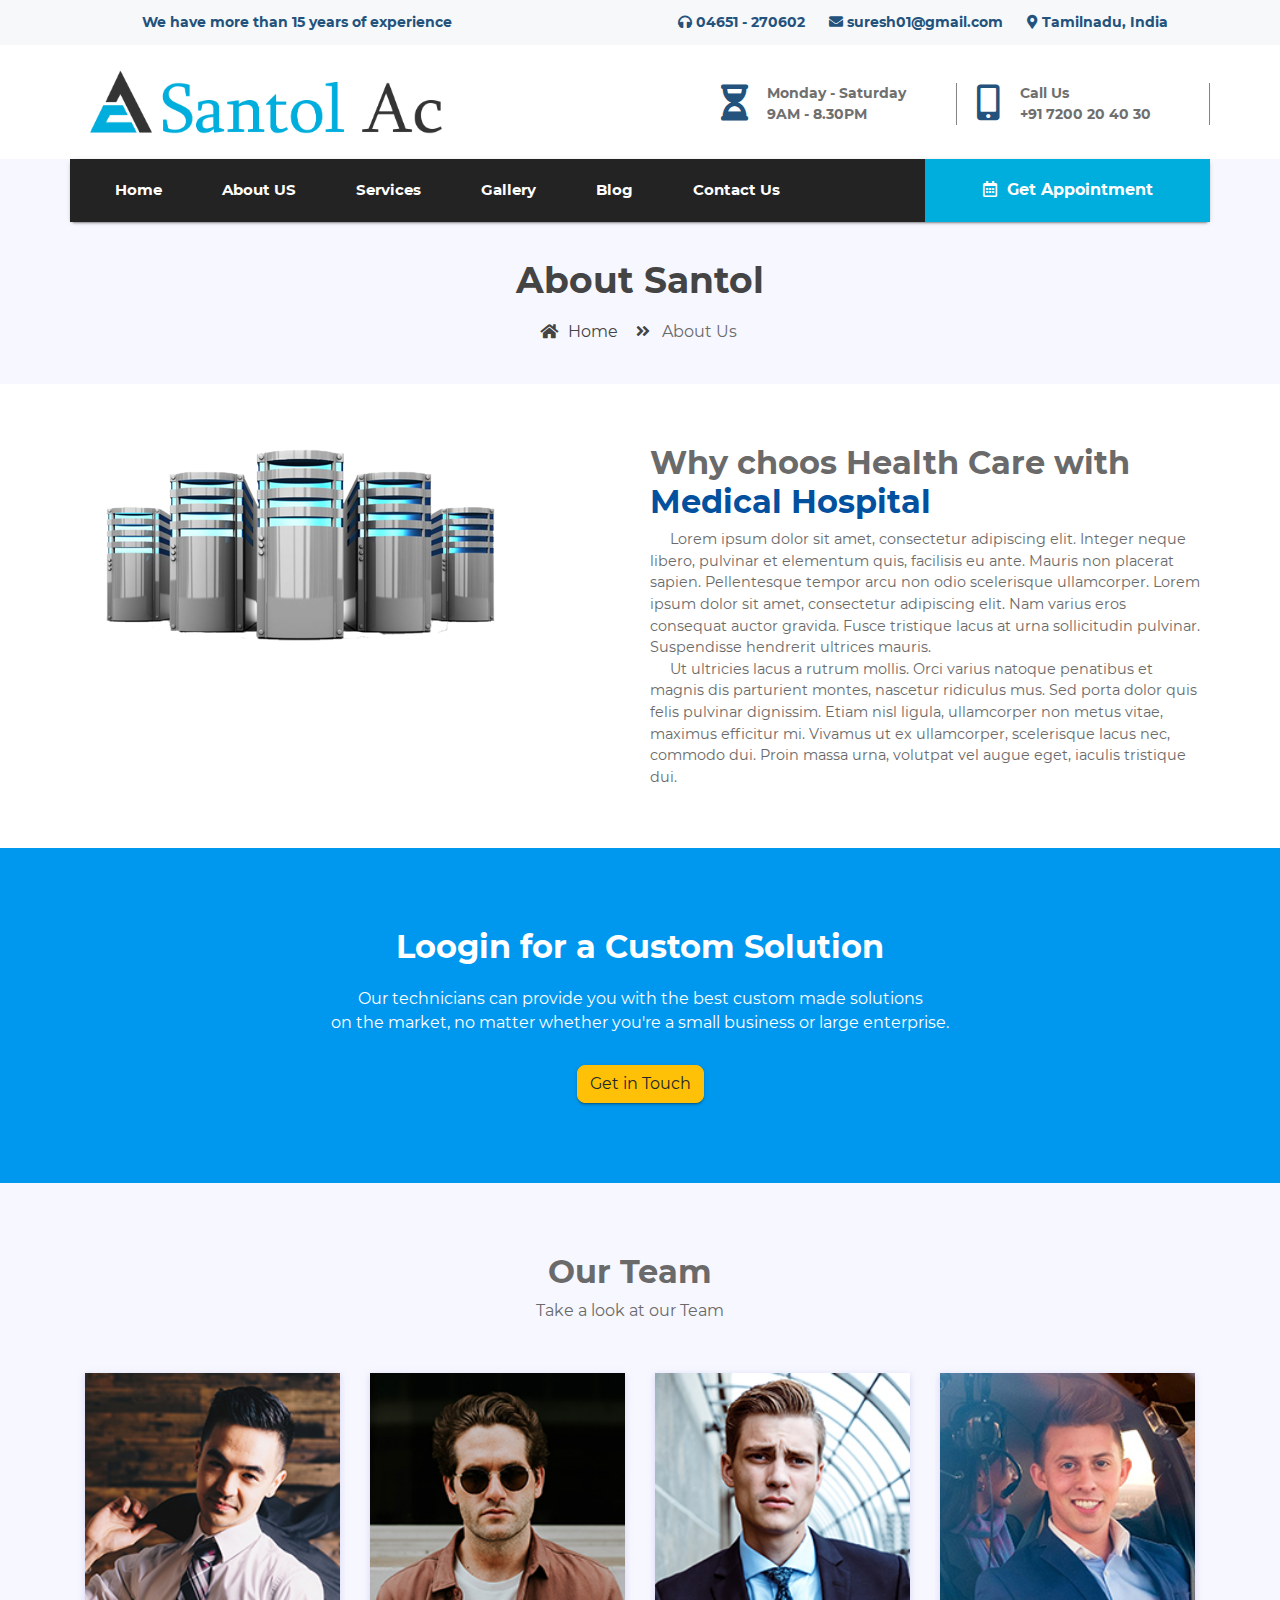
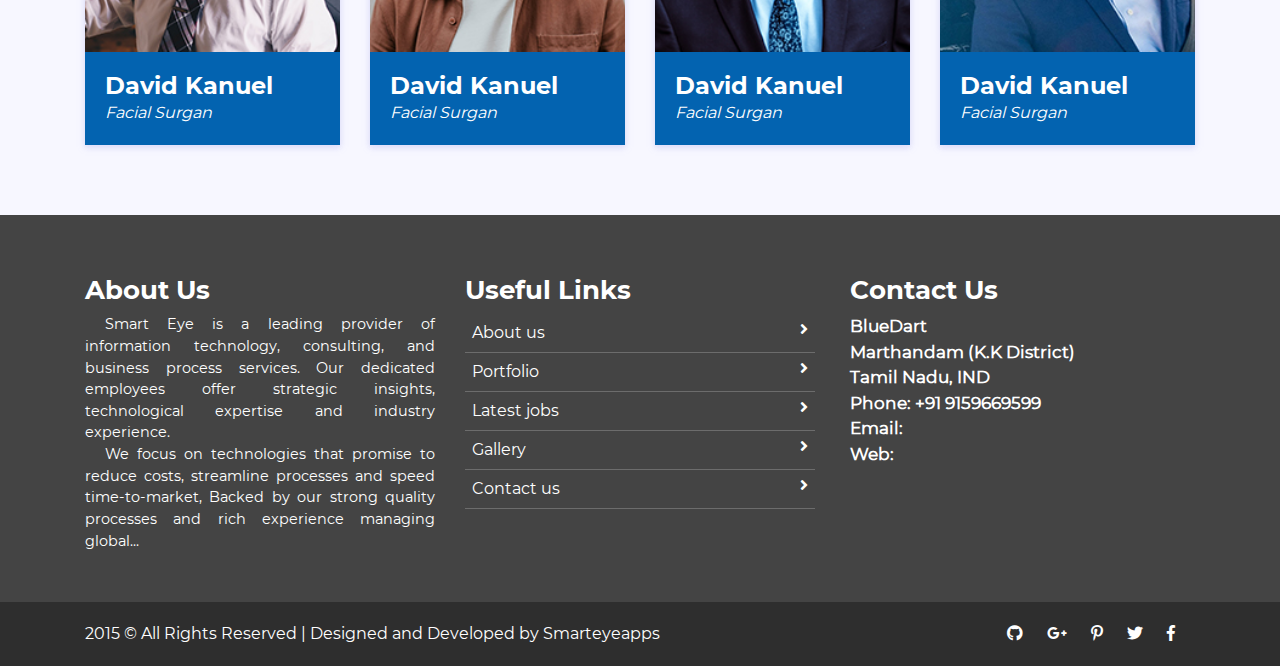
==== about_us.html @ 631ab142 "Initial commit" ====
<!doctype html>
<html lang="en">

<head>
    <meta charset="utf-8">
    <meta name="viewport" content="width=device-width, initial-scale=1, shrink-to-fit=no">
    <title> Free Dental Medical Hospital Website Template | Smarteyeapps.com</title>

    <link rel="shortcut icon" href="assets/images/fav.jpg">
    <link href="https://fonts.googleapis.com/css?family=Source+Sans+Pro" rel="stylesheet"> 
    <link rel="stylesheet" href="assets/css/bootstrap.min.css">
    <link rel="stylesheet" href="assets/css/fontawsom-all.min.css">
    <link rel="stylesheet" href="assets/plugins/slider/css/owl.carousel.min.css">
    <link rel="stylesheet" href="assets/plugins/slider/css/owl.theme.default.css">
    <link rel="stylesheet" type="text/css" href="assets/css/style.css" />
</head>

    <body>
    
    <header>
  	 <div class="top-port">
               <div class="container">
               		<div class="row top-row">
               			  <div class="col-lg-4 header-left-box col-md-5 d-none d-sm-block">
								<p>We have more than 15 years of experience</p>
							</div>
							<div class="col-lg-8 col-md-7 header-right-box">
								<ul>
									<li class="hs-1">
										<i class="fas fa-headphones"></i> 04651 - 270602
									</li>
									<li>
										<i class="fas fa-envelope"></i> suresh01@gmail.com
									</li>
									<li class="hs">
										<i class="fas fa-map-marker-alt"></i> Tamilnadu, India
									</li>
								</ul>
							</div>
               		</div>
               </div>
              
        </div>
        <div id="logo-head" class="logo-port">
            <div class="container ">
                <div class="row logo-port-content">

                    <div class="col-sm-12 logo-box col-md-4">
                        <img src="assets/images/logo.jpg" alt="">
                        <a data-toggle="collapse" data-target="#nav-head" href="#nav-head" ><i class="fas d-block d-md-none small-menu fa-bars"></i></a>
                    </div>
                    <div id="menu" class="col-sm-8 d-none d-md-block ">
                        <div class="row">
                            
                            <div class="col-lg-4 col-md-2">
                                
                            </div>
                            <div class="col-lg-4 col-md-5">
                                <div class="row cvnbj">
                                    <div class="col-sm-3 no-padding center ibk-l">

                                        <i class="fas fa-hourglass-half"></i>
                                    </div>
                                    <div class="col-sm-9 det-li">
                                        <b>Monday - Saturday</b>
                                        <br>
                                        <b>9AM - 8.30PM</b>
                                    </div>
                                </div>
                            </div>
                            <div class="col-lg-4 col-md-5">
                                <div class="row cvnbj">
                                    <div class="col-sm-3 no-padding center ibk-l">

                                        <i class="fas fa-mobile-alt cl3"></i>
                                    </div>
                                    <div class="col-sm-9 det-li">
                                        <b>Call Us</b>
                                        <br>
                                        <b>+91 7200 20 40 30</b>
                                    </div>
                                </div>
                            </div>

                        </div>
                    </div>
                </div>
            </div>
        </div>
        <div id="nav-head" class="nav-port">
        	<div class="container no-padding">
        		<div class="row nav-row no-margin">
        			<div class="col-md-9 nav-coll col-sm-12">
        				<nav>
        					<ul>
        						<li><a href="index.html">Home</a></li>
        						<li><a href="about_us.html">About US</a></li>
        						<li><a href="services.html">Services</a></li>
        						<li><a href="gallery.html">Gallery</a></li>
        						<li><a href="blog.html">Blog</a></li>
        						<li><a href="contact_us.html">Contact Us</a></li>
        					</ul>
        				</nav>
        			</div>
        			<div class="col-md-3 col-sm-12 cart-ap">
        				<ul>
        					
							<li><a onclick="showModel()"><i class="far fa-calendar-alt"></i> Get Appointment</a></li>
        				</ul>
        			</div>
        		</div>
        	</div>
        </div>
  </header><!-- ######## Header End ####### -->
  
       <!--  ************************* Page Title Starts Here ************************** -->
               <div class="page-nav no-margin row">
                   <div class="container">
                       <div class="row">
                           <h2>About Santol</h2>
                           <ul>
                               <li> <a href="#"><i class="fas fa-home"></i> Home</a></li>
                               <li><i class="fas fa-angle-double-right"></i> About Us</li>
                           </ul>
                       </div>
                   </div>
               </div>
       
    <!-- ######## Page  Title End ####### -->
       
    <section class="with-medical">
        <div class="container">
            <div class="row">
               <div class="col-lg-6 col-md-12">
                    <img src="assets/images/server.png" alt="">
                </div>
                <div class="col-lg-6 col-md-12 txtr">
                    <h4>Why choos Health Care with <br>
                     <span>Medical Hospital</span>   
                    </h4>
                    <p>Lorem ipsum dolor sit amet, consectetur adipiscing elit. Integer neque libero, pulvinar et elementum quis, facilisis eu ante. Mauris non placerat sapien. Pellentesque tempor arcu non odio scelerisque ullamcorper. Lorem ipsum dolor sit amet, consectetur adipiscing elit. Nam varius eros consequat auctor gravida. Fusce tristique lacus at urna sollicitudin pulvinar. Suspendisse hendrerit ultrices mauris.</p>
                    <p>Ut ultricies lacus a rutrum mollis. Orci varius natoque penatibus et magnis dis parturient montes, nascetur ridiculus mus. Sed porta dolor quis felis pulvinar dignissim. Etiam nisl ligula, ullamcorper non metus vitae, maximus efficitur mi. Vivamus ut ex ullamcorper, scelerisque lacus nec, commodo dui. Proin massa urna, volutpat vel augue eget, iaculis tristique dui. </p>
                </div>
                
            </div>
        </div>
    </section>
       
            <!-- ################# Custom Message Starts Here#######################--->
    <section class="custom-msg">
        <div class="container">
           <div class=" cust-msg">
                <h2>Loogin for a Custom Solution</h2>
                <p>Our technicians can provide you with the best custom made solutions <br> on the market, no matter whether you're a small business or large enterprise.</p>
                <div class="btn btn-warning">Get in Touch</div>
           </div>
           
        </div>
    </section>

    <!-- ################# Our Team Starts Here#######################--->
    <section class="our-team">
        <div class="container">
            <div class="inner-title row">
                <h2>Our Team</h2>
                <p>Take a look at our Team</p>
            </div>
            <div class="row team-row">
                <div class="col-md-3 col-sm-6">
                    <div class="single-usr">
                        <img src="assets/images/team/team-memb1.jpg" alt="">
                        <div class="det-o">
                            <h4>David Kanuel</h4>
                            <i>Facial Surgan</i>
                        </div>
                    </div>
                </div>
                <div class="col-md-3 col-sm-6">
                    <div class="single-usr">
                        <img src="assets/images/team/team-memb2.jpg" alt="">
                        <div class="det-o">
                            <h4>David Kanuel</h4>
                            <i>Facial Surgan</i>
                        </div>
                    </div>
                </div>
                <div class="col-md-3 col-sm-6">
                    <div class="single-usr">
                        <img src="assets/images/team/team-memb3.jpg" alt="">
                        <div class="det-o">
                            <h4>David Kanuel</h4>
                            <i>Facial Surgan</i>
                        </div>
                    </div>
                </div>
                <div class="col-md-3 col-sm-6">
                    <div class="single-usr">
                        <img src="assets/images/team/team-memb4.jpg" alt="">
                        <div class="det-o">
                            <h4>David Kanuel</h4>
                            <i>Facial Surgan</i>
                        </div>
                    </div>
                </div>
            </div>
        </div>


    </section>
        
<!-- ################# Footer Starts Here#######################--->


    <footer class="footer">
        <div class="container">
            <div class="row">
                <div class="col-md-4 col-sm-12">
                    <h2>About Us</h2>
                    <p>
                        Smart Eye is a leading provider of information technology, consulting, and business process services. Our dedicated employees offer strategic insights, technological expertise and industry experience.
                    </p>
                    <p>We focus on technologies that promise to reduce costs, streamline processes and speed time-to-market, Backed by our strong quality processes and rich experience managing global... </p>
                </div>
                <div class="col-md-4 col-sm-12">
                    <h2>Useful Links</h2>
                    <ul class="list-unstyled link-list">
                        <li><a ui-sref="about" href="#/about">About us</a><i class="fa fa-angle-right"></i></li>
                        <li><a ui-sref="portfolio" href="#/portfolio">Portfolio</a><i class="fa fa-angle-right"></i></li>
                        <li><a ui-sref="products" href="#/products">Latest jobs</a><i class="fa fa-angle-right"></i></li>
                        <li><a ui-sref="gallery" href="#/gallery">Gallery</a><i class="fa fa-angle-right"></i></li>
                        <li><a ui-sref="contact" href="#/contact">Contact us</a><i class="fa fa-angle-right"></i></li>
                    </ul>
                </div>
                <div class="col-md-4 col-sm-12 map-img">
                    <h2>Contact Us</h2>
                    <address class="md-margin-bottom-40">
                        BlueDart <br>
                        Marthandam (K.K District) <br>
                        Tamil Nadu, IND <br>
                        Phone: +91 9159669599 <br>
                        Email: <a href="mailto:info@anybiz.com" class="">info@bluedart.in</a><br>
                        Web: <a href="smart-eye.html" class="">www.bluedart.in</a>
                    </address>

                </div>
            </div>
        </div>
        

    </footer>
    <div class="copy">
            <div class="container">
                <a href="https://www.smarteyeapps.com/">2015 &copy; All Rights Reserved | Designed and Developed by Smarteyeapps</a>
                
                <span>
                <a><i class="fab fa-github"></i></a>
                <a><i class="fab fa-google-plus-g"></i></a>
                <a><i class="fab fa-pinterest-p"></i></a>
                <a><i class="fab fa-twitter"></i></a>
                <a><i class="fab fa-facebook-f"></i></a>
        </span>
            </div>

        </div>   
    
    </body>

<script src="assets/js/jquery-3.2.1.min.js"></script>
<script src="assets/js/popper.min.js"></script>
<script src="assets/js/bootstrap.min.js"></script>
<script src="assets/plugins/slider/js/owl.carousel.min.js"></script>
<script src="assets/plugins/scroll-fixed/jquery-scrolltofixed-min.js"></script>

<script src="assets/js/script.js"></script>



</html>
---- assets/css/fontawsom-all.min.css ----
/*!
 * Font Awesome Free 5.3.1 by @fontawesome - https://fontawesome.com
 * License - https://fontawesome.com/license/free (Icons: CC BY 4.0, Fonts: SIL OFL 1.1, Code: MIT License)
 */
.fa,.fab,.fal,.far,.fas{-moz-osx-font-smoothing:grayscale;-webkit-font-smoothing:antialiased;display:inline-block;font-style:normal;font-variant:normal;text-rendering:auto;line-height:1}.fa-lg{font-size:1.33333em;line-height:.75em;vertical-align:-.0667em}.fa-xs{font-size:.75em}.fa-sm{font-size:.875em}.fa-1x{font-size:1em}.fa-2x{font-size:2em}.fa-3x{font-size:3em}.fa-4x{font-size:4em}.fa-5x{font-size:5em}.fa-6x{font-size:6em}.fa-7x{font-size:7em}.fa-8x{font-size:8em}.fa-9x{font-size:9em}.fa-10x{font-size:10em}.fa-fw{text-align:center;width:1.25em}.fa-ul{list-style-type:none;margin-left:2.5em;padding-left:0}.fa-ul>li{position:relative}.fa-li{left:-2em;position:absolute;text-align:center;width:2em;line-height:inherit}.fa-border{border:.08em solid #eee;border-radius:.1em;padding:.2em .25em .15em}.fa-pull-left{float:left}.fa-pull-right{float:right}.fa.fa-pull-left,.fab.fa-pull-left,.fal.fa-pull-left,.far.fa-pull-left,.fas.fa-pull-left{margin-right:.3em}.fa.fa-pull-right,.fab.fa-pull-right,.fal.fa-pull-right,.far.fa-pull-right,.fas.fa-pull-right{margin-left:.3em}.fa-spin{animation:fa-spin 2s infinite linear}.fa-pulse{animation:fa-spin 1s infinite steps(8)}@keyframes fa-spin{0%{transform:rotate(0deg)}to{transform:rotate(1turn)}}.fa-rotate-90{-ms-filter:"progid:DXImageTransform.Microsoft.BasicImage(rotation=1)";transform:rotate(90deg)}.fa-rotate-180{-ms-filter:"progid:DXImageTransform.Microsoft.BasicImage(rotation=2)";transform:rotate(180deg)}.fa-rotate-270{-ms-filter:"progid:DXImageTransform.Microsoft.BasicImage(rotation=3)";transform:rotate(270deg)}.fa-flip-horizontal{-ms-filter:"progid:DXImageTransform.Microsoft.BasicImage(rotation=0, mirror=1)";transform:scaleX(-1)}.fa-flip-vertical{transform:scaleY(-1)}.fa-flip-horizontal.fa-flip-vertical,.fa-flip-vertical{-ms-filter:"progid:DXImageTransform.Microsoft.BasicImage(rotation=2, mirror=1)"}.fa-flip-horizontal.fa-flip-vertical{transform:scale(-1)}:root .fa-flip-horizontal,:root .fa-flip-vertical,:root .fa-rotate-90,:root .fa-rotate-180,:root .fa-rotate-270{-webkit-filter:none;filter:none}.fa-stack{display:inline-block;height:2em;line-height:2em;position:relative;vertical-align:middle;width:2em}.fa-stack-1x,.fa-stack-2x{left:0;position:absolute;text-align:center;width:100%}.fa-stack-1x{line-height:inherit}.fa-stack-2x{font-size:2em}.fa-inverse{color:#fff}.fa-500px:before{content:"\f26e"}.fa-accessible-icon:before{content:"\f368"}.fa-accusoft:before{content:"\f369"}.fa-ad:before{content:"\f641"}.fa-address-book:before{content:"\f2b9"}.fa-address-card:before{content:"\f2bb"}.fa-adjust:before{content:"\f042"}.fa-adn:before{content:"\f170"}.fa-adversal:before{content:"\f36a"}.fa-affiliatetheme:before{content:"\f36b"}.fa-air-freshener:before{content:"\f5d0"}.fa-algolia:before{content:"\f36c"}.fa-align-center:before{content:"\f037"}.fa-align-justify:before{content:"\f039"}.fa-align-left:before{content:"\f036"}.fa-align-right:before{content:"\f038"}.fa-alipay:before{content:"\f642"}.fa-allergies:before{content:"\f461"}.fa-amazon:before{content:"\f270"}.fa-amazon-pay:before{content:"\f42c"}.fa-ambulance:before{content:"\f0f9"}.fa-american-sign-language-interpreting:before{content:"\f2a3"}.fa-amilia:before{content:"\f36d"}.fa-anchor:before{content:"\f13d"}.fa-android:before{content:"\f17b"}.fa-angellist:before{content:"\f209"}.fa-angle-double-down:before{content:"\f103"}.fa-angle-double-left:before{content:"\f100"}.fa-angle-double-right:before{content:"\f101"}.fa-angle-double-up:before{content:"\f102"}.fa-angle-down:before{content:"\f107"}.fa-angle-left:before{content:"\f104"}.fa-angle-right:before{content:"\f105"}.fa-angle-up:before{content:"\f106"}.fa-angry:before{content:"\f556"}.fa-angrycreative:before{content:"\f36e"}.fa-angular:before{content:"\f420"}.fa-ankh:before{content:"\f644"}.fa-app-store:before{content:"\f36f"}.fa-app-store-ios:before{content:"\f370"}.fa-apper:before{content:"\f371"}.fa-apple:before{content:"\f179"}.fa-apple-alt:before{content:"\f5d1"}.fa-apple-pay:before{content:"\f415"}.fa-archive:before{content:"\f187"}.fa-archway:before{content:"\f557"}.fa-arrow-alt-circle-down:before{content:"\f358"}.fa-arrow-alt-circle-left:before{content:"\f359"}.fa-arrow-alt-circle-right:before{content:"\f35a"}.fa-arrow-alt-circle-up:before{content:"\f35b"}.fa-arrow-circle-down:before{content:"\f0ab"}.fa-arrow-circle-left:before{content:"\f0a8"}.fa-arrow-circle-right:before{content:"\f0a9"}.fa-arrow-circle-up:before{content:"\f0aa"}.fa-arrow-down:before{content:"\f063"}.fa-arrow-left:before{content:"\f060"}.fa-arrow-right:before{content:"\f061"}.fa-arrow-up:before{content:"\f062"}.fa-arrows-alt:before{content:"\f0b2"}.fa-arrows-alt-h:before{content:"\f337"}.fa-arrows-alt-v:before{content:"\f338"}.fa-assistive-listening-systems:before{content:"\f2a2"}.fa-asterisk:before{content:"\f069"}.fa-asymmetrik:before{content:"\f372"}.fa-at:before{content:"\f1fa"}.fa-atlas:before{content:"\f558"}.fa-atom:before{content:"\f5d2"}.fa-audible:before{content:"\f373"}.fa-audio-description:before{content:"\f29e"}.fa-autoprefixer:before{content:"\f41c"}.fa-avianex:before{content:"\f374"}.fa-aviato:before{content:"\f421"}.fa-award:before{content:"\f559"}.fa-aws:before{content:"\f375"}.fa-backspace:before{content:"\f55a"}.fa-backward:before{content:"\f04a"}.fa-balance-scale:before{content:"\f24e"}.fa-ban:before{content:"\f05e"}.fa-band-aid:before{content:"\f462"}.fa-bandcamp:before{content:"\f2d5"}.fa-barcode:before{content:"\f02a"}.fa-bars:before{content:"\f0c9"}.fa-baseball-ball:before{content:"\f433"}.fa-basketball-ball:before{content:"\f434"}.fa-bath:before{content:"\f2cd"}.fa-battery-empty:before{content:"\f244"}.fa-battery-full:before{content:"\f240"}.fa-battery-half:before{content:"\f242"}.fa-battery-quarter:before{content:"\f243"}.fa-battery-three-quarters:before{content:"\f241"}.fa-bed:before{content:"\f236"}.fa-beer:before{content:"\f0fc"}.fa-behance:before{content:"\f1b4"}.fa-behance-square:before{content:"\f1b5"}.fa-bell:before{content:"\f0f3"}.fa-bell-slash:before{content:"\f1f6"}.fa-bezier-curve:before{content:"\f55b"}.fa-bible:before{content:"\f647"}.fa-bicycle:before{content:"\f206"}.fa-bimobject:before{content:"\f378"}.fa-binoculars:before{content:"\f1e5"}.fa-birthday-cake:before{content:"\f1fd"}.fa-bitbucket:before{content:"\f171"}.fa-bitcoin:before{content:"\f379"}.fa-bity:before{content:"\f37a"}.fa-black-tie:before{content:"\f27e"}.fa-blackberry:before{content:"\f37b"}.fa-blender:before{content:"\f517"}.fa-blind:before{content:"\f29d"}.fa-blogger:before{content:"\f37c"}.fa-blogger-b:before{content:"\f37d"}.fa-bluetooth:before{content:"\f293"}.fa-bluetooth-b:before{content:"\f294"}.fa-bold:before{content:"\f032"}.fa-bolt:before{content:"\f0e7"}.fa-bomb:before{content:"\f1e2"}.fa-bone:before{content:"\f5d7"}.fa-bong:before{content:"\f55c"}.fa-book:before{content:"\f02d"}.fa-book-open:before{content:"\f518"}.fa-book-reader:before{content:"\f5da"}.fa-bookmark:before{content:"\f02e"}.fa-bowling-ball:before{content:"\f436"}.fa-box:before{content:"\f466"}.fa-box-open:before{content:"\f49e"}.fa-boxes:before{content:"\f468"}.fa-braille:before{content:"\f2a1"}.fa-brain:before{content:"\f5dc"}.fa-briefcase:before{content:"\f0b1"}.fa-briefcase-medical:before{content:"\f469"}.fa-broadcast-tower:before{content:"\f519"}.fa-broom:before{content:"\f51a"}.fa-brush:before{content:"\f55d"}.fa-btc:before{content:"\f15a"}.fa-bug:before{content:"\f188"}.fa-building:before{content:"\f1ad"}.fa-bullhorn:before{content:"\f0a1"}.fa-bullseye:before{content:"\f140"}.fa-burn:before{content:"\f46a"}.fa-buromobelexperte:before{content:"\f37f"}.fa-bus:before{content:"\f207"}.fa-bus-alt:before{content:"\f55e"}.fa-business-time:before{content:"\f64a"}.fa-buysellads:before{content:"\f20d"}.fa-calculator:before{content:"\f1ec"}.fa-calendar:before{content:"\f133"}.fa-calendar-alt:before{content:"\f073"}.fa-calendar-check:before{content:"\f274"}.fa-calendar-minus:before{content:"\f272"}.fa-calendar-plus:before{content:"\f271"}.fa-calendar-times:before{content:"\f273"}.fa-camera:before{content:"\f030"}.fa-camera-retro:before{content:"\f083"}.fa-cannabis:before{content:"\f55f"}.fa-capsules:before{content:"\f46b"}.fa-car:before{content:"\f1b9"}.fa-car-alt:before{content:"\f5de"}.fa-car-battery:before{content:"\f5df"}.fa-car-crash:before{content:"\f5e1"}.fa-car-side:before{content:"\f5e4"}.fa-caret-down:before{content:"\f0d7"}.fa-caret-left:before{content:"\f0d9"}.fa-caret-right:before{content:"\f0da"}.fa-caret-square-down:before{content:"\f150"}.fa-caret-square-left:before{content:"\f191"}.fa-caret-square-right:before{content:"\f152"}.fa-caret-square-up:before{content:"\f151"}.fa-caret-up:before{content:"\f0d8"}.fa-cart-arrow-down:before{content:"\f218"}.fa-cart-plus:before{content:"\f217"}.fa-cc-amazon-pay:before{content:"\f42d"}.fa-cc-amex:before{content:"\f1f3"}.fa-cc-apple-pay:before{content:"\f416"}.fa-cc-diners-club:before{content:"\f24c"}.fa-cc-discover:before{content:"\f1f2"}.fa-cc-jcb:before{content:"\f24b"}.fa-cc-mastercard:before{content:"\f1f1"}.fa-cc-paypal:before{content:"\f1f4"}.fa-cc-stripe:before{content:"\f1f5"}.fa-cc-visa:before{content:"\f1f0"}.fa-centercode:before{content:"\f380"}.fa-certificate:before{content:"\f0a3"}.fa-chalkboard:before{content:"\f51b"}.fa-chalkboard-teacher:before{content:"\f51c"}.fa-charging-station:before{content:"\f5e7"}.fa-chart-area:before{content:"\f1fe"}.fa-chart-bar:before{content:"\f080"}.fa-chart-line:before{content:"\f201"}.fa-chart-pie:before{content:"\f200"}.fa-check:before{content:"\f00c"}.fa-check-circle:before{content:"\f058"}.fa-check-double:before{content:"\f560"}.fa-check-square:before{content:"\f14a"}.fa-chess:before{content:"\f439"}.fa-chess-bishop:before{content:"\f43a"}.fa-chess-board:before{content:"\f43c"}.fa-chess-king:before{content:"\f43f"}.fa-chess-knight:before{content:"\f441"}.fa-chess-pawn:before{content:"\f443"}.fa-chess-queen:before{content:"\f445"}.fa-chess-rook:before{content:"\f447"}.fa-chevron-circle-down:before{content:"\f13a"}.fa-chevron-circle-left:before{content:"\f137"}.fa-chevron-circle-right:before{content:"\f138"}.fa-chevron-circle-up:before{content:"\f139"}.fa-chevron-down:before{content:"\f078"}.fa-chevron-left:before{content:"\f053"}.fa-chevron-right:before{content:"\f054"}.fa-chevron-up:before{content:"\f077"}.fa-child:before{content:"\f1ae"}.fa-chrome:before{content:"\f268"}.fa-church:before{content:"\f51d"}.fa-circle:before{content:"\f111"}.fa-circle-notch:before{content:"\f1ce"}.fa-city:before{content:"\f64f"}.fa-clipboard:before{content:"\f328"}.fa-clipboard-check:before{content:"\f46c"}.fa-clipboard-list:before{content:"\f46d"}.fa-clock:before{content:"\f017"}.fa-clone:before{content:"\f24d"}.fa-closed-captioning:before{content:"\f20a"}.fa-cloud:before{content:"\f0c2"}.fa-cloud-download-alt:before{content:"\f381"}.fa-cloud-upload-alt:before{content:"\f382"}.fa-cloudscale:before{content:"\f383"}.fa-cloudsmith:before{content:"\f384"}.fa-cloudversify:before{content:"\f385"}.fa-cocktail:before{content:"\f561"}.fa-code:before{content:"\f121"}.fa-code-branch:before{content:"\f126"}.fa-codepen:before{content:"\f1cb"}.fa-codiepie:before{content:"\f284"}.fa-coffee:before{content:"\f0f4"}.fa-cog:before{content:"\f013"}.fa-cogs:before{content:"\f085"}.fa-coins:before{content:"\f51e"}.fa-columns:before{content:"\f0db"}.fa-comment:before{content:"\f075"}.fa-comment-alt:before{content:"\f27a"}.fa-comment-dollar:before{content:"\f651"}.fa-comment-dots:before{content:"\f4ad"}.fa-comment-slash:before{content:"\f4b3"}.fa-comments:before{content:"\f086"}.fa-comments-dollar:before{content:"\f653"}.fa-compact-disc:before{content:"\f51f"}.fa-compass:before{content:"\f14e"}.fa-compress:before{content:"\f066"}.fa-concierge-bell:before{content:"\f562"}.fa-connectdevelop:before{content:"\f20e"}.fa-contao:before{content:"\f26d"}.fa-cookie:before{content:"\f563"}.fa-cookie-bite:before{content:"\f564"}.fa-copy:before{content:"\f0c5"}.fa-copyright:before{content:"\f1f9"}.fa-couch:before{content:"\f4b8"}.fa-cpanel:before{content:"\f388"}.fa-creative-commons:before{content:"\f25e"}.fa-creative-commons-by:before{content:"\f4e7"}.fa-creative-commons-nc:before{content:"\f4e8"}.fa-creative-commons-nc-eu:before{content:"\f4e9"}.fa-creative-commons-nc-jp:before{content:"\f4ea"}.fa-creative-commons-nd:before{content:"\f4eb"}.fa-creative-commons-pd:before{content:"\f4ec"}.fa-creative-commons-pd-alt:before{content:"\f4ed"}.fa-creative-commons-remix:before{content:"\f4ee"}.fa-creative-commons-sa:before{content:"\f4ef"}.fa-creative-commons-sampling:before{content:"\f4f0"}.fa-creative-commons-sampling-plus:before{content:"\f4f1"}.fa-creative-commons-share:before{content:"\f4f2"}.fa-credit-card:before{content:"\f09d"}.fa-crop:before{content:"\f125"}.fa-crop-alt:before{content:"\f565"}.fa-cross:before{content:"\f654"}.fa-crosshairs:before{content:"\f05b"}.fa-crow:before{content:"\f520"}.fa-crown:before{content:"\f521"}.fa-css3:before{content:"\f13c"}.fa-css3-alt:before{content:"\f38b"}.fa-cube:before{content:"\f1b2"}.fa-cubes:before{content:"\f1b3"}.fa-cut:before{content:"\f0c4"}.fa-cuttlefish:before{content:"\f38c"}.fa-d-and-d:before{content:"\f38d"}.fa-dashcube:before{content:"\f210"}.fa-database:before{content:"\f1c0"}.fa-deaf:before{content:"\f2a4"}.fa-delicious:before{content:"\f1a5"}.fa-deploydog:before{content:"\f38e"}.fa-deskpro:before{content:"\f38f"}.fa-desktop:before{content:"\f108"}.fa-deviantart:before{content:"\f1bd"}.fa-dharmachakra:before{content:"\f655"}.fa-diagnoses:before{content:"\f470"}.fa-dice:before{content:"\f522"}.fa-dice-five:before{content:"\f523"}.fa-dice-four:before{content:"\f524"}.fa-dice-one:before{content:"\f525"}.fa-dice-six:before{content:"\f526"}.fa-dice-three:before{content:"\f527"}.fa-dice-two:before{content:"\f528"}.fa-digg:before{content:"\f1a6"}.fa-digital-ocean:before{content:"\f391"}.fa-digital-tachograph:before{content:"\f566"}.fa-directions:before{content:"\f5eb"}.fa-discord:before{content:"\f392"}.fa-discourse:before{content:"\f393"}.fa-divide:before{content:"\f529"}.fa-dizzy:before{content:"\f567"}.fa-dna:before{content:"\f471"}.fa-dochub:before{content:"\f394"}.fa-docker:before{content:"\f395"}.fa-dollar-sign:before{content:"\f155"}.fa-dolly:before{content:"\f472"}.fa-dolly-flatbed:before{content:"\f474"}.fa-donate:before{content:"\f4b9"}.fa-door-closed:before{content:"\f52a"}.fa-door-open:before{content:"\f52b"}.fa-dot-circle:before{content:"\f192"}.fa-dove:before{content:"\f4ba"}.fa-download:before{content:"\f019"}.fa-draft2digital:before{content:"\f396"}.fa-drafting-compass:before{content:"\f568"}.fa-draw-polygon:before{content:"\f5ee"}.fa-dribbble:before{content:"\f17d"}.fa-dribbble-square:before{content:"\f397"}.fa-dropbox:before{content:"\f16b"}.fa-drum:before{content:"\f569"}.fa-drum-steelpan:before{content:"\f56a"}.fa-drupal:before{content:"\f1a9"}.fa-dumbbell:before{content:"\f44b"}.fa-dyalog:before{content:"\f399"}.fa-earlybirds:before{content:"\f39a"}.fa-ebay:before{content:"\f4f4"}.fa-edge:before{content:"\f282"}.fa-edit:before{content:"\f044"}.fa-eject:before{content:"\f052"}.fa-elementor:before{content:"\f430"}.fa-ellipsis-h:before{content:"\f141"}.fa-ellipsis-v:before{content:"\f142"}.fa-ello:before{content:"\f5f1"}.fa-ember:before{content:"\f423"}.fa-empire:before{content:"\f1d1"}.fa-envelope:before{content:"\f0e0"}.fa-envelope-open:before{content:"\f2b6"}.fa-envelope-open-text:before{content:"\f658"}.fa-envelope-square:before{content:"\f199"}.fa-envira:before{content:"\f299"}.fa-equals:before{content:"\f52c"}.fa-eraser:before{content:"\f12d"}.fa-erlang:before{content:"\f39d"}.fa-ethereum:before{content:"\f42e"}.fa-etsy:before{content:"\f2d7"}.fa-euro-sign:before{content:"\f153"}.fa-exchange-alt:before{content:"\f362"}.fa-exclamation:before{content:"\f12a"}.fa-exclamation-circle:before{content:"\f06a"}.fa-exclamation-triangle:before{content:"\f071"}.fa-expand:before{content:"\f065"}.fa-expand-arrows-alt:before{content:"\f31e"}.fa-expeditedssl:before{content:"\f23e"}.fa-external-link-alt:before{content:"\f35d"}.fa-external-link-square-alt:before{content:"\f360"}.fa-eye:before{content:"\f06e"}.fa-eye-dropper:before{content:"\f1fb"}.fa-eye-slash:before{content:"\f070"}.fa-facebook:before{content:"\f09a"}.fa-facebook-f:before{content:"\f39e"}.fa-facebook-messenger:before{content:"\f39f"}.fa-facebook-square:before{content:"\f082"}.fa-fast-backward:before{content:"\f049"}.fa-fast-forward:before{content:"\f050"}.fa-fax:before{content:"\f1ac"}.fa-feather:before{content:"\f52d"}.fa-feather-alt:before{content:"\f56b"}.fa-female:before{content:"\f182"}.fa-fighter-jet:before{content:"\f0fb"}.fa-file:before{content:"\f15b"}.fa-file-alt:before{content:"\f15c"}.fa-file-archive:before{content:"\f1c6"}.fa-file-audio:before{content:"\f1c7"}.fa-file-code:before{content:"\f1c9"}.fa-file-contract:before{content:"\f56c"}.fa-file-download:before{content:"\f56d"}.fa-file-excel:before{content:"\f1c3"}.fa-file-export:before{content:"\f56e"}.fa-file-image:before{content:"\f1c5"}.fa-file-import:before{content:"\f56f"}.fa-file-invoice:before{content:"\f570"}.fa-file-invoice-dollar:before{content:"\f571"}.fa-file-medical:before{content:"\f477"}.fa-file-medical-alt:before{content:"\f478"}.fa-file-pdf:before{content:"\f1c1"}.fa-file-powerpoint:before{content:"\f1c4"}.fa-file-prescription:before{content:"\f572"}.fa-file-signature:before{content:"\f573"}.fa-file-upload:before{content:"\f574"}.fa-file-video:before{content:"\f1c8"}.fa-file-word:before{content:"\f1c2"}.fa-fill:before{content:"\f575"}.fa-fill-drip:before{content:"\f576"}.fa-film:before{content:"\f008"}.fa-filter:before{content:"\f0b0"}.fa-fingerprint:before{content:"\f577"}.fa-fire:before{content:"\f06d"}.fa-fire-extinguisher:before{content:"\f134"}.fa-firefox:before{content:"\f269"}.fa-first-aid:before{content:"\f479"}.fa-first-order:before{content:"\f2b0"}.fa-first-order-alt:before{content:"\f50a"}.fa-firstdraft:before{content:"\f3a1"}.fa-fish:before{content:"\f578"}.fa-flag:before{content:"\f024"}.fa-flag-checkered:before{content:"\f11e"}.fa-flask:before{content:"\f0c3"}.fa-flickr:before{content:"\f16e"}.fa-flipboard:before{content:"\f44d"}.fa-flushed:before{content:"\f579"}.fa-fly:before{content:"\f417"}.fa-folder:before{content:"\f07b"}.fa-folder-minus:before{content:"\f65d"}.fa-folder-open:before{content:"\f07c"}.fa-folder-plus:before{content:"\f65e"}.fa-font:before{content:"\f031"}.fa-font-awesome:before{content:"\f2b4"}.fa-font-awesome-alt:before{content:"\f35c"}.fa-font-awesome-flag:before{content:"\f425"}.fa-font-awesome-logo-full:before{content:"\f4e6"}.fa-fonticons:before{content:"\f280"}.fa-fonticons-fi:before{content:"\f3a2"}.fa-football-ball:before{content:"\f44e"}.fa-fort-awesome:before{content:"\f286"}.fa-fort-awesome-alt:before{content:"\f3a3"}.fa-forumbee:before{content:"\f211"}.fa-forward:before{content:"\f04e"}.fa-foursquare:before{content:"\f180"}.fa-free-code-camp:before{content:"\f2c5"}.fa-freebsd:before{content:"\f3a4"}.fa-frog:before{content:"\f52e"}.fa-frown:before{content:"\f119"}.fa-frown-open:before{content:"\f57a"}.fa-fulcrum:before{content:"\f50b"}.fa-funnel-dollar:before{content:"\f662"}.fa-futbol:before{content:"\f1e3"}.fa-galactic-republic:before{content:"\f50c"}.fa-galactic-senate:before{content:"\f50d"}.fa-gamepad:before{content:"\f11b"}.fa-gas-pump:before{content:"\f52f"}.fa-gavel:before{content:"\f0e3"}.fa-gem:before{content:"\f3a5"}.fa-genderless:before{content:"\f22d"}.fa-get-pocket:before{content:"\f265"}.fa-gg:before{content:"\f260"}.fa-gg-circle:before{content:"\f261"}.fa-gift:before{content:"\f06b"}.fa-git:before{content:"\f1d3"}.fa-git-square:before{content:"\f1d2"}.fa-github:before{content:"\f09b"}.fa-github-alt:before{content:"\f113"}.fa-github-square:before{content:"\f092"}.fa-gitkraken:before{content:"\f3a6"}.fa-gitlab:before{content:"\f296"}.fa-gitter:before{content:"\f426"}.fa-glass-martini:before{content:"\f000"}.fa-glass-martini-alt:before{content:"\f57b"}.fa-glasses:before{content:"\f530"}.fa-glide:before{content:"\f2a5"}.fa-glide-g:before{content:"\f2a6"}.fa-globe:before{content:"\f0ac"}.fa-globe-africa:before{content:"\f57c"}.fa-globe-americas:before{content:"\f57d"}.fa-globe-asia:before{content:"\f57e"}.fa-gofore:before{content:"\f3a7"}.fa-golf-ball:before{content:"\f450"}.fa-goodreads:before{content:"\f3a8"}.fa-goodreads-g:before{content:"\f3a9"}.fa-google:before{content:"\f1a0"}.fa-google-drive:before{content:"\f3aa"}.fa-google-play:before{content:"\f3ab"}.fa-google-plus:before{content:"\f2b3"}.fa-google-plus-g:before{content:"\f0d5"}.fa-google-plus-square:before{content:"\f0d4"}.fa-google-wallet:before{content:"\f1ee"}.fa-gopuram:before{content:"\f664"}.fa-graduation-cap:before{content:"\f19d"}.fa-gratipay:before{content:"\f184"}.fa-grav:before{content:"\f2d6"}.fa-greater-than:before{content:"\f531"}.fa-greater-than-equal:before{content:"\f532"}.fa-grimace:before{content:"\f57f"}.fa-grin:before{content:"\f580"}.fa-grin-alt:before{content:"\f581"}.fa-grin-beam:before{content:"\f582"}.fa-grin-beam-sweat:before{content:"\f583"}.fa-grin-hearts:before{content:"\f584"}.fa-grin-squint:before{content:"\f585"}.fa-grin-squint-tears:before{content:"\f586"}.fa-grin-stars:before{content:"\f587"}.fa-grin-tears:before{content:"\f588"}.fa-grin-tongue:before{content:"\f589"}.fa-grin-tongue-squint:before{content:"\f58a"}.fa-grin-tongue-wink:before{content:"\f58b"}.fa-grin-wink:before{content:"\f58c"}.fa-grip-horizontal:before{content:"\f58d"}.fa-grip-vertical:before{content:"\f58e"}.fa-gripfire:before{content:"\f3ac"}.fa-grunt:before{content:"\f3ad"}.fa-gulp:before{content:"\f3ae"}.fa-h-square:before{content:"\f0fd"}.fa-hacker-news:before{content:"\f1d4"}.fa-hacker-news-square:before{content:"\f3af"}.fa-hackerrank:before{content:"\f5f7"}.fa-hamsa:before{content:"\f665"}.fa-hand-holding:before{content:"\f4bd"}.fa-hand-holding-heart:before{content:"\f4be"}.fa-hand-holding-usd:before{content:"\f4c0"}.fa-hand-lizard:before{content:"\f258"}.fa-hand-paper:before{content:"\f256"}.fa-hand-peace:before{content:"\f25b"}.fa-hand-point-down:before{content:"\f0a7"}.fa-hand-point-left:before{content:"\f0a5"}.fa-hand-point-right:before{content:"\f0a4"}.fa-hand-point-up:before{content:"\f0a6"}.fa-hand-pointer:before{content:"\f25a"}.fa-hand-rock:before{content:"\f255"}.fa-hand-scissors:before{content:"\f257"}.fa-hand-spock:before{content:"\f259"}.fa-hands:before{content:"\f4c2"}.fa-hands-helping:before{content:"\f4c4"}.fa-handshake:before{content:"\f2b5"}.fa-hashtag:before{content:"\f292"}.fa-haykal:before{content:"\f666"}.fa-hdd:before{content:"\f0a0"}.fa-heading:before{content:"\f1dc"}.fa-headphones:before{content:"\f025"}.fa-headphones-alt:before{content:"\f58f"}.fa-headset:before{content:"\f590"}.fa-heart:before{content:"\f004"}.fa-heartbeat:before{content:"\f21e"}.fa-helicopter:before{content:"\f533"}.fa-highlighter:before{content:"\f591"}.fa-hips:before{content:"\f452"}.fa-hire-a-helper:before{content:"\f3b0"}.fa-history:before{content:"\f1da"}.fa-hockey-puck:before{content:"\f453"}.fa-home:before{content:"\f015"}.fa-hooli:before{content:"\f427"}.fa-hornbill:before{content:"\f592"}.fa-hospital:before{content:"\f0f8"}.fa-hospital-alt:before{content:"\f47d"}.fa-hospital-symbol:before{content:"\f47e"}.fa-hot-tub:before{content:"\f593"}.fa-hotel:before{content:"\f594"}.fa-hotjar:before{content:"\f3b1"}.fa-hourglass:before{content:"\f254"}.fa-hourglass-end:before{content:"\f253"}.fa-hourglass-half:before{content:"\f252"}.fa-hourglass-start:before{content:"\f251"}.fa-houzz:before{content:"\f27c"}.fa-html5:before{content:"\f13b"}.fa-hubspot:before{content:"\f3b2"}.fa-i-cursor:before{content:"\f246"}.fa-id-badge:before{content:"\f2c1"}.fa-id-card:before{content:"\f2c2"}.fa-id-card-alt:before{content:"\f47f"}.fa-image:before{content:"\f03e"}.fa-images:before{content:"\f302"}.fa-imdb:before{content:"\f2d8"}.fa-inbox:before{content:"\f01c"}.fa-indent:before{content:"\f03c"}.fa-industry:before{content:"\f275"}.fa-infinity:before{content:"\f534"}.fa-info:before{content:"\f129"}.fa-info-circle:before{content:"\f05a"}.fa-instagram:before{content:"\f16d"}.fa-internet-explorer:before{content:"\f26b"}.fa-ioxhost:before{content:"\f208"}.fa-italic:before{content:"\f033"}.fa-itunes:before{content:"\f3b4"}.fa-itunes-note:before{content:"\f3b5"}.fa-java:before{content:"\f4e4"}.fa-jedi:before{content:"\f669"}.fa-jedi-order:before{content:"\f50e"}.fa-jenkins:before{content:"\f3b6"}.fa-joget:before{content:"\f3b7"}.fa-joint:before{content:"\f595"}.fa-joomla:before{content:"\f1aa"}.fa-journal-whills:before{content:"\f66a"}.fa-js:before{content:"\f3b8"}.fa-js-square:before{content:"\f3b9"}.fa-jsfiddle:before{content:"\f1cc"}.fa-kaaba:before{content:"\f66b"}.fa-kaggle:before{content:"\f5fa"}.fa-key:before{content:"\f084"}.fa-keybase:before{content:"\f4f5"}.fa-keyboard:before{content:"\f11c"}.fa-keycdn:before{content:"\f3ba"}.fa-khanda:before{content:"\f66d"}.fa-kickstarter:before{content:"\f3bb"}.fa-kickstarter-k:before{content:"\f3bc"}.fa-kiss:before{content:"\f596"}.fa-kiss-beam:before{content:"\f597"}.fa-kiss-wink-heart:before{content:"\f598"}.fa-kiwi-bird:before{content:"\f535"}.fa-korvue:before{content:"\f42f"}.fa-landmark:before{content:"\f66f"}.fa-language:before{content:"\f1ab"}.fa-laptop:before{content:"\f109"}.fa-laptop-code:before{content:"\f5fc"}.fa-laravel:before{content:"\f3bd"}.fa-lastfm:before{content:"\f202"}.fa-lastfm-square:before{content:"\f203"}.fa-laugh:before{content:"\f599"}.fa-laugh-beam:before{content:"\f59a"}.fa-laugh-squint:before{content:"\f59b"}.fa-laugh-wink:before{content:"\f59c"}.fa-layer-group:before{content:"\f5fd"}.fa-leaf:before{content:"\f06c"}.fa-leanpub:before{content:"\f212"}.fa-lemon:before{content:"\f094"}.fa-less:before{content:"\f41d"}.fa-less-than:before{content:"\f536"}.fa-less-than-equal:before{content:"\f537"}.fa-level-down-alt:before{content:"\f3be"}.fa-level-up-alt:before{content:"\f3bf"}.fa-life-ring:before{content:"\f1cd"}.fa-lightbulb:before{content:"\f0eb"}.fa-line:before{content:"\f3c0"}.fa-link:before{content:"\f0c1"}.fa-linkedin:before{content:"\f08c"}.fa-linkedin-in:before{content:"\f0e1"}.fa-linode:before{content:"\f2b8"}.fa-linux:before{content:"\f17c"}.fa-lira-sign:before{content:"\f195"}.fa-list:before{content:"\f03a"}.fa-list-alt:before{content:"\f022"}.fa-list-ol:before{content:"\f0cb"}.fa-list-ul:before{content:"\f0ca"}.fa-location-arrow:before{content:"\f124"}.fa-lock:before{content:"\f023"}.fa-lock-open:before{content:"\f3c1"}.fa-long-arrow-alt-down:before{content:"\f309"}.fa-long-arrow-alt-left:before{content:"\f30a"}.fa-long-arrow-alt-right:before{content:"\f30b"}.fa-long-arrow-alt-up:before{content:"\f30c"}.fa-low-vision:before{content:"\f2a8"}.fa-luggage-cart:before{content:"\f59d"}.fa-lyft:before{content:"\f3c3"}.fa-magento:before{content:"\f3c4"}.fa-magic:before{content:"\f0d0"}.fa-magnet:before{content:"\f076"}.fa-mail-bulk:before{content:"\f674"}.fa-mailchimp:before{content:"\f59e"}.fa-male:before{content:"\f183"}.fa-mandalorian:before{content:"\f50f"}.fa-map:before{content:"\f279"}.fa-map-marked:before{content:"\f59f"}.fa-map-marked-alt:before{content:"\f5a0"}.fa-map-marker:before{content:"\f041"}.fa-map-marker-alt:before{content:"\f3c5"}.fa-map-pin:before{content:"\f276"}.fa-map-signs:before{content:"\f277"}.fa-markdown:before{content:"\f60f"}.fa-marker:before{content:"\f5a1"}.fa-mars:before{content:"\f222"}.fa-mars-double:before{content:"\f227"}.fa-mars-stroke:before{content:"\f229"}.fa-mars-stroke-h:before{content:"\f22b"}.fa-mars-stroke-v:before{content:"\f22a"}.fa-mastodon:before{content:"\f4f6"}.fa-maxcdn:before{content:"\f136"}.fa-medal:before{content:"\f5a2"}.fa-medapps:before{content:"\f3c6"}.fa-medium:before{content:"\f23a"}.fa-medium-m:before{content:"\f3c7"}.fa-medkit:before{content:"\f0fa"}.fa-medrt:before{content:"\f3c8"}.fa-meetup:before{content:"\f2e0"}.fa-megaport:before{content:"\f5a3"}.fa-meh:before{content:"\f11a"}.fa-meh-blank:before{content:"\f5a4"}.fa-meh-rolling-eyes:before{content:"\f5a5"}.fa-memory:before{content:"\f538"}.fa-menorah:before{content:"\f676"}.fa-mercury:before{content:"\f223"}.fa-microchip:before{content:"\f2db"}.fa-microphone:before{content:"\f130"}.fa-microphone-alt:before{content:"\f3c9"}.fa-microphone-alt-slash:before{content:"\f539"}.fa-microphone-slash:before{content:"\f131"}.fa-microscope:before{content:"\f610"}.fa-microsoft:before{content:"\f3ca"}.fa-minus:before{content:"\f068"}.fa-minus-circle:before{content:"\f056"}.fa-minus-square:before{content:"\f146"}.fa-mix:before{content:"\f3cb"}.fa-mixcloud:before{content:"\f289"}.fa-mizuni:before{content:"\f3cc"}.fa-mobile:before{content:"\f10b"}.fa-mobile-alt:before{content:"\f3cd"}.fa-modx:before{content:"\f285"}.fa-monero:before{content:"\f3d0"}.fa-money-bill:before{content:"\f0d6"}.fa-money-bill-alt:before{content:"\f3d1"}.fa-money-bill-wave:before{content:"\f53a"}.fa-money-bill-wave-alt:before{content:"\f53b"}.fa-money-check:before{content:"\f53c"}.fa-money-check-alt:before{content:"\f53d"}.fa-monument:before{content:"\f5a6"}.fa-moon:before{content:"\f186"}.fa-mortar-pestle:before{content:"\f5a7"}.fa-mosque:before{content:"\f678"}.fa-motorcycle:before{content:"\f21c"}.fa-mouse-pointer:before{content:"\f245"}.fa-music:before{content:"\f001"}.fa-napster:before{content:"\f3d2"}.fa-neos:before{content:"\f612"}.fa-neuter:before{content:"\f22c"}.fa-newspaper:before{content:"\f1ea"}.fa-nimblr:before{content:"\f5a8"}.fa-nintendo-switch:before{content:"\f418"}.fa-node:before{content:"\f419"}.fa-node-js:before{content:"\f3d3"}.fa-not-equal:before{content:"\f53e"}.fa-notes-medical:before{content:"\f481"}.fa-npm:before{content:"\f3d4"}.fa-ns8:before{content:"\f3d5"}.fa-nutritionix:before{content:"\f3d6"}.fa-object-group:before{content:"\f247"}.fa-object-ungroup:before{content:"\f248"}.fa-odnoklassniki:before{content:"\f263"}.fa-odnoklassniki-square:before{content:"\f264"}.fa-oil-can:before{content:"\f613"}.fa-old-republic:before{content:"\f510"}.fa-om:before{content:"\f679"}.fa-opencart:before{content:"\f23d"}.fa-openid:before{content:"\f19b"}.fa-opera:before{content:"\f26a"}.fa-optin-monster:before{content:"\f23c"}.fa-osi:before{content:"\f41a"}.fa-outdent:before{content:"\f03b"}.fa-page4:before{content:"\f3d7"}.fa-pagelines:before{content:"\f18c"}.fa-paint-brush:before{content:"\f1fc"}.fa-paint-roller:before{content:"\f5aa"}.fa-palette:before{content:"\f53f"}.fa-palfed:before{content:"\f3d8"}.fa-pallet:before{content:"\f482"}.fa-paper-plane:before{content:"\f1d8"}.fa-paperclip:before{content:"\f0c6"}.fa-parachute-box:before{content:"\f4cd"}.fa-paragraph:before{content:"\f1dd"}.fa-parking:before{content:"\f540"}.fa-passport:before{content:"\f5ab"}.fa-pastafarianism:before{content:"\f67b"}.fa-paste:before{content:"\f0ea"}.fa-patreon:before{content:"\f3d9"}.fa-pause:before{content:"\f04c"}.fa-pause-circle:before{content:"\f28b"}.fa-paw:before{content:"\f1b0"}.fa-paypal:before{content:"\f1ed"}.fa-peace:before{content:"\f67c"}.fa-pen:before{content:"\f304"}.fa-pen-alt:before{content:"\f305"}.fa-pen-fancy:before{content:"\f5ac"}.fa-pen-nib:before{content:"\f5ad"}.fa-pen-square:before{content:"\f14b"}.fa-pencil-alt:before{content:"\f303"}.fa-pencil-ruler:before{content:"\f5ae"}.fa-people-carry:before{content:"\f4ce"}.fa-percent:before{content:"\f295"}.fa-percentage:before{content:"\f541"}.fa-periscope:before{content:"\f3da"}.fa-phabricator:before{content:"\f3db"}.fa-phoenix-framework:before{content:"\f3dc"}.fa-phoenix-squadron:before{content:"\f511"}.fa-phone:before{content:"\f095"}.fa-phone-slash:before{content:"\f3dd"}.fa-phone-square:before{content:"\f098"}.fa-phone-volume:before{content:"\f2a0"}.fa-php:before{content:"\f457"}.fa-pied-piper:before{content:"\f2ae"}.fa-pied-piper-alt:before{content:"\f1a8"}.fa-pied-piper-hat:before{content:"\f4e5"}.fa-pied-piper-pp:before{content:"\f1a7"}.fa-piggy-bank:before{content:"\f4d3"}.fa-pills:before{content:"\f484"}.fa-pinterest:before{content:"\f0d2"}.fa-pinterest-p:before{content:"\f231"}.fa-pinterest-square:before{content:"\f0d3"}.fa-place-of-worship:before{content:"\f67f"}.fa-plane:before{content:"\f072"}.fa-plane-arrival:before{content:"\f5af"}.fa-plane-departure:before{content:"\f5b0"}.fa-play:before{content:"\f04b"}.fa-play-circle:before{content:"\f144"}.fa-playstation:before{content:"\f3df"}.fa-plug:before{content:"\f1e6"}.fa-plus:before{content:"\f067"}.fa-plus-circle:before{content:"\f055"}.fa-plus-square:before{content:"\f0fe"}.fa-podcast:before{content:"\f2ce"}.fa-poll:before{content:"\f681"}.fa-poll-h:before{content:"\f682"}.fa-poo:before{content:"\f2fe"}.fa-poop:before{content:"\f619"}.fa-portrait:before{content:"\f3e0"}.fa-pound-sign:before{content:"\f154"}.fa-power-off:before{content:"\f011"}.fa-pray:before{content:"\f683"}.fa-praying-hands:before{content:"\f684"}.fa-prescription:before{content:"\f5b1"}.fa-prescription-bottle:before{content:"\f485"}.fa-prescription-bottle-alt:before{content:"\f486"}.fa-print:before{content:"\f02f"}.fa-procedures:before{content:"\f487"}.fa-product-hunt:before{content:"\f288"}.fa-project-diagram:before{content:"\f542"}.fa-pushed:before{content:"\f3e1"}.fa-puzzle-piece:before{content:"\f12e"}.fa-python:before{content:"\f3e2"}.fa-qq:before{content:"\f1d6"}.fa-qrcode:before{content:"\f029"}.fa-question:before{content:"\f128"}.fa-question-circle:before{content:"\f059"}.fa-quidditch:before{content:"\f458"}.fa-quinscape:before{content:"\f459"}.fa-quora:before{content:"\f2c4"}.fa-quote-left:before{content:"\f10d"}.fa-quote-right:before{content:"\f10e"}.fa-quran:before{content:"\f687"}.fa-r-project:before{content:"\f4f7"}.fa-random:before{content:"\f074"}.fa-ravelry:before{content:"\f2d9"}.fa-react:before{content:"\f41b"}.fa-readme:before{content:"\f4d5"}.fa-rebel:before{content:"\f1d0"}.fa-receipt:before{content:"\f543"}.fa-recycle:before{content:"\f1b8"}.fa-red-river:before{content:"\f3e3"}.fa-reddit:before{content:"\f1a1"}.fa-reddit-alien:before{content:"\f281"}.fa-reddit-square:before{content:"\f1a2"}.fa-redo:before{content:"\f01e"}.fa-redo-alt:before{content:"\f2f9"}.fa-registered:before{content:"\f25d"}.fa-rendact:before{content:"\f3e4"}.fa-renren:before{content:"\f18b"}.fa-reply:before{content:"\f3e5"}.fa-reply-all:before{content:"\f122"}.fa-replyd:before{content:"\f3e6"}.fa-researchgate:before{content:"\f4f8"}.fa-resolving:before{content:"\f3e7"}.fa-retweet:before{content:"\f079"}.fa-rev:before{content:"\f5b2"}.fa-ribbon:before{content:"\f4d6"}.fa-road:before{content:"\f018"}.fa-robot:before{content:"\f544"}.fa-rocket:before{content:"\f135"}.fa-rocketchat:before{content:"\f3e8"}.fa-rockrms:before{content:"\f3e9"}.fa-route:before{content:"\f4d7"}.fa-rss:before{content:"\f09e"}.fa-rss-square:before{content:"\f143"}.fa-ruble-sign:before{content:"\f158"}.fa-ruler:before{content:"\f545"}.fa-ruler-combined:before{content:"\f546"}.fa-ruler-horizontal:before{content:"\f547"}.fa-ruler-vertical:before{content:"\f548"}.fa-rupee-sign:before{content:"\f156"}.fa-sad-cry:before{content:"\f5b3"}.fa-sad-tear:before{content:"\f5b4"}.fa-safari:before{content:"\f267"}.fa-sass:before{content:"\f41e"}.fa-save:before{content:"\f0c7"}.fa-schlix:before{content:"\f3ea"}.fa-school:before{content:"\f549"}.fa-screwdriver:before{content:"\f54a"}.fa-scribd:before{content:"\f28a"}.fa-search:before{content:"\f002"}.fa-search-dollar:before{content:"\f688"}.fa-search-location:before{content:"\f689"}.fa-search-minus:before{content:"\f010"}.fa-search-plus:before{content:"\f00e"}.fa-searchengin:before{content:"\f3eb"}.fa-seedling:before{content:"\f4d8"}.fa-sellcast:before{content:"\f2da"}.fa-sellsy:before{content:"\f213"}.fa-server:before{content:"\f233"}.fa-servicestack:before{content:"\f3ec"}.fa-shapes:before{content:"\f61f"}.fa-share:before{content:"\f064"}.fa-share-alt:before{content:"\f1e0"}.fa-share-alt-square:before{content:"\f1e1"}.fa-share-square:before{content:"\f14d"}.fa-shekel-sign:before{content:"\f20b"}.fa-shield-alt:before{content:"\f3ed"}.fa-ship:before{content:"\f21a"}.fa-shipping-fast:before{content:"\f48b"}.fa-shirtsinbulk:before{content:"\f214"}.fa-shoe-prints:before{content:"\f54b"}.fa-shopping-bag:before{content:"\f290"}.fa-shopping-basket:before{content:"\f291"}.fa-shopping-cart:before{content:"\f07a"}.fa-shopware:before{content:"\f5b5"}.fa-shower:before{content:"\f2cc"}.fa-shuttle-van:before{content:"\f5b6"}.fa-sign:before{content:"\f4d9"}.fa-sign-in-alt:before{content:"\f2f6"}.fa-sign-language:before{content:"\f2a7"}.fa-sign-out-alt:before{content:"\f2f5"}.fa-signal:before{content:"\f012"}.fa-signature:before{content:"\f5b7"}.fa-simplybuilt:before{content:"\f215"}.fa-sistrix:before{content:"\f3ee"}.fa-sitemap:before{content:"\f0e8"}.fa-sith:before{content:"\f512"}.fa-skull:before{content:"\f54c"}.fa-skyatlas:before{content:"\f216"}.fa-skype:before{content:"\f17e"}.fa-slack:before{content:"\f198"}.fa-slack-hash:before{content:"\f3ef"}.fa-sliders-h:before{content:"\f1de"}.fa-slideshare:before{content:"\f1e7"}.fa-smile:before{content:"\f118"}.fa-smile-beam:before{content:"\f5b8"}.fa-smile-wink:before{content:"\f4da"}.fa-smoking:before{content:"\f48d"}.fa-smoking-ban:before{content:"\f54d"}.fa-snapchat:before{content:"\f2ab"}.fa-snapchat-ghost:before{content:"\f2ac"}.fa-snapchat-square:before{content:"\f2ad"}.fa-snowflake:before{content:"\f2dc"}.fa-socks:before{content:"\f696"}.fa-solar-panel:before{content:"\f5ba"}.fa-sort:before{content:"\f0dc"}.fa-sort-alpha-down:before{content:"\f15d"}.fa-sort-alpha-up:before{content:"\f15e"}.fa-sort-amount-down:before{content:"\f160"}.fa-sort-amount-up:before{content:"\f161"}.fa-sort-down:before{content:"\f0dd"}.fa-sort-numeric-down:before{content:"\f162"}.fa-sort-numeric-up:before{content:"\f163"}.fa-sort-up:before{content:"\f0de"}.fa-soundcloud:before{content:"\f1be"}.fa-spa:before{content:"\f5bb"}.fa-space-shuttle:before{content:"\f197"}.fa-speakap:before{content:"\f3f3"}.fa-spinner:before{content:"\f110"}.fa-splotch:before{content:"\f5bc"}.fa-spotify:before{content:"\f1bc"}.fa-spray-can:before{content:"\f5bd"}.fa-square:before{content:"\f0c8"}.fa-square-full:before{content:"\f45c"}.fa-square-root-alt:before{content:"\f698"}.fa-squarespace:before{content:"\f5be"}.fa-stack-exchange:before{content:"\f18d"}.fa-stack-overflow:before{content:"\f16c"}.fa-stamp:before{content:"\f5bf"}.fa-star:before{content:"\f005"}.fa-star-and-crescent:before{content:"\f699"}.fa-star-half:before{content:"\f089"}.fa-star-half-alt:before{content:"\f5c0"}.fa-star-of-david:before{content:"\f69a"}.fa-star-of-life:before{content:"\f621"}.fa-staylinked:before{content:"\f3f5"}.fa-steam:before{content:"\f1b6"}.fa-steam-square:before{content:"\f1b7"}.fa-steam-symbol:before{content:"\f3f6"}.fa-step-backward:before{content:"\f048"}.fa-step-forward:before{content:"\f051"}.fa-stethoscope:before{content:"\f0f1"}.fa-sticker-mule:before{content:"\f3f7"}.fa-sticky-note:before{content:"\f249"}.fa-stop:before{content:"\f04d"}.fa-stop-circle:before{content:"\f28d"}.fa-stopwatch:before{content:"\f2f2"}.fa-store:before{content:"\f54e"}.fa-store-alt:before{content:"\f54f"}.fa-strava:before{content:"\f428"}.fa-stream:before{content:"\f550"}.fa-street-view:before{content:"\f21d"}.fa-strikethrough:before{content:"\f0cc"}.fa-stripe:before{content:"\f429"}.fa-stripe-s:before{content:"\f42a"}.fa-stroopwafel:before{content:"\f551"}.fa-studiovinari:before{content:"\f3f8"}.fa-stumbleupon:before{content:"\f1a4"}.fa-stumbleupon-circle:before{content:"\f1a3"}.fa-subscript:before{content:"\f12c"}.fa-subway:before{content:"\f239"}.fa-suitcase:before{content:"\f0f2"}.fa-suitcase-rolling:before{content:"\f5c1"}.fa-sun:before{content:"\f185"}.fa-superpowers:before{content:"\f2dd"}.fa-superscript:before{content:"\f12b"}.fa-supple:before{content:"\f3f9"}.fa-surprise:before{content:"\f5c2"}.fa-swatchbook:before{content:"\f5c3"}.fa-swimmer:before{content:"\f5c4"}.fa-swimming-pool:before{content:"\f5c5"}.fa-synagogue:before{content:"\f69b"}.fa-sync:before{content:"\f021"}.fa-sync-alt:before{content:"\f2f1"}.fa-syringe:before{content:"\f48e"}.fa-table:before{content:"\f0ce"}.fa-table-tennis:before{content:"\f45d"}.fa-tablet:before{content:"\f10a"}.fa-tablet-alt:before{content:"\f3fa"}.fa-tablets:before{content:"\f490"}.fa-tachometer-alt:before{content:"\f3fd"}.fa-tag:before{content:"\f02b"}.fa-tags:before{content:"\f02c"}.fa-tape:before{content:"\f4db"}.fa-tasks:before{content:"\f0ae"}.fa-taxi:before{content:"\f1ba"}.fa-teamspeak:before{content:"\f4f9"}.fa-teeth:before{content:"\f62e"}.fa-teeth-open:before{content:"\f62f"}.fa-telegram:before{content:"\f2c6"}.fa-telegram-plane:before{content:"\f3fe"}.fa-tencent-weibo:before{content:"\f1d5"}.fa-terminal:before{content:"\f120"}.fa-text-height:before{content:"\f034"}.fa-text-width:before{content:"\f035"}.fa-th:before{content:"\f00a"}.fa-th-large:before{content:"\f009"}.fa-th-list:before{content:"\f00b"}.fa-the-red-yeti:before{content:"\f69d"}.fa-theater-masks:before{content:"\f630"}.fa-themeco:before{content:"\f5c6"}.fa-themeisle:before{content:"\f2b2"}.fa-thermometer:before{content:"\f491"}.fa-thermometer-empty:before{content:"\f2cb"}.fa-thermometer-full:before{content:"\f2c7"}.fa-thermometer-half:before{content:"\f2c9"}.fa-thermometer-quarter:before{content:"\f2ca"}.fa-thermometer-three-quarters:before{content:"\f2c8"}.fa-thumbs-down:before{content:"\f165"}.fa-thumbs-up:before{content:"\f164"}.fa-thumbtack:before{content:"\f08d"}.fa-ticket-alt:before{content:"\f3ff"}.fa-times:before{content:"\f00d"}.fa-times-circle:before{content:"\f057"}.fa-tint:before{content:"\f043"}.fa-tint-slash:before{content:"\f5c7"}.fa-tired:before{content:"\f5c8"}.fa-toggle-off:before{content:"\f204"}.fa-toggle-on:before{content:"\f205"}.fa-toolbox:before{content:"\f552"}.fa-tooth:before{content:"\f5c9"}.fa-torah:before{content:"\f6a0"}.fa-torii-gate:before{content:"\f6a1"}.fa-trade-federation:before{content:"\f513"}.fa-trademark:before{content:"\f25c"}.fa-traffic-light:before{content:"\f637"}.fa-train:before{content:"\f238"}.fa-transgender:before{content:"\f224"}.fa-transgender-alt:before{content:"\f225"}.fa-trash:before{content:"\f1f8"}.fa-trash-alt:before{content:"\f2ed"}.fa-tree:before{content:"\f1bb"}.fa-trello:before{content:"\f181"}.fa-tripadvisor:before{content:"\f262"}.fa-trophy:before{content:"\f091"}.fa-truck:before{content:"\f0d1"}.fa-truck-loading:before{content:"\f4de"}.fa-truck-monster:before{content:"\f63b"}.fa-truck-moving:before{content:"\f4df"}.fa-truck-pickup:before{content:"\f63c"}.fa-tshirt:before{content:"\f553"}.fa-tty:before{content:"\f1e4"}.fa-tumblr:before{content:"\f173"}.fa-tumblr-square:before{content:"\f174"}.fa-tv:before{content:"\f26c"}.fa-twitch:before{content:"\f1e8"}.fa-twitter:before{content:"\f099"}.fa-twitter-square:before{content:"\f081"}.fa-typo3:before{content:"\f42b"}.fa-uber:before{content:"\f402"}.fa-uikit:before{content:"\f403"}.fa-umbrella:before{content:"\f0e9"}.fa-umbrella-beach:before{content:"\f5ca"}.fa-underline:before{content:"\f0cd"}.fa-undo:before{content:"\f0e2"}.fa-undo-alt:before{content:"\f2ea"}.fa-uniregistry:before{content:"\f404"}.fa-universal-access:before{content:"\f29a"}.fa-university:before{content:"\f19c"}.fa-unlink:before{content:"\f127"}.fa-unlock:before{content:"\f09c"}.fa-unlock-alt:before{content:"\f13e"}.fa-untappd:before{content:"\f405"}.fa-upload:before{content:"\f093"}.fa-usb:before{content:"\f287"}.fa-user:before{content:"\f007"}.fa-user-alt:before{content:"\f406"}.fa-user-alt-slash:before{content:"\f4fa"}.fa-user-astronaut:before{content:"\f4fb"}.fa-user-check:before{content:"\f4fc"}.fa-user-circle:before{content:"\f2bd"}.fa-user-clock:before{content:"\f4fd"}.fa-user-cog:before{content:"\f4fe"}.fa-user-edit:before{content:"\f4ff"}.fa-user-friends:before{content:"\f500"}.fa-user-graduate:before{content:"\f501"}.fa-user-lock:before{content:"\f502"}.fa-user-md:before{content:"\f0f0"}.fa-user-minus:before{content:"\f503"}.fa-user-ninja:before{content:"\f504"}.fa-user-plus:before{content:"\f234"}.fa-user-secret:before{content:"\f21b"}.fa-user-shield:before{content:"\f505"}.fa-user-slash:before{content:"\f506"}.fa-user-tag:before{content:"\f507"}.fa-user-tie:before{content:"\f508"}.fa-user-times:before{content:"\f235"}.fa-users:before{content:"\f0c0"}.fa-users-cog:before{content:"\f509"}.fa-ussunnah:before{content:"\f407"}.fa-utensil-spoon:before{content:"\f2e5"}.fa-utensils:before{content:"\f2e7"}.fa-vaadin:before{content:"\f408"}.fa-vector-square:before{content:"\f5cb"}.fa-venus:before{content:"\f221"}.fa-venus-double:before{content:"\f226"}.fa-venus-mars:before{content:"\f228"}.fa-viacoin:before{content:"\f237"}.fa-viadeo:before{content:"\f2a9"}.fa-viadeo-square:before{content:"\f2aa"}.fa-vial:before{content:"\f492"}.fa-vials:before{content:"\f493"}.fa-viber:before{content:"\f409"}.fa-video:before{content:"\f03d"}.fa-video-slash:before{content:"\f4e2"}.fa-vihara:before{content:"\f6a7"}.fa-vimeo:before{content:"\f40a"}.fa-vimeo-square:before{content:"\f194"}.fa-vimeo-v:before{content:"\f27d"}.fa-vine:before{content:"\f1ca"}.fa-vk:before{content:"\f189"}.fa-vnv:before{content:"\f40b"}.fa-volleyball-ball:before{content:"\f45f"}.fa-volume-down:before{content:"\f027"}.fa-volume-off:before{content:"\f026"}.fa-volume-up:before{content:"\f028"}.fa-vuejs:before{content:"\f41f"}.fa-walking:before{content:"\f554"}.fa-wallet:before{content:"\f555"}.fa-warehouse:before{content:"\f494"}.fa-weebly:before{content:"\f5cc"}.fa-weibo:before{content:"\f18a"}.fa-weight:before{content:"\f496"}.fa-weight-hanging:before{content:"\f5cd"}.fa-weixin:before{content:"\f1d7"}.fa-whatsapp:before{content:"\f232"}.fa-whatsapp-square:before{content:"\f40c"}.fa-wheelchair:before{content:"\f193"}.fa-whmcs:before{content:"\f40d"}.fa-wifi:before{content:"\f1eb"}.fa-wikipedia-w:before{content:"\f266"}.fa-window-close:before{content:"\f410"}.fa-window-maximize:before{content:"\f2d0"}.fa-window-minimize:before{content:"\f2d1"}.fa-window-restore:before{content:"\f2d2"}.fa-windows:before{content:"\f17a"}.fa-wine-glass:before{content:"\f4e3"}.fa-wine-glass-alt:before{content:"\f5ce"}.fa-wix:before{content:"\f5cf"}.fa-wolf-pack-battalion:before{content:"\f514"}.fa-won-sign:before{content:"\f159"}.fa-wordpress:before{content:"\f19a"}.fa-wordpress-simple:before{content:"\f411"}.fa-wpbeginner:before{content:"\f297"}.fa-wpexplorer:before{content:"\f2de"}.fa-wpforms:before{content:"\f298"}.fa-wrench:before{content:"\f0ad"}.fa-x-ray:before{content:"\f497"}.fa-xbox:before{content:"\f412"}.fa-xing:before{content:"\f168"}.fa-xing-square:before{content:"\f169"}.fa-y-combinator:before{content:"\f23b"}.fa-yahoo:before{content:"\f19e"}.fa-yandex:before{content:"\f413"}.fa-yandex-international:before{content:"\f414"}.fa-yelp:before{content:"\f1e9"}.fa-yen-sign:before{content:"\f157"}.fa-yin-yang:before{content:"\f6ad"}.fa-yoast:before{content:"\f2b1"}.fa-youtube:before{content:"\f167"}.fa-youtube-square:before{content:"\f431"}.fa-zhihu:before{content:"\f63f"}.sr-only{border:0;clip:rect(0,0,0,0);height:1px;margin:-1px;overflow:hidden;padding:0;position:absolute;width:1px}.sr-only-focusable:active,.sr-only-focusable:focus{clip:auto;height:auto;margin:0;overflow:visible;position:static;width:auto}@font-face{font-family:"Font Awesome 5 Brands";font-style:normal;font-weight:normal;src:url(../webfonts/fa-brands-400.eot);src:url(../webfonts/fa-brands-400.eot?#iefix) format("embedded-opentype"),url(../webfonts/fa-brands-400.woff2) format("woff2"),url(../webfonts/fa-brands-400.woff) format("woff"),url(../webfonts/fa-brands-400.ttf) format("truetype"),url(../webfonts/fa-brands-400.svg#fontawesome) format("svg")}.fab{font-family:"Font Awesome 5 Brands"}@font-face{font-family:"Font Awesome 5 Free";font-style:normal;font-weight:400;src:url(../webfonts/fa-regular-400.eot);src:url(../webfonts/fa-regular-400.eot?#iefix) format("embedded-opentype"),url(../webfonts/fa-regular-400.woff2) format("woff2"),url(../webfonts/fa-regular-400.woff) format("woff"),url(../webfonts/fa-regular-400.ttf) format("truetype"),url(../webfonts/fa-regular-400.svg#fontawesome) format("svg")}.far{font-weight:400}@font-face{font-family:"Font Awesome 5 Free";font-style:normal;font-weight:900;src:url(../webfonts/fa-solid-900.eot);src:url(../webfonts/fa-solid-900.eot?#iefix) format("embedded-opentype"),url(../webfonts/fa-solid-900.woff2) format("woff2"),url(../webfonts/fa-solid-900.woff) format("woff"),url(../webfonts/fa-solid-900.ttf) format("truetype"),url(../webfonts/fa-solid-900.svg#fontawesome) format("svg")}.fa,.far,.fas{font-family:"Font Awesome 5 Free"}.fa,.fas{font-weight:900}
---- assets/css/style.css ----
/* =======================================================================
Template Name: Dil Hospital
Author:  SmartEye Adminpanel
Author URI: www.smarteyeapps.com
Version: 1.0
coder name:Prabin Raja
Description: This Template is created for web template
======================================================================= */
/* ===================================== Import Less ================================== */
@font-face {
  font-family: 'mouse-300';
  src: url("../fonts/Montserrat-Regular.ttf") format("truetype"); }
@font-face {
  font-family: 'mouse-500';
  src: url("../fonts/Montserrat-Bold.ttf") format("truetype"); }
/* ===================================== Basic CSS ================================== */
* {
  margin: 0px;
  padding: 0px;
  list-style: none; }

img {
  max-width: 100%; }

a {
  text-decoration: none;
  outline: none;
  color: #444; }

a:hover {
  color: #444; }

ul {
  margin-bottom: 0;
  padding-left: 0; }

a:hover,
a:focus,
input,
textarea {
  text-decoration: none;
  outline: none; }

.center {
  text-align: center; }

.left {
  text-align: left; }

.right {
  text-align: right; }

.cp {
  cursor: pointer; }

html, body {
  height: 100%; }

p {
  margin-bottom: 0px;
  width: 100%; }

.no-padding {
  padding: 0px; }

.no-margin {
  margin: 0px; }

.hid {
  display: none; }

.top-mar {
  margin-top: 15px; }

.h-100 {
  height: 100%; }

::placeholder {
  color: #747f8a !important;
  font-size: 13px;
  opacity: .5 !important; }

.container-fluid {
  padding: 0px; }

h1, h2, h3, h4, h5, h6 {
  font-family: "mouse-500", Arial, Helvetica, sans-serif; }

strong {
  font-family: "mouse-500", Arial, Helvetica, sans-serif; }

body {
  background-color: #f7f7ff !important;
  font-family: "mouse-300", Arial, Helvetica, sans-serif;
  color: #6A6A6A; }

.session-title {
  padding: 30px;
  margin: 0px; }
  .session-title h2 {
    width: 100%;
    text-align: center; }
  .session-title p {
    max-width: 850px;
    text-align: center;
    float: none;
    margin: auto; }
  .session-title span {
    float: right;
    font-style: italic; }

.inner-title {
  padding: 20px;
  padding-left: 0px;
  margin-bottom: 30px; }
  .inner-title h2 {
    width: 100%;
    text-align: center;
    font-size: 2rem;
    font-weight: 600; }
  .inner-title p {
    width: 100%;
    text-align: center; }

.page-nav {
  padding: 40px;
  text-align: center;
  padding-top: 100px; }
  @media screen and (max-width: 767px) {
    .page-nav {
      padding-top: 50px; } }
  .page-nav ul {
    float: none;
    margin: auto; }
  .page-nav h2 {
    font-size: 36px;
    width: 100%;
    color: #444; }
    @media screen and (max-width: 600px) {
      .page-nav h2 {
        font-size: 26px; } }
  .page-nav ul li {
    float: left;
    margin-right: 10px;
    margin-top: 10px;
    font-size: 16px; }
    .page-nav ul li i {
      width: 30px;
      text-align: center;
      color: #444; }
    .page-nav ul li a {
      color: #444; }

.btn-success {
  background-color: #00ab9f;
  border-color: #00ab9f; }
  .btn-success:hover {
    background-color: #00ab9f !important;
    border-color: #00ab9f !important; }
  .btn-success:active {
    background-color: #00ab9f !important;
    border-color: #00ab9f !important; }
  .btn-success:focus {
    background-color: #00ab9f !important;
    border-color: #00ab9f !important;
    box-shadow: none !important; }

.btn-info {
  background-color: #0363b0;
  border-color: #0363b0; }
  .btn-info:hover {
    background-color: #0363b0 !important;
    border-color: #0363b0 !important; }
  .btn-info:active {
    background-color: #0363b0 !important;
    border-color: #0363b0 !important; }
  .btn-info:focus {
    background-color: #0363b0 !important;
    border-color: #0363b0 !important;
    box-shadow: none !important; }

.btn {
  box-shadow: 0 3px 1px -2px rgba(0, 0, 0, 0.2), 0 2px 2px 0 rgba(0, 0, 0, 0.14), 0 1px 5px 0 rgba(0, 0, 0, 0.12);
  border-radius: 2px; }

.form-control:focus {
  box-shadow: none !important;
  border: 2px solid  #00a8df; }

.btn-light {
  background-color: #FFF;
  color: #3F3F3F; }

@media screen and (max-width: 1199px) {
  .container {
    max-width: 100%; } }
.collapse.show {
  display: block !important; }

.form-control:focus {
  box-shadow: none;
  border: 2px solid #0d7a40 !important; }

.form-control {
  background-color: #F8F8F8;
  margin-bottom: 20px; }
  .form-control:focus {
    background-color: #FFF;
    border-color: #CCC; }

/* ===================================== Header CSS ================================== */
body {
  overflow-x: hidden; }

/* ===================================== Header CSS ================================== */
header {
  background-color: #FFF; }
  header .top-port {
    background-color: #f6f8f9; }
    header .top-port .top-row {
      margin: 0px;
      background-color: #f6f8f9;
      color: #23527c; }
      @media screen and (max-width: 1050px) {
        header .top-port .top-row .header-left-box {
          padding: 0px; }
          header .top-port .top-row .header-left-box p {
            margin-left: 0px; } }
      @media screen and (max-width: 1050px) {
        header .top-port .top-row ul li {
          font-size: 13px !important;
          padding: 12px 7px !important; } }
      header .top-port .top-row ul {
        float: right; }
        header .top-port .top-row ul li {
          float: left;
          padding: 12px;
          font-size: 14px;
          font-family: "mouse-500", Arial, Helvetica, sans-serif;
          color: #23527c; }
      header .top-port .top-row p {
        font-size: 14px;
        padding: 12px;
        margin-left: 30px;
        font-family: "mouse-500", Arial, Helvetica, sans-serif; }
      @media screen and (max-width: 1199px) {
        header .top-port .top-row::before {
          display: none; }
        header .top-port .top-row::after {
          display: none; } }
      @media screen and (max-width: 889px) {
        header .top-port .top-row .header-left-box {
          display: none !important; }
        header .top-port .top-row .header-right-box {
          width: 100% !important;
          max-width: 100% !important;
          flex: 100%; } }
      @media screen and (max-width: 523px) {
        header .top-port .top-row .hs {
          display: none; } }
      @media screen and (max-width: 369px) {
        header .top-port .top-row .hs-1 {
          display: none; } }
  header .logo-port-content {
    background-color: #FFF;
    padding-top: 15px;
    padding-bottom: 15px; }
    header .logo-port-content .logo-box {
      padding-right: 0px; }
      header .logo-port-content .logo-box img {
        margin-top: 4px;
        margin-bottom: 5px; }
    header .logo-port-content .det-li {
      font-size: 11px;
      padding-left: 0;
      margin-top: 18px;
      color: #6f6f6f;
      border-right: 1px solid #848484;
      font-family: "mouse-500", Arial, Helvetica, sans-serif; }
      header .logo-port-content .det-li b {
        font-weight: 300;
        font-size: 14px; }
    header .logo-port-content .cvnbj {
      padding-top: 5px; }
    header .logo-port-content .ibk-l {
      text-align: center;
      padding-top: 20px; }
    header .logo-port-content .ibk-l i {
      color: #23527c;
      font-size: 36px;
      text-align: right; }
    @media screen and (max-width: 1007px) {
      header .logo-port-content .det-li b {
        font-size: 13px; } }
    @media screen and (max-width: 767px) {
      header .logo-port-content {
        padding-top: 10px;
        padding-bottom: 10px;
        box-shadow: 0 2px 5px 0 rgba(0, 0, 0, 0.16), 0 2px 10px 0 rgba(0, 0, 0, 0.12); }
        header .logo-port-content img {
          width: 200px; } }
  header .nav-port {
    position: absolute;
    z-index: 999;
    width: 100%; }
    @media screen and (max-width: 767px) {
      header .nav-port {
        display: none; } }
    header .nav-port .nav-coll {
      background-color: #232323; }
    header .nav-port .nav-row {
      background-color: #00aedd;
      box-shadow: 0 3px 1px -2px rgba(0, 0, 0, 0.2), 0 2px 2px 0 rgba(0, 0, 0, 0.14), 0 1px 5px 0 rgba(0, 0, 0, 0.12);
      border-radius: 2px;
      border-radius: 5px; }
      header .nav-port .nav-row nav ul li {
        float: left;
        padding: 20px 30px;
        font-family: "mouse-500", Arial, Helvetica, sans-serif;
        font-size: 15px; }
        header .nav-port .nav-row nav ul li a {
          color: #FFFFFF; }
      header .nav-port .nav-row .cart-ap {
        padding: 0px;
        background-color: #00aedd;
        width: 100%; }
        header .nav-port .nav-row .cart-ap ul li {
          float: left;
          padding: 19px 20px;
          font-family: "mouse-500", Arial, Helvetica, sans-serif;
          font-size: 16px;
          width: 100%;
          text-align: center; }
          header .nav-port .nav-row .cart-ap ul li a {
            color: #FFFFFF; }
        header .nav-port .nav-row .cart-ap ul .fa-calendar-alt {
          margin-right: 5px; }
        header .nav-port .nav-row .cart-ap ul .shop-b {
          border-right: 1px solid #00aedd; }
    @media screen and (max-width: 1032px) {
      header .nav-port nav ul li {
        padding: 13px 20px !important;
        font-size: 14px !important; }
      header .nav-port .cart-ap ul li {
        padding: 13px 11px !important;
        font-size: 13px !important; } }
    @media screen and (max-width: 767px) {
      header .nav-port nav ul li {
        width: 100%;
        float: none;
        padding: 13px 20px !important;
        font-size: 14px !important; }
      header .nav-port .cart-ap ul li {
        padding: 13px 11px !important;
        font-size: 13px !important; } }

.small-menu {
  float: right;
  color: #0098ef;
  font-size: 32px;
  margin-top: 10px;
  margin-right: 12px; }

/* ===================================== Slider Style CSS ================================== */
.slider {
  position: relative; }

.slider-captions {
  position: absolute;
  bottom: 132px;
  text-align: center; }
  @media screen and (max-width: 1050px) {
    .slider-captions {
      bottom: 100px !important; }
      .slider-captions .slider-title {
        font-size: 42px; } }
  @media screen and (max-width: 810px) {
    .slider-captions {
      bottom: 50px !important; }
      .slider-captions .slider-title {
        font-size: 32px; } }
  @media screen and (max-width: 572px) {
    .slider-captions {
      display: none; } }

.slider-title {
  font-size: 66px;
  font-weight: 600;
  color: #fff;
  letter-spacing: -3px; }

.slider-text {
  margin-bottom: 20px;
  color: #fff; }

.slider-img {
  background: -moz-linear-gradient(top, rgba(45, 32, 44, 0.3) 0%, rgba(45, 32, 44, 0.3) 100%);
  background: -webkit-linear-gradient(top, rgba(45, 32, 44, 0.3) 0%, rgba(45, 32, 44, 0.3) 100%);
  background: linear-gradient(to bottom, rgba(45, 32, 44, 0.3) 0%, rgba(45, 32, 44, 0.3) 100%);
  filter: progid:DXImageTransform.Microsoft.gradient(startColorstr='#cc1b2429', endColorstr='#cc1b2429', GradientType=0);
  position: relative; }

.slider-img img {
  position: relative;
  z-index: -1; }

.slider .owl-nav .owl-prev, .slider .owl-nav .owl-next {
  color: #fff;
  display: inline-block;
  zoom: 1;
  margin: 5px;
  padding: 6px 12px;
  font-size: 22px;
  -webkit-border-radius: 23px;
  -moz-border-radius: 23px;
  border-radius: 23px;
  background: transparent;
  filter: Alpha(Opacity=50);
  line-height: 1;
  border: 2px solid #fff; }

.owl-controls.clickable .owl-buttons div:hover {
  filter: Alpha(Opacity=100);
  opacity: 1;
  text-decoration: none;
  background-color: #fff; }

.slider .owl-nav .owl-prev {
  position: absolute;
  top: 40%;
  left: 25px; }

.slider .owl-nav .owl-next {
  position: absolute;
  top: 40%;
  right: 25px; }

.slider .owl-dots .owl-dot {
  position: relative;
  text-align: center;
  bottom: 40px;
  max-width: 1140px;
  margin: 0 auto; }

.slider .owl-dots .owl-dot span {
  display: block;
  width: 14px;
  height: 14px;
  margin: 0px 0px 10px 10px;
  filter: Alpha(Opacity=50);
  /*IE7 fix*/
  opacity: 0.8;
  -webkit-border-radius: 20px;
  -moz-border-radius: 20px;
  border-radius: 20px;
  border: 2px solid #fff;
  float: left; }

.slider .owl-dots .owl-dot.active span {
  background-color: #fff; }

.slider .owl-dots .owl-dot.active span, .slider .owl-controls.clickable .owl-page:hover span {
  background-color: #fff;
  filter: Alpha(Opacity=100);
  /*IE7 fix*/
  opacity: 1; }

.slider .col-lg-offset-2 {
  float: none;
  margin: auto; }

/* ===================================== Why Choos Us CSS ================================== */
.why-shoos {
  padding: 50px; }
  @media screen and (max-width: 940px) {
    .why-shoos {
      padding: 50px 10px; } }
  .why-shoos .wc-txt p {
    text-align: justify;
    text-indent: 15px;
    font-size: .9rem; }
  @media screen and (max-width: 767px) {
    .why-shoos .wc-txt h2 {
      font-size: 1.2rem; } }
  .why-shoos .wc-txt .wc-res {
    margin-top: 20px; }
    .why-shoos .wc-txt .wc-res .wc-cov {
      background-color: #FFF;
      box-shadow: 0 3px 1px -2px rgba(0, 0, 0, 0.2), 0 2px 2px 0 rgba(0, 0, 0, 0.14), 0 1px 5px 0 rgba(0, 0, 0, 0.12);
      border-radius: 2px;
      text-align: center;
      padding: 40px 20px;
      margin-bottom: 20px; }
      .why-shoos .wc-txt .wc-res .wc-cov i {
        font-size: 42px;
        margin-bottom: 20px;
        color: #00aedd; }
      .why-shoos .wc-txt .wc-res .wc-cov b {
        font-size: 1.1rem;
        font-family: "mouse-500", Arial, Helvetica, sans-serif; }
  .why-shoos .form-box {
    background-color: #FFF;
    box-shadow: 0 3px 1px -2px rgba(0, 0, 0, 0.2), 0 2px 2px 0 rgba(0, 0, 0, 0.14), 0 1px 5px 0 rgba(0, 0, 0, 0.12);
    border-radius: 2px;
    margin-top: -130px;
    z-index: 999;
    position: absolute;
    width: 97%; }
    @media screen and (max-width: 767px) {
      .why-shoos .form-box {
        margin-top: 0px;
        position: relative; } }
    .why-shoos .form-box .fb-title {
      padding: 25px 20px;
      background-color: #00aedd;
      color: #FFF;
      text-align: center; }
      .why-shoos .form-box .fb-title h3 {
        margin-bottom: 0px;
        font-size: 1.5rem; }
    .why-shoos .form-box .fb-det {
      padding: 20px; }
      .why-shoos .form-box .fb-det .btn {
        width: 100%; }

/* ===================================== Key Features CSS ================================== */
.key-features {
  padding: 50px;
  background-color: #FFF; }
  @media screen and (max-width: 940px) {
    .key-features {
      padding: 50px 10px; } }
  .key-features .single-key {
    background-color: #FFF;
    margin-bottom: 30px;
    text-align: center;
    padding: 30px; }
    .key-features .single-key h5 {
      font-family: "mouse-300", Arial, Helvetica, sans-serif;
      font-size: 1.5rem; }
    .key-features .single-key i {
      background-color: #0098ef;
      padding: 20px;
      font-size: 42px;
      color: #FFF;
      margin-bottom: 30px;
      border-radius: 50px; }
    .key-features .single-key:hover {
      box-shadow: 0 2px 5px 0 rgba(0, 0, 0, 0.16), 0 2px 10px 0 rgba(0, 0, 0, 0.12); }
    .key-features .single-key p {
      font-family: "mouse-300", Arial, Helvetica, sans-serif;
      font-size: 15px; }

/* ===================================== Gallery Style  ================================== */
.gallery-filter {
  width: 100%;
  text-align: center; }

.gallery-filter .btn {
  background-color: #FFF; }

.gallery {
  padding: 30px;
  background-color: #fbfbfb; }

.gallery-title {
  font-size: 36px;
  color: #00a8df;
  text-align: center;
  font-weight: 500;
  margin-bottom: 70px; }

.gallery-title:after {
  content: "";
  position: absolute;
  width: 7.5%;
  left: 46.5%;
  height: 45px;
  border-bottom: 1px solid #00a8df; }

.filter-button {
  font-size: 18px;
  border: 1px solid #00a8df;
  border-radius: 5px;
  text-align: center;
  color: #00a8df;
  margin-bottom: 30px; }

.filter-button:hover {
  font-size: 18px;
  border: 1px solid #00a8df;
  border-radius: 5px;
  text-align: center;
  color: #ffffff;
  background-color: #00a8df; }

.btn-default:active .filter-button:active {
  background-color: #00a8df;
  color: white; }

.port-image {
  width: 100%; }

.gallery_product {
  margin-bottom: 30px; }

/* ===================================== Custom Message Style  ================================== */
.custom-msg {
  padding: 80px 50px;
  background-color: #0098ef;
  color: #FFF; }
  @media screen and (max-width: 767px) {
    .custom-msg {
      padding: 30px; } }
  .custom-msg .cust-msg {
    text-align: center; }
    .custom-msg .cust-msg h2 {
      width: 100%;
      margin-bottom: 20px; }
    .custom-msg .cust-msg p {
      margin-bottom: 30px; }
    .custom-msg .cust-msg .btn {
      font-family: "mouse-300", Arial, Helvetica, sans-serif;
      border-radius: 8px; }

/* ===================================== Testimonial Style  ================================== */
.customer-serv {
  background-color: #FFF;
  padding: 60px; }
  @media screen and (max-width: 554px) {
    .customer-serv {
      padding: 40px 20px; } }
  .customer-serv .ro-clo {
    padding: 30px 0px; }
  .customer-serv .card-b::after {
    box-sizing: border-box;
    background-color: #FFF;
    content: "";
    position: absolute;
    z-index: 100;
    height: 25px;
    left: 35px;
    top: 75px;
    transform: rotate(135deg);
    width: 25px; }
  .customer-serv .card-b {
    box-shadow: 0 2px 5px 0 rgba(0, 0, 0, 0.16), 0 2px 10px 0 rgba(0, 0, 0, 0.12);
    padding: 20px;
    text-align: center;
    font-size: 12px;
    background: url(../images/quotes.png) no-repeat bottom right;
    background-color: rgba(0, 0, 0, 0);
    background-position-x: right;
    background-position-y: bottom;
    background-size: auto auto;
    background-color: #FFF;
    background-size: 40px;
    background-position: right 10px bottom 5px; }
  .customer-serv .an-mtc {
    padding-top: 23px; }
  .customer-serv .stars {
    padding-top: 33px; }
    .customer-serv .stars li {
      list-style: none;
      color: #f8b739;
      float: right;
      font-size: 13px;
      margin-left: 4px; }
  .customer-serv .img-circl {
    margin-top: 20px;
    text-align: center; }
  .customer-serv .img-circl img {
    width: 80%;
    border-radius: 50%; }
  .customer-serv .bghn {
    margin-bottom: 20px; }

/* ===================================== Fooer CSS ================================== */
.footer {
  padding: 50px;
  background-color: #444;
  color: #FFF; }
  @media screen and (max-width: 940px) {
    .footer {
      padding: 50px 10px; } }
  .footer h2 {
    font-size: 26px;
    margin-top: 10px; }
  .footer p {
    text-align: justify;
    text-indent: 20px;
    font-size: .9rem; }
  .footer .link-list li {
    padding: 7px;
    border-bottom: 1px solid #6C6C6C; }
    .footer .link-list li a {
      color: #FFF; }
    .footer .link-list li i {
      float: right; }
  .footer .map-img {
    font-weight: 600;
    font-size: 17px;
    padding-left: 20px; }

.copy {
  padding: 20px;
  background-color: #2E2E2E;
  color: #FFF; }
  .copy a {
    color: #FFF; }
  .copy span {
    float: right; }
    .copy span i {
      margin-right: 20px; }
    @media screen and (max-width: 777px) {
      .copy span {
        display: none; } }

/* ===================================== About Us CSS ================================== */
.with-medical {
  padding: 50px;
  background-color: #FFF; }
  @media screen and (max-width: 940px) {
    .with-medical {
      padding: 50px 10px; } }
  .with-medical .txtr {
    padding: 10px; }
    .with-medical .txtr h4 {
      font-size: 32px; }
      .with-medical .txtr h4 span {
        color: #03509e; }
    .with-medical .txtr p {
      text-indent: 20px;
      font-size: .9rem; }

.team-11 {
  background-color: #FBFBFB; }

.contact-rooo {
  padding: 50px;
  background-color: #FFF; }
  @media screen and (max-width: 940px) {
    .contact-rooo {
      padding: 50px 10px; } }

/* ===================================== Our Team Style  ================================== */
.our-team {
  padding: 50px; }
  @media screen and (max-width: 940px) {
    .our-team {
      padding: 50px 10px; } }
  .our-team .team-row {
    margin-top: 20px; }
    .our-team .team-row .single-usr {
      box-shadow: 0 2px 6px 0 rgba(218, 218, 253, 0.65), 0 2px 6px 0 rgba(206, 206, 238, 0.54);
      margin-bottom: 20px; }
      .our-team .team-row .single-usr img {
        width: 100%; }
      .our-team .team-row .single-usr .det-o {
        padding: 20px;
        background-color: #0363b0; }
        .our-team .team-row .single-usr .det-o h4 {
          color: #FFF;
          margin-bottom: 0px; }
        .our-team .team-row .single-usr .det-o i {
          color: #FFF; }

/*====================================== Blog Style ====================================*/
.blog {
  padding: 50px;
  background-color: #FBFBFB; }
  @media screen and (max-width: 990px) {
    .blog {
      padding: 50px 10px; } }
  @media screen and (max-width: 1199px) {
    .blog .container {
      max-width: 100%; } }
  .blog .blog-singe {
    box-shadow: 0 3px 1px -2px rgba(0, 0, 0, 0.2), 0 2px 2px 0 rgba(0, 0, 0, 0.14), 0 1px 5px 0 rgba(0, 0, 0, 0.12);
    border-radius: 2px;
    background-color: #FFF;
    margin-bottom: 30px; }
    .blog .blog-singe .blog-img-tab {
      padding: 0px; }
    .blog .blog-singe .blog-content-tab {
      padding: 15px; }
      .blog .blog-singe .blog-content-tab h2 {
        font-size: 19px; }
      .blog .blog-singe .blog-content-tab i {
        margin-right: 10px;
        font-size: 12px; }
        .blog .blog-singe .blog-content-tab i small {
          margin-left: 5px;
          font-size: 100%; }
      .blog .blog-singe .blog-content-tab .blog-desic {
        margin-top: 8px;
        font-size: 12px;
        text-indent: 20px;
        margin-bottom: 10px; }
      .blog .blog-singe .blog-content-tab a {
        color: #06b2b6;
        font-size: 12px; }
        .blog .blog-singe .blog-content-tab a i {
          margin-left: 15px;
          font-size: 13px; }

.blog-new-page {
  background-color: #FFF; }

/*# sourceMappingURL=style.css.map */
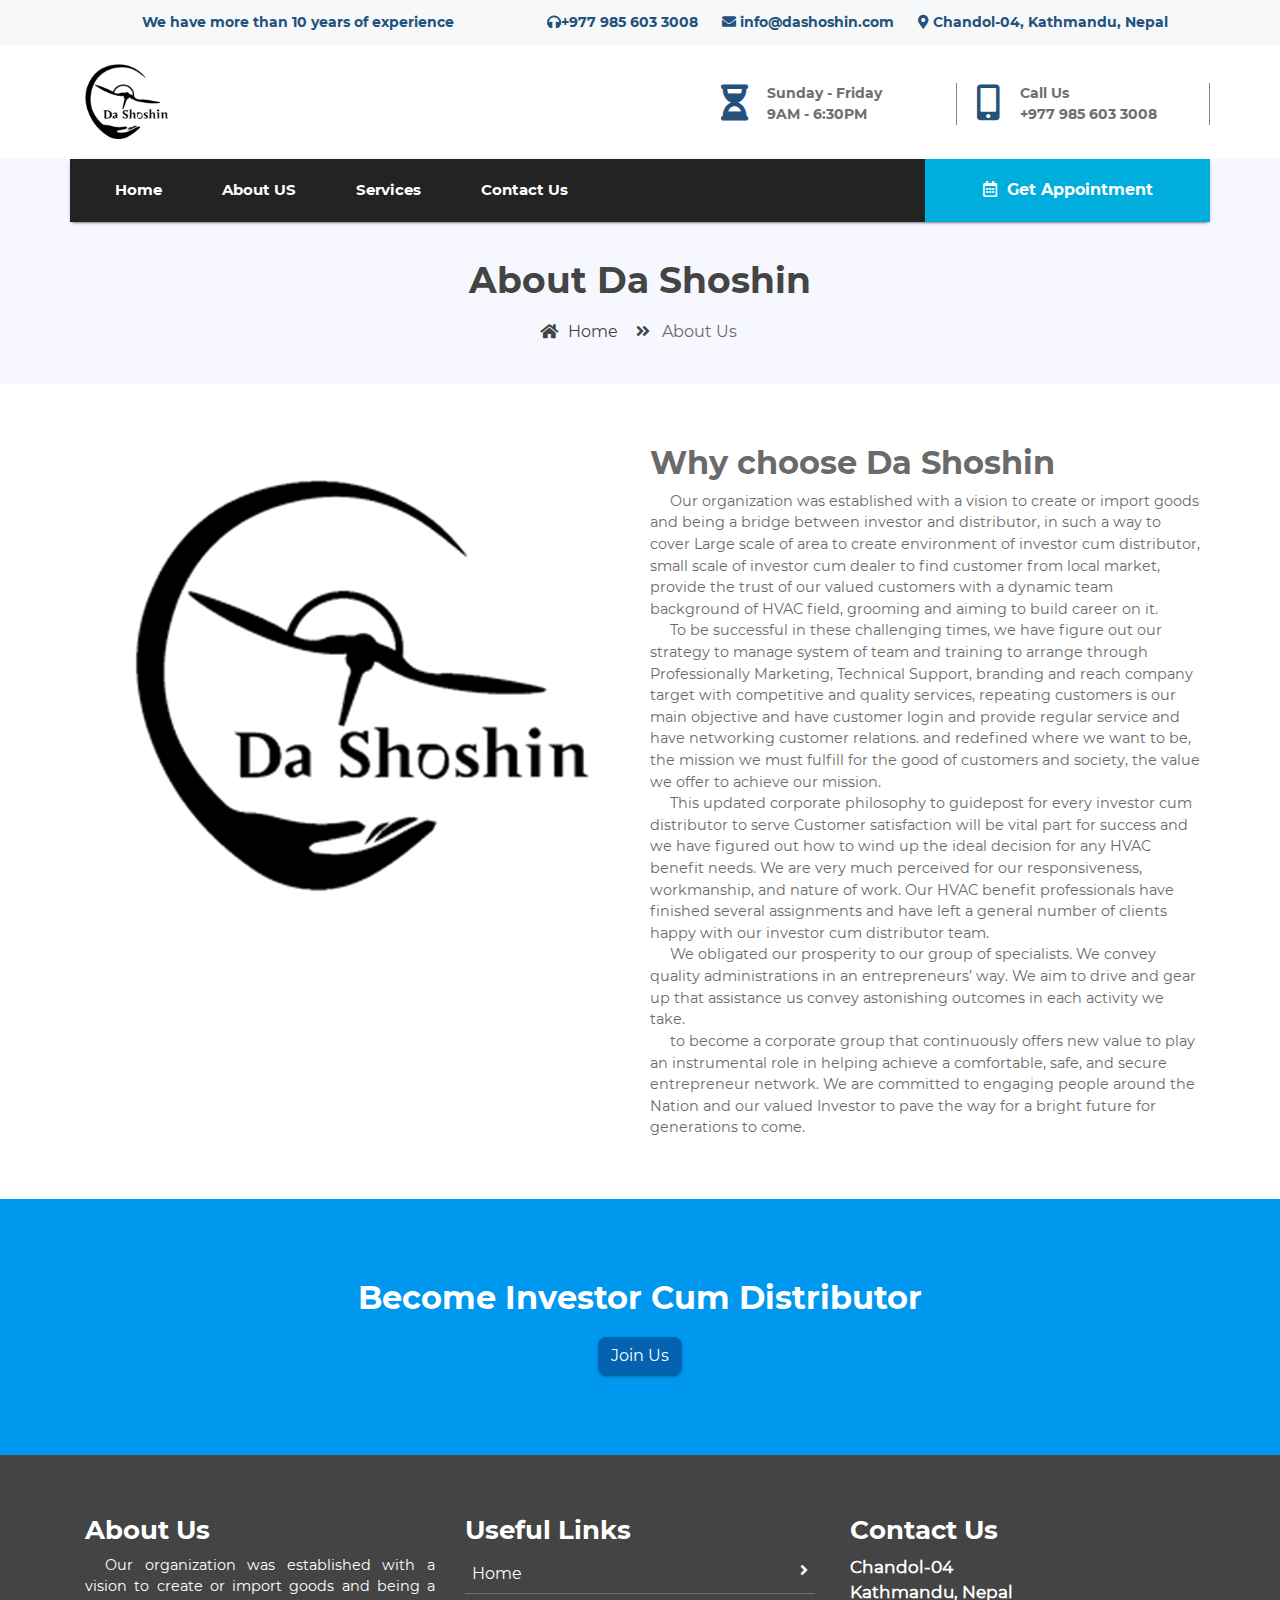
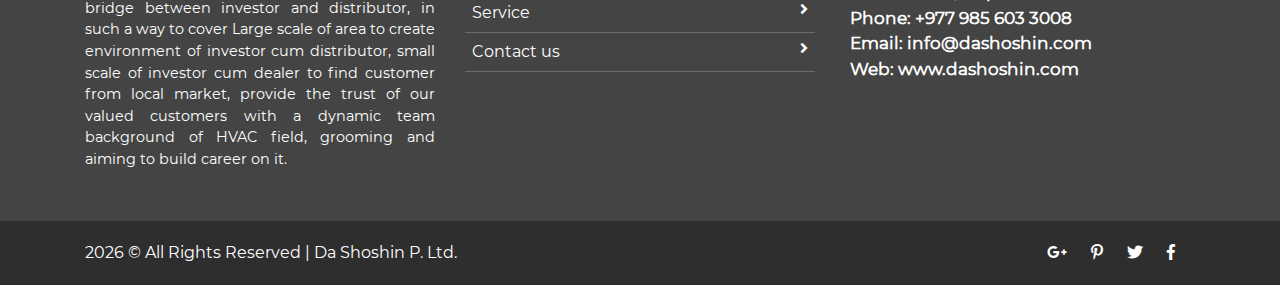
==== commit dbd5cb38: "new-update" ====
--- a/about_us.html
+++ b/about_us.html
@@ -4,266 +4,307 @@
 <head>
     <meta charset="utf-8">
     <meta name="viewport" content="width=device-width, initial-scale=1, shrink-to-fit=no">
-    <title> Free Dental Medical Hospital Website Template | Smarteyeapps.com</title>
-
-    <link rel="shortcut icon" href="assets/images/fav.jpg">
-    <link href="https://fonts.googleapis.com/css?family=Source+Sans+Pro" rel="stylesheet"> 
+    <title> Da Shoshin</title>
+
+    <link rel="shortcut icon" href="assets/images/Da_shoshin_logo.png">
+    <link href="https://fonts.googleapis.com/css?family=Source+Sans+Pro" rel="stylesheet">
     <link rel="stylesheet" href="assets/css/bootstrap.min.css">
     <link rel="stylesheet" href="assets/css/fontawsom-all.min.css">
     <link rel="stylesheet" href="assets/plugins/slider/css/owl.carousel.min.css">
     <link rel="stylesheet" href="assets/plugins/slider/css/owl.theme.default.css">
-    <link rel="stylesheet" type="text/css" href="assets/css/style.css" />
+    <link rel="stylesheet" type="text/css" href="assets/css/style.css"/>
 </head>
 
-    <body>
-    
-    <header>
-  	 <div class="top-port">
-               <div class="container">
-               		<div class="row top-row">
-               			  <div class="col-lg-4 header-left-box col-md-5 d-none d-sm-block">
-								<p>We have more than 15 years of experience</p>
-							</div>
-							<div class="col-lg-8 col-md-7 header-right-box">
-								<ul>
-									<li class="hs-1">
-										<i class="fas fa-headphones"></i> 04651 - 270602
-									</li>
-									<li>
-										<i class="fas fa-envelope"></i> suresh01@gmail.com
-									</li>
-									<li class="hs">
-										<i class="fas fa-map-marker-alt"></i> Tamilnadu, India
-									</li>
-								</ul>
-							</div>
-               		</div>
-               </div>
-              
-        </div>
-        <div id="logo-head" class="logo-port">
-            <div class="container ">
-                <div class="row logo-port-content">
-
-                    <div class="col-sm-12 logo-box col-md-4">
-                        <img src="assets/images/logo.jpg" alt="">
-                        <a data-toggle="collapse" data-target="#nav-head" href="#nav-head" ><i class="fas d-block d-md-none small-menu fa-bars"></i></a>
-                    </div>
-                    <div id="menu" class="col-sm-8 d-none d-md-block ">
-                        <div class="row">
-                            
-                            <div class="col-lg-4 col-md-2">
-                                
-                            </div>
-                            <div class="col-lg-4 col-md-5">
-                                <div class="row cvnbj">
-                                    <div class="col-sm-3 no-padding center ibk-l">
-
-                                        <i class="fas fa-hourglass-half"></i>
-                                    </div>
-                                    <div class="col-sm-9 det-li">
-                                        <b>Monday - Saturday</b>
-                                        <br>
-                                        <b>9AM - 8.30PM</b>
-                                    </div>
+<body>
+
+<!--***************************** Header Starts Here *****************************-->
+<header>
+    <div class="top-port">
+        <div class="container">
+            <div class="row top-row">
+                <div class="col-lg-4 header-left-box col-md-5 d-none d-sm-block">
+                    <p>We have more than 10 years of experience</p>
+                </div>
+                <div class="col-lg-8 col-md-7 header-right-box">
+                    <ul>
+                        <li class="hs-1">
+                            <i class="fas fa-headphones"></i>+977 985 603 3008
+                        </li>
+                        <li>
+                            <i class="fas fa-envelope"></i> info@dashoshin.com
+                        </li>
+                        <li class="hs">
+                            <i class="fas fa-map-marker-alt"></i> Chandol-04, Kathmandu, Nepal
+                        </li>
+                    </ul>
+                </div>
+            </div>
+        </div>
+
+    </div>
+    <div id="logo-head" class="logo-port">
+        <div class="container ">
+            <div class="row logo-port-content">
+
+                <div class="col-sm-12 logo-box col-md-4">
+                    <img src="assets/images/Da_shoshin_header_logo.png" alt="">
+                    <a data-toggle="collapse" data-target="#nav-head" href="#nav-head"><i
+                            class="fas d-block d-md-none small-menu fa-bars"></i></a>
+                </div>
+                <div id="menu" class="col-sm-8 d-none d-md-block ">
+                    <div class="row">
+
+                        <div class="col-lg-4 col-md-2">
+
+                        </div>
+                        <div class="col-lg-4 col-md-5">
+                            <div class="row cvnbj">
+                                <div class="col-sm-3 no-padding center ibk-l">
+
+                                    <i class="fas fa-hourglass-half"></i>
+                                </div>
+                                <div class="col-sm-9 det-li">
+                                    <b>Sunday - Friday</b>
+                                    <br>
+                                    <b>9AM - 6:30PM</b>
                                 </div>
                             </div>
-                            <div class="col-lg-4 col-md-5">
-                                <div class="row cvnbj">
-                                    <div class="col-sm-3 no-padding center ibk-l">
-
-                                        <i class="fas fa-mobile-alt cl3"></i>
-                                    </div>
-                                    <div class="col-sm-9 det-li">
-                                        <b>Call Us</b>
-                                        <br>
-                                        <b>+91 7200 20 40 30</b>
-                                    </div>
+                        </div>
+                        <div class="col-lg-4 col-md-5">
+                            <div class="row cvnbj">
+                                <div class="col-sm-3 no-padding center ibk-l">
+
+                                    <i class="fas fa-mobile-alt cl3"></i>
+                                </div>
+                                <div class="col-sm-9 det-li">
+                                    <b>Call Us</b>
+                                    <br>
+                                    <b>+977 985 603 3008</b>
                                 </div>
                             </div>
-
                         </div>
-                    </div>
-                </div>
-            </div>
-        </div>
-        <div id="nav-head" class="nav-port">
-        	<div class="container no-padding">
-        		<div class="row nav-row no-margin">
-        			<div class="col-md-9 nav-coll col-sm-12">
-        				<nav>
-        					<ul>
-        						<li><a href="index.html">Home</a></li>
-        						<li><a href="about_us.html">About US</a></li>
-        						<li><a href="services.html">Services</a></li>
-        						<li><a href="gallery.html">Gallery</a></li>
-        						<li><a href="blog.html">Blog</a></li>
-        						<li><a href="contact_us.html">Contact Us</a></li>
-        					</ul>
-        				</nav>
-        			</div>
-        			<div class="col-md-3 col-sm-12 cart-ap">
-        				<ul>
-        					
-							<li><a onclick="showModel()"><i class="far fa-calendar-alt"></i> Get Appointment</a></li>
-        				</ul>
-        			</div>
-        		</div>
-        	</div>
-        </div>
-  </header><!-- ######## Header End ####### -->
-  
-       <!--  ************************* Page Title Starts Here ************************** -->
-               <div class="page-nav no-margin row">
-                   <div class="container">
-                       <div class="row">
-                           <h2>About Santol</h2>
-                           <ul>
-                               <li> <a href="#"><i class="fas fa-home"></i> Home</a></li>
-                               <li><i class="fas fa-angle-double-right"></i> About Us</li>
-                           </ul>
-                       </div>
-                   </div>
-               </div>
-       
-    <!-- ######## Page  Title End ####### -->
-       
-    <section class="with-medical">
-        <div class="container">
-            <div class="row">
-               <div class="col-lg-6 col-md-12">
-                    <img src="assets/images/server.png" alt="">
-                </div>
-                <div class="col-lg-6 col-md-12 txtr">
-                    <h4>Why choos Health Care with <br>
-                     <span>Medical Hospital</span>   
-                    </h4>
-                    <p>Lorem ipsum dolor sit amet, consectetur adipiscing elit. Integer neque libero, pulvinar et elementum quis, facilisis eu ante. Mauris non placerat sapien. Pellentesque tempor arcu non odio scelerisque ullamcorper. Lorem ipsum dolor sit amet, consectetur adipiscing elit. Nam varius eros consequat auctor gravida. Fusce tristique lacus at urna sollicitudin pulvinar. Suspendisse hendrerit ultrices mauris.</p>
-                    <p>Ut ultricies lacus a rutrum mollis. Orci varius natoque penatibus et magnis dis parturient montes, nascetur ridiculus mus. Sed porta dolor quis felis pulvinar dignissim. Etiam nisl ligula, ullamcorper non metus vitae, maximus efficitur mi. Vivamus ut ex ullamcorper, scelerisque lacus nec, commodo dui. Proin massa urna, volutpat vel augue eget, iaculis tristique dui. </p>
-                </div>
-                
-            </div>
-        </div>
-    </section>
-       
-            <!-- ################# Custom Message Starts Here#######################--->
-    <section class="custom-msg">
-        <div class="container">
-           <div class=" cust-msg">
-                <h2>Loogin for a Custom Solution</h2>
-                <p>Our technicians can provide you with the best custom made solutions <br> on the market, no matter whether you're a small business or large enterprise.</p>
-                <div class="btn btn-warning">Get in Touch</div>
-           </div>
-           
-        </div>
-    </section>
-
-    <!-- ################# Our Team Starts Here#######################--->
-    <section class="our-team">
-        <div class="container">
-            <div class="inner-title row">
-                <h2>Our Team</h2>
-                <p>Take a look at our Team</p>
-            </div>
-            <div class="row team-row">
-                <div class="col-md-3 col-sm-6">
-                    <div class="single-usr">
-                        <img src="assets/images/team/team-memb1.jpg" alt="">
-                        <div class="det-o">
-                            <h4>David Kanuel</h4>
-                            <i>Facial Surgan</i>
-                        </div>
-                    </div>
-                </div>
-                <div class="col-md-3 col-sm-6">
-                    <div class="single-usr">
-                        <img src="assets/images/team/team-memb2.jpg" alt="">
-                        <div class="det-o">
-                            <h4>David Kanuel</h4>
-                            <i>Facial Surgan</i>
-                        </div>
-                    </div>
-                </div>
-                <div class="col-md-3 col-sm-6">
-                    <div class="single-usr">
-                        <img src="assets/images/team/team-memb3.jpg" alt="">
-                        <div class="det-o">
-                            <h4>David Kanuel</h4>
-                            <i>Facial Surgan</i>
-                        </div>
-                    </div>
-                </div>
-                <div class="col-md-3 col-sm-6">
-                    <div class="single-usr">
-                        <img src="assets/images/team/team-memb4.jpg" alt="">
-                        <div class="det-o">
-                            <h4>David Kanuel</h4>
-                            <i>Facial Surgan</i>
-                        </div>
-                    </div>
-                </div>
-            </div>
-        </div>
-
-
-    </section>
-        
-<!-- ################# Footer Starts Here#######################--->
-
-
-    <footer class="footer">
-        <div class="container">
-            <div class="row">
-                <div class="col-md-4 col-sm-12">
-                    <h2>About Us</h2>
-                    <p>
-                        Smart Eye is a leading provider of information technology, consulting, and business process services. Our dedicated employees offer strategic insights, technological expertise and industry experience.
-                    </p>
-                    <p>We focus on technologies that promise to reduce costs, streamline processes and speed time-to-market, Backed by our strong quality processes and rich experience managing global... </p>
-                </div>
-                <div class="col-md-4 col-sm-12">
-                    <h2>Useful Links</h2>
-                    <ul class="list-unstyled link-list">
-                        <li><a ui-sref="about" href="#/about">About us</a><i class="fa fa-angle-right"></i></li>
-                        <li><a ui-sref="portfolio" href="#/portfolio">Portfolio</a><i class="fa fa-angle-right"></i></li>
-                        <li><a ui-sref="products" href="#/products">Latest jobs</a><i class="fa fa-angle-right"></i></li>
-                        <li><a ui-sref="gallery" href="#/gallery">Gallery</a><i class="fa fa-angle-right"></i></li>
-                        <li><a ui-sref="contact" href="#/contact">Contact us</a><i class="fa fa-angle-right"></i></li>
+
+                    </div>
+                </div>
+            </div>
+        </div>
+    </div>
+    <div id="nav-head" class="nav-port">
+        <div class="container no-padding">
+            <div class="row nav-row no-margin">
+                <div class="col-md-9 nav-coll col-sm-12">
+                    <nav>
+                        <ul>
+                            <li><a href="index.html">Home</a></li>
+                            <li><a href="about_us.html">About US</a></li>
+                            <li><a href="services.html">Services</a></li>
+                            <li><a href="contact_us.html">Contact Us</a></li>
+                        </ul>
+                    </nav>
+                </div>
+                <div class="col-md-3 col-sm-12 cart-ap">
+                    <ul>
+
+                        <li><a onclick="showModel()"><i class="far fa-calendar-alt"></i> Get Appointment</a></li>
                     </ul>
                 </div>
-                <div class="col-md-4 col-sm-12 map-img">
-                    <h2>Contact Us</h2>
-                    <address class="md-margin-bottom-40">
-                        BlueDart <br>
-                        Marthandam (K.K District) <br>
-                        Tamil Nadu, IND <br>
-                        Phone: +91 9159669599 <br>
-                        Email: <a href="mailto:info@anybiz.com" class="">info@bluedart.in</a><br>
-                        Web: <a href="smart-eye.html" class="">www.bluedart.in</a>
-                    </address>
-
-                </div>
-            </div>
-        </div>
-        
-
-    </footer>
-    <div class="copy">
-            <div class="container">
-                <a href="https://www.smarteyeapps.com/">2015 &copy; All Rights Reserved | Designed and Developed by Smarteyeapps</a>
-                
-                <span>
-                <a><i class="fab fa-github"></i></a>
+            </div>
+        </div>
+    </div>
+</header><!-- ######## Header End ####### -->
+
+<!--  ************************* Page Title Starts Here ************************** -->
+<div class="page-nav no-margin row">
+    <div class="container">
+        <div class="row">
+            <h2>About Da Shoshin</h2>
+            <ul>
+                <li><a href="index.html"><i class="fas fa-home"></i> Home</a></li>
+                <li><i class="fas fa-angle-double-right"></i> About Us</li>
+            </ul>
+        </div>
+    </div>
+</div>
+
+<!-- ######## Page  Title End ####### -->
+<section class="with-medical">
+    <div class="container">
+        <div class="row">
+            <div class="col-lg-6 col-md-12">
+                <img src="assets/images/Da_shoshin_logo.png" alt="">
+            </div>
+            <div class="col-lg-6 col-md-12 txtr">
+                <h4>Why choose Da Shoshin <br>
+                    <span></span>
+                </h4>
+                <p>Our organization was established with a vision to create or import goods and being a bridge between
+                    investor and distributor, in such a way to cover Large scale of area to create environment of
+                    investor
+                    cum distributor, small scale of investor cum dealer to find customer from local market, provide the
+                    trust of our valued customers with a dynamic team background of HVAC field, grooming and aiming to
+                    build
+                    career on it.</p>
+                <p>
+                    To be successful in these challenging times, we have figure out our strategy to manage system of
+                    team
+                    and training to arrange through Professionally Marketing, Technical Support, branding and reach
+                    company
+                    target with competitive and quality services, repeating customers is our main objective and have
+                    customer login and provide regular service and have networking customer relations. and redefined
+                    where
+                    we want to be, the mission we must fulfill for the good of customers and society, the value we offer
+                    to
+                    achieve our mission.</p>
+                <p>
+                    This updated corporate philosophy to guidepost for every investor cum distributor to serve Customer
+                    satisfaction will be vital part for success and we have figured out how to wind up the ideal
+                    decision
+                    for any HVAC benefit needs. We are very much perceived for our responsiveness, workmanship, and
+                    nature
+                    of work. Our HVAC benefit professionals have finished several assignments and have left a general
+                    number
+                    of clients happy with our investor cum distributor team.</p>
+                <p>
+                    We obligated our prosperity to our group of specialists. We convey quality administrations in an
+                    entrepreneurs’ way. We aim to drive and gear up that assistance us convey astonishing outcomes in
+                    each
+                    activity we take.</p>
+                <p>
+                    to become a corporate group that continuously offers new value to play an instrumental role in
+                    helping
+                    achieve a comfortable, safe, and secure entrepreneur network.
+                    We are committed to engaging people around the Nation and our valued Investor to pave the way for a
+                    bright future for generations to come.</p>
+
+            </div>
+
+        </div>
+    </div>
+</section>
+
+<!-- ################# Custom Message Starts Here#######################--->
+<section class="custom-msg">
+    <div class="container">
+        <div class=" cust-msg">
+            <h2>Become Investor Cum Distributor</h2>
+            <!-- <p>Our technicians can provide you with the best custom made solutions <br> on the market, no matter whether
+                 you're a small business or large enterprise.</p>-->
+            <div class="btn btn-info">Join Us</div>
+        </div>
+
+    </div>
+</section>
+
+<!--
+
+&lt;!&ndash; ################# Our Team Starts Here#######################-&ndash;&gt;
+<section class="our-team">
+    <div class="container">
+        <div class="inner-title row">
+            <h2>Our Team</h2>
+            <p>Take a look at our Team</p>
+        </div>
+        <div class="row team-row">
+            <div class="col-md-3 col-sm-6">
+                <div class="single-usr">
+                    <img src="assets/images/team/team-memb1.jpg" alt="">
+                    <div class="det-o">
+                        <h4>David Kanuel</h4>
+                        <i>Facial Surgan</i>
+                    </div>
+                </div>
+            </div>
+            <div class="col-md-3 col-sm-6">
+                <div class="single-usr">
+                    <img src="assets/images/team/team-memb2.jpg" alt="">
+                    <div class="det-o">
+                        <h4>David Kanuel</h4>
+                        <i>Facial Surgan</i>
+                    </div>
+                </div>
+            </div>
+            <div class="col-md-3 col-sm-6">
+                <div class="single-usr">
+                    <img src="assets/images/team/team-memb3.jpg" alt="">
+                    <div class="det-o">
+                        <h4>David Kanuel</h4>
+                        <i>Facial Surgan</i>
+                    </div>
+                </div>
+            </div>
+            <div class="col-md-3 col-sm-6">
+                <div class="single-usr">
+                    <img src="assets/images/team/team-memb4.jpg" alt="">
+                    <div class="det-o">
+                        <h4>David Kanuel</h4>
+                        <i>Facial Surgan</i>
+                    </div>
+                </div>
+            </div>
+        </div>
+    </div>
+
+
+</section>
+--><!-- ################# Footer Starts Here#######################--->
+
+
+<footer class="footer">
+    <div class="container">
+        <div class="row">
+            <div class="col-md-4 col-sm-12">
+                <h2>About Us</h2>
+                <p>
+                    Our organization was established with a vision to create or import goods and being a bridge between
+                    investor and distributor, in such a way to cover Large scale of area to create environment of
+                    investor cum distributor, small scale of investor cum dealer to find customer from local market,
+                    provide the trust of our valued customers with a dynamic team background of HVAC field, grooming and
+                    aiming to build career on it.
+                </p>
+
+            </div>
+            <div class="col-md-4 col-sm-12">
+                <h2>Useful Links</h2>
+                <ul class="list-unstyled link-list">
+                    <li><a ui-sref="about" href="index.html">Home</a><i class="fa fa-angle-right"></i></li>
+                    <li><a ui-sref="service" href="services.html">Service</a><i class="fa fa-angle-right"></i></li>
+                    <li><a ui-sref="contact" href="contact_us.html">Contact us</a><i class="fa fa-angle-right"></i></li>
+                </ul>
+            </div>
+            <div class="col-md-4 col-sm-12 map-img">
+                <h2>Contact Us</h2>
+                <address class="md-margin-bottom-40">
+                    Chandol-04 <br>
+                    Kathmandu, Nepal <br>
+                    Phone: +977 985 603 3008 <br>
+                    Email: info@dashoshin.com<br>
+                    Web: www.dashoshin.com
+                </address>
+
+            </div>
+        </div>
+    </div>
+
+
+</footer>
+<div class="copy">
+    <div class="container">
+        <a href="https://www.dashoshin.com/">
+            <script>document.write(new Date().getFullYear());</script> &copy; All Rights Reserved | Da Shoshin P.
+            Ltd.</a>
+
+        <span>
+
                 <a><i class="fab fa-google-plus-g"></i></a>
                 <a><i class="fab fa-pinterest-p"></i></a>
                 <a><i class="fab fa-twitter"></i></a>
                 <a><i class="fab fa-facebook-f"></i></a>
         </span>
-            </div>
-
-        </div>   
-    
-    </body>
+    </div>
+
+</div>
+
+</body>
 
 <script src="assets/js/jquery-3.2.1.min.js"></script>
 <script src="assets/js/popper.min.js"></script>
@@ -274,5 +315,4 @@
 <script src="assets/js/script.js"></script>
 
 
-
 </html>--- a/assets/css/style.css
+++ b/assets/css/style.css
@@ -1,638 +1,905 @@
-/* =======================================================================
-Template Name: Dil Hospital
-Author:  SmartEye Adminpanel
-Author URI: www.smarteyeapps.com
-Version: 1.0
-coder name:Prabin Raja
-Description: This Template is created for web template
-======================================================================= */
-/* ===================================== Import Less ================================== */
+
 @font-face {
-  font-family: 'mouse-300';
-  src: url("../fonts/Montserrat-Regular.ttf") format("truetype"); }
+    font-family: 'mouse-300';
+    src: url("../fonts/Montserrat-Regular.ttf") format("truetype");
+}
+
 @font-face {
-  font-family: 'mouse-500';
-  src: url("../fonts/Montserrat-Bold.ttf") format("truetype"); }
+    font-family: 'mouse-500';
+    src: url("../fonts/Montserrat-Bold.ttf") format("truetype");
+}
+
 /* ===================================== Basic CSS ================================== */
 * {
-  margin: 0px;
-  padding: 0px;
-  list-style: none; }
+    margin: 0px;
+    padding: 0px;
+    list-style: none;
+}
 
 img {
-  max-width: 100%; }
+    max-width: 100%;
+}
 
 a {
-  text-decoration: none;
-  outline: none;
-  color: #444; }
+    text-decoration: none;
+    outline: none;
+    color: #444;
+}
 
 a:hover {
-  color: #444; }
+    color: #444;
+}
 
 ul {
-  margin-bottom: 0;
-  padding-left: 0; }
+    margin-bottom: 0;
+    padding-left: 0;
+}
 
 a:hover,
 a:focus,
 input,
 textarea {
-  text-decoration: none;
-  outline: none; }
+    text-decoration: none;
+    outline: none;
+}
 
 .center {
-  text-align: center; }
+    text-align: center;
+}
 
 .left {
-  text-align: left; }
+    text-align: left;
+}
 
 .right {
-  text-align: right; }
+    text-align: right;
+}
 
 .cp {
-  cursor: pointer; }
+    cursor: pointer;
+}
 
 html, body {
-  height: 100%; }
+    height: 100%;
+}
 
 p {
-  margin-bottom: 0px;
-  width: 100%; }
+    margin-bottom: 0px;
+    width: 100%;
+}
 
 .no-padding {
-  padding: 0px; }
+    padding: 0px;
+}
 
 .no-margin {
-  margin: 0px; }
+    margin: 0px;
+}
 
 .hid {
-  display: none; }
+    display: none;
+}
 
 .top-mar {
-  margin-top: 15px; }
+    margin-top: 15px;
+}
 
 .h-100 {
-  height: 100%; }
+    height: 100%;
+}
 
 ::placeholder {
-  color: #747f8a !important;
-  font-size: 13px;
-  opacity: .5 !important; }
+    color: #747f8a !important;
+    font-size: 13px;
+    opacity: .5 !important;
+}
 
 .container-fluid {
-  padding: 0px; }
+    padding: 0px;
+}
 
 h1, h2, h3, h4, h5, h6 {
-  font-family: "mouse-500", Arial, Helvetica, sans-serif; }
+    font-family: "mouse-500", Arial, Helvetica, sans-serif;
+}
 
 strong {
-  font-family: "mouse-500", Arial, Helvetica, sans-serif; }
+    font-family: "mouse-500", Arial, Helvetica, sans-serif;
+}
 
 body {
-  background-color: #f7f7ff !important;
-  font-family: "mouse-300", Arial, Helvetica, sans-serif;
-  color: #6A6A6A; }
+    background-color: #f7f7ff !important;
+    font-family: "mouse-300", Arial, Helvetica, sans-serif;
+    color: #6A6A6A;
+}
 
 .session-title {
-  padding: 30px;
-  margin: 0px; }
-  .session-title h2 {
-    width: 100%;
-    text-align: center; }
-  .session-title p {
+    padding: 30px;
+    margin: 0px;
+}
+
+.session-title h2 {
+    width: 100%;
+    text-align: center;
+}
+
+.session-title p {
     max-width: 850px;
     text-align: center;
     float: none;
-    margin: auto; }
-  .session-title span {
+    margin: auto;
+}
+
+.session-title span {
     float: right;
-    font-style: italic; }
+    font-style: italic;
+}
 
 .inner-title {
-  padding: 20px;
-  padding-left: 0px;
-  margin-bottom: 30px; }
-  .inner-title h2 {
+    padding: 20px;
+    padding-left: 0px;
+    margin-bottom: 30px;
+}
+
+.inner-title h2 {
     width: 100%;
     text-align: center;
     font-size: 2rem;
-    font-weight: 600; }
-  .inner-title p {
-    width: 100%;
-    text-align: center; }
+    font-weight: 600;
+}
+
+.inner-title p {
+    width: 100%;
+    text-align: center;
+}
 
 .page-nav {
-  padding: 40px;
-  text-align: center;
-  padding-top: 100px; }
-  @media screen and (max-width: 767px) {
+    padding: 40px;
+    text-align: center;
+    padding-top: 100px;
+}
+
+@media screen and (max-width: 767px) {
     .page-nav {
-      padding-top: 50px; } }
-  .page-nav ul {
+        padding-top: 50px;
+    }
+}
+
+.page-nav ul {
     float: none;
-    margin: auto; }
-  .page-nav h2 {
+    margin: auto;
+}
+
+.page-nav h2 {
     font-size: 36px;
     width: 100%;
-    color: #444; }
-    @media screen and (max-width: 600px) {
-      .page-nav h2 {
-        font-size: 26px; } }
-  .page-nav ul li {
+    color: #444;
+}
+
+@media screen and (max-width: 600px) {
+    .page-nav h2 {
+        font-size: 26px;
+    }
+}
+
+.page-nav ul li {
     float: left;
     margin-right: 10px;
     margin-top: 10px;
-    font-size: 16px; }
-    .page-nav ul li i {
-      width: 30px;
-      text-align: center;
-      color: #444; }
-    .page-nav ul li a {
-      color: #444; }
+    font-size: 16px;
+}
+
+.page-nav ul li i {
+    width: 30px;
+    text-align: center;
+    color: #444;
+}
+
+.page-nav ul li a {
+    color: #444;
+}
 
 .btn-success {
-  background-color: #00ab9f;
-  border-color: #00ab9f; }
-  .btn-success:hover {
-    background-color: #00ab9f !important;
-    border-color: #00ab9f !important; }
-  .btn-success:active {
-    background-color: #00ab9f !important;
-    border-color: #00ab9f !important; }
-  .btn-success:focus {
+    background-color: #00ab9f;
+    border-color: #00ab9f;
+}
+
+.btn-success:hover {
     background-color: #00ab9f !important;
     border-color: #00ab9f !important;
-    box-shadow: none !important; }
+}
+
+.btn-success:active {
+    background-color: #00ab9f !important;
+    border-color: #00ab9f !important;
+}
+
+.btn-success:focus {
+    background-color: #00ab9f !important;
+    border-color: #00ab9f !important;
+    box-shadow: none !important;
+}
 
 .btn-info {
-  background-color: #0363b0;
-  border-color: #0363b0; }
-  .btn-info:hover {
-    background-color: #0363b0 !important;
-    border-color: #0363b0 !important; }
-  .btn-info:active {
-    background-color: #0363b0 !important;
-    border-color: #0363b0 !important; }
-  .btn-info:focus {
+    background-color: #0363b0;
+    border-color: #0363b0;
+}
+
+.btn-info:hover {
     background-color: #0363b0 !important;
     border-color: #0363b0 !important;
-    box-shadow: none !important; }
+}
+
+.btn-info:active {
+    background-color: #0363b0 !important;
+    border-color: #0363b0 !important;
+}
+
+.btn-info:focus {
+    background-color: #0363b0 !important;
+    border-color: #0363b0 !important;
+    box-shadow: none !important;
+}
 
 .btn {
-  box-shadow: 0 3px 1px -2px rgba(0, 0, 0, 0.2), 0 2px 2px 0 rgba(0, 0, 0, 0.14), 0 1px 5px 0 rgba(0, 0, 0, 0.12);
-  border-radius: 2px; }
+    box-shadow: 0 3px 1px -2px rgba(0, 0, 0, 0.2), 0 2px 2px 0 rgba(0, 0, 0, 0.14), 0 1px 5px 0 rgba(0, 0, 0, 0.12);
+    border-radius: 2px;
+}
 
 .form-control:focus {
-  box-shadow: none !important;
-  border: 2px solid  #00a8df; }
+    box-shadow: none !important;
+    border: 2px solid #00a8df;
+}
 
 .btn-light {
-  background-color: #FFF;
-  color: #3F3F3F; }
+    background-color: #FFF;
+    color: #3F3F3F;
+}
 
 @media screen and (max-width: 1199px) {
-  .container {
-    max-width: 100%; } }
+    .container {
+        max-width: 100%;
+    }
+}
+
 .collapse.show {
-  display: block !important; }
+    display: block !important;
+}
 
 .form-control:focus {
-  box-shadow: none;
-  border: 2px solid #0d7a40 !important; }
+    box-shadow: none;
+    border: 2px solid #0d7a40 !important;
+}
 
 .form-control {
-  background-color: #F8F8F8;
-  margin-bottom: 20px; }
-  .form-control:focus {
-    background-color: #FFF;
-    border-color: #CCC; }
+    background-color: #F8F8F8;
+    margin-bottom: 20px;
+}
+
+.form-control:focus {
+    background-color: #FFF;
+    border-color: #CCC;
+}
 
 /* ===================================== Header CSS ================================== */
 body {
-  overflow-x: hidden; }
+    overflow-x: hidden;
+}
 
 /* ===================================== Header CSS ================================== */
 header {
-  background-color: #FFF; }
-  header .top-port {
-    background-color: #f6f8f9; }
-    header .top-port .top-row {
-      margin: 0px;
-      background-color: #f6f8f9;
-      color: #23527c; }
-      @media screen and (max-width: 1050px) {
-        header .top-port .top-row .header-left-box {
-          padding: 0px; }
-          header .top-port .top-row .header-left-box p {
-            margin-left: 0px; } }
-      @media screen and (max-width: 1050px) {
-        header .top-port .top-row ul li {
-          font-size: 13px !important;
-          padding: 12px 7px !important; } }
-      header .top-port .top-row ul {
-        float: right; }
-        header .top-port .top-row ul li {
-          float: left;
-          padding: 12px;
-          font-size: 14px;
-          font-family: "mouse-500", Arial, Helvetica, sans-serif;
-          color: #23527c; }
-      header .top-port .top-row p {
-        font-size: 14px;
-        padding: 12px;
-        margin-left: 30px;
-        font-family: "mouse-500", Arial, Helvetica, sans-serif; }
-      @media screen and (max-width: 1199px) {
-        header .top-port .top-row::before {
-          display: none; }
-        header .top-port .top-row::after {
-          display: none; } }
-      @media screen and (max-width: 889px) {
-        header .top-port .top-row .header-left-box {
-          display: none !important; }
-        header .top-port .top-row .header-right-box {
-          width: 100% !important;
-          max-width: 100% !important;
-          flex: 100%; } }
-      @media screen and (max-width: 523px) {
-        header .top-port .top-row .hs {
-          display: none; } }
-      @media screen and (max-width: 369px) {
-        header .top-port .top-row .hs-1 {
-          display: none; } }
-  header .logo-port-content {
+    background-color: #FFF;
+}
+
+header .top-port {
+    background-color: #f6f8f9;
+}
+
+header .top-port .top-row {
+    margin: 0px;
+    background-color: #f6f8f9;
+    color: #23527c;
+}
+
+@media screen and (max-width: 1050px) {
+    header .top-port .top-row .header-left-box {
+        padding: 0px;
+    }
+
+    header .top-port .top-row .header-left-box p {
+        margin-left: 0px;
+    }
+}
+
+@media screen and (max-width: 1050px) {
+    header .top-port .top-row ul li {
+        font-size: 13px !important;
+        padding: 12px 7px !important;
+    }
+}
+
+header .top-port .top-row ul {
+    float: right;
+}
+
+header .top-port .top-row ul li {
+    float: left;
+    padding: 12px;
+    font-size: 14px;
+    font-family: "mouse-500", Arial, Helvetica, sans-serif;
+    color: #23527c;
+}
+
+header .top-port .top-row p {
+    font-size: 14px;
+    padding: 12px;
+    margin-left: 30px;
+    font-family: "mouse-500", Arial, Helvetica, sans-serif;
+}
+
+@media screen and (max-width: 1199px) {
+    header .top-port .top-row::before {
+        display: none;
+    }
+
+    header .top-port .top-row::after {
+        display: none;
+    }
+}
+
+@media screen and (max-width: 889px) {
+    header .top-port .top-row .header-left-box {
+        display: none !important;
+    }
+
+    header .top-port .top-row .header-right-box {
+        width: 100% !important;
+        max-width: 100% !important;
+        flex: 100%;
+    }
+}
+
+@media screen and (max-width: 523px) {
+    header .top-port .top-row .hs {
+        display: none;
+    }
+}
+
+@media screen and (max-width: 369px) {
+    header .top-port .top-row .hs-1 {
+        display: none;
+    }
+}
+
+header .logo-port-content {
     background-color: #FFF;
     padding-top: 15px;
-    padding-bottom: 15px; }
-    header .logo-port-content .logo-box {
-      padding-right: 0px; }
-      header .logo-port-content .logo-box img {
-        margin-top: 4px;
-        margin-bottom: 5px; }
-    header .logo-port-content .det-li {
-      font-size: 11px;
-      padding-left: 0;
-      margin-top: 18px;
-      color: #6f6f6f;
-      border-right: 1px solid #848484;
-      font-family: "mouse-500", Arial, Helvetica, sans-serif; }
-      header .logo-port-content .det-li b {
-        font-weight: 300;
-        font-size: 14px; }
-    header .logo-port-content .cvnbj {
-      padding-top: 5px; }
-    header .logo-port-content .ibk-l {
-      text-align: center;
-      padding-top: 20px; }
-    header .logo-port-content .ibk-l i {
-      color: #23527c;
-      font-size: 36px;
-      text-align: right; }
-    @media screen and (max-width: 1007px) {
-      header .logo-port-content .det-li b {
-        font-size: 13px; } }
-    @media screen and (max-width: 767px) {
-      header .logo-port-content {
+    padding-bottom: 15px;
+}
+
+header .logo-port-content .logo-box {
+    padding-right: 0px;
+}
+
+header .logo-port-content .logo-box img {
+    margin-top: 4px;
+    margin-bottom: 5px;
+}
+
+header .logo-port-content .det-li {
+    font-size: 11px;
+    padding-left: 0;
+    margin-top: 18px;
+    color: #6f6f6f;
+    border-right: 1px solid #848484;
+    font-family: "mouse-500", Arial, Helvetica, sans-serif;
+}
+
+header .logo-port-content .det-li b {
+    font-weight: 300;
+    font-size: 14px;
+}
+
+header .logo-port-content .cvnbj {
+    padding-top: 5px;
+}
+
+header .logo-port-content .ibk-l {
+    text-align: center;
+    padding-top: 20px;
+}
+
+header .logo-port-content .ibk-l i {
+    color: #23527c;
+    font-size: 36px;
+    text-align: right;
+}
+
+@media screen and (max-width: 1007px) {
+    header .logo-port-content .det-li b {
+        font-size: 13px;
+    }
+}
+
+@media screen and (max-width: 767px) {
+    header .logo-port-content {
         padding-top: 10px;
         padding-bottom: 10px;
-        box-shadow: 0 2px 5px 0 rgba(0, 0, 0, 0.16), 0 2px 10px 0 rgba(0, 0, 0, 0.12); }
-        header .logo-port-content img {
-          width: 200px; } }
-  header .nav-port {
+        box-shadow: 0 2px 5px 0 rgba(0, 0, 0, 0.16), 0 2px 10px 0 rgba(0, 0, 0, 0.12);
+    }
+
+    header .logo-port-content img {
+        width: 200px;
+    }
+}
+
+header .nav-port {
     position: absolute;
     z-index: 999;
-    width: 100%; }
-    @media screen and (max-width: 767px) {
-      header .nav-port {
-        display: none; } }
-    header .nav-port .nav-coll {
-      background-color: #232323; }
-    header .nav-port .nav-row {
-      background-color: #00aedd;
-      box-shadow: 0 3px 1px -2px rgba(0, 0, 0, 0.2), 0 2px 2px 0 rgba(0, 0, 0, 0.14), 0 1px 5px 0 rgba(0, 0, 0, 0.12);
-      border-radius: 2px;
-      border-radius: 5px; }
-      header .nav-port .nav-row nav ul li {
-        float: left;
-        padding: 20px 30px;
-        font-family: "mouse-500", Arial, Helvetica, sans-serif;
-        font-size: 15px; }
-        header .nav-port .nav-row nav ul li a {
-          color: #FFFFFF; }
-      header .nav-port .nav-row .cart-ap {
-        padding: 0px;
-        background-color: #00aedd;
-        width: 100%; }
-        header .nav-port .nav-row .cart-ap ul li {
-          float: left;
-          padding: 19px 20px;
-          font-family: "mouse-500", Arial, Helvetica, sans-serif;
-          font-size: 16px;
-          width: 100%;
-          text-align: center; }
-          header .nav-port .nav-row .cart-ap ul li a {
-            color: #FFFFFF; }
-        header .nav-port .nav-row .cart-ap ul .fa-calendar-alt {
-          margin-right: 5px; }
-        header .nav-port .nav-row .cart-ap ul .shop-b {
-          border-right: 1px solid #00aedd; }
-    @media screen and (max-width: 1032px) {
-      header .nav-port nav ul li {
+    width: 100%;
+}
+
+@media screen and (max-width: 767px) {
+    header .nav-port {
+        display: none;
+    }
+}
+
+header .nav-port .nav-coll {
+    background-color: #232323;
+}
+
+header .nav-port .nav-row {
+    background-color: #00aedd;
+    box-shadow: 0 3px 1px -2px rgba(0, 0, 0, 0.2), 0 2px 2px 0 rgba(0, 0, 0, 0.14), 0 1px 5px 0 rgba(0, 0, 0, 0.12);
+    border-radius: 2px;
+    border-radius: 5px;
+}
+
+header .nav-port .nav-row nav ul li {
+    float: left;
+    padding: 20px 30px;
+    font-family: "mouse-500", Arial, Helvetica, sans-serif;
+    font-size: 15px;
+}
+
+header .nav-port .nav-row nav ul li a {
+    color: #FFFFFF;
+}
+
+header .nav-port .nav-row .cart-ap {
+    padding: 0px;
+    background-color: #00aedd;
+    width: 100%;
+}
+
+header .nav-port .nav-row .cart-ap ul li {
+    float: left;
+    padding: 19px 20px;
+    font-family: "mouse-500", Arial, Helvetica, sans-serif;
+    font-size: 16px;
+    width: 100%;
+    text-align: center;
+}
+
+header .nav-port .nav-row .cart-ap ul li a {
+    color: #FFFFFF;
+}
+
+header .nav-port .nav-row .cart-ap ul .fa-calendar-alt {
+    margin-right: 5px;
+}
+
+header .nav-port .nav-row .cart-ap ul .shop-b {
+    border-right: 1px solid #00aedd;
+}
+
+@media screen and (max-width: 1032px) {
+    header .nav-port nav ul li {
         padding: 13px 20px !important;
-        font-size: 14px !important; }
-      header .nav-port .cart-ap ul li {
+        font-size: 14px !important;
+    }
+
+    header .nav-port .cart-ap ul li {
         padding: 13px 11px !important;
-        font-size: 13px !important; } }
-    @media screen and (max-width: 767px) {
-      header .nav-port nav ul li {
+        font-size: 13px !important;
+    }
+}
+
+@media screen and (max-width: 767px) {
+    header .nav-port nav ul li {
         width: 100%;
         float: none;
         padding: 13px 20px !important;
-        font-size: 14px !important; }
-      header .nav-port .cart-ap ul li {
+        font-size: 14px !important;
+    }
+
+    header .nav-port .cart-ap ul li {
         padding: 13px 11px !important;
-        font-size: 13px !important; } }
+        font-size: 13px !important;
+    }
+}
 
 .small-menu {
-  float: right;
-  color: #0098ef;
-  font-size: 32px;
-  margin-top: 10px;
-  margin-right: 12px; }
+    float: right;
+    color: #0098ef;
+    font-size: 32px;
+    margin-top: 10px;
+    margin-right: 12px;
+}
 
 /* ===================================== Slider Style CSS ================================== */
 .slider {
-  position: relative; }
+    position: relative;
+}
 
 .slider-captions {
-  position: absolute;
-  bottom: 132px;
-  text-align: center; }
-  @media screen and (max-width: 1050px) {
+    position: absolute;
+    bottom: 132px;
+    text-align: center;
+}
+
+@media screen and (max-width: 1050px) {
     .slider-captions {
-      bottom: 100px !important; }
-      .slider-captions .slider-title {
-        font-size: 42px; } }
-  @media screen and (max-width: 810px) {
+        bottom: 100px !important;
+    }
+
+    .slider-captions .slider-title {
+        font-size: 42px;
+    }
+}
+
+@media screen and (max-width: 810px) {
     .slider-captions {
-      bottom: 50px !important; }
-      .slider-captions .slider-title {
-        font-size: 32px; } }
-  @media screen and (max-width: 572px) {
+        bottom: 50px !important;
+    }
+
+    .slider-captions .slider-title {
+        font-size: 32px;
+    }
+}
+
+@media screen and (max-width: 572px) {
     .slider-captions {
-      display: none; } }
+        display: none;
+    }
+}
 
 .slider-title {
-  font-size: 66px;
-  font-weight: 600;
-  color: #fff;
-  letter-spacing: -3px; }
+    font-size: 66px;
+    font-weight: 600;
+    color: #fff;
+    letter-spacing: -3px;
+}
 
 .slider-text {
-  margin-bottom: 20px;
-  color: #fff; }
+    margin-bottom: 20px;
+    color: #fff;
+}
 
 .slider-img {
-  background: -moz-linear-gradient(top, rgba(45, 32, 44, 0.3) 0%, rgba(45, 32, 44, 0.3) 100%);
-  background: -webkit-linear-gradient(top, rgba(45, 32, 44, 0.3) 0%, rgba(45, 32, 44, 0.3) 100%);
-  background: linear-gradient(to bottom, rgba(45, 32, 44, 0.3) 0%, rgba(45, 32, 44, 0.3) 100%);
-  filter: progid:DXImageTransform.Microsoft.gradient(startColorstr='#cc1b2429', endColorstr='#cc1b2429', GradientType=0);
-  position: relative; }
+    background: -moz-linear-gradient(top, rgba(45, 32, 44, 0.3) 0%, rgba(45, 32, 44, 0.3) 100%);
+    background: -webkit-linear-gradient(top, rgba(45, 32, 44, 0.3) 0%, rgba(45, 32, 44, 0.3) 100%);
+    background: linear-gradient(to bottom, rgba(45, 32, 44, 0.3) 0%, rgba(45, 32, 44, 0.3) 100%);
+    filter: progid:DXImageTransform.Microsoft.gradient(startColorstr='#cc1b2429', endColorstr='#cc1b2429', GradientType=0);
+    position: relative;
+}
 
 .slider-img img {
-  position: relative;
-  z-index: -1; }
+    position: relative;
+    z-index: -1;
+}
 
 .slider .owl-nav .owl-prev, .slider .owl-nav .owl-next {
-  color: #fff;
-  display: inline-block;
-  zoom: 1;
-  margin: 5px;
-  padding: 6px 12px;
-  font-size: 22px;
-  -webkit-border-radius: 23px;
-  -moz-border-radius: 23px;
-  border-radius: 23px;
-  background: transparent;
-  filter: Alpha(Opacity=50);
-  line-height: 1;
-  border: 2px solid #fff; }
+    color: #fff;
+    display: inline-block;
+    zoom: 1;
+    margin: 5px;
+    padding: 6px 12px;
+    font-size: 22px;
+    -webkit-border-radius: 23px;
+    -moz-border-radius: 23px;
+    border-radius: 23px;
+    background: transparent;
+    filter: Alpha(Opacity=50);
+    line-height: 1;
+    border: 2px solid #fff;
+}
 
 .owl-controls.clickable .owl-buttons div:hover {
-  filter: Alpha(Opacity=100);
-  opacity: 1;
-  text-decoration: none;
-  background-color: #fff; }
+    filter: Alpha(Opacity=100);
+    opacity: 1;
+    text-decoration: none;
+    background-color: #fff;
+}
 
 .slider .owl-nav .owl-prev {
-  position: absolute;
-  top: 40%;
-  left: 25px; }
+    position: absolute;
+    top: 40%;
+    left: 25px;
+}
 
 .slider .owl-nav .owl-next {
-  position: absolute;
-  top: 40%;
-  right: 25px; }
+    position: absolute;
+    top: 40%;
+    right: 25px;
+}
 
 .slider .owl-dots .owl-dot {
-  position: relative;
-  text-align: center;
-  bottom: 40px;
-  max-width: 1140px;
-  margin: 0 auto; }
+    position: relative;
+    text-align: center;
+    bottom: 40px;
+    max-width: 1140px;
+    margin: 0 auto;
+}
 
 .slider .owl-dots .owl-dot span {
-  display: block;
-  width: 14px;
-  height: 14px;
-  margin: 0px 0px 10px 10px;
-  filter: Alpha(Opacity=50);
-  /*IE7 fix*/
-  opacity: 0.8;
-  -webkit-border-radius: 20px;
-  -moz-border-radius: 20px;
-  border-radius: 20px;
-  border: 2px solid #fff;
-  float: left; }
+    display: block;
+    width: 14px;
+    height: 14px;
+    margin: 0px 0px 10px 10px;
+    filter: Alpha(Opacity=50);
+    /*IE7 fix*/
+    opacity: 0.8;
+    -webkit-border-radius: 20px;
+    -moz-border-radius: 20px;
+    border-radius: 20px;
+    border: 2px solid #fff;
+    float: left;
+}
 
 .slider .owl-dots .owl-dot.active span {
-  background-color: #fff; }
+    background-color: #fff;
+}
 
 .slider .owl-dots .owl-dot.active span, .slider .owl-controls.clickable .owl-page:hover span {
-  background-color: #fff;
-  filter: Alpha(Opacity=100);
-  /*IE7 fix*/
-  opacity: 1; }
+    background-color: #fff;
+    filter: Alpha(Opacity=100);
+    /*IE7 fix*/
+    opacity: 1;
+}
 
 .slider .col-lg-offset-2 {
-  float: none;
-  margin: auto; }
+    float: none;
+    margin: auto;
+}
 
 /* ===================================== Why Choos Us CSS ================================== */
 .why-shoos {
-  padding: 50px; }
-  @media screen and (max-width: 940px) {
+    padding: 50px;
+}
+
+@media screen and (max-width: 940px) {
     .why-shoos {
-      padding: 50px 10px; } }
-  .why-shoos .wc-txt p {
+        padding: 50px 10px;
+    }
+}
+
+.why-shoos .wc-txt p {
     text-align: justify;
     text-indent: 15px;
-    font-size: .9rem; }
-  @media screen and (max-width: 767px) {
+    font-size: .9rem;
+}
+
+@media screen and (max-width: 767px) {
     .why-shoos .wc-txt h2 {
-      font-size: 1.2rem; } }
-  .why-shoos .wc-txt .wc-res {
-    margin-top: 20px; }
-    .why-shoos .wc-txt .wc-res .wc-cov {
-      background-color: #FFF;
-      box-shadow: 0 3px 1px -2px rgba(0, 0, 0, 0.2), 0 2px 2px 0 rgba(0, 0, 0, 0.14), 0 1px 5px 0 rgba(0, 0, 0, 0.12);
-      border-radius: 2px;
-      text-align: center;
-      padding: 40px 20px;
-      margin-bottom: 20px; }
-      .why-shoos .wc-txt .wc-res .wc-cov i {
-        font-size: 42px;
-        margin-bottom: 20px;
-        color: #00aedd; }
-      .why-shoos .wc-txt .wc-res .wc-cov b {
-        font-size: 1.1rem;
-        font-family: "mouse-500", Arial, Helvetica, sans-serif; }
-  .why-shoos .form-box {
+        font-size: 1.2rem;
+    }
+}
+
+.why-shoos .wc-txt .wc-res {
+    margin-top: 20px;
+}
+
+.why-shoos .wc-txt .wc-res .wc-cov {
+    background-color: #FFF;
+    box-shadow: 0 3px 1px -2px rgba(0, 0, 0, 0.2), 0 2px 2px 0 rgba(0, 0, 0, 0.14), 0 1px 5px 0 rgba(0, 0, 0, 0.12);
+    border-radius: 2px;
+    text-align: center;
+    padding: 40px 20px;
+    margin-bottom: 20px;
+}
+
+.why-shoos .wc-txt .wc-res .wc-cov i {
+    font-size: 42px;
+    margin-bottom: 20px;
+    color: #00aedd;
+}
+
+.why-shoos .wc-txt .wc-res .wc-cov b {
+    font-size: 1.1rem;
+    font-family: "mouse-500", Arial, Helvetica, sans-serif;
+}
+
+.why-shoos .form-box {
     background-color: #FFF;
     box-shadow: 0 3px 1px -2px rgba(0, 0, 0, 0.2), 0 2px 2px 0 rgba(0, 0, 0, 0.14), 0 1px 5px 0 rgba(0, 0, 0, 0.12);
     border-radius: 2px;
     margin-top: -130px;
     z-index: 999;
     position: absolute;
-    width: 97%; }
-    @media screen and (max-width: 767px) {
-      .why-shoos .form-box {
+    width: 97%;
+}
+
+@media screen and (max-width: 767px) {
+    .why-shoos .form-box {
         margin-top: 0px;
-        position: relative; } }
-    .why-shoos .form-box .fb-title {
-      padding: 25px 20px;
-      background-color: #00aedd;
-      color: #FFF;
-      text-align: center; }
-      .why-shoos .form-box .fb-title h3 {
-        margin-bottom: 0px;
-        font-size: 1.5rem; }
-    .why-shoos .form-box .fb-det {
-      padding: 20px; }
-      .why-shoos .form-box .fb-det .btn {
-        width: 100%; }
+        position: relative;
+    }
+}
+
+.why-shoos .form-box .fb-title {
+    padding: 25px 20px;
+    background-color: #00aedd;
+    color: #FFF;
+    text-align: center;
+}
+
+.why-shoos .form-box .fb-title h3 {
+    margin-bottom: 0px;
+    font-size: 1.5rem;
+}
+
+.why-shoos .form-box .fb-det {
+    padding: 20px;
+}
+
+.why-shoos .form-box .fb-det .btn {
+    width: 100%;
+}
 
 /* ===================================== Key Features CSS ================================== */
 .key-features {
-  padding: 50px;
-  background-color: #FFF; }
-  @media screen and (max-width: 940px) {
+    padding: 50px;
+    background-color: #FFF;
+}
+
+@media screen and (max-width: 940px) {
     .key-features {
-      padding: 50px 10px; } }
-  .key-features .single-key {
+        padding: 50px 10px;
+    }
+}
+
+.key-features .single-key {
     background-color: #FFF;
     margin-bottom: 30px;
     text-align: center;
-    padding: 30px; }
-    .key-features .single-key h5 {
-      font-family: "mouse-300", Arial, Helvetica, sans-serif;
-      font-size: 1.5rem; }
-    .key-features .single-key i {
-      background-color: #0098ef;
-      padding: 20px;
-      font-size: 42px;
-      color: #FFF;
-      margin-bottom: 30px;
-      border-radius: 50px; }
-    .key-features .single-key:hover {
-      box-shadow: 0 2px 5px 0 rgba(0, 0, 0, 0.16), 0 2px 10px 0 rgba(0, 0, 0, 0.12); }
-    .key-features .single-key p {
-      font-family: "mouse-300", Arial, Helvetica, sans-serif;
-      font-size: 15px; }
+    padding: 30px;
+}
+
+.key-features .single-key h5 {
+    font-family: "mouse-300", Arial, Helvetica, sans-serif;
+    font-size: 1.5rem;
+}
+
+.key-features .single-key i {
+    background-color: #0098ef;
+    padding: 20px;
+    font-size: 42px;
+    color: #FFF;
+    margin-bottom: 30px;
+    border-radius: 50px;
+}
+
+.key-features .single-key:hover {
+    box-shadow: 0 2px 5px 0 rgba(0, 0, 0, 0.16), 0 2px 10px 0 rgba(0, 0, 0, 0.12);
+}
+
+.key-features .single-key p {
+    font-family: "mouse-300", Arial, Helvetica, sans-serif;
+    font-size: 15px;
+}
 
 /* ===================================== Gallery Style  ================================== */
 .gallery-filter {
-  width: 100%;
-  text-align: center; }
+    width: 100%;
+    text-align: center;
+}
 
 .gallery-filter .btn {
-  background-color: #FFF; }
+    background-color: #FFF;
+}
 
 .gallery {
-  padding: 30px;
-  background-color: #fbfbfb; }
+    padding: 30px;
+    background-color: #fbfbfb;
+}
 
 .gallery-title {
-  font-size: 36px;
-  color: #00a8df;
-  text-align: center;
-  font-weight: 500;
-  margin-bottom: 70px; }
+    font-size: 36px;
+    color: #00a8df;
+    text-align: center;
+    font-weight: 500;
+    margin-bottom: 70px;
+}
 
 .gallery-title:after {
-  content: "";
-  position: absolute;
-  width: 7.5%;
-  left: 46.5%;
-  height: 45px;
-  border-bottom: 1px solid #00a8df; }
+    content: "";
+    position: absolute;
+    width: 7.5%;
+    left: 46.5%;
+    height: 45px;
+    border-bottom: 1px solid #00a8df;
+}
 
 .filter-button {
-  font-size: 18px;
-  border: 1px solid #00a8df;
-  border-radius: 5px;
-  text-align: center;
-  color: #00a8df;
-  margin-bottom: 30px; }
+    font-size: 18px;
+    border: 1px solid #00a8df;
+    border-radius: 5px;
+    text-align: center;
+    color: #00a8df;
+    margin-bottom: 30px;
+}
 
 .filter-button:hover {
-  font-size: 18px;
-  border: 1px solid #00a8df;
-  border-radius: 5px;
-  text-align: center;
-  color: #ffffff;
-  background-color: #00a8df; }
+    font-size: 18px;
+    border: 1px solid #00a8df;
+    border-radius: 5px;
+    text-align: center;
+    color: #ffffff;
+    background-color: #00a8df;
+}
 
 .btn-default:active .filter-button:active {
-  background-color: #00a8df;
-  color: white; }
+    background-color: #00a8df;
+    color: white;
+}
 
 .port-image {
-  width: 100%; }
+    width: 100%;
+}
 
 .gallery_product {
-  margin-bottom: 30px; }
+    margin-bottom: 30px;
+}
 
 /* ===================================== Custom Message Style  ================================== */
 .custom-msg {
-  padding: 80px 50px;
-  background-color: #0098ef;
-  color: #FFF; }
-  @media screen and (max-width: 767px) {
+    padding: 80px 50px;
+    background-color: #0098ef;
+    color: #FFF;
+}
+
+@media screen and (max-width: 767px) {
     .custom-msg {
-      padding: 30px; } }
-  .custom-msg .cust-msg {
-    text-align: center; }
-    .custom-msg .cust-msg h2 {
-      width: 100%;
-      margin-bottom: 20px; }
-    .custom-msg .cust-msg p {
-      margin-bottom: 30px; }
-    .custom-msg .cust-msg .btn {
-      font-family: "mouse-300", Arial, Helvetica, sans-serif;
-      border-radius: 8px; }
+        padding: 30px;
+    }
+}
+
+.custom-msg .cust-msg {
+    text-align: center;
+}
+
+.custom-msg .cust-msg h2 {
+    width: 100%;
+    margin-bottom: 20px;
+}
+
+.custom-msg .cust-msg p {
+    margin-bottom: 30px;
+}
+
+.custom-msg .cust-msg .btn {
+    font-family: "mouse-300", Arial, Helvetica, sans-serif;
+    border-radius: 8px;
+}
 
 /* ===================================== Testimonial Style  ================================== */
 .customer-serv {
-  background-color: #FFF;
-  padding: 60px; }
-  @media screen and (max-width: 554px) {
+    background-color: #FFF;
+    padding: 60px;
+}
+
+@media screen and (max-width: 554px) {
     .customer-serv {
-      padding: 40px 20px; } }
-  .customer-serv .ro-clo {
-    padding: 30px 0px; }
-  .customer-serv .card-b::after {
+        padding: 40px 20px;
+    }
+}
+
+.customer-serv .ro-clo {
+    padding: 30px 0px;
+}
+
+.customer-serv .card-b::after {
     box-sizing: border-box;
     background-color: #FFF;
     content: "";
@@ -642,8 +909,10 @@
     left: 35px;
     top: 75px;
     transform: rotate(135deg);
-    width: 25px; }
-  .customer-serv .card-b {
+    width: 25px;
+}
+
+.customer-serv .card-b {
     box-shadow: 0 2px 5px 0 rgba(0, 0, 0, 0.16), 0 2px 10px 0 rgba(0, 0, 0, 0.12);
     padding: 20px;
     text-align: center;
@@ -655,156 +924,254 @@
     background-size: auto auto;
     background-color: #FFF;
     background-size: 40px;
-    background-position: right 10px bottom 5px; }
-  .customer-serv .an-mtc {
-    padding-top: 23px; }
-  .customer-serv .stars {
-    padding-top: 33px; }
-    .customer-serv .stars li {
-      list-style: none;
-      color: #f8b739;
-      float: right;
-      font-size: 13px;
-      margin-left: 4px; }
-  .customer-serv .img-circl {
+    background-position: right 10px bottom 5px;
+}
+
+.customer-serv .an-mtc {
+    padding-top: 23px;
+}
+
+.customer-serv .stars {
+    padding-top: 33px;
+}
+
+.customer-serv .stars li {
+    list-style: none;
+    color: #f8b739;
+    float: right;
+    font-size: 13px;
+    margin-left: 4px;
+}
+
+.customer-serv .img-circl {
     margin-top: 20px;
-    text-align: center; }
-  .customer-serv .img-circl img {
+    text-align: center;
+}
+
+.customer-serv .img-circl img {
     width: 80%;
-    border-radius: 50%; }
-  .customer-serv .bghn {
-    margin-bottom: 20px; }
+    border-radius: 50%;
+}
+
+.customer-serv .bghn {
+    margin-bottom: 20px;
+}
 
 /* ===================================== Fooer CSS ================================== */
 .footer {
-  padding: 50px;
-  background-color: #444;
-  color: #FFF; }
-  @media screen and (max-width: 940px) {
+    padding: 50px;
+    background-color: #444;
+    color: #FFF;
+}
+
+@media screen and (max-width: 940px) {
     .footer {
-      padding: 50px 10px; } }
-  .footer h2 {
+        padding: 50px 10px;
+    }
+}
+
+.footer h2 {
     font-size: 26px;
-    margin-top: 10px; }
-  .footer p {
+    margin-top: 10px;
+}
+
+.footer p {
     text-align: justify;
     text-indent: 20px;
-    font-size: .9rem; }
-  .footer .link-list li {
+    font-size: .9rem;
+}
+
+.footer .link-list li {
     padding: 7px;
-    border-bottom: 1px solid #6C6C6C; }
-    .footer .link-list li a {
-      color: #FFF; }
-    .footer .link-list li i {
-      float: right; }
-  .footer .map-img {
+    border-bottom: 1px solid #6C6C6C;
+}
+
+.footer .link-list li a {
+    color: #FFF;
+}
+
+.footer .link-list li i {
+    float: right;
+}
+
+.footer .map-img {
     font-weight: 600;
     font-size: 17px;
-    padding-left: 20px; }
+    padding-left: 20px;
+}
 
 .copy {
-  padding: 20px;
-  background-color: #2E2E2E;
-  color: #FFF; }
-  .copy a {
-    color: #FFF; }
-  .copy span {
-    float: right; }
-    .copy span i {
-      margin-right: 20px; }
-    @media screen and (max-width: 777px) {
-      .copy span {
-        display: none; } }
+    padding: 20px;
+    background-color: #2E2E2E;
+    color: #FFF;
+}
+
+.copy a {
+    color: #FFF;
+}
+
+.copy span {
+    float: right;
+}
+
+.copy span i {
+    margin-right: 20px;
+}
+
+@media screen and (max-width: 777px) {
+    .copy span {
+        display: none;
+    }
+}
 
 /* ===================================== About Us CSS ================================== */
 .with-medical {
-  padding: 50px;
-  background-color: #FFF; }
-  @media screen and (max-width: 940px) {
+    padding: 50px;
+    background-color: #FFF;
+}
+
+@media screen and (max-width: 940px) {
     .with-medical {
-      padding: 50px 10px; } }
-  .with-medical .txtr {
-    padding: 10px; }
-    .with-medical .txtr h4 {
-      font-size: 32px; }
-      .with-medical .txtr h4 span {
-        color: #03509e; }
-    .with-medical .txtr p {
-      text-indent: 20px;
-      font-size: .9rem; }
+        padding: 50px 10px;
+    }
+}
+
+.with-medical .txtr {
+    padding: 10px;
+}
+
+.with-medical .txtr h4 {
+    font-size: 32px;
+}
+
+.with-medical .txtr h4 span {
+    color: #03509e;
+}
+
+.with-medical .txtr p {
+    text-indent: 20px;
+    font-size: .9rem;
+}
 
 .team-11 {
-  background-color: #FBFBFB; }
+    background-color: #FBFBFB;
+}
 
 .contact-rooo {
-  padding: 50px;
-  background-color: #FFF; }
-  @media screen and (max-width: 940px) {
+    padding: 50px;
+    background-color: #FFF;
+}
+
+@media screen and (max-width: 940px) {
     .contact-rooo {
-      padding: 50px 10px; } }
+        padding: 50px 10px;
+    }
+}
 
 /* ===================================== Our Team Style  ================================== */
 .our-team {
-  padding: 50px; }
-  @media screen and (max-width: 940px) {
+    padding: 50px;
+}
+
+@media screen and (max-width: 940px) {
     .our-team {
-      padding: 50px 10px; } }
-  .our-team .team-row {
-    margin-top: 20px; }
-    .our-team .team-row .single-usr {
-      box-shadow: 0 2px 6px 0 rgba(218, 218, 253, 0.65), 0 2px 6px 0 rgba(206, 206, 238, 0.54);
-      margin-bottom: 20px; }
-      .our-team .team-row .single-usr img {
-        width: 100%; }
-      .our-team .team-row .single-usr .det-o {
-        padding: 20px;
-        background-color: #0363b0; }
-        .our-team .team-row .single-usr .det-o h4 {
-          color: #FFF;
-          margin-bottom: 0px; }
-        .our-team .team-row .single-usr .det-o i {
-          color: #FFF; }
+        padding: 50px 10px;
+    }
+}
+
+.our-team .team-row {
+    margin-top: 20px;
+}
+
+.our-team .team-row .single-usr {
+    box-shadow: 0 2px 6px 0 rgba(218, 218, 253, 0.65), 0 2px 6px 0 rgba(206, 206, 238, 0.54);
+    margin-bottom: 20px;
+}
+
+.our-team .team-row .single-usr img {
+    width: 100%;
+}
+
+.our-team .team-row .single-usr .det-o {
+    padding: 20px;
+    background-color: #0363b0;
+}
+
+.our-team .team-row .single-usr .det-o h4 {
+    color: #FFF;
+    margin-bottom: 0px;
+}
+
+.our-team .team-row .single-usr .det-o i {
+    color: #FFF;
+}
 
 /*====================================== Blog Style ====================================*/
 .blog {
-  padding: 50px;
-  background-color: #FBFBFB; }
-  @media screen and (max-width: 990px) {
+    padding: 50px;
+    background-color: #FBFBFB;
+}
+
+@media screen and (max-width: 990px) {
     .blog {
-      padding: 50px 10px; } }
-  @media screen and (max-width: 1199px) {
+        padding: 50px 10px;
+    }
+}
+
+@media screen and (max-width: 1199px) {
     .blog .container {
-      max-width: 100%; } }
-  .blog .blog-singe {
+        max-width: 100%;
+    }
+}
+
+.blog .blog-singe {
     box-shadow: 0 3px 1px -2px rgba(0, 0, 0, 0.2), 0 2px 2px 0 rgba(0, 0, 0, 0.14), 0 1px 5px 0 rgba(0, 0, 0, 0.12);
     border-radius: 2px;
     background-color: #FFF;
-    margin-bottom: 30px; }
-    .blog .blog-singe .blog-img-tab {
-      padding: 0px; }
-    .blog .blog-singe .blog-content-tab {
-      padding: 15px; }
-      .blog .blog-singe .blog-content-tab h2 {
-        font-size: 19px; }
-      .blog .blog-singe .blog-content-tab i {
-        margin-right: 10px;
-        font-size: 12px; }
-        .blog .blog-singe .blog-content-tab i small {
-          margin-left: 5px;
-          font-size: 100%; }
-      .blog .blog-singe .blog-content-tab .blog-desic {
-        margin-top: 8px;
-        font-size: 12px;
-        text-indent: 20px;
-        margin-bottom: 10px; }
-      .blog .blog-singe .blog-content-tab a {
-        color: #06b2b6;
-        font-size: 12px; }
-        .blog .blog-singe .blog-content-tab a i {
-          margin-left: 15px;
-          font-size: 13px; }
+    margin-bottom: 30px;
+}
+
+.blog .blog-singe .blog-img-tab {
+    padding: 0px;
+}
+
+.blog .blog-singe .blog-content-tab {
+    padding: 15px;
+}
+
+.blog .blog-singe .blog-content-tab h2 {
+    font-size: 19px;
+}
+
+.blog .blog-singe .blog-content-tab i {
+    margin-right: 10px;
+    font-size: 12px;
+}
+
+.blog .blog-singe .blog-content-tab i small {
+    margin-left: 5px;
+    font-size: 100%;
+}
+
+.blog .blog-singe .blog-content-tab .blog-desic {
+    margin-top: 8px;
+    font-size: 12px;
+    text-indent: 20px;
+    margin-bottom: 10px;
+}
+
+.blog .blog-singe .blog-content-tab a {
+    color: #06b2b6;
+    font-size: 12px;
+}
+
+.blog .blog-singe .blog-content-tab a i {
+    margin-left: 15px;
+    font-size: 13px;
+}
 
 .blog-new-page {
-  background-color: #FFF; }
+    background-color: #FFF;
+}
 
 /*# sourceMappingURL=style.css.map */
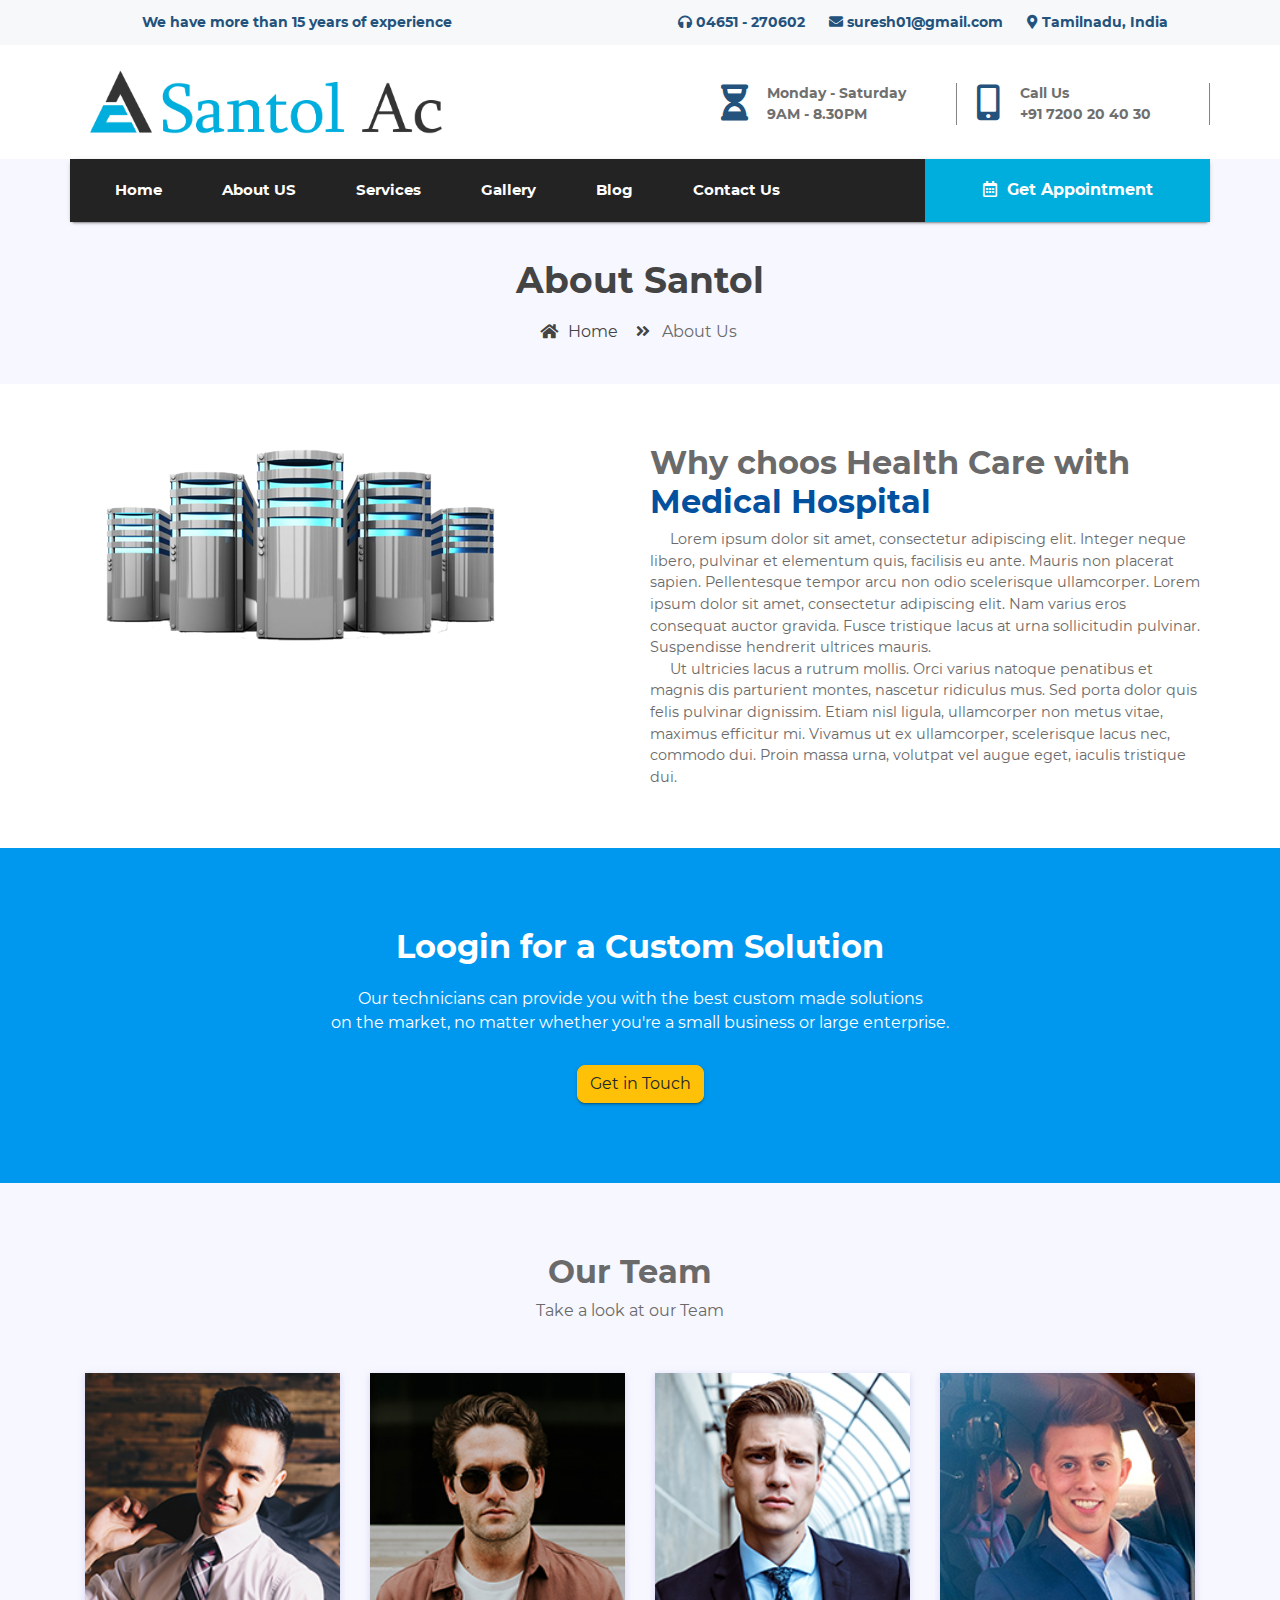
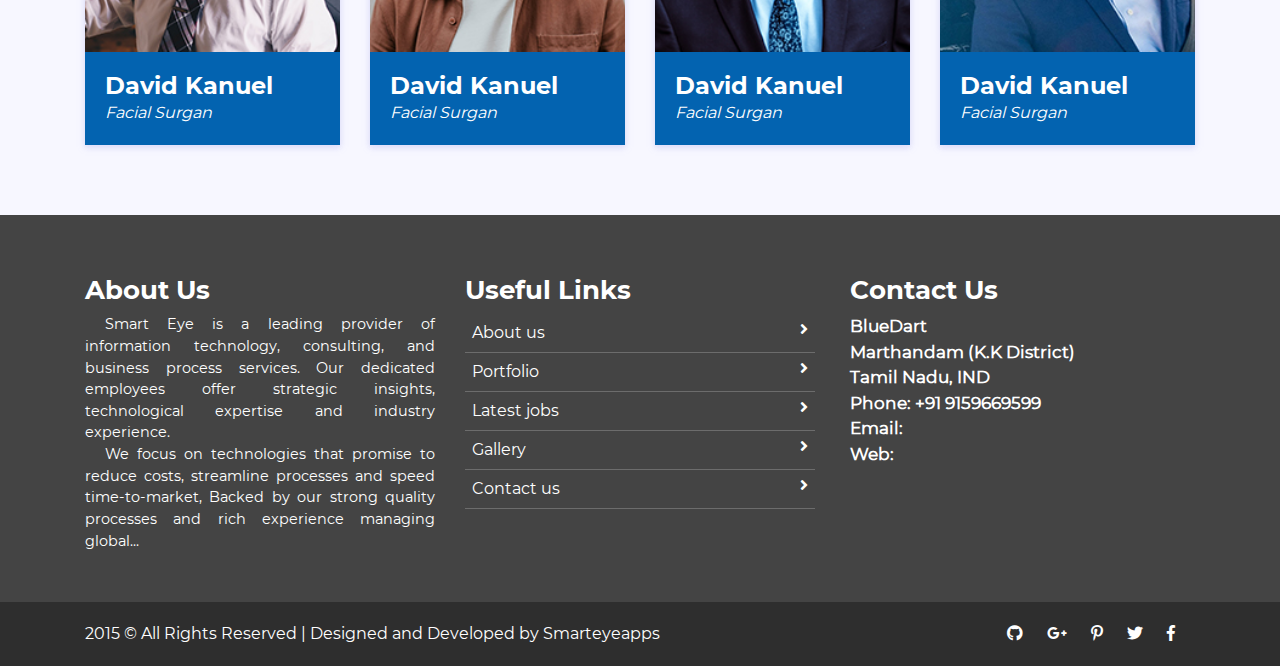
==== commit 5f573d8f: "Revert "new-update"" ====
--- a/about_us.html
+++ b/about_us.html
@@ -4,307 +4,266 @@
 <head>
     <meta charset="utf-8">
     <meta name="viewport" content="width=device-width, initial-scale=1, shrink-to-fit=no">
-    <title> Da Shoshin</title>
-
-    <link rel="shortcut icon" href="assets/images/Da_shoshin_logo.png">
-    <link href="https://fonts.googleapis.com/css?family=Source+Sans+Pro" rel="stylesheet">
+    <title> Free Dental Medical Hospital Website Template | Smarteyeapps.com</title>
+
+    <link rel="shortcut icon" href="assets/images/fav.jpg">
+    <link href="https://fonts.googleapis.com/css?family=Source+Sans+Pro" rel="stylesheet"> 
     <link rel="stylesheet" href="assets/css/bootstrap.min.css">
     <link rel="stylesheet" href="assets/css/fontawsom-all.min.css">
     <link rel="stylesheet" href="assets/plugins/slider/css/owl.carousel.min.css">
     <link rel="stylesheet" href="assets/plugins/slider/css/owl.theme.default.css">
-    <link rel="stylesheet" type="text/css" href="assets/css/style.css"/>
+    <link rel="stylesheet" type="text/css" href="assets/css/style.css" />
 </head>
 
-<body>
-
-<!--***************************** Header Starts Here *****************************-->
-<header>
-    <div class="top-port">
-        <div class="container">
-            <div class="row top-row">
-                <div class="col-lg-4 header-left-box col-md-5 d-none d-sm-block">
-                    <p>We have more than 10 years of experience</p>
-                </div>
-                <div class="col-lg-8 col-md-7 header-right-box">
-                    <ul>
-                        <li class="hs-1">
-                            <i class="fas fa-headphones"></i>+977 985 603 3008
-                        </li>
-                        <li>
-                            <i class="fas fa-envelope"></i> info@dashoshin.com
-                        </li>
-                        <li class="hs">
-                            <i class="fas fa-map-marker-alt"></i> Chandol-04, Kathmandu, Nepal
-                        </li>
-                    </ul>
-                </div>
-            </div>
-        </div>
-
-    </div>
-    <div id="logo-head" class="logo-port">
-        <div class="container ">
-            <div class="row logo-port-content">
-
-                <div class="col-sm-12 logo-box col-md-4">
-                    <img src="assets/images/Da_shoshin_header_logo.png" alt="">
-                    <a data-toggle="collapse" data-target="#nav-head" href="#nav-head"><i
-                            class="fas d-block d-md-none small-menu fa-bars"></i></a>
-                </div>
-                <div id="menu" class="col-sm-8 d-none d-md-block ">
-                    <div class="row">
-
-                        <div class="col-lg-4 col-md-2">
-
-                        </div>
-                        <div class="col-lg-4 col-md-5">
-                            <div class="row cvnbj">
-                                <div class="col-sm-3 no-padding center ibk-l">
-
-                                    <i class="fas fa-hourglass-half"></i>
-                                </div>
-                                <div class="col-sm-9 det-li">
-                                    <b>Sunday - Friday</b>
-                                    <br>
-                                    <b>9AM - 6:30PM</b>
+    <body>
+    
+    <header>
+  	 <div class="top-port">
+               <div class="container">
+               		<div class="row top-row">
+               			  <div class="col-lg-4 header-left-box col-md-5 d-none d-sm-block">
+								<p>We have more than 15 years of experience</p>
+							</div>
+							<div class="col-lg-8 col-md-7 header-right-box">
+								<ul>
+									<li class="hs-1">
+										<i class="fas fa-headphones"></i> 04651 - 270602
+									</li>
+									<li>
+										<i class="fas fa-envelope"></i> suresh01@gmail.com
+									</li>
+									<li class="hs">
+										<i class="fas fa-map-marker-alt"></i> Tamilnadu, India
+									</li>
+								</ul>
+							</div>
+               		</div>
+               </div>
+              
+        </div>
+        <div id="logo-head" class="logo-port">
+            <div class="container ">
+                <div class="row logo-port-content">
+
+                    <div class="col-sm-12 logo-box col-md-4">
+                        <img src="assets/images/logo.jpg" alt="">
+                        <a data-toggle="collapse" data-target="#nav-head" href="#nav-head" ><i class="fas d-block d-md-none small-menu fa-bars"></i></a>
+                    </div>
+                    <div id="menu" class="col-sm-8 d-none d-md-block ">
+                        <div class="row">
+                            
+                            <div class="col-lg-4 col-md-2">
+                                
+                            </div>
+                            <div class="col-lg-4 col-md-5">
+                                <div class="row cvnbj">
+                                    <div class="col-sm-3 no-padding center ibk-l">
+
+                                        <i class="fas fa-hourglass-half"></i>
+                                    </div>
+                                    <div class="col-sm-9 det-li">
+                                        <b>Monday - Saturday</b>
+                                        <br>
+                                        <b>9AM - 8.30PM</b>
+                                    </div>
                                 </div>
                             </div>
-                        </div>
-                        <div class="col-lg-4 col-md-5">
-                            <div class="row cvnbj">
-                                <div class="col-sm-3 no-padding center ibk-l">
-
-                                    <i class="fas fa-mobile-alt cl3"></i>
-                                </div>
-                                <div class="col-sm-9 det-li">
-                                    <b>Call Us</b>
-                                    <br>
-                                    <b>+977 985 603 3008</b>
+                            <div class="col-lg-4 col-md-5">
+                                <div class="row cvnbj">
+                                    <div class="col-sm-3 no-padding center ibk-l">
+
+                                        <i class="fas fa-mobile-alt cl3"></i>
+                                    </div>
+                                    <div class="col-sm-9 det-li">
+                                        <b>Call Us</b>
+                                        <br>
+                                        <b>+91 7200 20 40 30</b>
+                                    </div>
                                 </div>
                             </div>
-                        </div>
-
-                    </div>
-                </div>
-            </div>
-        </div>
-    </div>
-    <div id="nav-head" class="nav-port">
-        <div class="container no-padding">
-            <div class="row nav-row no-margin">
-                <div class="col-md-9 nav-coll col-sm-12">
-                    <nav>
-                        <ul>
-                            <li><a href="index.html">Home</a></li>
-                            <li><a href="about_us.html">About US</a></li>
-                            <li><a href="services.html">Services</a></li>
-                            <li><a href="contact_us.html">Contact Us</a></li>
-                        </ul>
-                    </nav>
-                </div>
-                <div class="col-md-3 col-sm-12 cart-ap">
-                    <ul>
-
-                        <li><a onclick="showModel()"><i class="far fa-calendar-alt"></i> Get Appointment</a></li>
+
+                        </div>
+                    </div>
+                </div>
+            </div>
+        </div>
+        <div id="nav-head" class="nav-port">
+        	<div class="container no-padding">
+        		<div class="row nav-row no-margin">
+        			<div class="col-md-9 nav-coll col-sm-12">
+        				<nav>
+        					<ul>
+        						<li><a href="index.html">Home</a></li>
+        						<li><a href="about_us.html">About US</a></li>
+        						<li><a href="services.html">Services</a></li>
+        						<li><a href="gallery.html">Gallery</a></li>
+        						<li><a href="blog.html">Blog</a></li>
+        						<li><a href="contact_us.html">Contact Us</a></li>
+        					</ul>
+        				</nav>
+        			</div>
+        			<div class="col-md-3 col-sm-12 cart-ap">
+        				<ul>
+        					
+							<li><a onclick="showModel()"><i class="far fa-calendar-alt"></i> Get Appointment</a></li>
+        				</ul>
+        			</div>
+        		</div>
+        	</div>
+        </div>
+  </header><!-- ######## Header End ####### -->
+  
+       <!--  ************************* Page Title Starts Here ************************** -->
+               <div class="page-nav no-margin row">
+                   <div class="container">
+                       <div class="row">
+                           <h2>About Santol</h2>
+                           <ul>
+                               <li> <a href="#"><i class="fas fa-home"></i> Home</a></li>
+                               <li><i class="fas fa-angle-double-right"></i> About Us</li>
+                           </ul>
+                       </div>
+                   </div>
+               </div>
+       
+    <!-- ######## Page  Title End ####### -->
+       
+    <section class="with-medical">
+        <div class="container">
+            <div class="row">
+               <div class="col-lg-6 col-md-12">
+                    <img src="assets/images/server.png" alt="">
+                </div>
+                <div class="col-lg-6 col-md-12 txtr">
+                    <h4>Why choos Health Care with <br>
+                     <span>Medical Hospital</span>   
+                    </h4>
+                    <p>Lorem ipsum dolor sit amet, consectetur adipiscing elit. Integer neque libero, pulvinar et elementum quis, facilisis eu ante. Mauris non placerat sapien. Pellentesque tempor arcu non odio scelerisque ullamcorper. Lorem ipsum dolor sit amet, consectetur adipiscing elit. Nam varius eros consequat auctor gravida. Fusce tristique lacus at urna sollicitudin pulvinar. Suspendisse hendrerit ultrices mauris.</p>
+                    <p>Ut ultricies lacus a rutrum mollis. Orci varius natoque penatibus et magnis dis parturient montes, nascetur ridiculus mus. Sed porta dolor quis felis pulvinar dignissim. Etiam nisl ligula, ullamcorper non metus vitae, maximus efficitur mi. Vivamus ut ex ullamcorper, scelerisque lacus nec, commodo dui. Proin massa urna, volutpat vel augue eget, iaculis tristique dui. </p>
+                </div>
+                
+            </div>
+        </div>
+    </section>
+       
+            <!-- ################# Custom Message Starts Here#######################--->
+    <section class="custom-msg">
+        <div class="container">
+           <div class=" cust-msg">
+                <h2>Loogin for a Custom Solution</h2>
+                <p>Our technicians can provide you with the best custom made solutions <br> on the market, no matter whether you're a small business or large enterprise.</p>
+                <div class="btn btn-warning">Get in Touch</div>
+           </div>
+           
+        </div>
+    </section>
+
+    <!-- ################# Our Team Starts Here#######################--->
+    <section class="our-team">
+        <div class="container">
+            <div class="inner-title row">
+                <h2>Our Team</h2>
+                <p>Take a look at our Team</p>
+            </div>
+            <div class="row team-row">
+                <div class="col-md-3 col-sm-6">
+                    <div class="single-usr">
+                        <img src="assets/images/team/team-memb1.jpg" alt="">
+                        <div class="det-o">
+                            <h4>David Kanuel</h4>
+                            <i>Facial Surgan</i>
+                        </div>
+                    </div>
+                </div>
+                <div class="col-md-3 col-sm-6">
+                    <div class="single-usr">
+                        <img src="assets/images/team/team-memb2.jpg" alt="">
+                        <div class="det-o">
+                            <h4>David Kanuel</h4>
+                            <i>Facial Surgan</i>
+                        </div>
+                    </div>
+                </div>
+                <div class="col-md-3 col-sm-6">
+                    <div class="single-usr">
+                        <img src="assets/images/team/team-memb3.jpg" alt="">
+                        <div class="det-o">
+                            <h4>David Kanuel</h4>
+                            <i>Facial Surgan</i>
+                        </div>
+                    </div>
+                </div>
+                <div class="col-md-3 col-sm-6">
+                    <div class="single-usr">
+                        <img src="assets/images/team/team-memb4.jpg" alt="">
+                        <div class="det-o">
+                            <h4>David Kanuel</h4>
+                            <i>Facial Surgan</i>
+                        </div>
+                    </div>
+                </div>
+            </div>
+        </div>
+
+
+    </section>
+        
+<!-- ################# Footer Starts Here#######################--->
+
+
+    <footer class="footer">
+        <div class="container">
+            <div class="row">
+                <div class="col-md-4 col-sm-12">
+                    <h2>About Us</h2>
+                    <p>
+                        Smart Eye is a leading provider of information technology, consulting, and business process services. Our dedicated employees offer strategic insights, technological expertise and industry experience.
+                    </p>
+                    <p>We focus on technologies that promise to reduce costs, streamline processes and speed time-to-market, Backed by our strong quality processes and rich experience managing global... </p>
+                </div>
+                <div class="col-md-4 col-sm-12">
+                    <h2>Useful Links</h2>
+                    <ul class="list-unstyled link-list">
+                        <li><a ui-sref="about" href="#/about">About us</a><i class="fa fa-angle-right"></i></li>
+                        <li><a ui-sref="portfolio" href="#/portfolio">Portfolio</a><i class="fa fa-angle-right"></i></li>
+                        <li><a ui-sref="products" href="#/products">Latest jobs</a><i class="fa fa-angle-right"></i></li>
+                        <li><a ui-sref="gallery" href="#/gallery">Gallery</a><i class="fa fa-angle-right"></i></li>
+                        <li><a ui-sref="contact" href="#/contact">Contact us</a><i class="fa fa-angle-right"></i></li>
                     </ul>
                 </div>
-            </div>
-        </div>
-    </div>
-</header><!-- ######## Header End ####### -->
-
-<!--  ************************* Page Title Starts Here ************************** -->
-<div class="page-nav no-margin row">
-    <div class="container">
-        <div class="row">
-            <h2>About Da Shoshin</h2>
-            <ul>
-                <li><a href="index.html"><i class="fas fa-home"></i> Home</a></li>
-                <li><i class="fas fa-angle-double-right"></i> About Us</li>
-            </ul>
-        </div>
-    </div>
-</div>
-
-<!-- ######## Page  Title End ####### -->
-<section class="with-medical">
-    <div class="container">
-        <div class="row">
-            <div class="col-lg-6 col-md-12">
-                <img src="assets/images/Da_shoshin_logo.png" alt="">
-            </div>
-            <div class="col-lg-6 col-md-12 txtr">
-                <h4>Why choose Da Shoshin <br>
-                    <span></span>
-                </h4>
-                <p>Our organization was established with a vision to create or import goods and being a bridge between
-                    investor and distributor, in such a way to cover Large scale of area to create environment of
-                    investor
-                    cum distributor, small scale of investor cum dealer to find customer from local market, provide the
-                    trust of our valued customers with a dynamic team background of HVAC field, grooming and aiming to
-                    build
-                    career on it.</p>
-                <p>
-                    To be successful in these challenging times, we have figure out our strategy to manage system of
-                    team
-                    and training to arrange through Professionally Marketing, Technical Support, branding and reach
-                    company
-                    target with competitive and quality services, repeating customers is our main objective and have
-                    customer login and provide regular service and have networking customer relations. and redefined
-                    where
-                    we want to be, the mission we must fulfill for the good of customers and society, the value we offer
-                    to
-                    achieve our mission.</p>
-                <p>
-                    This updated corporate philosophy to guidepost for every investor cum distributor to serve Customer
-                    satisfaction will be vital part for success and we have figured out how to wind up the ideal
-                    decision
-                    for any HVAC benefit needs. We are very much perceived for our responsiveness, workmanship, and
-                    nature
-                    of work. Our HVAC benefit professionals have finished several assignments and have left a general
-                    number
-                    of clients happy with our investor cum distributor team.</p>
-                <p>
-                    We obligated our prosperity to our group of specialists. We convey quality administrations in an
-                    entrepreneurs’ way. We aim to drive and gear up that assistance us convey astonishing outcomes in
-                    each
-                    activity we take.</p>
-                <p>
-                    to become a corporate group that continuously offers new value to play an instrumental role in
-                    helping
-                    achieve a comfortable, safe, and secure entrepreneur network.
-                    We are committed to engaging people around the Nation and our valued Investor to pave the way for a
-                    bright future for generations to come.</p>
-
-            </div>
-
-        </div>
-    </div>
-</section>
-
-<!-- ################# Custom Message Starts Here#######################--->
-<section class="custom-msg">
-    <div class="container">
-        <div class=" cust-msg">
-            <h2>Become Investor Cum Distributor</h2>
-            <!-- <p>Our technicians can provide you with the best custom made solutions <br> on the market, no matter whether
-                 you're a small business or large enterprise.</p>-->
-            <div class="btn btn-info">Join Us</div>
-        </div>
-
-    </div>
-</section>
-
-<!--
-
-&lt;!&ndash; ################# Our Team Starts Here#######################-&ndash;&gt;
-<section class="our-team">
-    <div class="container">
-        <div class="inner-title row">
-            <h2>Our Team</h2>
-            <p>Take a look at our Team</p>
-        </div>
-        <div class="row team-row">
-            <div class="col-md-3 col-sm-6">
-                <div class="single-usr">
-                    <img src="assets/images/team/team-memb1.jpg" alt="">
-                    <div class="det-o">
-                        <h4>David Kanuel</h4>
-                        <i>Facial Surgan</i>
-                    </div>
-                </div>
-            </div>
-            <div class="col-md-3 col-sm-6">
-                <div class="single-usr">
-                    <img src="assets/images/team/team-memb2.jpg" alt="">
-                    <div class="det-o">
-                        <h4>David Kanuel</h4>
-                        <i>Facial Surgan</i>
-                    </div>
-                </div>
-            </div>
-            <div class="col-md-3 col-sm-6">
-                <div class="single-usr">
-                    <img src="assets/images/team/team-memb3.jpg" alt="">
-                    <div class="det-o">
-                        <h4>David Kanuel</h4>
-                        <i>Facial Surgan</i>
-                    </div>
-                </div>
-            </div>
-            <div class="col-md-3 col-sm-6">
-                <div class="single-usr">
-                    <img src="assets/images/team/team-memb4.jpg" alt="">
-                    <div class="det-o">
-                        <h4>David Kanuel</h4>
-                        <i>Facial Surgan</i>
-                    </div>
-                </div>
-            </div>
-        </div>
-    </div>
-
-
-</section>
---><!-- ################# Footer Starts Here#######################--->
-
-
-<footer class="footer">
-    <div class="container">
-        <div class="row">
-            <div class="col-md-4 col-sm-12">
-                <h2>About Us</h2>
-                <p>
-                    Our organization was established with a vision to create or import goods and being a bridge between
-                    investor and distributor, in such a way to cover Large scale of area to create environment of
-                    investor cum distributor, small scale of investor cum dealer to find customer from local market,
-                    provide the trust of our valued customers with a dynamic team background of HVAC field, grooming and
-                    aiming to build career on it.
-                </p>
-
-            </div>
-            <div class="col-md-4 col-sm-12">
-                <h2>Useful Links</h2>
-                <ul class="list-unstyled link-list">
-                    <li><a ui-sref="about" href="index.html">Home</a><i class="fa fa-angle-right"></i></li>
-                    <li><a ui-sref="service" href="services.html">Service</a><i class="fa fa-angle-right"></i></li>
-                    <li><a ui-sref="contact" href="contact_us.html">Contact us</a><i class="fa fa-angle-right"></i></li>
-                </ul>
-            </div>
-            <div class="col-md-4 col-sm-12 map-img">
-                <h2>Contact Us</h2>
-                <address class="md-margin-bottom-40">
-                    Chandol-04 <br>
-                    Kathmandu, Nepal <br>
-                    Phone: +977 985 603 3008 <br>
-                    Email: info@dashoshin.com<br>
-                    Web: www.dashoshin.com
-                </address>
-
-            </div>
-        </div>
-    </div>
-
-
-</footer>
-<div class="copy">
-    <div class="container">
-        <a href="https://www.dashoshin.com/">
-            <script>document.write(new Date().getFullYear());</script> &copy; All Rights Reserved | Da Shoshin P.
-            Ltd.</a>
-
-        <span>
-
+                <div class="col-md-4 col-sm-12 map-img">
+                    <h2>Contact Us</h2>
+                    <address class="md-margin-bottom-40">
+                        BlueDart <br>
+                        Marthandam (K.K District) <br>
+                        Tamil Nadu, IND <br>
+                        Phone: +91 9159669599 <br>
+                        Email: <a href="mailto:info@anybiz.com" class="">info@bluedart.in</a><br>
+                        Web: <a href="smart-eye.html" class="">www.bluedart.in</a>
+                    </address>
+
+                </div>
+            </div>
+        </div>
+        
+
+    </footer>
+    <div class="copy">
+            <div class="container">
+                <a href="https://www.smarteyeapps.com/">2015 &copy; All Rights Reserved | Designed and Developed by Smarteyeapps</a>
+                
+                <span>
+                <a><i class="fab fa-github"></i></a>
                 <a><i class="fab fa-google-plus-g"></i></a>
                 <a><i class="fab fa-pinterest-p"></i></a>
                 <a><i class="fab fa-twitter"></i></a>
                 <a><i class="fab fa-facebook-f"></i></a>
         </span>
-    </div>
-
-</div>
-
-</body>
+            </div>
+
+        </div>   
+    
+    </body>
 
 <script src="assets/js/jquery-3.2.1.min.js"></script>
 <script src="assets/js/popper.min.js"></script>
@@ -315,4 +274,5 @@
 <script src="assets/js/script.js"></script>
 
 
+
 </html>--- a/assets/css/style.css
+++ b/assets/css/style.css
@@ -1,905 +1,638 @@
-
+/* =======================================================================
+Template Name: Dil Hospital
+Author:  SmartEye Adminpanel
+Author URI: www.smarteyeapps.com
+Version: 1.0
+coder name:Prabin Raja
+Description: This Template is created for web template
+======================================================================= */
+/* ===================================== Import Less ================================== */
 @font-face {
-    font-family: 'mouse-300';
-    src: url("../fonts/Montserrat-Regular.ttf") format("truetype");
-}
-
+  font-family: 'mouse-300';
+  src: url("../fonts/Montserrat-Regular.ttf") format("truetype"); }
 @font-face {
-    font-family: 'mouse-500';
-    src: url("../fonts/Montserrat-Bold.ttf") format("truetype");
-}
-
+  font-family: 'mouse-500';
+  src: url("../fonts/Montserrat-Bold.ttf") format("truetype"); }
 /* ===================================== Basic CSS ================================== */
 * {
-    margin: 0px;
-    padding: 0px;
-    list-style: none;
-}
+  margin: 0px;
+  padding: 0px;
+  list-style: none; }
 
 img {
-    max-width: 100%;
-}
+  max-width: 100%; }
 
 a {
-    text-decoration: none;
-    outline: none;
-    color: #444;
-}
+  text-decoration: none;
+  outline: none;
+  color: #444; }
 
 a:hover {
-    color: #444;
-}
+  color: #444; }
 
 ul {
-    margin-bottom: 0;
-    padding-left: 0;
-}
+  margin-bottom: 0;
+  padding-left: 0; }
 
 a:hover,
 a:focus,
 input,
 textarea {
-    text-decoration: none;
-    outline: none;
-}
+  text-decoration: none;
+  outline: none; }
 
 .center {
-    text-align: center;
-}
+  text-align: center; }
 
 .left {
-    text-align: left;
-}
+  text-align: left; }
 
 .right {
-    text-align: right;
-}
+  text-align: right; }
 
 .cp {
-    cursor: pointer;
-}
+  cursor: pointer; }
 
 html, body {
-    height: 100%;
-}
+  height: 100%; }
 
 p {
-    margin-bottom: 0px;
+  margin-bottom: 0px;
+  width: 100%; }
+
+.no-padding {
+  padding: 0px; }
+
+.no-margin {
+  margin: 0px; }
+
+.hid {
+  display: none; }
+
+.top-mar {
+  margin-top: 15px; }
+
+.h-100 {
+  height: 100%; }
+
+::placeholder {
+  color: #747f8a !important;
+  font-size: 13px;
+  opacity: .5 !important; }
+
+.container-fluid {
+  padding: 0px; }
+
+h1, h2, h3, h4, h5, h6 {
+  font-family: "mouse-500", Arial, Helvetica, sans-serif; }
+
+strong {
+  font-family: "mouse-500", Arial, Helvetica, sans-serif; }
+
+body {
+  background-color: #f7f7ff !important;
+  font-family: "mouse-300", Arial, Helvetica, sans-serif;
+  color: #6A6A6A; }
+
+.session-title {
+  padding: 30px;
+  margin: 0px; }
+  .session-title h2 {
     width: 100%;
-}
-
-.no-padding {
-    padding: 0px;
-}
-
-.no-margin {
-    margin: 0px;
-}
-
-.hid {
-    display: none;
-}
-
-.top-mar {
-    margin-top: 15px;
-}
-
-.h-100 {
-    height: 100%;
-}
-
-::placeholder {
-    color: #747f8a !important;
-    font-size: 13px;
-    opacity: .5 !important;
-}
-
-.container-fluid {
-    padding: 0px;
-}
-
-h1, h2, h3, h4, h5, h6 {
-    font-family: "mouse-500", Arial, Helvetica, sans-serif;
-}
-
-strong {
-    font-family: "mouse-500", Arial, Helvetica, sans-serif;
-}
-
-body {
-    background-color: #f7f7ff !important;
-    font-family: "mouse-300", Arial, Helvetica, sans-serif;
-    color: #6A6A6A;
-}
-
-.session-title {
-    padding: 30px;
-    margin: 0px;
-}
-
-.session-title h2 {
-    width: 100%;
-    text-align: center;
-}
-
-.session-title p {
+    text-align: center; }
+  .session-title p {
     max-width: 850px;
     text-align: center;
     float: none;
-    margin: auto;
-}
-
-.session-title span {
+    margin: auto; }
+  .session-title span {
     float: right;
-    font-style: italic;
-}
+    font-style: italic; }
 
 .inner-title {
-    padding: 20px;
-    padding-left: 0px;
-    margin-bottom: 30px;
-}
-
-.inner-title h2 {
+  padding: 20px;
+  padding-left: 0px;
+  margin-bottom: 30px; }
+  .inner-title h2 {
     width: 100%;
     text-align: center;
     font-size: 2rem;
-    font-weight: 600;
-}
-
-.inner-title p {
+    font-weight: 600; }
+  .inner-title p {
     width: 100%;
-    text-align: center;
-}
+    text-align: center; }
 
 .page-nav {
-    padding: 40px;
-    text-align: center;
-    padding-top: 100px;
-}
-
-@media screen and (max-width: 767px) {
+  padding: 40px;
+  text-align: center;
+  padding-top: 100px; }
+  @media screen and (max-width: 767px) {
     .page-nav {
-        padding-top: 50px;
-    }
-}
-
-.page-nav ul {
+      padding-top: 50px; } }
+  .page-nav ul {
     float: none;
-    margin: auto;
-}
-
-.page-nav h2 {
+    margin: auto; }
+  .page-nav h2 {
     font-size: 36px;
     width: 100%;
-    color: #444;
-}
-
-@media screen and (max-width: 600px) {
-    .page-nav h2 {
-        font-size: 26px;
-    }
-}
-
-.page-nav ul li {
+    color: #444; }
+    @media screen and (max-width: 600px) {
+      .page-nav h2 {
+        font-size: 26px; } }
+  .page-nav ul li {
     float: left;
     margin-right: 10px;
     margin-top: 10px;
-    font-size: 16px;
-}
-
-.page-nav ul li i {
-    width: 30px;
-    text-align: center;
-    color: #444;
-}
-
-.page-nav ul li a {
-    color: #444;
-}
+    font-size: 16px; }
+    .page-nav ul li i {
+      width: 30px;
+      text-align: center;
+      color: #444; }
+    .page-nav ul li a {
+      color: #444; }
 
 .btn-success {
-    background-color: #00ab9f;
-    border-color: #00ab9f;
-}
-
-.btn-success:hover {
+  background-color: #00ab9f;
+  border-color: #00ab9f; }
+  .btn-success:hover {
+    background-color: #00ab9f !important;
+    border-color: #00ab9f !important; }
+  .btn-success:active {
+    background-color: #00ab9f !important;
+    border-color: #00ab9f !important; }
+  .btn-success:focus {
     background-color: #00ab9f !important;
     border-color: #00ab9f !important;
-}
-
-.btn-success:active {
-    background-color: #00ab9f !important;
-    border-color: #00ab9f !important;
-}
-
-.btn-success:focus {
-    background-color: #00ab9f !important;
-    border-color: #00ab9f !important;
-    box-shadow: none !important;
-}
+    box-shadow: none !important; }
 
 .btn-info {
-    background-color: #0363b0;
-    border-color: #0363b0;
-}
-
-.btn-info:hover {
+  background-color: #0363b0;
+  border-color: #0363b0; }
+  .btn-info:hover {
+    background-color: #0363b0 !important;
+    border-color: #0363b0 !important; }
+  .btn-info:active {
+    background-color: #0363b0 !important;
+    border-color: #0363b0 !important; }
+  .btn-info:focus {
     background-color: #0363b0 !important;
     border-color: #0363b0 !important;
-}
-
-.btn-info:active {
-    background-color: #0363b0 !important;
-    border-color: #0363b0 !important;
-}
-
-.btn-info:focus {
-    background-color: #0363b0 !important;
-    border-color: #0363b0 !important;
-    box-shadow: none !important;
-}
+    box-shadow: none !important; }
 
 .btn {
-    box-shadow: 0 3px 1px -2px rgba(0, 0, 0, 0.2), 0 2px 2px 0 rgba(0, 0, 0, 0.14), 0 1px 5px 0 rgba(0, 0, 0, 0.12);
-    border-radius: 2px;
-}
+  box-shadow: 0 3px 1px -2px rgba(0, 0, 0, 0.2), 0 2px 2px 0 rgba(0, 0, 0, 0.14), 0 1px 5px 0 rgba(0, 0, 0, 0.12);
+  border-radius: 2px; }
 
 .form-control:focus {
-    box-shadow: none !important;
-    border: 2px solid #00a8df;
-}
+  box-shadow: none !important;
+  border: 2px solid  #00a8df; }
 
 .btn-light {
+  background-color: #FFF;
+  color: #3F3F3F; }
+
+@media screen and (max-width: 1199px) {
+  .container {
+    max-width: 100%; } }
+.collapse.show {
+  display: block !important; }
+
+.form-control:focus {
+  box-shadow: none;
+  border: 2px solid #0d7a40 !important; }
+
+.form-control {
+  background-color: #F8F8F8;
+  margin-bottom: 20px; }
+  .form-control:focus {
     background-color: #FFF;
-    color: #3F3F3F;
-}
-
-@media screen and (max-width: 1199px) {
-    .container {
-        max-width: 100%;
-    }
-}
-
-.collapse.show {
-    display: block !important;
-}
-
-.form-control:focus {
-    box-shadow: none;
-    border: 2px solid #0d7a40 !important;
-}
-
-.form-control {
-    background-color: #F8F8F8;
-    margin-bottom: 20px;
-}
-
-.form-control:focus {
-    background-color: #FFF;
-    border-color: #CCC;
-}
+    border-color: #CCC; }
 
 /* ===================================== Header CSS ================================== */
 body {
-    overflow-x: hidden;
-}
+  overflow-x: hidden; }
 
 /* ===================================== Header CSS ================================== */
 header {
-    background-color: #FFF;
-}
-
-header .top-port {
-    background-color: #f6f8f9;
-}
-
-header .top-port .top-row {
-    margin: 0px;
-    background-color: #f6f8f9;
-    color: #23527c;
-}
-
-@media screen and (max-width: 1050px) {
-    header .top-port .top-row .header-left-box {
-        padding: 0px;
-    }
-
-    header .top-port .top-row .header-left-box p {
-        margin-left: 0px;
-    }
-}
-
-@media screen and (max-width: 1050px) {
-    header .top-port .top-row ul li {
-        font-size: 13px !important;
-        padding: 12px 7px !important;
-    }
-}
-
-header .top-port .top-row ul {
-    float: right;
-}
-
-header .top-port .top-row ul li {
-    float: left;
-    padding: 12px;
-    font-size: 14px;
-    font-family: "mouse-500", Arial, Helvetica, sans-serif;
-    color: #23527c;
-}
-
-header .top-port .top-row p {
-    font-size: 14px;
-    padding: 12px;
-    margin-left: 30px;
-    font-family: "mouse-500", Arial, Helvetica, sans-serif;
-}
-
-@media screen and (max-width: 1199px) {
-    header .top-port .top-row::before {
-        display: none;
-    }
-
-    header .top-port .top-row::after {
-        display: none;
-    }
-}
-
-@media screen and (max-width: 889px) {
-    header .top-port .top-row .header-left-box {
-        display: none !important;
-    }
-
-    header .top-port .top-row .header-right-box {
-        width: 100% !important;
-        max-width: 100% !important;
-        flex: 100%;
-    }
-}
-
-@media screen and (max-width: 523px) {
-    header .top-port .top-row .hs {
-        display: none;
-    }
-}
-
-@media screen and (max-width: 369px) {
-    header .top-port .top-row .hs-1 {
-        display: none;
-    }
-}
-
-header .logo-port-content {
+  background-color: #FFF; }
+  header .top-port {
+    background-color: #f6f8f9; }
+    header .top-port .top-row {
+      margin: 0px;
+      background-color: #f6f8f9;
+      color: #23527c; }
+      @media screen and (max-width: 1050px) {
+        header .top-port .top-row .header-left-box {
+          padding: 0px; }
+          header .top-port .top-row .header-left-box p {
+            margin-left: 0px; } }
+      @media screen and (max-width: 1050px) {
+        header .top-port .top-row ul li {
+          font-size: 13px !important;
+          padding: 12px 7px !important; } }
+      header .top-port .top-row ul {
+        float: right; }
+        header .top-port .top-row ul li {
+          float: left;
+          padding: 12px;
+          font-size: 14px;
+          font-family: "mouse-500", Arial, Helvetica, sans-serif;
+          color: #23527c; }
+      header .top-port .top-row p {
+        font-size: 14px;
+        padding: 12px;
+        margin-left: 30px;
+        font-family: "mouse-500", Arial, Helvetica, sans-serif; }
+      @media screen and (max-width: 1199px) {
+        header .top-port .top-row::before {
+          display: none; }
+        header .top-port .top-row::after {
+          display: none; } }
+      @media screen and (max-width: 889px) {
+        header .top-port .top-row .header-left-box {
+          display: none !important; }
+        header .top-port .top-row .header-right-box {
+          width: 100% !important;
+          max-width: 100% !important;
+          flex: 100%; } }
+      @media screen and (max-width: 523px) {
+        header .top-port .top-row .hs {
+          display: none; } }
+      @media screen and (max-width: 369px) {
+        header .top-port .top-row .hs-1 {
+          display: none; } }
+  header .logo-port-content {
     background-color: #FFF;
     padding-top: 15px;
-    padding-bottom: 15px;
-}
-
-header .logo-port-content .logo-box {
-    padding-right: 0px;
-}
-
-header .logo-port-content .logo-box img {
-    margin-top: 4px;
-    margin-bottom: 5px;
-}
-
-header .logo-port-content .det-li {
-    font-size: 11px;
-    padding-left: 0;
-    margin-top: 18px;
-    color: #6f6f6f;
-    border-right: 1px solid #848484;
-    font-family: "mouse-500", Arial, Helvetica, sans-serif;
-}
-
-header .logo-port-content .det-li b {
-    font-weight: 300;
-    font-size: 14px;
-}
-
-header .logo-port-content .cvnbj {
-    padding-top: 5px;
-}
-
-header .logo-port-content .ibk-l {
-    text-align: center;
-    padding-top: 20px;
-}
-
-header .logo-port-content .ibk-l i {
-    color: #23527c;
-    font-size: 36px;
-    text-align: right;
-}
-
-@media screen and (max-width: 1007px) {
-    header .logo-port-content .det-li b {
-        font-size: 13px;
-    }
-}
-
-@media screen and (max-width: 767px) {
-    header .logo-port-content {
+    padding-bottom: 15px; }
+    header .logo-port-content .logo-box {
+      padding-right: 0px; }
+      header .logo-port-content .logo-box img {
+        margin-top: 4px;
+        margin-bottom: 5px; }
+    header .logo-port-content .det-li {
+      font-size: 11px;
+      padding-left: 0;
+      margin-top: 18px;
+      color: #6f6f6f;
+      border-right: 1px solid #848484;
+      font-family: "mouse-500", Arial, Helvetica, sans-serif; }
+      header .logo-port-content .det-li b {
+        font-weight: 300;
+        font-size: 14px; }
+    header .logo-port-content .cvnbj {
+      padding-top: 5px; }
+    header .logo-port-content .ibk-l {
+      text-align: center;
+      padding-top: 20px; }
+    header .logo-port-content .ibk-l i {
+      color: #23527c;
+      font-size: 36px;
+      text-align: right; }
+    @media screen and (max-width: 1007px) {
+      header .logo-port-content .det-li b {
+        font-size: 13px; } }
+    @media screen and (max-width: 767px) {
+      header .logo-port-content {
         padding-top: 10px;
         padding-bottom: 10px;
-        box-shadow: 0 2px 5px 0 rgba(0, 0, 0, 0.16), 0 2px 10px 0 rgba(0, 0, 0, 0.12);
-    }
-
-    header .logo-port-content img {
-        width: 200px;
-    }
-}
-
-header .nav-port {
+        box-shadow: 0 2px 5px 0 rgba(0, 0, 0, 0.16), 0 2px 10px 0 rgba(0, 0, 0, 0.12); }
+        header .logo-port-content img {
+          width: 200px; } }
+  header .nav-port {
     position: absolute;
     z-index: 999;
-    width: 100%;
-}
-
-@media screen and (max-width: 767px) {
-    header .nav-port {
-        display: none;
-    }
-}
-
-header .nav-port .nav-coll {
-    background-color: #232323;
-}
-
-header .nav-port .nav-row {
-    background-color: #00aedd;
-    box-shadow: 0 3px 1px -2px rgba(0, 0, 0, 0.2), 0 2px 2px 0 rgba(0, 0, 0, 0.14), 0 1px 5px 0 rgba(0, 0, 0, 0.12);
-    border-radius: 2px;
-    border-radius: 5px;
-}
-
-header .nav-port .nav-row nav ul li {
-    float: left;
-    padding: 20px 30px;
-    font-family: "mouse-500", Arial, Helvetica, sans-serif;
-    font-size: 15px;
-}
-
-header .nav-port .nav-row nav ul li a {
-    color: #FFFFFF;
-}
-
-header .nav-port .nav-row .cart-ap {
-    padding: 0px;
-    background-color: #00aedd;
-    width: 100%;
-}
-
-header .nav-port .nav-row .cart-ap ul li {
-    float: left;
-    padding: 19px 20px;
-    font-family: "mouse-500", Arial, Helvetica, sans-serif;
-    font-size: 16px;
-    width: 100%;
-    text-align: center;
-}
-
-header .nav-port .nav-row .cart-ap ul li a {
-    color: #FFFFFF;
-}
-
-header .nav-port .nav-row .cart-ap ul .fa-calendar-alt {
-    margin-right: 5px;
-}
-
-header .nav-port .nav-row .cart-ap ul .shop-b {
-    border-right: 1px solid #00aedd;
-}
-
-@media screen and (max-width: 1032px) {
-    header .nav-port nav ul li {
+    width: 100%; }
+    @media screen and (max-width: 767px) {
+      header .nav-port {
+        display: none; } }
+    header .nav-port .nav-coll {
+      background-color: #232323; }
+    header .nav-port .nav-row {
+      background-color: #00aedd;
+      box-shadow: 0 3px 1px -2px rgba(0, 0, 0, 0.2), 0 2px 2px 0 rgba(0, 0, 0, 0.14), 0 1px 5px 0 rgba(0, 0, 0, 0.12);
+      border-radius: 2px;
+      border-radius: 5px; }
+      header .nav-port .nav-row nav ul li {
+        float: left;
+        padding: 20px 30px;
+        font-family: "mouse-500", Arial, Helvetica, sans-serif;
+        font-size: 15px; }
+        header .nav-port .nav-row nav ul li a {
+          color: #FFFFFF; }
+      header .nav-port .nav-row .cart-ap {
+        padding: 0px;
+        background-color: #00aedd;
+        width: 100%; }
+        header .nav-port .nav-row .cart-ap ul li {
+          float: left;
+          padding: 19px 20px;
+          font-family: "mouse-500", Arial, Helvetica, sans-serif;
+          font-size: 16px;
+          width: 100%;
+          text-align: center; }
+          header .nav-port .nav-row .cart-ap ul li a {
+            color: #FFFFFF; }
+        header .nav-port .nav-row .cart-ap ul .fa-calendar-alt {
+          margin-right: 5px; }
+        header .nav-port .nav-row .cart-ap ul .shop-b {
+          border-right: 1px solid #00aedd; }
+    @media screen and (max-width: 1032px) {
+      header .nav-port nav ul li {
         padding: 13px 20px !important;
-        font-size: 14px !important;
-    }
-
-    header .nav-port .cart-ap ul li {
+        font-size: 14px !important; }
+      header .nav-port .cart-ap ul li {
         padding: 13px 11px !important;
-        font-size: 13px !important;
-    }
-}
-
-@media screen and (max-width: 767px) {
-    header .nav-port nav ul li {
+        font-size: 13px !important; } }
+    @media screen and (max-width: 767px) {
+      header .nav-port nav ul li {
         width: 100%;
         float: none;
         padding: 13px 20px !important;
-        font-size: 14px !important;
-    }
-
-    header .nav-port .cart-ap ul li {
+        font-size: 14px !important; }
+      header .nav-port .cart-ap ul li {
         padding: 13px 11px !important;
-        font-size: 13px !important;
-    }
-}
+        font-size: 13px !important; } }
 
 .small-menu {
-    float: right;
-    color: #0098ef;
-    font-size: 32px;
-    margin-top: 10px;
-    margin-right: 12px;
-}
+  float: right;
+  color: #0098ef;
+  font-size: 32px;
+  margin-top: 10px;
+  margin-right: 12px; }
 
 /* ===================================== Slider Style CSS ================================== */
 .slider {
-    position: relative;
-}
+  position: relative; }
 
 .slider-captions {
-    position: absolute;
-    bottom: 132px;
-    text-align: center;
-}
-
-@media screen and (max-width: 1050px) {
+  position: absolute;
+  bottom: 132px;
+  text-align: center; }
+  @media screen and (max-width: 1050px) {
     .slider-captions {
-        bottom: 100px !important;
-    }
-
-    .slider-captions .slider-title {
-        font-size: 42px;
-    }
-}
-
-@media screen and (max-width: 810px) {
+      bottom: 100px !important; }
+      .slider-captions .slider-title {
+        font-size: 42px; } }
+  @media screen and (max-width: 810px) {
     .slider-captions {
-        bottom: 50px !important;
-    }
-
-    .slider-captions .slider-title {
-        font-size: 32px;
-    }
-}
-
-@media screen and (max-width: 572px) {
+      bottom: 50px !important; }
+      .slider-captions .slider-title {
+        font-size: 32px; } }
+  @media screen and (max-width: 572px) {
     .slider-captions {
-        display: none;
-    }
-}
+      display: none; } }
 
 .slider-title {
-    font-size: 66px;
-    font-weight: 600;
-    color: #fff;
-    letter-spacing: -3px;
-}
+  font-size: 66px;
+  font-weight: 600;
+  color: #fff;
+  letter-spacing: -3px; }
 
 .slider-text {
-    margin-bottom: 20px;
-    color: #fff;
-}
+  margin-bottom: 20px;
+  color: #fff; }
 
 .slider-img {
-    background: -moz-linear-gradient(top, rgba(45, 32, 44, 0.3) 0%, rgba(45, 32, 44, 0.3) 100%);
-    background: -webkit-linear-gradient(top, rgba(45, 32, 44, 0.3) 0%, rgba(45, 32, 44, 0.3) 100%);
-    background: linear-gradient(to bottom, rgba(45, 32, 44, 0.3) 0%, rgba(45, 32, 44, 0.3) 100%);
-    filter: progid:DXImageTransform.Microsoft.gradient(startColorstr='#cc1b2429', endColorstr='#cc1b2429', GradientType=0);
-    position: relative;
-}
+  background: -moz-linear-gradient(top, rgba(45, 32, 44, 0.3) 0%, rgba(45, 32, 44, 0.3) 100%);
+  background: -webkit-linear-gradient(top, rgba(45, 32, 44, 0.3) 0%, rgba(45, 32, 44, 0.3) 100%);
+  background: linear-gradient(to bottom, rgba(45, 32, 44, 0.3) 0%, rgba(45, 32, 44, 0.3) 100%);
+  filter: progid:DXImageTransform.Microsoft.gradient(startColorstr='#cc1b2429', endColorstr='#cc1b2429', GradientType=0);
+  position: relative; }
 
 .slider-img img {
-    position: relative;
-    z-index: -1;
-}
+  position: relative;
+  z-index: -1; }
 
 .slider .owl-nav .owl-prev, .slider .owl-nav .owl-next {
-    color: #fff;
-    display: inline-block;
-    zoom: 1;
-    margin: 5px;
-    padding: 6px 12px;
-    font-size: 22px;
-    -webkit-border-radius: 23px;
-    -moz-border-radius: 23px;
-    border-radius: 23px;
-    background: transparent;
-    filter: Alpha(Opacity=50);
-    line-height: 1;
-    border: 2px solid #fff;
-}
+  color: #fff;
+  display: inline-block;
+  zoom: 1;
+  margin: 5px;
+  padding: 6px 12px;
+  font-size: 22px;
+  -webkit-border-radius: 23px;
+  -moz-border-radius: 23px;
+  border-radius: 23px;
+  background: transparent;
+  filter: Alpha(Opacity=50);
+  line-height: 1;
+  border: 2px solid #fff; }
 
 .owl-controls.clickable .owl-buttons div:hover {
-    filter: Alpha(Opacity=100);
-    opacity: 1;
-    text-decoration: none;
-    background-color: #fff;
-}
+  filter: Alpha(Opacity=100);
+  opacity: 1;
+  text-decoration: none;
+  background-color: #fff; }
 
 .slider .owl-nav .owl-prev {
-    position: absolute;
-    top: 40%;
-    left: 25px;
-}
+  position: absolute;
+  top: 40%;
+  left: 25px; }
 
 .slider .owl-nav .owl-next {
-    position: absolute;
-    top: 40%;
-    right: 25px;
-}
+  position: absolute;
+  top: 40%;
+  right: 25px; }
 
 .slider .owl-dots .owl-dot {
-    position: relative;
-    text-align: center;
-    bottom: 40px;
-    max-width: 1140px;
-    margin: 0 auto;
-}
+  position: relative;
+  text-align: center;
+  bottom: 40px;
+  max-width: 1140px;
+  margin: 0 auto; }
 
 .slider .owl-dots .owl-dot span {
-    display: block;
-    width: 14px;
-    height: 14px;
-    margin: 0px 0px 10px 10px;
-    filter: Alpha(Opacity=50);
-    /*IE7 fix*/
-    opacity: 0.8;
-    -webkit-border-radius: 20px;
-    -moz-border-radius: 20px;
-    border-radius: 20px;
-    border: 2px solid #fff;
-    float: left;
-}
+  display: block;
+  width: 14px;
+  height: 14px;
+  margin: 0px 0px 10px 10px;
+  filter: Alpha(Opacity=50);
+  /*IE7 fix*/
+  opacity: 0.8;
+  -webkit-border-radius: 20px;
+  -moz-border-radius: 20px;
+  border-radius: 20px;
+  border: 2px solid #fff;
+  float: left; }
 
 .slider .owl-dots .owl-dot.active span {
-    background-color: #fff;
-}
+  background-color: #fff; }
 
 .slider .owl-dots .owl-dot.active span, .slider .owl-controls.clickable .owl-page:hover span {
-    background-color: #fff;
-    filter: Alpha(Opacity=100);
-    /*IE7 fix*/
-    opacity: 1;
-}
+  background-color: #fff;
+  filter: Alpha(Opacity=100);
+  /*IE7 fix*/
+  opacity: 1; }
 
 .slider .col-lg-offset-2 {
-    float: none;
-    margin: auto;
-}
+  float: none;
+  margin: auto; }
 
 /* ===================================== Why Choos Us CSS ================================== */
 .why-shoos {
-    padding: 50px;
-}
-
-@media screen and (max-width: 940px) {
+  padding: 50px; }
+  @media screen and (max-width: 940px) {
     .why-shoos {
-        padding: 50px 10px;
-    }
-}
-
-.why-shoos .wc-txt p {
+      padding: 50px 10px; } }
+  .why-shoos .wc-txt p {
     text-align: justify;
     text-indent: 15px;
-    font-size: .9rem;
-}
-
-@media screen and (max-width: 767px) {
+    font-size: .9rem; }
+  @media screen and (max-width: 767px) {
     .why-shoos .wc-txt h2 {
-        font-size: 1.2rem;
-    }
-}
-
-.why-shoos .wc-txt .wc-res {
-    margin-top: 20px;
-}
-
-.why-shoos .wc-txt .wc-res .wc-cov {
-    background-color: #FFF;
-    box-shadow: 0 3px 1px -2px rgba(0, 0, 0, 0.2), 0 2px 2px 0 rgba(0, 0, 0, 0.14), 0 1px 5px 0 rgba(0, 0, 0, 0.12);
-    border-radius: 2px;
-    text-align: center;
-    padding: 40px 20px;
-    margin-bottom: 20px;
-}
-
-.why-shoos .wc-txt .wc-res .wc-cov i {
-    font-size: 42px;
-    margin-bottom: 20px;
-    color: #00aedd;
-}
-
-.why-shoos .wc-txt .wc-res .wc-cov b {
-    font-size: 1.1rem;
-    font-family: "mouse-500", Arial, Helvetica, sans-serif;
-}
-
-.why-shoos .form-box {
+      font-size: 1.2rem; } }
+  .why-shoos .wc-txt .wc-res {
+    margin-top: 20px; }
+    .why-shoos .wc-txt .wc-res .wc-cov {
+      background-color: #FFF;
+      box-shadow: 0 3px 1px -2px rgba(0, 0, 0, 0.2), 0 2px 2px 0 rgba(0, 0, 0, 0.14), 0 1px 5px 0 rgba(0, 0, 0, 0.12);
+      border-radius: 2px;
+      text-align: center;
+      padding: 40px 20px;
+      margin-bottom: 20px; }
+      .why-shoos .wc-txt .wc-res .wc-cov i {
+        font-size: 42px;
+        margin-bottom: 20px;
+        color: #00aedd; }
+      .why-shoos .wc-txt .wc-res .wc-cov b {
+        font-size: 1.1rem;
+        font-family: "mouse-500", Arial, Helvetica, sans-serif; }
+  .why-shoos .form-box {
     background-color: #FFF;
     box-shadow: 0 3px 1px -2px rgba(0, 0, 0, 0.2), 0 2px 2px 0 rgba(0, 0, 0, 0.14), 0 1px 5px 0 rgba(0, 0, 0, 0.12);
     border-radius: 2px;
     margin-top: -130px;
     z-index: 999;
     position: absolute;
-    width: 97%;
-}
-
-@media screen and (max-width: 767px) {
-    .why-shoos .form-box {
+    width: 97%; }
+    @media screen and (max-width: 767px) {
+      .why-shoos .form-box {
         margin-top: 0px;
-        position: relative;
-    }
-}
-
-.why-shoos .form-box .fb-title {
-    padding: 25px 20px;
-    background-color: #00aedd;
-    color: #FFF;
-    text-align: center;
-}
-
-.why-shoos .form-box .fb-title h3 {
-    margin-bottom: 0px;
-    font-size: 1.5rem;
-}
-
-.why-shoos .form-box .fb-det {
-    padding: 20px;
-}
-
-.why-shoos .form-box .fb-det .btn {
-    width: 100%;
-}
+        position: relative; } }
+    .why-shoos .form-box .fb-title {
+      padding: 25px 20px;
+      background-color: #00aedd;
+      color: #FFF;
+      text-align: center; }
+      .why-shoos .form-box .fb-title h3 {
+        margin-bottom: 0px;
+        font-size: 1.5rem; }
+    .why-shoos .form-box .fb-det {
+      padding: 20px; }
+      .why-shoos .form-box .fb-det .btn {
+        width: 100%; }
 
 /* ===================================== Key Features CSS ================================== */
 .key-features {
-    padding: 50px;
-    background-color: #FFF;
-}
-
-@media screen and (max-width: 940px) {
+  padding: 50px;
+  background-color: #FFF; }
+  @media screen and (max-width: 940px) {
     .key-features {
-        padding: 50px 10px;
-    }
-}
-
-.key-features .single-key {
+      padding: 50px 10px; } }
+  .key-features .single-key {
     background-color: #FFF;
     margin-bottom: 30px;
     text-align: center;
-    padding: 30px;
-}
-
-.key-features .single-key h5 {
-    font-family: "mouse-300", Arial, Helvetica, sans-serif;
-    font-size: 1.5rem;
-}
-
-.key-features .single-key i {
-    background-color: #0098ef;
-    padding: 20px;
-    font-size: 42px;
-    color: #FFF;
-    margin-bottom: 30px;
-    border-radius: 50px;
-}
-
-.key-features .single-key:hover {
-    box-shadow: 0 2px 5px 0 rgba(0, 0, 0, 0.16), 0 2px 10px 0 rgba(0, 0, 0, 0.12);
-}
-
-.key-features .single-key p {
-    font-family: "mouse-300", Arial, Helvetica, sans-serif;
-    font-size: 15px;
-}
+    padding: 30px; }
+    .key-features .single-key h5 {
+      font-family: "mouse-300", Arial, Helvetica, sans-serif;
+      font-size: 1.5rem; }
+    .key-features .single-key i {
+      background-color: #0098ef;
+      padding: 20px;
+      font-size: 42px;
+      color: #FFF;
+      margin-bottom: 30px;
+      border-radius: 50px; }
+    .key-features .single-key:hover {
+      box-shadow: 0 2px 5px 0 rgba(0, 0, 0, 0.16), 0 2px 10px 0 rgba(0, 0, 0, 0.12); }
+    .key-features .single-key p {
+      font-family: "mouse-300", Arial, Helvetica, sans-serif;
+      font-size: 15px; }
 
 /* ===================================== Gallery Style  ================================== */
 .gallery-filter {
-    width: 100%;
-    text-align: center;
-}
+  width: 100%;
+  text-align: center; }
 
 .gallery-filter .btn {
-    background-color: #FFF;
-}
+  background-color: #FFF; }
 
 .gallery {
-    padding: 30px;
-    background-color: #fbfbfb;
-}
+  padding: 30px;
+  background-color: #fbfbfb; }
 
 .gallery-title {
-    font-size: 36px;
-    color: #00a8df;
-    text-align: center;
-    font-weight: 500;
-    margin-bottom: 70px;
-}
+  font-size: 36px;
+  color: #00a8df;
+  text-align: center;
+  font-weight: 500;
+  margin-bottom: 70px; }
 
 .gallery-title:after {
-    content: "";
-    position: absolute;
-    width: 7.5%;
-    left: 46.5%;
-    height: 45px;
-    border-bottom: 1px solid #00a8df;
-}
+  content: "";
+  position: absolute;
+  width: 7.5%;
+  left: 46.5%;
+  height: 45px;
+  border-bottom: 1px solid #00a8df; }
 
 .filter-button {
-    font-size: 18px;
-    border: 1px solid #00a8df;
-    border-radius: 5px;
-    text-align: center;
-    color: #00a8df;
-    margin-bottom: 30px;
-}
+  font-size: 18px;
+  border: 1px solid #00a8df;
+  border-radius: 5px;
+  text-align: center;
+  color: #00a8df;
+  margin-bottom: 30px; }
 
 .filter-button:hover {
-    font-size: 18px;
-    border: 1px solid #00a8df;
-    border-radius: 5px;
-    text-align: center;
-    color: #ffffff;
-    background-color: #00a8df;
-}
+  font-size: 18px;
+  border: 1px solid #00a8df;
+  border-radius: 5px;
+  text-align: center;
+  color: #ffffff;
+  background-color: #00a8df; }
 
 .btn-default:active .filter-button:active {
-    background-color: #00a8df;
-    color: white;
-}
+  background-color: #00a8df;
+  color: white; }
 
 .port-image {
-    width: 100%;
-}
+  width: 100%; }
 
 .gallery_product {
-    margin-bottom: 30px;
-}
+  margin-bottom: 30px; }
 
 /* ===================================== Custom Message Style  ================================== */
 .custom-msg {
-    padding: 80px 50px;
-    background-color: #0098ef;
-    color: #FFF;
-}
-
-@media screen and (max-width: 767px) {
+  padding: 80px 50px;
+  background-color: #0098ef;
+  color: #FFF; }
+  @media screen and (max-width: 767px) {
     .custom-msg {
-        padding: 30px;
-    }
-}
-
-.custom-msg .cust-msg {
-    text-align: center;
-}
-
-.custom-msg .cust-msg h2 {
-    width: 100%;
-    margin-bottom: 20px;
-}
-
-.custom-msg .cust-msg p {
-    margin-bottom: 30px;
-}
-
-.custom-msg .cust-msg .btn {
-    font-family: "mouse-300", Arial, Helvetica, sans-serif;
-    border-radius: 8px;
-}
+      padding: 30px; } }
+  .custom-msg .cust-msg {
+    text-align: center; }
+    .custom-msg .cust-msg h2 {
+      width: 100%;
+      margin-bottom: 20px; }
+    .custom-msg .cust-msg p {
+      margin-bottom: 30px; }
+    .custom-msg .cust-msg .btn {
+      font-family: "mouse-300", Arial, Helvetica, sans-serif;
+      border-radius: 8px; }
 
 /* ===================================== Testimonial Style  ================================== */
 .customer-serv {
-    background-color: #FFF;
-    padding: 60px;
-}
-
-@media screen and (max-width: 554px) {
+  background-color: #FFF;
+  padding: 60px; }
+  @media screen and (max-width: 554px) {
     .customer-serv {
-        padding: 40px 20px;
-    }
-}
-
-.customer-serv .ro-clo {
-    padding: 30px 0px;
-}
-
-.customer-serv .card-b::after {
+      padding: 40px 20px; } }
+  .customer-serv .ro-clo {
+    padding: 30px 0px; }
+  .customer-serv .card-b::after {
     box-sizing: border-box;
     background-color: #FFF;
     content: "";
@@ -909,10 +642,8 @@
     left: 35px;
     top: 75px;
     transform: rotate(135deg);
-    width: 25px;
-}
-
-.customer-serv .card-b {
+    width: 25px; }
+  .customer-serv .card-b {
     box-shadow: 0 2px 5px 0 rgba(0, 0, 0, 0.16), 0 2px 10px 0 rgba(0, 0, 0, 0.12);
     padding: 20px;
     text-align: center;
@@ -924,254 +655,156 @@
     background-size: auto auto;
     background-color: #FFF;
     background-size: 40px;
-    background-position: right 10px bottom 5px;
-}
-
-.customer-serv .an-mtc {
-    padding-top: 23px;
-}
-
-.customer-serv .stars {
-    padding-top: 33px;
-}
-
-.customer-serv .stars li {
-    list-style: none;
-    color: #f8b739;
-    float: right;
-    font-size: 13px;
-    margin-left: 4px;
-}
-
-.customer-serv .img-circl {
+    background-position: right 10px bottom 5px; }
+  .customer-serv .an-mtc {
+    padding-top: 23px; }
+  .customer-serv .stars {
+    padding-top: 33px; }
+    .customer-serv .stars li {
+      list-style: none;
+      color: #f8b739;
+      float: right;
+      font-size: 13px;
+      margin-left: 4px; }
+  .customer-serv .img-circl {
     margin-top: 20px;
-    text-align: center;
-}
-
-.customer-serv .img-circl img {
+    text-align: center; }
+  .customer-serv .img-circl img {
     width: 80%;
-    border-radius: 50%;
-}
-
-.customer-serv .bghn {
-    margin-bottom: 20px;
-}
+    border-radius: 50%; }
+  .customer-serv .bghn {
+    margin-bottom: 20px; }
 
 /* ===================================== Fooer CSS ================================== */
 .footer {
-    padding: 50px;
-    background-color: #444;
-    color: #FFF;
-}
-
-@media screen and (max-width: 940px) {
+  padding: 50px;
+  background-color: #444;
+  color: #FFF; }
+  @media screen and (max-width: 940px) {
     .footer {
-        padding: 50px 10px;
-    }
-}
-
-.footer h2 {
+      padding: 50px 10px; } }
+  .footer h2 {
     font-size: 26px;
-    margin-top: 10px;
-}
-
-.footer p {
+    margin-top: 10px; }
+  .footer p {
     text-align: justify;
     text-indent: 20px;
-    font-size: .9rem;
-}
-
-.footer .link-list li {
+    font-size: .9rem; }
+  .footer .link-list li {
     padding: 7px;
-    border-bottom: 1px solid #6C6C6C;
-}
-
-.footer .link-list li a {
-    color: #FFF;
-}
-
-.footer .link-list li i {
-    float: right;
-}
-
-.footer .map-img {
+    border-bottom: 1px solid #6C6C6C; }
+    .footer .link-list li a {
+      color: #FFF; }
+    .footer .link-list li i {
+      float: right; }
+  .footer .map-img {
     font-weight: 600;
     font-size: 17px;
-    padding-left: 20px;
-}
+    padding-left: 20px; }
 
 .copy {
-    padding: 20px;
-    background-color: #2E2E2E;
-    color: #FFF;
-}
-
-.copy a {
-    color: #FFF;
-}
-
-.copy span {
-    float: right;
-}
-
-.copy span i {
-    margin-right: 20px;
-}
-
-@media screen and (max-width: 777px) {
-    .copy span {
-        display: none;
-    }
-}
+  padding: 20px;
+  background-color: #2E2E2E;
+  color: #FFF; }
+  .copy a {
+    color: #FFF; }
+  .copy span {
+    float: right; }
+    .copy span i {
+      margin-right: 20px; }
+    @media screen and (max-width: 777px) {
+      .copy span {
+        display: none; } }
 
 /* ===================================== About Us CSS ================================== */
 .with-medical {
-    padding: 50px;
-    background-color: #FFF;
-}
-
-@media screen and (max-width: 940px) {
+  padding: 50px;
+  background-color: #FFF; }
+  @media screen and (max-width: 940px) {
     .with-medical {
-        padding: 50px 10px;
-    }
-}
-
-.with-medical .txtr {
-    padding: 10px;
-}
-
-.with-medical .txtr h4 {
-    font-size: 32px;
-}
-
-.with-medical .txtr h4 span {
-    color: #03509e;
-}
-
-.with-medical .txtr p {
-    text-indent: 20px;
-    font-size: .9rem;
-}
+      padding: 50px 10px; } }
+  .with-medical .txtr {
+    padding: 10px; }
+    .with-medical .txtr h4 {
+      font-size: 32px; }
+      .with-medical .txtr h4 span {
+        color: #03509e; }
+    .with-medical .txtr p {
+      text-indent: 20px;
+      font-size: .9rem; }
 
 .team-11 {
-    background-color: #FBFBFB;
-}
+  background-color: #FBFBFB; }
 
 .contact-rooo {
-    padding: 50px;
-    background-color: #FFF;
-}
-
-@media screen and (max-width: 940px) {
+  padding: 50px;
+  background-color: #FFF; }
+  @media screen and (max-width: 940px) {
     .contact-rooo {
-        padding: 50px 10px;
-    }
-}
+      padding: 50px 10px; } }
 
 /* ===================================== Our Team Style  ================================== */
 .our-team {
-    padding: 50px;
-}
-
-@media screen and (max-width: 940px) {
+  padding: 50px; }
+  @media screen and (max-width: 940px) {
     .our-team {
-        padding: 50px 10px;
-    }
-}
-
-.our-team .team-row {
-    margin-top: 20px;
-}
-
-.our-team .team-row .single-usr {
-    box-shadow: 0 2px 6px 0 rgba(218, 218, 253, 0.65), 0 2px 6px 0 rgba(206, 206, 238, 0.54);
-    margin-bottom: 20px;
-}
-
-.our-team .team-row .single-usr img {
-    width: 100%;
-}
-
-.our-team .team-row .single-usr .det-o {
-    padding: 20px;
-    background-color: #0363b0;
-}
-
-.our-team .team-row .single-usr .det-o h4 {
-    color: #FFF;
-    margin-bottom: 0px;
-}
-
-.our-team .team-row .single-usr .det-o i {
-    color: #FFF;
-}
+      padding: 50px 10px; } }
+  .our-team .team-row {
+    margin-top: 20px; }
+    .our-team .team-row .single-usr {
+      box-shadow: 0 2px 6px 0 rgba(218, 218, 253, 0.65), 0 2px 6px 0 rgba(206, 206, 238, 0.54);
+      margin-bottom: 20px; }
+      .our-team .team-row .single-usr img {
+        width: 100%; }
+      .our-team .team-row .single-usr .det-o {
+        padding: 20px;
+        background-color: #0363b0; }
+        .our-team .team-row .single-usr .det-o h4 {
+          color: #FFF;
+          margin-bottom: 0px; }
+        .our-team .team-row .single-usr .det-o i {
+          color: #FFF; }
 
 /*====================================== Blog Style ====================================*/
 .blog {
-    padding: 50px;
-    background-color: #FBFBFB;
-}
-
-@media screen and (max-width: 990px) {
+  padding: 50px;
+  background-color: #FBFBFB; }
+  @media screen and (max-width: 990px) {
     .blog {
-        padding: 50px 10px;
-    }
-}
-
-@media screen and (max-width: 1199px) {
+      padding: 50px 10px; } }
+  @media screen and (max-width: 1199px) {
     .blog .container {
-        max-width: 100%;
-    }
-}
-
-.blog .blog-singe {
+      max-width: 100%; } }
+  .blog .blog-singe {
     box-shadow: 0 3px 1px -2px rgba(0, 0, 0, 0.2), 0 2px 2px 0 rgba(0, 0, 0, 0.14), 0 1px 5px 0 rgba(0, 0, 0, 0.12);
     border-radius: 2px;
     background-color: #FFF;
-    margin-bottom: 30px;
-}
-
-.blog .blog-singe .blog-img-tab {
-    padding: 0px;
-}
-
-.blog .blog-singe .blog-content-tab {
-    padding: 15px;
-}
-
-.blog .blog-singe .blog-content-tab h2 {
-    font-size: 19px;
-}
-
-.blog .blog-singe .blog-content-tab i {
-    margin-right: 10px;
-    font-size: 12px;
-}
-
-.blog .blog-singe .blog-content-tab i small {
-    margin-left: 5px;
-    font-size: 100%;
-}
-
-.blog .blog-singe .blog-content-tab .blog-desic {
-    margin-top: 8px;
-    font-size: 12px;
-    text-indent: 20px;
-    margin-bottom: 10px;
-}
-
-.blog .blog-singe .blog-content-tab a {
-    color: #06b2b6;
-    font-size: 12px;
-}
-
-.blog .blog-singe .blog-content-tab a i {
-    margin-left: 15px;
-    font-size: 13px;
-}
+    margin-bottom: 30px; }
+    .blog .blog-singe .blog-img-tab {
+      padding: 0px; }
+    .blog .blog-singe .blog-content-tab {
+      padding: 15px; }
+      .blog .blog-singe .blog-content-tab h2 {
+        font-size: 19px; }
+      .blog .blog-singe .blog-content-tab i {
+        margin-right: 10px;
+        font-size: 12px; }
+        .blog .blog-singe .blog-content-tab i small {
+          margin-left: 5px;
+          font-size: 100%; }
+      .blog .blog-singe .blog-content-tab .blog-desic {
+        margin-top: 8px;
+        font-size: 12px;
+        text-indent: 20px;
+        margin-bottom: 10px; }
+      .blog .blog-singe .blog-content-tab a {
+        color: #06b2b6;
+        font-size: 12px; }
+        .blog .blog-singe .blog-content-tab a i {
+          margin-left: 15px;
+          font-size: 13px; }
 
 .blog-new-page {
-    background-color: #FFF;
-}
+  background-color: #FFF; }
 
 /*# sourceMappingURL=style.css.map */
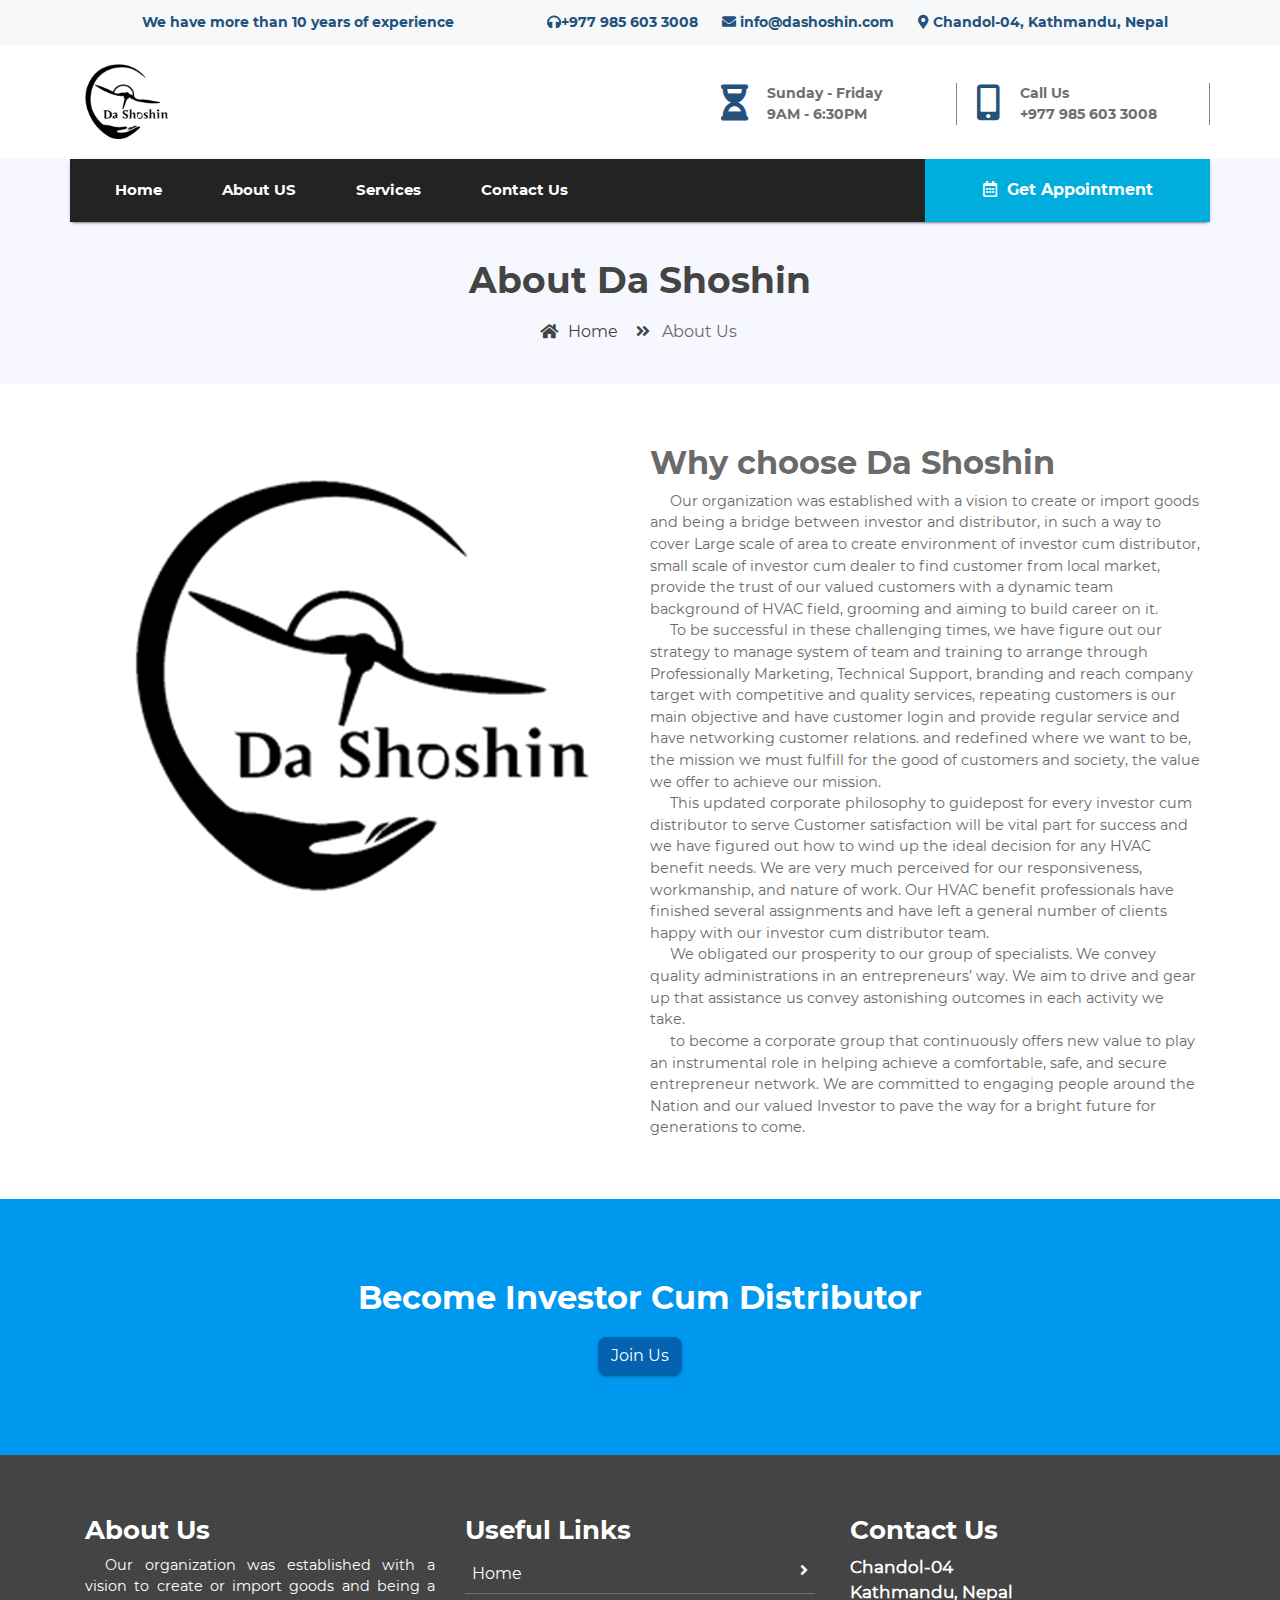
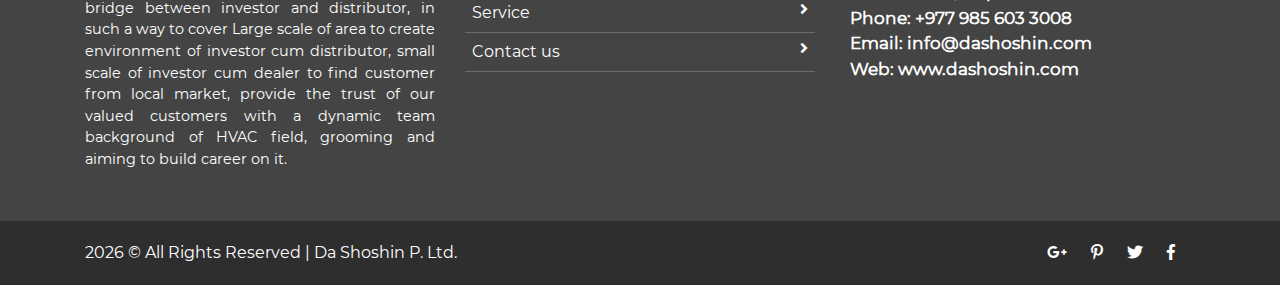
==== commit b8a42d23: "Revert "Revert "new-update""" ====
--- a/about_us.html
+++ b/about_us.html
@@ -4,266 +4,307 @@
 <head>
     <meta charset="utf-8">
     <meta name="viewport" content="width=device-width, initial-scale=1, shrink-to-fit=no">
-    <title> Free Dental Medical Hospital Website Template | Smarteyeapps.com</title>
-
-    <link rel="shortcut icon" href="assets/images/fav.jpg">
-    <link href="https://fonts.googleapis.com/css?family=Source+Sans+Pro" rel="stylesheet"> 
+    <title> Da Shoshin</title>
+
+    <link rel="shortcut icon" href="assets/images/Da_shoshin_logo.png">
+    <link href="https://fonts.googleapis.com/css?family=Source+Sans+Pro" rel="stylesheet">
     <link rel="stylesheet" href="assets/css/bootstrap.min.css">
     <link rel="stylesheet" href="assets/css/fontawsom-all.min.css">
     <link rel="stylesheet" href="assets/plugins/slider/css/owl.carousel.min.css">
     <link rel="stylesheet" href="assets/plugins/slider/css/owl.theme.default.css">
-    <link rel="stylesheet" type="text/css" href="assets/css/style.css" />
+    <link rel="stylesheet" type="text/css" href="assets/css/style.css"/>
 </head>
 
-    <body>
-    
-    <header>
-  	 <div class="top-port">
-               <div class="container">
-               		<div class="row top-row">
-               			  <div class="col-lg-4 header-left-box col-md-5 d-none d-sm-block">
-								<p>We have more than 15 years of experience</p>
-							</div>
-							<div class="col-lg-8 col-md-7 header-right-box">
-								<ul>
-									<li class="hs-1">
-										<i class="fas fa-headphones"></i> 04651 - 270602
-									</li>
-									<li>
-										<i class="fas fa-envelope"></i> suresh01@gmail.com
-									</li>
-									<li class="hs">
-										<i class="fas fa-map-marker-alt"></i> Tamilnadu, India
-									</li>
-								</ul>
-							</div>
-               		</div>
-               </div>
-              
-        </div>
-        <div id="logo-head" class="logo-port">
-            <div class="container ">
-                <div class="row logo-port-content">
-
-                    <div class="col-sm-12 logo-box col-md-4">
-                        <img src="assets/images/logo.jpg" alt="">
-                        <a data-toggle="collapse" data-target="#nav-head" href="#nav-head" ><i class="fas d-block d-md-none small-menu fa-bars"></i></a>
-                    </div>
-                    <div id="menu" class="col-sm-8 d-none d-md-block ">
-                        <div class="row">
-                            
-                            <div class="col-lg-4 col-md-2">
-                                
-                            </div>
-                            <div class="col-lg-4 col-md-5">
-                                <div class="row cvnbj">
-                                    <div class="col-sm-3 no-padding center ibk-l">
-
-                                        <i class="fas fa-hourglass-half"></i>
-                                    </div>
-                                    <div class="col-sm-9 det-li">
-                                        <b>Monday - Saturday</b>
-                                        <br>
-                                        <b>9AM - 8.30PM</b>
-                                    </div>
+<body>
+
+<!--***************************** Header Starts Here *****************************-->
+<header>
+    <div class="top-port">
+        <div class="container">
+            <div class="row top-row">
+                <div class="col-lg-4 header-left-box col-md-5 d-none d-sm-block">
+                    <p>We have more than 10 years of experience</p>
+                </div>
+                <div class="col-lg-8 col-md-7 header-right-box">
+                    <ul>
+                        <li class="hs-1">
+                            <i class="fas fa-headphones"></i>+977 985 603 3008
+                        </li>
+                        <li>
+                            <i class="fas fa-envelope"></i> info@dashoshin.com
+                        </li>
+                        <li class="hs">
+                            <i class="fas fa-map-marker-alt"></i> Chandol-04, Kathmandu, Nepal
+                        </li>
+                    </ul>
+                </div>
+            </div>
+        </div>
+
+    </div>
+    <div id="logo-head" class="logo-port">
+        <div class="container ">
+            <div class="row logo-port-content">
+
+                <div class="col-sm-12 logo-box col-md-4">
+                    <img src="assets/images/Da_shoshin_header_logo.png" alt="">
+                    <a data-toggle="collapse" data-target="#nav-head" href="#nav-head"><i
+                            class="fas d-block d-md-none small-menu fa-bars"></i></a>
+                </div>
+                <div id="menu" class="col-sm-8 d-none d-md-block ">
+                    <div class="row">
+
+                        <div class="col-lg-4 col-md-2">
+
+                        </div>
+                        <div class="col-lg-4 col-md-5">
+                            <div class="row cvnbj">
+                                <div class="col-sm-3 no-padding center ibk-l">
+
+                                    <i class="fas fa-hourglass-half"></i>
+                                </div>
+                                <div class="col-sm-9 det-li">
+                                    <b>Sunday - Friday</b>
+                                    <br>
+                                    <b>9AM - 6:30PM</b>
                                 </div>
                             </div>
-                            <div class="col-lg-4 col-md-5">
-                                <div class="row cvnbj">
-                                    <div class="col-sm-3 no-padding center ibk-l">
-
-                                        <i class="fas fa-mobile-alt cl3"></i>
-                                    </div>
-                                    <div class="col-sm-9 det-li">
-                                        <b>Call Us</b>
-                                        <br>
-                                        <b>+91 7200 20 40 30</b>
-                                    </div>
+                        </div>
+                        <div class="col-lg-4 col-md-5">
+                            <div class="row cvnbj">
+                                <div class="col-sm-3 no-padding center ibk-l">
+
+                                    <i class="fas fa-mobile-alt cl3"></i>
+                                </div>
+                                <div class="col-sm-9 det-li">
+                                    <b>Call Us</b>
+                                    <br>
+                                    <b>+977 985 603 3008</b>
                                 </div>
                             </div>
-
                         </div>
-                    </div>
-                </div>
-            </div>
-        </div>
-        <div id="nav-head" class="nav-port">
-        	<div class="container no-padding">
-        		<div class="row nav-row no-margin">
-        			<div class="col-md-9 nav-coll col-sm-12">
-        				<nav>
-        					<ul>
-        						<li><a href="index.html">Home</a></li>
-        						<li><a href="about_us.html">About US</a></li>
-        						<li><a href="services.html">Services</a></li>
-        						<li><a href="gallery.html">Gallery</a></li>
-        						<li><a href="blog.html">Blog</a></li>
-        						<li><a href="contact_us.html">Contact Us</a></li>
-        					</ul>
-        				</nav>
-        			</div>
-        			<div class="col-md-3 col-sm-12 cart-ap">
-        				<ul>
-        					
-							<li><a onclick="showModel()"><i class="far fa-calendar-alt"></i> Get Appointment</a></li>
-        				</ul>
-        			</div>
-        		</div>
-        	</div>
-        </div>
-  </header><!-- ######## Header End ####### -->
-  
-       <!--  ************************* Page Title Starts Here ************************** -->
-               <div class="page-nav no-margin row">
-                   <div class="container">
-                       <div class="row">
-                           <h2>About Santol</h2>
-                           <ul>
-                               <li> <a href="#"><i class="fas fa-home"></i> Home</a></li>
-                               <li><i class="fas fa-angle-double-right"></i> About Us</li>
-                           </ul>
-                       </div>
-                   </div>
-               </div>
-       
-    <!-- ######## Page  Title End ####### -->
-       
-    <section class="with-medical">
-        <div class="container">
-            <div class="row">
-               <div class="col-lg-6 col-md-12">
-                    <img src="assets/images/server.png" alt="">
-                </div>
-                <div class="col-lg-6 col-md-12 txtr">
-                    <h4>Why choos Health Care with <br>
-                     <span>Medical Hospital</span>   
-                    </h4>
-                    <p>Lorem ipsum dolor sit amet, consectetur adipiscing elit. Integer neque libero, pulvinar et elementum quis, facilisis eu ante. Mauris non placerat sapien. Pellentesque tempor arcu non odio scelerisque ullamcorper. Lorem ipsum dolor sit amet, consectetur adipiscing elit. Nam varius eros consequat auctor gravida. Fusce tristique lacus at urna sollicitudin pulvinar. Suspendisse hendrerit ultrices mauris.</p>
-                    <p>Ut ultricies lacus a rutrum mollis. Orci varius natoque penatibus et magnis dis parturient montes, nascetur ridiculus mus. Sed porta dolor quis felis pulvinar dignissim. Etiam nisl ligula, ullamcorper non metus vitae, maximus efficitur mi. Vivamus ut ex ullamcorper, scelerisque lacus nec, commodo dui. Proin massa urna, volutpat vel augue eget, iaculis tristique dui. </p>
-                </div>
-                
-            </div>
-        </div>
-    </section>
-       
-            <!-- ################# Custom Message Starts Here#######################--->
-    <section class="custom-msg">
-        <div class="container">
-           <div class=" cust-msg">
-                <h2>Loogin for a Custom Solution</h2>
-                <p>Our technicians can provide you with the best custom made solutions <br> on the market, no matter whether you're a small business or large enterprise.</p>
-                <div class="btn btn-warning">Get in Touch</div>
-           </div>
-           
-        </div>
-    </section>
-
-    <!-- ################# Our Team Starts Here#######################--->
-    <section class="our-team">
-        <div class="container">
-            <div class="inner-title row">
-                <h2>Our Team</h2>
-                <p>Take a look at our Team</p>
-            </div>
-            <div class="row team-row">
-                <div class="col-md-3 col-sm-6">
-                    <div class="single-usr">
-                        <img src="assets/images/team/team-memb1.jpg" alt="">
-                        <div class="det-o">
-                            <h4>David Kanuel</h4>
-                            <i>Facial Surgan</i>
-                        </div>
-                    </div>
-                </div>
-                <div class="col-md-3 col-sm-6">
-                    <div class="single-usr">
-                        <img src="assets/images/team/team-memb2.jpg" alt="">
-                        <div class="det-o">
-                            <h4>David Kanuel</h4>
-                            <i>Facial Surgan</i>
-                        </div>
-                    </div>
-                </div>
-                <div class="col-md-3 col-sm-6">
-                    <div class="single-usr">
-                        <img src="assets/images/team/team-memb3.jpg" alt="">
-                        <div class="det-o">
-                            <h4>David Kanuel</h4>
-                            <i>Facial Surgan</i>
-                        </div>
-                    </div>
-                </div>
-                <div class="col-md-3 col-sm-6">
-                    <div class="single-usr">
-                        <img src="assets/images/team/team-memb4.jpg" alt="">
-                        <div class="det-o">
-                            <h4>David Kanuel</h4>
-                            <i>Facial Surgan</i>
-                        </div>
-                    </div>
-                </div>
-            </div>
-        </div>
-
-
-    </section>
-        
-<!-- ################# Footer Starts Here#######################--->
-
-
-    <footer class="footer">
-        <div class="container">
-            <div class="row">
-                <div class="col-md-4 col-sm-12">
-                    <h2>About Us</h2>
-                    <p>
-                        Smart Eye is a leading provider of information technology, consulting, and business process services. Our dedicated employees offer strategic insights, technological expertise and industry experience.
-                    </p>
-                    <p>We focus on technologies that promise to reduce costs, streamline processes and speed time-to-market, Backed by our strong quality processes and rich experience managing global... </p>
-                </div>
-                <div class="col-md-4 col-sm-12">
-                    <h2>Useful Links</h2>
-                    <ul class="list-unstyled link-list">
-                        <li><a ui-sref="about" href="#/about">About us</a><i class="fa fa-angle-right"></i></li>
-                        <li><a ui-sref="portfolio" href="#/portfolio">Portfolio</a><i class="fa fa-angle-right"></i></li>
-                        <li><a ui-sref="products" href="#/products">Latest jobs</a><i class="fa fa-angle-right"></i></li>
-                        <li><a ui-sref="gallery" href="#/gallery">Gallery</a><i class="fa fa-angle-right"></i></li>
-                        <li><a ui-sref="contact" href="#/contact">Contact us</a><i class="fa fa-angle-right"></i></li>
+
+                    </div>
+                </div>
+            </div>
+        </div>
+    </div>
+    <div id="nav-head" class="nav-port">
+        <div class="container no-padding">
+            <div class="row nav-row no-margin">
+                <div class="col-md-9 nav-coll col-sm-12">
+                    <nav>
+                        <ul>
+                            <li><a href="index.html">Home</a></li>
+                            <li><a href="about_us.html">About US</a></li>
+                            <li><a href="services.html">Services</a></li>
+                            <li><a href="contact_us.html">Contact Us</a></li>
+                        </ul>
+                    </nav>
+                </div>
+                <div class="col-md-3 col-sm-12 cart-ap">
+                    <ul>
+
+                        <li><a onclick="showModel()"><i class="far fa-calendar-alt"></i> Get Appointment</a></li>
                     </ul>
                 </div>
-                <div class="col-md-4 col-sm-12 map-img">
-                    <h2>Contact Us</h2>
-                    <address class="md-margin-bottom-40">
-                        BlueDart <br>
-                        Marthandam (K.K District) <br>
-                        Tamil Nadu, IND <br>
-                        Phone: +91 9159669599 <br>
-                        Email: <a href="mailto:info@anybiz.com" class="">info@bluedart.in</a><br>
-                        Web: <a href="smart-eye.html" class="">www.bluedart.in</a>
-                    </address>
-
-                </div>
-            </div>
-        </div>
-        
-
-    </footer>
-    <div class="copy">
-            <div class="container">
-                <a href="https://www.smarteyeapps.com/">2015 &copy; All Rights Reserved | Designed and Developed by Smarteyeapps</a>
-                
-                <span>
-                <a><i class="fab fa-github"></i></a>
+            </div>
+        </div>
+    </div>
+</header><!-- ######## Header End ####### -->
+
+<!--  ************************* Page Title Starts Here ************************** -->
+<div class="page-nav no-margin row">
+    <div class="container">
+        <div class="row">
+            <h2>About Da Shoshin</h2>
+            <ul>
+                <li><a href="index.html"><i class="fas fa-home"></i> Home</a></li>
+                <li><i class="fas fa-angle-double-right"></i> About Us</li>
+            </ul>
+        </div>
+    </div>
+</div>
+
+<!-- ######## Page  Title End ####### -->
+<section class="with-medical">
+    <div class="container">
+        <div class="row">
+            <div class="col-lg-6 col-md-12">
+                <img src="assets/images/Da_shoshin_logo.png" alt="">
+            </div>
+            <div class="col-lg-6 col-md-12 txtr">
+                <h4>Why choose Da Shoshin <br>
+                    <span></span>
+                </h4>
+                <p>Our organization was established with a vision to create or import goods and being a bridge between
+                    investor and distributor, in such a way to cover Large scale of area to create environment of
+                    investor
+                    cum distributor, small scale of investor cum dealer to find customer from local market, provide the
+                    trust of our valued customers with a dynamic team background of HVAC field, grooming and aiming to
+                    build
+                    career on it.</p>
+                <p>
+                    To be successful in these challenging times, we have figure out our strategy to manage system of
+                    team
+                    and training to arrange through Professionally Marketing, Technical Support, branding and reach
+                    company
+                    target with competitive and quality services, repeating customers is our main objective and have
+                    customer login and provide regular service and have networking customer relations. and redefined
+                    where
+                    we want to be, the mission we must fulfill for the good of customers and society, the value we offer
+                    to
+                    achieve our mission.</p>
+                <p>
+                    This updated corporate philosophy to guidepost for every investor cum distributor to serve Customer
+                    satisfaction will be vital part for success and we have figured out how to wind up the ideal
+                    decision
+                    for any HVAC benefit needs. We are very much perceived for our responsiveness, workmanship, and
+                    nature
+                    of work. Our HVAC benefit professionals have finished several assignments and have left a general
+                    number
+                    of clients happy with our investor cum distributor team.</p>
+                <p>
+                    We obligated our prosperity to our group of specialists. We convey quality administrations in an
+                    entrepreneurs’ way. We aim to drive and gear up that assistance us convey astonishing outcomes in
+                    each
+                    activity we take.</p>
+                <p>
+                    to become a corporate group that continuously offers new value to play an instrumental role in
+                    helping
+                    achieve a comfortable, safe, and secure entrepreneur network.
+                    We are committed to engaging people around the Nation and our valued Investor to pave the way for a
+                    bright future for generations to come.</p>
+
+            </div>
+
+        </div>
+    </div>
+</section>
+
+<!-- ################# Custom Message Starts Here#######################--->
+<section class="custom-msg">
+    <div class="container">
+        <div class=" cust-msg">
+            <h2>Become Investor Cum Distributor</h2>
+            <!-- <p>Our technicians can provide you with the best custom made solutions <br> on the market, no matter whether
+                 you're a small business or large enterprise.</p>-->
+            <div class="btn btn-info">Join Us</div>
+        </div>
+
+    </div>
+</section>
+
+<!--
+
+&lt;!&ndash; ################# Our Team Starts Here#######################-&ndash;&gt;
+<section class="our-team">
+    <div class="container">
+        <div class="inner-title row">
+            <h2>Our Team</h2>
+            <p>Take a look at our Team</p>
+        </div>
+        <div class="row team-row">
+            <div class="col-md-3 col-sm-6">
+                <div class="single-usr">
+                    <img src="assets/images/team/team-memb1.jpg" alt="">
+                    <div class="det-o">
+                        <h4>David Kanuel</h4>
+                        <i>Facial Surgan</i>
+                    </div>
+                </div>
+            </div>
+            <div class="col-md-3 col-sm-6">
+                <div class="single-usr">
+                    <img src="assets/images/team/team-memb2.jpg" alt="">
+                    <div class="det-o">
+                        <h4>David Kanuel</h4>
+                        <i>Facial Surgan</i>
+                    </div>
+                </div>
+            </div>
+            <div class="col-md-3 col-sm-6">
+                <div class="single-usr">
+                    <img src="assets/images/team/team-memb3.jpg" alt="">
+                    <div class="det-o">
+                        <h4>David Kanuel</h4>
+                        <i>Facial Surgan</i>
+                    </div>
+                </div>
+            </div>
+            <div class="col-md-3 col-sm-6">
+                <div class="single-usr">
+                    <img src="assets/images/team/team-memb4.jpg" alt="">
+                    <div class="det-o">
+                        <h4>David Kanuel</h4>
+                        <i>Facial Surgan</i>
+                    </div>
+                </div>
+            </div>
+        </div>
+    </div>
+
+
+</section>
+--><!-- ################# Footer Starts Here#######################--->
+
+
+<footer class="footer">
+    <div class="container">
+        <div class="row">
+            <div class="col-md-4 col-sm-12">
+                <h2>About Us</h2>
+                <p>
+                    Our organization was established with a vision to create or import goods and being a bridge between
+                    investor and distributor, in such a way to cover Large scale of area to create environment of
+                    investor cum distributor, small scale of investor cum dealer to find customer from local market,
+                    provide the trust of our valued customers with a dynamic team background of HVAC field, grooming and
+                    aiming to build career on it.
+                </p>
+
+            </div>
+            <div class="col-md-4 col-sm-12">
+                <h2>Useful Links</h2>
+                <ul class="list-unstyled link-list">
+                    <li><a ui-sref="about" href="index.html">Home</a><i class="fa fa-angle-right"></i></li>
+                    <li><a ui-sref="service" href="services.html">Service</a><i class="fa fa-angle-right"></i></li>
+                    <li><a ui-sref="contact" href="contact_us.html">Contact us</a><i class="fa fa-angle-right"></i></li>
+                </ul>
+            </div>
+            <div class="col-md-4 col-sm-12 map-img">
+                <h2>Contact Us</h2>
+                <address class="md-margin-bottom-40">
+                    Chandol-04 <br>
+                    Kathmandu, Nepal <br>
+                    Phone: +977 985 603 3008 <br>
+                    Email: info@dashoshin.com<br>
+                    Web: www.dashoshin.com
+                </address>
+
+            </div>
+        </div>
+    </div>
+
+
+</footer>
+<div class="copy">
+    <div class="container">
+        <a href="https://www.dashoshin.com/">
+            <script>document.write(new Date().getFullYear());</script> &copy; All Rights Reserved | Da Shoshin P.
+            Ltd.</a>
+
+        <span>
+
                 <a><i class="fab fa-google-plus-g"></i></a>
                 <a><i class="fab fa-pinterest-p"></i></a>
                 <a><i class="fab fa-twitter"></i></a>
                 <a><i class="fab fa-facebook-f"></i></a>
         </span>
-            </div>
-
-        </div>   
-    
-    </body>
+    </div>
+
+</div>
+
+</body>
 
 <script src="assets/js/jquery-3.2.1.min.js"></script>
 <script src="assets/js/popper.min.js"></script>
@@ -274,5 +315,4 @@
 <script src="assets/js/script.js"></script>
 
 
-
 </html>--- a/assets/css/style.css
+++ b/assets/css/style.css
@@ -1,638 +1,905 @@
-/* =======================================================================
-Template Name: Dil Hospital
-Author:  SmartEye Adminpanel
-Author URI: www.smarteyeapps.com
-Version: 1.0
-coder name:Prabin Raja
-Description: This Template is created for web template
-======================================================================= */
-/* ===================================== Import Less ================================== */
+
 @font-face {
-  font-family: 'mouse-300';
-  src: url("../fonts/Montserrat-Regular.ttf") format("truetype"); }
+    font-family: 'mouse-300';
+    src: url("../fonts/Montserrat-Regular.ttf") format("truetype");
+}
+
 @font-face {
-  font-family: 'mouse-500';
-  src: url("../fonts/Montserrat-Bold.ttf") format("truetype"); }
+    font-family: 'mouse-500';
+    src: url("../fonts/Montserrat-Bold.ttf") format("truetype");
+}
+
 /* ===================================== Basic CSS ================================== */
 * {
-  margin: 0px;
-  padding: 0px;
-  list-style: none; }
+    margin: 0px;
+    padding: 0px;
+    list-style: none;
+}
 
 img {
-  max-width: 100%; }
+    max-width: 100%;
+}
 
 a {
-  text-decoration: none;
-  outline: none;
-  color: #444; }
+    text-decoration: none;
+    outline: none;
+    color: #444;
+}
 
 a:hover {
-  color: #444; }
+    color: #444;
+}
 
 ul {
-  margin-bottom: 0;
-  padding-left: 0; }
+    margin-bottom: 0;
+    padding-left: 0;
+}
 
 a:hover,
 a:focus,
 input,
 textarea {
-  text-decoration: none;
-  outline: none; }
+    text-decoration: none;
+    outline: none;
+}
 
 .center {
-  text-align: center; }
+    text-align: center;
+}
 
 .left {
-  text-align: left; }
+    text-align: left;
+}
 
 .right {
-  text-align: right; }
+    text-align: right;
+}
 
 .cp {
-  cursor: pointer; }
+    cursor: pointer;
+}
 
 html, body {
-  height: 100%; }
+    height: 100%;
+}
 
 p {
-  margin-bottom: 0px;
-  width: 100%; }
+    margin-bottom: 0px;
+    width: 100%;
+}
 
 .no-padding {
-  padding: 0px; }
+    padding: 0px;
+}
 
 .no-margin {
-  margin: 0px; }
+    margin: 0px;
+}
 
 .hid {
-  display: none; }
+    display: none;
+}
 
 .top-mar {
-  margin-top: 15px; }
+    margin-top: 15px;
+}
 
 .h-100 {
-  height: 100%; }
+    height: 100%;
+}
 
 ::placeholder {
-  color: #747f8a !important;
-  font-size: 13px;
-  opacity: .5 !important; }
+    color: #747f8a !important;
+    font-size: 13px;
+    opacity: .5 !important;
+}
 
 .container-fluid {
-  padding: 0px; }
+    padding: 0px;
+}
 
 h1, h2, h3, h4, h5, h6 {
-  font-family: "mouse-500", Arial, Helvetica, sans-serif; }
+    font-family: "mouse-500", Arial, Helvetica, sans-serif;
+}
 
 strong {
-  font-family: "mouse-500", Arial, Helvetica, sans-serif; }
+    font-family: "mouse-500", Arial, Helvetica, sans-serif;
+}
 
 body {
-  background-color: #f7f7ff !important;
-  font-family: "mouse-300", Arial, Helvetica, sans-serif;
-  color: #6A6A6A; }
+    background-color: #f7f7ff !important;
+    font-family: "mouse-300", Arial, Helvetica, sans-serif;
+    color: #6A6A6A;
+}
 
 .session-title {
-  padding: 30px;
-  margin: 0px; }
-  .session-title h2 {
-    width: 100%;
-    text-align: center; }
-  .session-title p {
+    padding: 30px;
+    margin: 0px;
+}
+
+.session-title h2 {
+    width: 100%;
+    text-align: center;
+}
+
+.session-title p {
     max-width: 850px;
     text-align: center;
     float: none;
-    margin: auto; }
-  .session-title span {
+    margin: auto;
+}
+
+.session-title span {
     float: right;
-    font-style: italic; }
+    font-style: italic;
+}
 
 .inner-title {
-  padding: 20px;
-  padding-left: 0px;
-  margin-bottom: 30px; }
-  .inner-title h2 {
+    padding: 20px;
+    padding-left: 0px;
+    margin-bottom: 30px;
+}
+
+.inner-title h2 {
     width: 100%;
     text-align: center;
     font-size: 2rem;
-    font-weight: 600; }
-  .inner-title p {
-    width: 100%;
-    text-align: center; }
+    font-weight: 600;
+}
+
+.inner-title p {
+    width: 100%;
+    text-align: center;
+}
 
 .page-nav {
-  padding: 40px;
-  text-align: center;
-  padding-top: 100px; }
-  @media screen and (max-width: 767px) {
+    padding: 40px;
+    text-align: center;
+    padding-top: 100px;
+}
+
+@media screen and (max-width: 767px) {
     .page-nav {
-      padding-top: 50px; } }
-  .page-nav ul {
+        padding-top: 50px;
+    }
+}
+
+.page-nav ul {
     float: none;
-    margin: auto; }
-  .page-nav h2 {
+    margin: auto;
+}
+
+.page-nav h2 {
     font-size: 36px;
     width: 100%;
-    color: #444; }
-    @media screen and (max-width: 600px) {
-      .page-nav h2 {
-        font-size: 26px; } }
-  .page-nav ul li {
+    color: #444;
+}
+
+@media screen and (max-width: 600px) {
+    .page-nav h2 {
+        font-size: 26px;
+    }
+}
+
+.page-nav ul li {
     float: left;
     margin-right: 10px;
     margin-top: 10px;
-    font-size: 16px; }
-    .page-nav ul li i {
-      width: 30px;
-      text-align: center;
-      color: #444; }
-    .page-nav ul li a {
-      color: #444; }
+    font-size: 16px;
+}
+
+.page-nav ul li i {
+    width: 30px;
+    text-align: center;
+    color: #444;
+}
+
+.page-nav ul li a {
+    color: #444;
+}
 
 .btn-success {
-  background-color: #00ab9f;
-  border-color: #00ab9f; }
-  .btn-success:hover {
-    background-color: #00ab9f !important;
-    border-color: #00ab9f !important; }
-  .btn-success:active {
-    background-color: #00ab9f !important;
-    border-color: #00ab9f !important; }
-  .btn-success:focus {
+    background-color: #00ab9f;
+    border-color: #00ab9f;
+}
+
+.btn-success:hover {
     background-color: #00ab9f !important;
     border-color: #00ab9f !important;
-    box-shadow: none !important; }
+}
+
+.btn-success:active {
+    background-color: #00ab9f !important;
+    border-color: #00ab9f !important;
+}
+
+.btn-success:focus {
+    background-color: #00ab9f !important;
+    border-color: #00ab9f !important;
+    box-shadow: none !important;
+}
 
 .btn-info {
-  background-color: #0363b0;
-  border-color: #0363b0; }
-  .btn-info:hover {
-    background-color: #0363b0 !important;
-    border-color: #0363b0 !important; }
-  .btn-info:active {
-    background-color: #0363b0 !important;
-    border-color: #0363b0 !important; }
-  .btn-info:focus {
+    background-color: #0363b0;
+    border-color: #0363b0;
+}
+
+.btn-info:hover {
     background-color: #0363b0 !important;
     border-color: #0363b0 !important;
-    box-shadow: none !important; }
+}
+
+.btn-info:active {
+    background-color: #0363b0 !important;
+    border-color: #0363b0 !important;
+}
+
+.btn-info:focus {
+    background-color: #0363b0 !important;
+    border-color: #0363b0 !important;
+    box-shadow: none !important;
+}
 
 .btn {
-  box-shadow: 0 3px 1px -2px rgba(0, 0, 0, 0.2), 0 2px 2px 0 rgba(0, 0, 0, 0.14), 0 1px 5px 0 rgba(0, 0, 0, 0.12);
-  border-radius: 2px; }
+    box-shadow: 0 3px 1px -2px rgba(0, 0, 0, 0.2), 0 2px 2px 0 rgba(0, 0, 0, 0.14), 0 1px 5px 0 rgba(0, 0, 0, 0.12);
+    border-radius: 2px;
+}
 
 .form-control:focus {
-  box-shadow: none !important;
-  border: 2px solid  #00a8df; }
+    box-shadow: none !important;
+    border: 2px solid #00a8df;
+}
 
 .btn-light {
-  background-color: #FFF;
-  color: #3F3F3F; }
+    background-color: #FFF;
+    color: #3F3F3F;
+}
 
 @media screen and (max-width: 1199px) {
-  .container {
-    max-width: 100%; } }
+    .container {
+        max-width: 100%;
+    }
+}
+
 .collapse.show {
-  display: block !important; }
+    display: block !important;
+}
 
 .form-control:focus {
-  box-shadow: none;
-  border: 2px solid #0d7a40 !important; }
+    box-shadow: none;
+    border: 2px solid #0d7a40 !important;
+}
 
 .form-control {
-  background-color: #F8F8F8;
-  margin-bottom: 20px; }
-  .form-control:focus {
-    background-color: #FFF;
-    border-color: #CCC; }
+    background-color: #F8F8F8;
+    margin-bottom: 20px;
+}
+
+.form-control:focus {
+    background-color: #FFF;
+    border-color: #CCC;
+}
 
 /* ===================================== Header CSS ================================== */
 body {
-  overflow-x: hidden; }
+    overflow-x: hidden;
+}
 
 /* ===================================== Header CSS ================================== */
 header {
-  background-color: #FFF; }
-  header .top-port {
-    background-color: #f6f8f9; }
-    header .top-port .top-row {
-      margin: 0px;
-      background-color: #f6f8f9;
-      color: #23527c; }
-      @media screen and (max-width: 1050px) {
-        header .top-port .top-row .header-left-box {
-          padding: 0px; }
-          header .top-port .top-row .header-left-box p {
-            margin-left: 0px; } }
-      @media screen and (max-width: 1050px) {
-        header .top-port .top-row ul li {
-          font-size: 13px !important;
-          padding: 12px 7px !important; } }
-      header .top-port .top-row ul {
-        float: right; }
-        header .top-port .top-row ul li {
-          float: left;
-          padding: 12px;
-          font-size: 14px;
-          font-family: "mouse-500", Arial, Helvetica, sans-serif;
-          color: #23527c; }
-      header .top-port .top-row p {
-        font-size: 14px;
-        padding: 12px;
-        margin-left: 30px;
-        font-family: "mouse-500", Arial, Helvetica, sans-serif; }
-      @media screen and (max-width: 1199px) {
-        header .top-port .top-row::before {
-          display: none; }
-        header .top-port .top-row::after {
-          display: none; } }
-      @media screen and (max-width: 889px) {
-        header .top-port .top-row .header-left-box {
-          display: none !important; }
-        header .top-port .top-row .header-right-box {
-          width: 100% !important;
-          max-width: 100% !important;
-          flex: 100%; } }
-      @media screen and (max-width: 523px) {
-        header .top-port .top-row .hs {
-          display: none; } }
-      @media screen and (max-width: 369px) {
-        header .top-port .top-row .hs-1 {
-          display: none; } }
-  header .logo-port-content {
+    background-color: #FFF;
+}
+
+header .top-port {
+    background-color: #f6f8f9;
+}
+
+header .top-port .top-row {
+    margin: 0px;
+    background-color: #f6f8f9;
+    color: #23527c;
+}
+
+@media screen and (max-width: 1050px) {
+    header .top-port .top-row .header-left-box {
+        padding: 0px;
+    }
+
+    header .top-port .top-row .header-left-box p {
+        margin-left: 0px;
+    }
+}
+
+@media screen and (max-width: 1050px) {
+    header .top-port .top-row ul li {
+        font-size: 13px !important;
+        padding: 12px 7px !important;
+    }
+}
+
+header .top-port .top-row ul {
+    float: right;
+}
+
+header .top-port .top-row ul li {
+    float: left;
+    padding: 12px;
+    font-size: 14px;
+    font-family: "mouse-500", Arial, Helvetica, sans-serif;
+    color: #23527c;
+}
+
+header .top-port .top-row p {
+    font-size: 14px;
+    padding: 12px;
+    margin-left: 30px;
+    font-family: "mouse-500", Arial, Helvetica, sans-serif;
+}
+
+@media screen and (max-width: 1199px) {
+    header .top-port .top-row::before {
+        display: none;
+    }
+
+    header .top-port .top-row::after {
+        display: none;
+    }
+}
+
+@media screen and (max-width: 889px) {
+    header .top-port .top-row .header-left-box {
+        display: none !important;
+    }
+
+    header .top-port .top-row .header-right-box {
+        width: 100% !important;
+        max-width: 100% !important;
+        flex: 100%;
+    }
+}
+
+@media screen and (max-width: 523px) {
+    header .top-port .top-row .hs {
+        display: none;
+    }
+}
+
+@media screen and (max-width: 369px) {
+    header .top-port .top-row .hs-1 {
+        display: none;
+    }
+}
+
+header .logo-port-content {
     background-color: #FFF;
     padding-top: 15px;
-    padding-bottom: 15px; }
-    header .logo-port-content .logo-box {
-      padding-right: 0px; }
-      header .logo-port-content .logo-box img {
-        margin-top: 4px;
-        margin-bottom: 5px; }
-    header .logo-port-content .det-li {
-      font-size: 11px;
-      padding-left: 0;
-      margin-top: 18px;
-      color: #6f6f6f;
-      border-right: 1px solid #848484;
-      font-family: "mouse-500", Arial, Helvetica, sans-serif; }
-      header .logo-port-content .det-li b {
-        font-weight: 300;
-        font-size: 14px; }
-    header .logo-port-content .cvnbj {
-      padding-top: 5px; }
-    header .logo-port-content .ibk-l {
-      text-align: center;
-      padding-top: 20px; }
-    header .logo-port-content .ibk-l i {
-      color: #23527c;
-      font-size: 36px;
-      text-align: right; }
-    @media screen and (max-width: 1007px) {
-      header .logo-port-content .det-li b {
-        font-size: 13px; } }
-    @media screen and (max-width: 767px) {
-      header .logo-port-content {
+    padding-bottom: 15px;
+}
+
+header .logo-port-content .logo-box {
+    padding-right: 0px;
+}
+
+header .logo-port-content .logo-box img {
+    margin-top: 4px;
+    margin-bottom: 5px;
+}
+
+header .logo-port-content .det-li {
+    font-size: 11px;
+    padding-left: 0;
+    margin-top: 18px;
+    color: #6f6f6f;
+    border-right: 1px solid #848484;
+    font-family: "mouse-500", Arial, Helvetica, sans-serif;
+}
+
+header .logo-port-content .det-li b {
+    font-weight: 300;
+    font-size: 14px;
+}
+
+header .logo-port-content .cvnbj {
+    padding-top: 5px;
+}
+
+header .logo-port-content .ibk-l {
+    text-align: center;
+    padding-top: 20px;
+}
+
+header .logo-port-content .ibk-l i {
+    color: #23527c;
+    font-size: 36px;
+    text-align: right;
+}
+
+@media screen and (max-width: 1007px) {
+    header .logo-port-content .det-li b {
+        font-size: 13px;
+    }
+}
+
+@media screen and (max-width: 767px) {
+    header .logo-port-content {
         padding-top: 10px;
         padding-bottom: 10px;
-        box-shadow: 0 2px 5px 0 rgba(0, 0, 0, 0.16), 0 2px 10px 0 rgba(0, 0, 0, 0.12); }
-        header .logo-port-content img {
-          width: 200px; } }
-  header .nav-port {
+        box-shadow: 0 2px 5px 0 rgba(0, 0, 0, 0.16), 0 2px 10px 0 rgba(0, 0, 0, 0.12);
+    }
+
+    header .logo-port-content img {
+        width: 200px;
+    }
+}
+
+header .nav-port {
     position: absolute;
     z-index: 999;
-    width: 100%; }
-    @media screen and (max-width: 767px) {
-      header .nav-port {
-        display: none; } }
-    header .nav-port .nav-coll {
-      background-color: #232323; }
-    header .nav-port .nav-row {
-      background-color: #00aedd;
-      box-shadow: 0 3px 1px -2px rgba(0, 0, 0, 0.2), 0 2px 2px 0 rgba(0, 0, 0, 0.14), 0 1px 5px 0 rgba(0, 0, 0, 0.12);
-      border-radius: 2px;
-      border-radius: 5px; }
-      header .nav-port .nav-row nav ul li {
-        float: left;
-        padding: 20px 30px;
-        font-family: "mouse-500", Arial, Helvetica, sans-serif;
-        font-size: 15px; }
-        header .nav-port .nav-row nav ul li a {
-          color: #FFFFFF; }
-      header .nav-port .nav-row .cart-ap {
-        padding: 0px;
-        background-color: #00aedd;
-        width: 100%; }
-        header .nav-port .nav-row .cart-ap ul li {
-          float: left;
-          padding: 19px 20px;
-          font-family: "mouse-500", Arial, Helvetica, sans-serif;
-          font-size: 16px;
-          width: 100%;
-          text-align: center; }
-          header .nav-port .nav-row .cart-ap ul li a {
-            color: #FFFFFF; }
-        header .nav-port .nav-row .cart-ap ul .fa-calendar-alt {
-          margin-right: 5px; }
-        header .nav-port .nav-row .cart-ap ul .shop-b {
-          border-right: 1px solid #00aedd; }
-    @media screen and (max-width: 1032px) {
-      header .nav-port nav ul li {
+    width: 100%;
+}
+
+@media screen and (max-width: 767px) {
+    header .nav-port {
+        display: none;
+    }
+}
+
+header .nav-port .nav-coll {
+    background-color: #232323;
+}
+
+header .nav-port .nav-row {
+    background-color: #00aedd;
+    box-shadow: 0 3px 1px -2px rgba(0, 0, 0, 0.2), 0 2px 2px 0 rgba(0, 0, 0, 0.14), 0 1px 5px 0 rgba(0, 0, 0, 0.12);
+    border-radius: 2px;
+    border-radius: 5px;
+}
+
+header .nav-port .nav-row nav ul li {
+    float: left;
+    padding: 20px 30px;
+    font-family: "mouse-500", Arial, Helvetica, sans-serif;
+    font-size: 15px;
+}
+
+header .nav-port .nav-row nav ul li a {
+    color: #FFFFFF;
+}
+
+header .nav-port .nav-row .cart-ap {
+    padding: 0px;
+    background-color: #00aedd;
+    width: 100%;
+}
+
+header .nav-port .nav-row .cart-ap ul li {
+    float: left;
+    padding: 19px 20px;
+    font-family: "mouse-500", Arial, Helvetica, sans-serif;
+    font-size: 16px;
+    width: 100%;
+    text-align: center;
+}
+
+header .nav-port .nav-row .cart-ap ul li a {
+    color: #FFFFFF;
+}
+
+header .nav-port .nav-row .cart-ap ul .fa-calendar-alt {
+    margin-right: 5px;
+}
+
+header .nav-port .nav-row .cart-ap ul .shop-b {
+    border-right: 1px solid #00aedd;
+}
+
+@media screen and (max-width: 1032px) {
+    header .nav-port nav ul li {
         padding: 13px 20px !important;
-        font-size: 14px !important; }
-      header .nav-port .cart-ap ul li {
+        font-size: 14px !important;
+    }
+
+    header .nav-port .cart-ap ul li {
         padding: 13px 11px !important;
-        font-size: 13px !important; } }
-    @media screen and (max-width: 767px) {
-      header .nav-port nav ul li {
+        font-size: 13px !important;
+    }
+}
+
+@media screen and (max-width: 767px) {
+    header .nav-port nav ul li {
         width: 100%;
         float: none;
         padding: 13px 20px !important;
-        font-size: 14px !important; }
-      header .nav-port .cart-ap ul li {
+        font-size: 14px !important;
+    }
+
+    header .nav-port .cart-ap ul li {
         padding: 13px 11px !important;
-        font-size: 13px !important; } }
+        font-size: 13px !important;
+    }
+}
 
 .small-menu {
-  float: right;
-  color: #0098ef;
-  font-size: 32px;
-  margin-top: 10px;
-  margin-right: 12px; }
+    float: right;
+    color: #0098ef;
+    font-size: 32px;
+    margin-top: 10px;
+    margin-right: 12px;
+}
 
 /* ===================================== Slider Style CSS ================================== */
 .slider {
-  position: relative; }
+    position: relative;
+}
 
 .slider-captions {
-  position: absolute;
-  bottom: 132px;
-  text-align: center; }
-  @media screen and (max-width: 1050px) {
+    position: absolute;
+    bottom: 132px;
+    text-align: center;
+}
+
+@media screen and (max-width: 1050px) {
     .slider-captions {
-      bottom: 100px !important; }
-      .slider-captions .slider-title {
-        font-size: 42px; } }
-  @media screen and (max-width: 810px) {
+        bottom: 100px !important;
+    }
+
+    .slider-captions .slider-title {
+        font-size: 42px;
+    }
+}
+
+@media screen and (max-width: 810px) {
     .slider-captions {
-      bottom: 50px !important; }
-      .slider-captions .slider-title {
-        font-size: 32px; } }
-  @media screen and (max-width: 572px) {
+        bottom: 50px !important;
+    }
+
+    .slider-captions .slider-title {
+        font-size: 32px;
+    }
+}
+
+@media screen and (max-width: 572px) {
     .slider-captions {
-      display: none; } }
+        display: none;
+    }
+}
 
 .slider-title {
-  font-size: 66px;
-  font-weight: 600;
-  color: #fff;
-  letter-spacing: -3px; }
+    font-size: 66px;
+    font-weight: 600;
+    color: #fff;
+    letter-spacing: -3px;
+}
 
 .slider-text {
-  margin-bottom: 20px;
-  color: #fff; }
+    margin-bottom: 20px;
+    color: #fff;
+}
 
 .slider-img {
-  background: -moz-linear-gradient(top, rgba(45, 32, 44, 0.3) 0%, rgba(45, 32, 44, 0.3) 100%);
-  background: -webkit-linear-gradient(top, rgba(45, 32, 44, 0.3) 0%, rgba(45, 32, 44, 0.3) 100%);
-  background: linear-gradient(to bottom, rgba(45, 32, 44, 0.3) 0%, rgba(45, 32, 44, 0.3) 100%);
-  filter: progid:DXImageTransform.Microsoft.gradient(startColorstr='#cc1b2429', endColorstr='#cc1b2429', GradientType=0);
-  position: relative; }
+    background: -moz-linear-gradient(top, rgba(45, 32, 44, 0.3) 0%, rgba(45, 32, 44, 0.3) 100%);
+    background: -webkit-linear-gradient(top, rgba(45, 32, 44, 0.3) 0%, rgba(45, 32, 44, 0.3) 100%);
+    background: linear-gradient(to bottom, rgba(45, 32, 44, 0.3) 0%, rgba(45, 32, 44, 0.3) 100%);
+    filter: progid:DXImageTransform.Microsoft.gradient(startColorstr='#cc1b2429', endColorstr='#cc1b2429', GradientType=0);
+    position: relative;
+}
 
 .slider-img img {
-  position: relative;
-  z-index: -1; }
+    position: relative;
+    z-index: -1;
+}
 
 .slider .owl-nav .owl-prev, .slider .owl-nav .owl-next {
-  color: #fff;
-  display: inline-block;
-  zoom: 1;
-  margin: 5px;
-  padding: 6px 12px;
-  font-size: 22px;
-  -webkit-border-radius: 23px;
-  -moz-border-radius: 23px;
-  border-radius: 23px;
-  background: transparent;
-  filter: Alpha(Opacity=50);
-  line-height: 1;
-  border: 2px solid #fff; }
+    color: #fff;
+    display: inline-block;
+    zoom: 1;
+    margin: 5px;
+    padding: 6px 12px;
+    font-size: 22px;
+    -webkit-border-radius: 23px;
+    -moz-border-radius: 23px;
+    border-radius: 23px;
+    background: transparent;
+    filter: Alpha(Opacity=50);
+    line-height: 1;
+    border: 2px solid #fff;
+}
 
 .owl-controls.clickable .owl-buttons div:hover {
-  filter: Alpha(Opacity=100);
-  opacity: 1;
-  text-decoration: none;
-  background-color: #fff; }
+    filter: Alpha(Opacity=100);
+    opacity: 1;
+    text-decoration: none;
+    background-color: #fff;
+}
 
 .slider .owl-nav .owl-prev {
-  position: absolute;
-  top: 40%;
-  left: 25px; }
+    position: absolute;
+    top: 40%;
+    left: 25px;
+}
 
 .slider .owl-nav .owl-next {
-  position: absolute;
-  top: 40%;
-  right: 25px; }
+    position: absolute;
+    top: 40%;
+    right: 25px;
+}
 
 .slider .owl-dots .owl-dot {
-  position: relative;
-  text-align: center;
-  bottom: 40px;
-  max-width: 1140px;
-  margin: 0 auto; }
+    position: relative;
+    text-align: center;
+    bottom: 40px;
+    max-width: 1140px;
+    margin: 0 auto;
+}
 
 .slider .owl-dots .owl-dot span {
-  display: block;
-  width: 14px;
-  height: 14px;
-  margin: 0px 0px 10px 10px;
-  filter: Alpha(Opacity=50);
-  /*IE7 fix*/
-  opacity: 0.8;
-  -webkit-border-radius: 20px;
-  -moz-border-radius: 20px;
-  border-radius: 20px;
-  border: 2px solid #fff;
-  float: left; }
+    display: block;
+    width: 14px;
+    height: 14px;
+    margin: 0px 0px 10px 10px;
+    filter: Alpha(Opacity=50);
+    /*IE7 fix*/
+    opacity: 0.8;
+    -webkit-border-radius: 20px;
+    -moz-border-radius: 20px;
+    border-radius: 20px;
+    border: 2px solid #fff;
+    float: left;
+}
 
 .slider .owl-dots .owl-dot.active span {
-  background-color: #fff; }
+    background-color: #fff;
+}
 
 .slider .owl-dots .owl-dot.active span, .slider .owl-controls.clickable .owl-page:hover span {
-  background-color: #fff;
-  filter: Alpha(Opacity=100);
-  /*IE7 fix*/
-  opacity: 1; }
+    background-color: #fff;
+    filter: Alpha(Opacity=100);
+    /*IE7 fix*/
+    opacity: 1;
+}
 
 .slider .col-lg-offset-2 {
-  float: none;
-  margin: auto; }
+    float: none;
+    margin: auto;
+}
 
 /* ===================================== Why Choos Us CSS ================================== */
 .why-shoos {
-  padding: 50px; }
-  @media screen and (max-width: 940px) {
+    padding: 50px;
+}
+
+@media screen and (max-width: 940px) {
     .why-shoos {
-      padding: 50px 10px; } }
-  .why-shoos .wc-txt p {
+        padding: 50px 10px;
+    }
+}
+
+.why-shoos .wc-txt p {
     text-align: justify;
     text-indent: 15px;
-    font-size: .9rem; }
-  @media screen and (max-width: 767px) {
+    font-size: .9rem;
+}
+
+@media screen and (max-width: 767px) {
     .why-shoos .wc-txt h2 {
-      font-size: 1.2rem; } }
-  .why-shoos .wc-txt .wc-res {
-    margin-top: 20px; }
-    .why-shoos .wc-txt .wc-res .wc-cov {
-      background-color: #FFF;
-      box-shadow: 0 3px 1px -2px rgba(0, 0, 0, 0.2), 0 2px 2px 0 rgba(0, 0, 0, 0.14), 0 1px 5px 0 rgba(0, 0, 0, 0.12);
-      border-radius: 2px;
-      text-align: center;
-      padding: 40px 20px;
-      margin-bottom: 20px; }
-      .why-shoos .wc-txt .wc-res .wc-cov i {
-        font-size: 42px;
-        margin-bottom: 20px;
-        color: #00aedd; }
-      .why-shoos .wc-txt .wc-res .wc-cov b {
-        font-size: 1.1rem;
-        font-family: "mouse-500", Arial, Helvetica, sans-serif; }
-  .why-shoos .form-box {
+        font-size: 1.2rem;
+    }
+}
+
+.why-shoos .wc-txt .wc-res {
+    margin-top: 20px;
+}
+
+.why-shoos .wc-txt .wc-res .wc-cov {
+    background-color: #FFF;
+    box-shadow: 0 3px 1px -2px rgba(0, 0, 0, 0.2), 0 2px 2px 0 rgba(0, 0, 0, 0.14), 0 1px 5px 0 rgba(0, 0, 0, 0.12);
+    border-radius: 2px;
+    text-align: center;
+    padding: 40px 20px;
+    margin-bottom: 20px;
+}
+
+.why-shoos .wc-txt .wc-res .wc-cov i {
+    font-size: 42px;
+    margin-bottom: 20px;
+    color: #00aedd;
+}
+
+.why-shoos .wc-txt .wc-res .wc-cov b {
+    font-size: 1.1rem;
+    font-family: "mouse-500", Arial, Helvetica, sans-serif;
+}
+
+.why-shoos .form-box {
     background-color: #FFF;
     box-shadow: 0 3px 1px -2px rgba(0, 0, 0, 0.2), 0 2px 2px 0 rgba(0, 0, 0, 0.14), 0 1px 5px 0 rgba(0, 0, 0, 0.12);
     border-radius: 2px;
     margin-top: -130px;
     z-index: 999;
     position: absolute;
-    width: 97%; }
-    @media screen and (max-width: 767px) {
-      .why-shoos .form-box {
+    width: 97%;
+}
+
+@media screen and (max-width: 767px) {
+    .why-shoos .form-box {
         margin-top: 0px;
-        position: relative; } }
-    .why-shoos .form-box .fb-title {
-      padding: 25px 20px;
-      background-color: #00aedd;
-      color: #FFF;
-      text-align: center; }
-      .why-shoos .form-box .fb-title h3 {
-        margin-bottom: 0px;
-        font-size: 1.5rem; }
-    .why-shoos .form-box .fb-det {
-      padding: 20px; }
-      .why-shoos .form-box .fb-det .btn {
-        width: 100%; }
+        position: relative;
+    }
+}
+
+.why-shoos .form-box .fb-title {
+    padding: 25px 20px;
+    background-color: #00aedd;
+    color: #FFF;
+    text-align: center;
+}
+
+.why-shoos .form-box .fb-title h3 {
+    margin-bottom: 0px;
+    font-size: 1.5rem;
+}
+
+.why-shoos .form-box .fb-det {
+    padding: 20px;
+}
+
+.why-shoos .form-box .fb-det .btn {
+    width: 100%;
+}
 
 /* ===================================== Key Features CSS ================================== */
 .key-features {
-  padding: 50px;
-  background-color: #FFF; }
-  @media screen and (max-width: 940px) {
+    padding: 50px;
+    background-color: #FFF;
+}
+
+@media screen and (max-width: 940px) {
     .key-features {
-      padding: 50px 10px; } }
-  .key-features .single-key {
+        padding: 50px 10px;
+    }
+}
+
+.key-features .single-key {
     background-color: #FFF;
     margin-bottom: 30px;
     text-align: center;
-    padding: 30px; }
-    .key-features .single-key h5 {
-      font-family: "mouse-300", Arial, Helvetica, sans-serif;
-      font-size: 1.5rem; }
-    .key-features .single-key i {
-      background-color: #0098ef;
-      padding: 20px;
-      font-size: 42px;
-      color: #FFF;
-      margin-bottom: 30px;
-      border-radius: 50px; }
-    .key-features .single-key:hover {
-      box-shadow: 0 2px 5px 0 rgba(0, 0, 0, 0.16), 0 2px 10px 0 rgba(0, 0, 0, 0.12); }
-    .key-features .single-key p {
-      font-family: "mouse-300", Arial, Helvetica, sans-serif;
-      font-size: 15px; }
+    padding: 30px;
+}
+
+.key-features .single-key h5 {
+    font-family: "mouse-300", Arial, Helvetica, sans-serif;
+    font-size: 1.5rem;
+}
+
+.key-features .single-key i {
+    background-color: #0098ef;
+    padding: 20px;
+    font-size: 42px;
+    color: #FFF;
+    margin-bottom: 30px;
+    border-radius: 50px;
+}
+
+.key-features .single-key:hover {
+    box-shadow: 0 2px 5px 0 rgba(0, 0, 0, 0.16), 0 2px 10px 0 rgba(0, 0, 0, 0.12);
+}
+
+.key-features .single-key p {
+    font-family: "mouse-300", Arial, Helvetica, sans-serif;
+    font-size: 15px;
+}
 
 /* ===================================== Gallery Style  ================================== */
 .gallery-filter {
-  width: 100%;
-  text-align: center; }
+    width: 100%;
+    text-align: center;
+}
 
 .gallery-filter .btn {
-  background-color: #FFF; }
+    background-color: #FFF;
+}
 
 .gallery {
-  padding: 30px;
-  background-color: #fbfbfb; }
+    padding: 30px;
+    background-color: #fbfbfb;
+}
 
 .gallery-title {
-  font-size: 36px;
-  color: #00a8df;
-  text-align: center;
-  font-weight: 500;
-  margin-bottom: 70px; }
+    font-size: 36px;
+    color: #00a8df;
+    text-align: center;
+    font-weight: 500;
+    margin-bottom: 70px;
+}
 
 .gallery-title:after {
-  content: "";
-  position: absolute;
-  width: 7.5%;
-  left: 46.5%;
-  height: 45px;
-  border-bottom: 1px solid #00a8df; }
+    content: "";
+    position: absolute;
+    width: 7.5%;
+    left: 46.5%;
+    height: 45px;
+    border-bottom: 1px solid #00a8df;
+}
 
 .filter-button {
-  font-size: 18px;
-  border: 1px solid #00a8df;
-  border-radius: 5px;
-  text-align: center;
-  color: #00a8df;
-  margin-bottom: 30px; }
+    font-size: 18px;
+    border: 1px solid #00a8df;
+    border-radius: 5px;
+    text-align: center;
+    color: #00a8df;
+    margin-bottom: 30px;
+}
 
 .filter-button:hover {
-  font-size: 18px;
-  border: 1px solid #00a8df;
-  border-radius: 5px;
-  text-align: center;
-  color: #ffffff;
-  background-color: #00a8df; }
+    font-size: 18px;
+    border: 1px solid #00a8df;
+    border-radius: 5px;
+    text-align: center;
+    color: #ffffff;
+    background-color: #00a8df;
+}
 
 .btn-default:active .filter-button:active {
-  background-color: #00a8df;
-  color: white; }
+    background-color: #00a8df;
+    color: white;
+}
 
 .port-image {
-  width: 100%; }
+    width: 100%;
+}
 
 .gallery_product {
-  margin-bottom: 30px; }
+    margin-bottom: 30px;
+}
 
 /* ===================================== Custom Message Style  ================================== */
 .custom-msg {
-  padding: 80px 50px;
-  background-color: #0098ef;
-  color: #FFF; }
-  @media screen and (max-width: 767px) {
+    padding: 80px 50px;
+    background-color: #0098ef;
+    color: #FFF;
+}
+
+@media screen and (max-width: 767px) {
     .custom-msg {
-      padding: 30px; } }
-  .custom-msg .cust-msg {
-    text-align: center; }
-    .custom-msg .cust-msg h2 {
-      width: 100%;
-      margin-bottom: 20px; }
-    .custom-msg .cust-msg p {
-      margin-bottom: 30px; }
-    .custom-msg .cust-msg .btn {
-      font-family: "mouse-300", Arial, Helvetica, sans-serif;
-      border-radius: 8px; }
+        padding: 30px;
+    }
+}
+
+.custom-msg .cust-msg {
+    text-align: center;
+}
+
+.custom-msg .cust-msg h2 {
+    width: 100%;
+    margin-bottom: 20px;
+}
+
+.custom-msg .cust-msg p {
+    margin-bottom: 30px;
+}
+
+.custom-msg .cust-msg .btn {
+    font-family: "mouse-300", Arial, Helvetica, sans-serif;
+    border-radius: 8px;
+}
 
 /* ===================================== Testimonial Style  ================================== */
 .customer-serv {
-  background-color: #FFF;
-  padding: 60px; }
-  @media screen and (max-width: 554px) {
+    background-color: #FFF;
+    padding: 60px;
+}
+
+@media screen and (max-width: 554px) {
     .customer-serv {
-      padding: 40px 20px; } }
-  .customer-serv .ro-clo {
-    padding: 30px 0px; }
-  .customer-serv .card-b::after {
+        padding: 40px 20px;
+    }
+}
+
+.customer-serv .ro-clo {
+    padding: 30px 0px;
+}
+
+.customer-serv .card-b::after {
     box-sizing: border-box;
     background-color: #FFF;
     content: "";
@@ -642,8 +909,10 @@
     left: 35px;
     top: 75px;
     transform: rotate(135deg);
-    width: 25px; }
-  .customer-serv .card-b {
+    width: 25px;
+}
+
+.customer-serv .card-b {
     box-shadow: 0 2px 5px 0 rgba(0, 0, 0, 0.16), 0 2px 10px 0 rgba(0, 0, 0, 0.12);
     padding: 20px;
     text-align: center;
@@ -655,156 +924,254 @@
     background-size: auto auto;
     background-color: #FFF;
     background-size: 40px;
-    background-position: right 10px bottom 5px; }
-  .customer-serv .an-mtc {
-    padding-top: 23px; }
-  .customer-serv .stars {
-    padding-top: 33px; }
-    .customer-serv .stars li {
-      list-style: none;
-      color: #f8b739;
-      float: right;
-      font-size: 13px;
-      margin-left: 4px; }
-  .customer-serv .img-circl {
+    background-position: right 10px bottom 5px;
+}
+
+.customer-serv .an-mtc {
+    padding-top: 23px;
+}
+
+.customer-serv .stars {
+    padding-top: 33px;
+}
+
+.customer-serv .stars li {
+    list-style: none;
+    color: #f8b739;
+    float: right;
+    font-size: 13px;
+    margin-left: 4px;
+}
+
+.customer-serv .img-circl {
     margin-top: 20px;
-    text-align: center; }
-  .customer-serv .img-circl img {
+    text-align: center;
+}
+
+.customer-serv .img-circl img {
     width: 80%;
-    border-radius: 50%; }
-  .customer-serv .bghn {
-    margin-bottom: 20px; }
+    border-radius: 50%;
+}
+
+.customer-serv .bghn {
+    margin-bottom: 20px;
+}
 
 /* ===================================== Fooer CSS ================================== */
 .footer {
-  padding: 50px;
-  background-color: #444;
-  color: #FFF; }
-  @media screen and (max-width: 940px) {
+    padding: 50px;
+    background-color: #444;
+    color: #FFF;
+}
+
+@media screen and (max-width: 940px) {
     .footer {
-      padding: 50px 10px; } }
-  .footer h2 {
+        padding: 50px 10px;
+    }
+}
+
+.footer h2 {
     font-size: 26px;
-    margin-top: 10px; }
-  .footer p {
+    margin-top: 10px;
+}
+
+.footer p {
     text-align: justify;
     text-indent: 20px;
-    font-size: .9rem; }
-  .footer .link-list li {
+    font-size: .9rem;
+}
+
+.footer .link-list li {
     padding: 7px;
-    border-bottom: 1px solid #6C6C6C; }
-    .footer .link-list li a {
-      color: #FFF; }
-    .footer .link-list li i {
-      float: right; }
-  .footer .map-img {
+    border-bottom: 1px solid #6C6C6C;
+}
+
+.footer .link-list li a {
+    color: #FFF;
+}
+
+.footer .link-list li i {
+    float: right;
+}
+
+.footer .map-img {
     font-weight: 600;
     font-size: 17px;
-    padding-left: 20px; }
+    padding-left: 20px;
+}
 
 .copy {
-  padding: 20px;
-  background-color: #2E2E2E;
-  color: #FFF; }
-  .copy a {
-    color: #FFF; }
-  .copy span {
-    float: right; }
-    .copy span i {
-      margin-right: 20px; }
-    @media screen and (max-width: 777px) {
-      .copy span {
-        display: none; } }
+    padding: 20px;
+    background-color: #2E2E2E;
+    color: #FFF;
+}
+
+.copy a {
+    color: #FFF;
+}
+
+.copy span {
+    float: right;
+}
+
+.copy span i {
+    margin-right: 20px;
+}
+
+@media screen and (max-width: 777px) {
+    .copy span {
+        display: none;
+    }
+}
 
 /* ===================================== About Us CSS ================================== */
 .with-medical {
-  padding: 50px;
-  background-color: #FFF; }
-  @media screen and (max-width: 940px) {
+    padding: 50px;
+    background-color: #FFF;
+}
+
+@media screen and (max-width: 940px) {
     .with-medical {
-      padding: 50px 10px; } }
-  .with-medical .txtr {
-    padding: 10px; }
-    .with-medical .txtr h4 {
-      font-size: 32px; }
-      .with-medical .txtr h4 span {
-        color: #03509e; }
-    .with-medical .txtr p {
-      text-indent: 20px;
-      font-size: .9rem; }
+        padding: 50px 10px;
+    }
+}
+
+.with-medical .txtr {
+    padding: 10px;
+}
+
+.with-medical .txtr h4 {
+    font-size: 32px;
+}
+
+.with-medical .txtr h4 span {
+    color: #03509e;
+}
+
+.with-medical .txtr p {
+    text-indent: 20px;
+    font-size: .9rem;
+}
 
 .team-11 {
-  background-color: #FBFBFB; }
+    background-color: #FBFBFB;
+}
 
 .contact-rooo {
-  padding: 50px;
-  background-color: #FFF; }
-  @media screen and (max-width: 940px) {
+    padding: 50px;
+    background-color: #FFF;
+}
+
+@media screen and (max-width: 940px) {
     .contact-rooo {
-      padding: 50px 10px; } }
+        padding: 50px 10px;
+    }
+}
 
 /* ===================================== Our Team Style  ================================== */
 .our-team {
-  padding: 50px; }
-  @media screen and (max-width: 940px) {
+    padding: 50px;
+}
+
+@media screen and (max-width: 940px) {
     .our-team {
-      padding: 50px 10px; } }
-  .our-team .team-row {
-    margin-top: 20px; }
-    .our-team .team-row .single-usr {
-      box-shadow: 0 2px 6px 0 rgba(218, 218, 253, 0.65), 0 2px 6px 0 rgba(206, 206, 238, 0.54);
-      margin-bottom: 20px; }
-      .our-team .team-row .single-usr img {
-        width: 100%; }
-      .our-team .team-row .single-usr .det-o {
-        padding: 20px;
-        background-color: #0363b0; }
-        .our-team .team-row .single-usr .det-o h4 {
-          color: #FFF;
-          margin-bottom: 0px; }
-        .our-team .team-row .single-usr .det-o i {
-          color: #FFF; }
+        padding: 50px 10px;
+    }
+}
+
+.our-team .team-row {
+    margin-top: 20px;
+}
+
+.our-team .team-row .single-usr {
+    box-shadow: 0 2px 6px 0 rgba(218, 218, 253, 0.65), 0 2px 6px 0 rgba(206, 206, 238, 0.54);
+    margin-bottom: 20px;
+}
+
+.our-team .team-row .single-usr img {
+    width: 100%;
+}
+
+.our-team .team-row .single-usr .det-o {
+    padding: 20px;
+    background-color: #0363b0;
+}
+
+.our-team .team-row .single-usr .det-o h4 {
+    color: #FFF;
+    margin-bottom: 0px;
+}
+
+.our-team .team-row .single-usr .det-o i {
+    color: #FFF;
+}
 
 /*====================================== Blog Style ====================================*/
 .blog {
-  padding: 50px;
-  background-color: #FBFBFB; }
-  @media screen and (max-width: 990px) {
+    padding: 50px;
+    background-color: #FBFBFB;
+}
+
+@media screen and (max-width: 990px) {
     .blog {
-      padding: 50px 10px; } }
-  @media screen and (max-width: 1199px) {
+        padding: 50px 10px;
+    }
+}
+
+@media screen and (max-width: 1199px) {
     .blog .container {
-      max-width: 100%; } }
-  .blog .blog-singe {
+        max-width: 100%;
+    }
+}
+
+.blog .blog-singe {
     box-shadow: 0 3px 1px -2px rgba(0, 0, 0, 0.2), 0 2px 2px 0 rgba(0, 0, 0, 0.14), 0 1px 5px 0 rgba(0, 0, 0, 0.12);
     border-radius: 2px;
     background-color: #FFF;
-    margin-bottom: 30px; }
-    .blog .blog-singe .blog-img-tab {
-      padding: 0px; }
-    .blog .blog-singe .blog-content-tab {
-      padding: 15px; }
-      .blog .blog-singe .blog-content-tab h2 {
-        font-size: 19px; }
-      .blog .blog-singe .blog-content-tab i {
-        margin-right: 10px;
-        font-size: 12px; }
-        .blog .blog-singe .blog-content-tab i small {
-          margin-left: 5px;
-          font-size: 100%; }
-      .blog .blog-singe .blog-content-tab .blog-desic {
-        margin-top: 8px;
-        font-size: 12px;
-        text-indent: 20px;
-        margin-bottom: 10px; }
-      .blog .blog-singe .blog-content-tab a {
-        color: #06b2b6;
-        font-size: 12px; }
-        .blog .blog-singe .blog-content-tab a i {
-          margin-left: 15px;
-          font-size: 13px; }
+    margin-bottom: 30px;
+}
+
+.blog .blog-singe .blog-img-tab {
+    padding: 0px;
+}
+
+.blog .blog-singe .blog-content-tab {
+    padding: 15px;
+}
+
+.blog .blog-singe .blog-content-tab h2 {
+    font-size: 19px;
+}
+
+.blog .blog-singe .blog-content-tab i {
+    margin-right: 10px;
+    font-size: 12px;
+}
+
+.blog .blog-singe .blog-content-tab i small {
+    margin-left: 5px;
+    font-size: 100%;
+}
+
+.blog .blog-singe .blog-content-tab .blog-desic {
+    margin-top: 8px;
+    font-size: 12px;
+    text-indent: 20px;
+    margin-bottom: 10px;
+}
+
+.blog .blog-singe .blog-content-tab a {
+    color: #06b2b6;
+    font-size: 12px;
+}
+
+.blog .blog-singe .blog-content-tab a i {
+    margin-left: 15px;
+    font-size: 13px;
+}
 
 .blog-new-page {
-  background-color: #FFF; }
+    background-color: #FFF;
+}
 
 /*# sourceMappingURL=style.css.map */
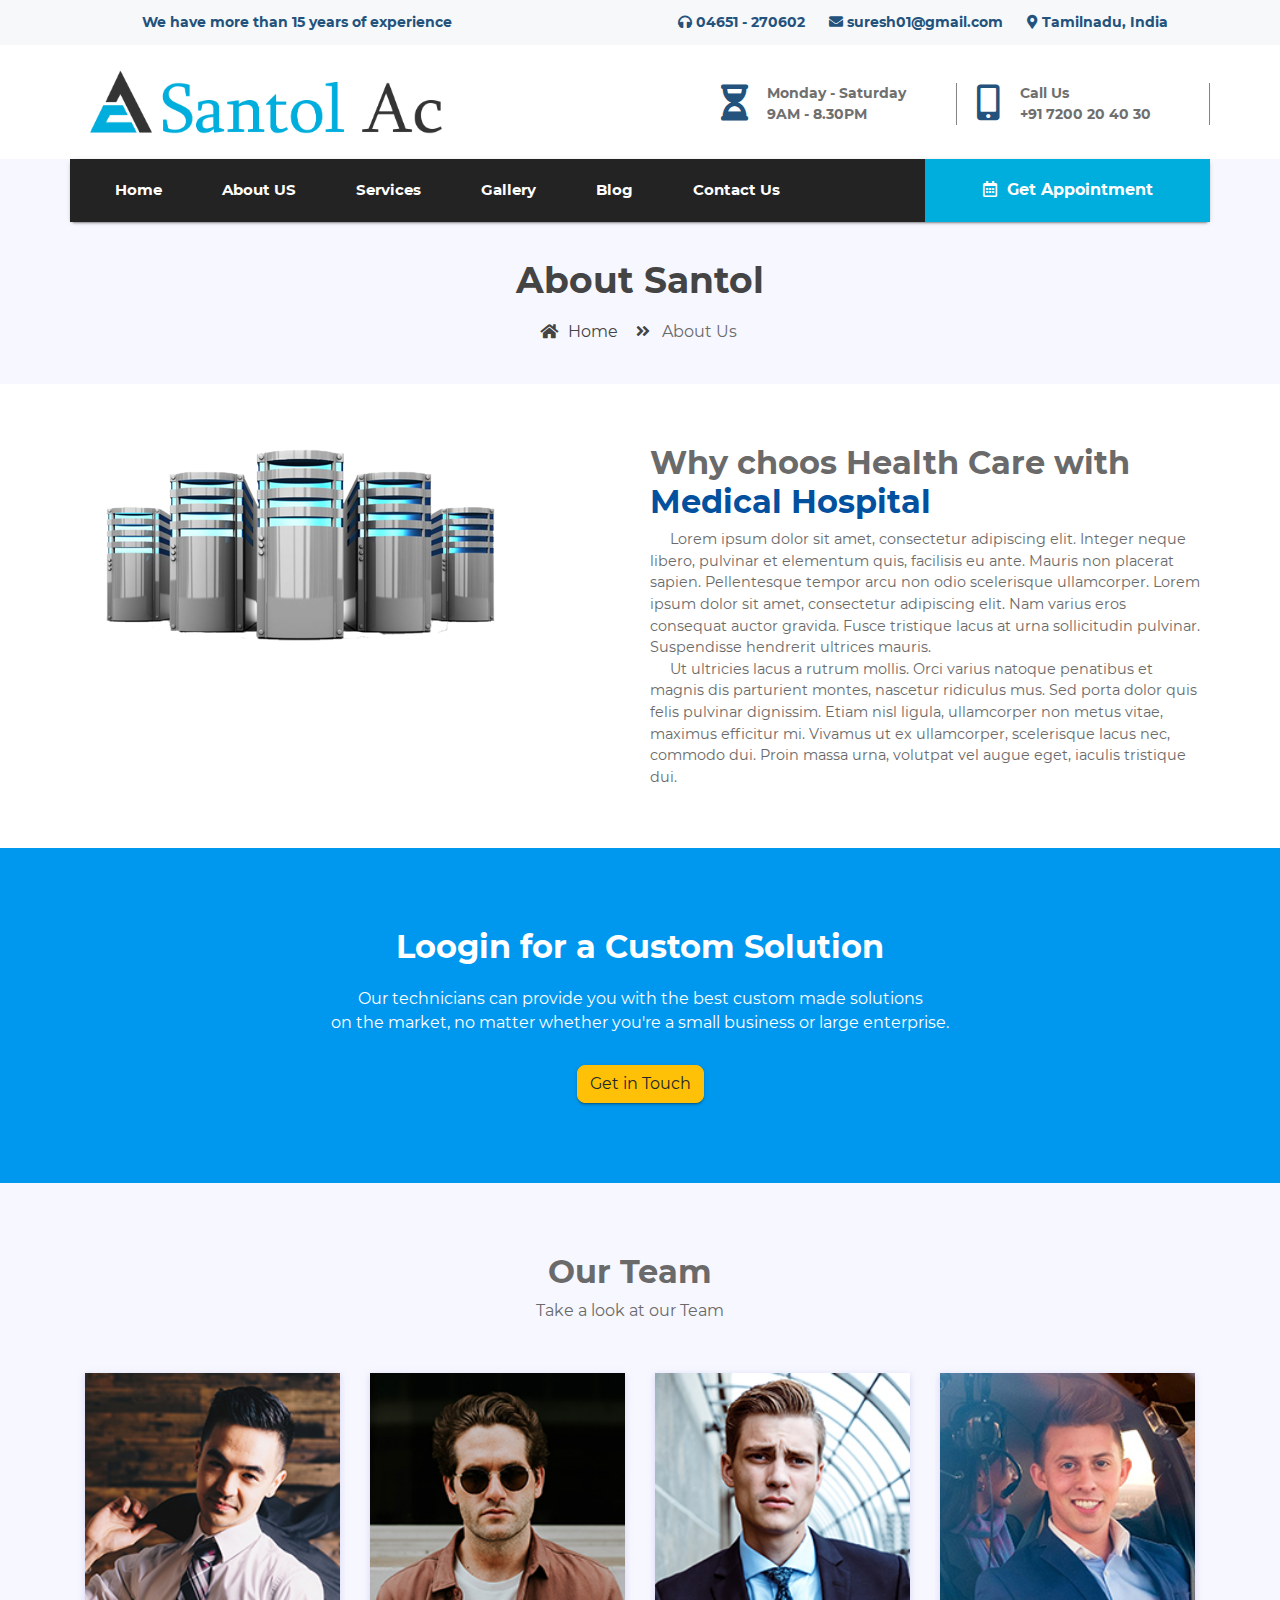
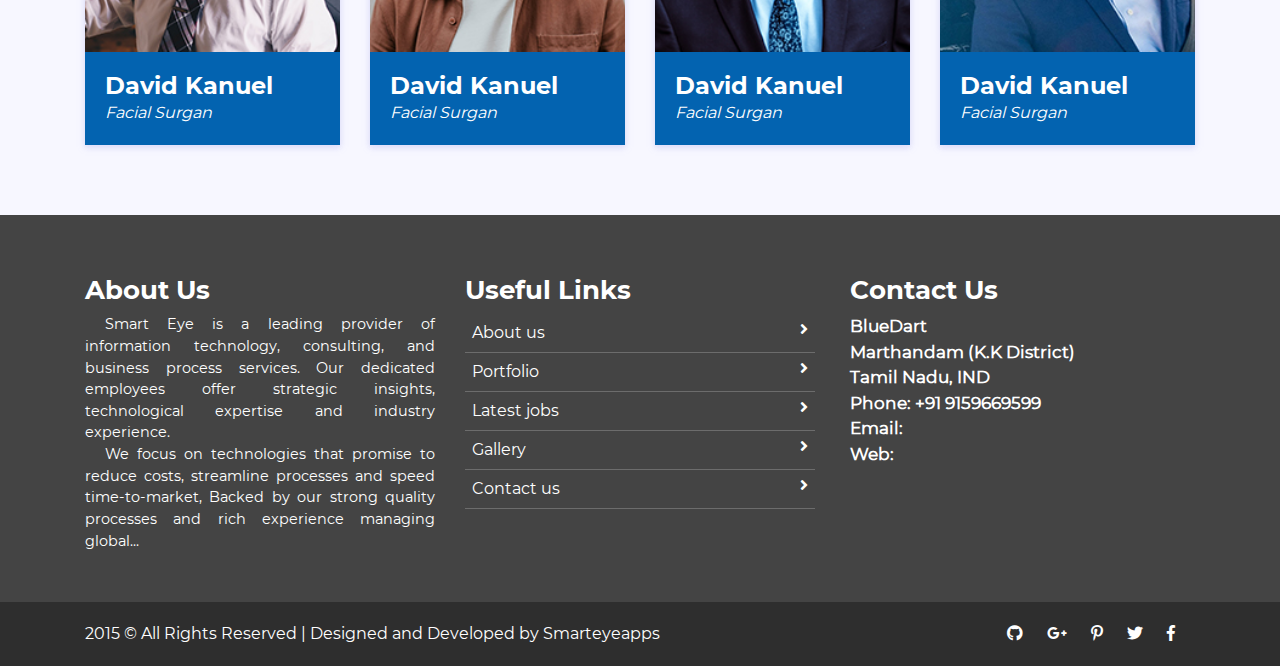
==== commit f6e92390: "Revert "new-update"" ====
--- a/about_us.html
+++ b/about_us.html
@@ -4,307 +4,266 @@
 <head>
     <meta charset="utf-8">
     <meta name="viewport" content="width=device-width, initial-scale=1, shrink-to-fit=no">
-    <title> Da Shoshin</title>
-
-    <link rel="shortcut icon" href="assets/images/Da_shoshin_logo.png">
-    <link href="https://fonts.googleapis.com/css?family=Source+Sans+Pro" rel="stylesheet">
+    <title> Free Dental Medical Hospital Website Template | Smarteyeapps.com</title>
+
+    <link rel="shortcut icon" href="assets/images/fav.jpg">
+    <link href="https://fonts.googleapis.com/css?family=Source+Sans+Pro" rel="stylesheet"> 
     <link rel="stylesheet" href="assets/css/bootstrap.min.css">
     <link rel="stylesheet" href="assets/css/fontawsom-all.min.css">
     <link rel="stylesheet" href="assets/plugins/slider/css/owl.carousel.min.css">
     <link rel="stylesheet" href="assets/plugins/slider/css/owl.theme.default.css">
-    <link rel="stylesheet" type="text/css" href="assets/css/style.css"/>
+    <link rel="stylesheet" type="text/css" href="assets/css/style.css" />
 </head>
 
-<body>
-
-<!--***************************** Header Starts Here *****************************-->
-<header>
-    <div class="top-port">
-        <div class="container">
-            <div class="row top-row">
-                <div class="col-lg-4 header-left-box col-md-5 d-none d-sm-block">
-                    <p>We have more than 10 years of experience</p>
-                </div>
-                <div class="col-lg-8 col-md-7 header-right-box">
-                    <ul>
-                        <li class="hs-1">
-                            <i class="fas fa-headphones"></i>+977 985 603 3008
-                        </li>
-                        <li>
-                            <i class="fas fa-envelope"></i> info@dashoshin.com
-                        </li>
-                        <li class="hs">
-                            <i class="fas fa-map-marker-alt"></i> Chandol-04, Kathmandu, Nepal
-                        </li>
-                    </ul>
-                </div>
-            </div>
-        </div>
-
-    </div>
-    <div id="logo-head" class="logo-port">
-        <div class="container ">
-            <div class="row logo-port-content">
-
-                <div class="col-sm-12 logo-box col-md-4">
-                    <img src="assets/images/Da_shoshin_header_logo.png" alt="">
-                    <a data-toggle="collapse" data-target="#nav-head" href="#nav-head"><i
-                            class="fas d-block d-md-none small-menu fa-bars"></i></a>
-                </div>
-                <div id="menu" class="col-sm-8 d-none d-md-block ">
-                    <div class="row">
-
-                        <div class="col-lg-4 col-md-2">
-
-                        </div>
-                        <div class="col-lg-4 col-md-5">
-                            <div class="row cvnbj">
-                                <div class="col-sm-3 no-padding center ibk-l">
-
-                                    <i class="fas fa-hourglass-half"></i>
-                                </div>
-                                <div class="col-sm-9 det-li">
-                                    <b>Sunday - Friday</b>
-                                    <br>
-                                    <b>9AM - 6:30PM</b>
+    <body>
+    
+    <header>
+  	 <div class="top-port">
+               <div class="container">
+               		<div class="row top-row">
+               			  <div class="col-lg-4 header-left-box col-md-5 d-none d-sm-block">
+								<p>We have more than 15 years of experience</p>
+							</div>
+							<div class="col-lg-8 col-md-7 header-right-box">
+								<ul>
+									<li class="hs-1">
+										<i class="fas fa-headphones"></i> 04651 - 270602
+									</li>
+									<li>
+										<i class="fas fa-envelope"></i> suresh01@gmail.com
+									</li>
+									<li class="hs">
+										<i class="fas fa-map-marker-alt"></i> Tamilnadu, India
+									</li>
+								</ul>
+							</div>
+               		</div>
+               </div>
+              
+        </div>
+        <div id="logo-head" class="logo-port">
+            <div class="container ">
+                <div class="row logo-port-content">
+
+                    <div class="col-sm-12 logo-box col-md-4">
+                        <img src="assets/images/logo.jpg" alt="">
+                        <a data-toggle="collapse" data-target="#nav-head" href="#nav-head" ><i class="fas d-block d-md-none small-menu fa-bars"></i></a>
+                    </div>
+                    <div id="menu" class="col-sm-8 d-none d-md-block ">
+                        <div class="row">
+                            
+                            <div class="col-lg-4 col-md-2">
+                                
+                            </div>
+                            <div class="col-lg-4 col-md-5">
+                                <div class="row cvnbj">
+                                    <div class="col-sm-3 no-padding center ibk-l">
+
+                                        <i class="fas fa-hourglass-half"></i>
+                                    </div>
+                                    <div class="col-sm-9 det-li">
+                                        <b>Monday - Saturday</b>
+                                        <br>
+                                        <b>9AM - 8.30PM</b>
+                                    </div>
                                 </div>
                             </div>
-                        </div>
-                        <div class="col-lg-4 col-md-5">
-                            <div class="row cvnbj">
-                                <div class="col-sm-3 no-padding center ibk-l">
-
-                                    <i class="fas fa-mobile-alt cl3"></i>
-                                </div>
-                                <div class="col-sm-9 det-li">
-                                    <b>Call Us</b>
-                                    <br>
-                                    <b>+977 985 603 3008</b>
+                            <div class="col-lg-4 col-md-5">
+                                <div class="row cvnbj">
+                                    <div class="col-sm-3 no-padding center ibk-l">
+
+                                        <i class="fas fa-mobile-alt cl3"></i>
+                                    </div>
+                                    <div class="col-sm-9 det-li">
+                                        <b>Call Us</b>
+                                        <br>
+                                        <b>+91 7200 20 40 30</b>
+                                    </div>
                                 </div>
                             </div>
-                        </div>
-
-                    </div>
-                </div>
-            </div>
-        </div>
-    </div>
-    <div id="nav-head" class="nav-port">
-        <div class="container no-padding">
-            <div class="row nav-row no-margin">
-                <div class="col-md-9 nav-coll col-sm-12">
-                    <nav>
-                        <ul>
-                            <li><a href="index.html">Home</a></li>
-                            <li><a href="about_us.html">About US</a></li>
-                            <li><a href="services.html">Services</a></li>
-                            <li><a href="contact_us.html">Contact Us</a></li>
-                        </ul>
-                    </nav>
-                </div>
-                <div class="col-md-3 col-sm-12 cart-ap">
-                    <ul>
-
-                        <li><a onclick="showModel()"><i class="far fa-calendar-alt"></i> Get Appointment</a></li>
+
+                        </div>
+                    </div>
+                </div>
+            </div>
+        </div>
+        <div id="nav-head" class="nav-port">
+        	<div class="container no-padding">
+        		<div class="row nav-row no-margin">
+        			<div class="col-md-9 nav-coll col-sm-12">
+        				<nav>
+        					<ul>
+        						<li><a href="index.html">Home</a></li>
+        						<li><a href="about_us.html">About US</a></li>
+        						<li><a href="services.html">Services</a></li>
+        						<li><a href="gallery.html">Gallery</a></li>
+        						<li><a href="blog.html">Blog</a></li>
+        						<li><a href="contact_us.html">Contact Us</a></li>
+        					</ul>
+        				</nav>
+        			</div>
+        			<div class="col-md-3 col-sm-12 cart-ap">
+        				<ul>
+        					
+							<li><a onclick="showModel()"><i class="far fa-calendar-alt"></i> Get Appointment</a></li>
+        				</ul>
+        			</div>
+        		</div>
+        	</div>
+        </div>
+  </header><!-- ######## Header End ####### -->
+  
+       <!--  ************************* Page Title Starts Here ************************** -->
+               <div class="page-nav no-margin row">
+                   <div class="container">
+                       <div class="row">
+                           <h2>About Santol</h2>
+                           <ul>
+                               <li> <a href="#"><i class="fas fa-home"></i> Home</a></li>
+                               <li><i class="fas fa-angle-double-right"></i> About Us</li>
+                           </ul>
+                       </div>
+                   </div>
+               </div>
+       
+    <!-- ######## Page  Title End ####### -->
+       
+    <section class="with-medical">
+        <div class="container">
+            <div class="row">
+               <div class="col-lg-6 col-md-12">
+                    <img src="assets/images/server.png" alt="">
+                </div>
+                <div class="col-lg-6 col-md-12 txtr">
+                    <h4>Why choos Health Care with <br>
+                     <span>Medical Hospital</span>   
+                    </h4>
+                    <p>Lorem ipsum dolor sit amet, consectetur adipiscing elit. Integer neque libero, pulvinar et elementum quis, facilisis eu ante. Mauris non placerat sapien. Pellentesque tempor arcu non odio scelerisque ullamcorper. Lorem ipsum dolor sit amet, consectetur adipiscing elit. Nam varius eros consequat auctor gravida. Fusce tristique lacus at urna sollicitudin pulvinar. Suspendisse hendrerit ultrices mauris.</p>
+                    <p>Ut ultricies lacus a rutrum mollis. Orci varius natoque penatibus et magnis dis parturient montes, nascetur ridiculus mus. Sed porta dolor quis felis pulvinar dignissim. Etiam nisl ligula, ullamcorper non metus vitae, maximus efficitur mi. Vivamus ut ex ullamcorper, scelerisque lacus nec, commodo dui. Proin massa urna, volutpat vel augue eget, iaculis tristique dui. </p>
+                </div>
+                
+            </div>
+        </div>
+    </section>
+       
+            <!-- ################# Custom Message Starts Here#######################--->
+    <section class="custom-msg">
+        <div class="container">
+           <div class=" cust-msg">
+                <h2>Loogin for a Custom Solution</h2>
+                <p>Our technicians can provide you with the best custom made solutions <br> on the market, no matter whether you're a small business or large enterprise.</p>
+                <div class="btn btn-warning">Get in Touch</div>
+           </div>
+           
+        </div>
+    </section>
+
+    <!-- ################# Our Team Starts Here#######################--->
+    <section class="our-team">
+        <div class="container">
+            <div class="inner-title row">
+                <h2>Our Team</h2>
+                <p>Take a look at our Team</p>
+            </div>
+            <div class="row team-row">
+                <div class="col-md-3 col-sm-6">
+                    <div class="single-usr">
+                        <img src="assets/images/team/team-memb1.jpg" alt="">
+                        <div class="det-o">
+                            <h4>David Kanuel</h4>
+                            <i>Facial Surgan</i>
+                        </div>
+                    </div>
+                </div>
+                <div class="col-md-3 col-sm-6">
+                    <div class="single-usr">
+                        <img src="assets/images/team/team-memb2.jpg" alt="">
+                        <div class="det-o">
+                            <h4>David Kanuel</h4>
+                            <i>Facial Surgan</i>
+                        </div>
+                    </div>
+                </div>
+                <div class="col-md-3 col-sm-6">
+                    <div class="single-usr">
+                        <img src="assets/images/team/team-memb3.jpg" alt="">
+                        <div class="det-o">
+                            <h4>David Kanuel</h4>
+                            <i>Facial Surgan</i>
+                        </div>
+                    </div>
+                </div>
+                <div class="col-md-3 col-sm-6">
+                    <div class="single-usr">
+                        <img src="assets/images/team/team-memb4.jpg" alt="">
+                        <div class="det-o">
+                            <h4>David Kanuel</h4>
+                            <i>Facial Surgan</i>
+                        </div>
+                    </div>
+                </div>
+            </div>
+        </div>
+
+
+    </section>
+        
+<!-- ################# Footer Starts Here#######################--->
+
+
+    <footer class="footer">
+        <div class="container">
+            <div class="row">
+                <div class="col-md-4 col-sm-12">
+                    <h2>About Us</h2>
+                    <p>
+                        Smart Eye is a leading provider of information technology, consulting, and business process services. Our dedicated employees offer strategic insights, technological expertise and industry experience.
+                    </p>
+                    <p>We focus on technologies that promise to reduce costs, streamline processes and speed time-to-market, Backed by our strong quality processes and rich experience managing global... </p>
+                </div>
+                <div class="col-md-4 col-sm-12">
+                    <h2>Useful Links</h2>
+                    <ul class="list-unstyled link-list">
+                        <li><a ui-sref="about" href="#/about">About us</a><i class="fa fa-angle-right"></i></li>
+                        <li><a ui-sref="portfolio" href="#/portfolio">Portfolio</a><i class="fa fa-angle-right"></i></li>
+                        <li><a ui-sref="products" href="#/products">Latest jobs</a><i class="fa fa-angle-right"></i></li>
+                        <li><a ui-sref="gallery" href="#/gallery">Gallery</a><i class="fa fa-angle-right"></i></li>
+                        <li><a ui-sref="contact" href="#/contact">Contact us</a><i class="fa fa-angle-right"></i></li>
                     </ul>
                 </div>
-            </div>
-        </div>
-    </div>
-</header><!-- ######## Header End ####### -->
-
-<!--  ************************* Page Title Starts Here ************************** -->
-<div class="page-nav no-margin row">
-    <div class="container">
-        <div class="row">
-            <h2>About Da Shoshin</h2>
-            <ul>
-                <li><a href="index.html"><i class="fas fa-home"></i> Home</a></li>
-                <li><i class="fas fa-angle-double-right"></i> About Us</li>
-            </ul>
-        </div>
-    </div>
-</div>
-
-<!-- ######## Page  Title End ####### -->
-<section class="with-medical">
-    <div class="container">
-        <div class="row">
-            <div class="col-lg-6 col-md-12">
-                <img src="assets/images/Da_shoshin_logo.png" alt="">
-            </div>
-            <div class="col-lg-6 col-md-12 txtr">
-                <h4>Why choose Da Shoshin <br>
-                    <span></span>
-                </h4>
-                <p>Our organization was established with a vision to create or import goods and being a bridge between
-                    investor and distributor, in such a way to cover Large scale of area to create environment of
-                    investor
-                    cum distributor, small scale of investor cum dealer to find customer from local market, provide the
-                    trust of our valued customers with a dynamic team background of HVAC field, grooming and aiming to
-                    build
-                    career on it.</p>
-                <p>
-                    To be successful in these challenging times, we have figure out our strategy to manage system of
-                    team
-                    and training to arrange through Professionally Marketing, Technical Support, branding and reach
-                    company
-                    target with competitive and quality services, repeating customers is our main objective and have
-                    customer login and provide regular service and have networking customer relations. and redefined
-                    where
-                    we want to be, the mission we must fulfill for the good of customers and society, the value we offer
-                    to
-                    achieve our mission.</p>
-                <p>
-                    This updated corporate philosophy to guidepost for every investor cum distributor to serve Customer
-                    satisfaction will be vital part for success and we have figured out how to wind up the ideal
-                    decision
-                    for any HVAC benefit needs. We are very much perceived for our responsiveness, workmanship, and
-                    nature
-                    of work. Our HVAC benefit professionals have finished several assignments and have left a general
-                    number
-                    of clients happy with our investor cum distributor team.</p>
-                <p>
-                    We obligated our prosperity to our group of specialists. We convey quality administrations in an
-                    entrepreneurs’ way. We aim to drive and gear up that assistance us convey astonishing outcomes in
-                    each
-                    activity we take.</p>
-                <p>
-                    to become a corporate group that continuously offers new value to play an instrumental role in
-                    helping
-                    achieve a comfortable, safe, and secure entrepreneur network.
-                    We are committed to engaging people around the Nation and our valued Investor to pave the way for a
-                    bright future for generations to come.</p>
-
-            </div>
-
-        </div>
-    </div>
-</section>
-
-<!-- ################# Custom Message Starts Here#######################--->
-<section class="custom-msg">
-    <div class="container">
-        <div class=" cust-msg">
-            <h2>Become Investor Cum Distributor</h2>
-            <!-- <p>Our technicians can provide you with the best custom made solutions <br> on the market, no matter whether
-                 you're a small business or large enterprise.</p>-->
-            <div class="btn btn-info">Join Us</div>
-        </div>
-
-    </div>
-</section>
-
-<!--
-
-&lt;!&ndash; ################# Our Team Starts Here#######################-&ndash;&gt;
-<section class="our-team">
-    <div class="container">
-        <div class="inner-title row">
-            <h2>Our Team</h2>
-            <p>Take a look at our Team</p>
-        </div>
-        <div class="row team-row">
-            <div class="col-md-3 col-sm-6">
-                <div class="single-usr">
-                    <img src="assets/images/team/team-memb1.jpg" alt="">
-                    <div class="det-o">
-                        <h4>David Kanuel</h4>
-                        <i>Facial Surgan</i>
-                    </div>
-                </div>
-            </div>
-            <div class="col-md-3 col-sm-6">
-                <div class="single-usr">
-                    <img src="assets/images/team/team-memb2.jpg" alt="">
-                    <div class="det-o">
-                        <h4>David Kanuel</h4>
-                        <i>Facial Surgan</i>
-                    </div>
-                </div>
-            </div>
-            <div class="col-md-3 col-sm-6">
-                <div class="single-usr">
-                    <img src="assets/images/team/team-memb3.jpg" alt="">
-                    <div class="det-o">
-                        <h4>David Kanuel</h4>
-                        <i>Facial Surgan</i>
-                    </div>
-                </div>
-            </div>
-            <div class="col-md-3 col-sm-6">
-                <div class="single-usr">
-                    <img src="assets/images/team/team-memb4.jpg" alt="">
-                    <div class="det-o">
-                        <h4>David Kanuel</h4>
-                        <i>Facial Surgan</i>
-                    </div>
-                </div>
-            </div>
-        </div>
-    </div>
-
-
-</section>
---><!-- ################# Footer Starts Here#######################--->
-
-
-<footer class="footer">
-    <div class="container">
-        <div class="row">
-            <div class="col-md-4 col-sm-12">
-                <h2>About Us</h2>
-                <p>
-                    Our organization was established with a vision to create or import goods and being a bridge between
-                    investor and distributor, in such a way to cover Large scale of area to create environment of
-                    investor cum distributor, small scale of investor cum dealer to find customer from local market,
-                    provide the trust of our valued customers with a dynamic team background of HVAC field, grooming and
-                    aiming to build career on it.
-                </p>
-
-            </div>
-            <div class="col-md-4 col-sm-12">
-                <h2>Useful Links</h2>
-                <ul class="list-unstyled link-list">
-                    <li><a ui-sref="about" href="index.html">Home</a><i class="fa fa-angle-right"></i></li>
-                    <li><a ui-sref="service" href="services.html">Service</a><i class="fa fa-angle-right"></i></li>
-                    <li><a ui-sref="contact" href="contact_us.html">Contact us</a><i class="fa fa-angle-right"></i></li>
-                </ul>
-            </div>
-            <div class="col-md-4 col-sm-12 map-img">
-                <h2>Contact Us</h2>
-                <address class="md-margin-bottom-40">
-                    Chandol-04 <br>
-                    Kathmandu, Nepal <br>
-                    Phone: +977 985 603 3008 <br>
-                    Email: info@dashoshin.com<br>
-                    Web: www.dashoshin.com
-                </address>
-
-            </div>
-        </div>
-    </div>
-
-
-</footer>
-<div class="copy">
-    <div class="container">
-        <a href="https://www.dashoshin.com/">
-            <script>document.write(new Date().getFullYear());</script> &copy; All Rights Reserved | Da Shoshin P.
-            Ltd.</a>
-
-        <span>
-
+                <div class="col-md-4 col-sm-12 map-img">
+                    <h2>Contact Us</h2>
+                    <address class="md-margin-bottom-40">
+                        BlueDart <br>
+                        Marthandam (K.K District) <br>
+                        Tamil Nadu, IND <br>
+                        Phone: +91 9159669599 <br>
+                        Email: <a href="mailto:info@anybiz.com" class="">info@bluedart.in</a><br>
+                        Web: <a href="smart-eye.html" class="">www.bluedart.in</a>
+                    </address>
+
+                </div>
+            </div>
+        </div>
+        
+
+    </footer>
+    <div class="copy">
+            <div class="container">
+                <a href="https://www.smarteyeapps.com/">2015 &copy; All Rights Reserved | Designed and Developed by Smarteyeapps</a>
+                
+                <span>
+                <a><i class="fab fa-github"></i></a>
                 <a><i class="fab fa-google-plus-g"></i></a>
                 <a><i class="fab fa-pinterest-p"></i></a>
                 <a><i class="fab fa-twitter"></i></a>
                 <a><i class="fab fa-facebook-f"></i></a>
         </span>
-    </div>
-
-</div>
-
-</body>
+            </div>
+
+        </div>   
+    
+    </body>
 
 <script src="assets/js/jquery-3.2.1.min.js"></script>
 <script src="assets/js/popper.min.js"></script>
@@ -315,4 +274,5 @@
 <script src="assets/js/script.js"></script>
 
 
+
 </html>--- a/assets/css/style.css
+++ b/assets/css/style.css
@@ -1,905 +1,638 @@
-
+/* =======================================================================
+Template Name: Dil Hospital
+Author:  SmartEye Adminpanel
+Author URI: www.smarteyeapps.com
+Version: 1.0
+coder name:Prabin Raja
+Description: This Template is created for web template
+======================================================================= */
+/* ===================================== Import Less ================================== */
 @font-face {
-    font-family: 'mouse-300';
-    src: url("../fonts/Montserrat-Regular.ttf") format("truetype");
-}
-
+  font-family: 'mouse-300';
+  src: url("../fonts/Montserrat-Regular.ttf") format("truetype"); }
 @font-face {
-    font-family: 'mouse-500';
-    src: url("../fonts/Montserrat-Bold.ttf") format("truetype");
-}
-
+  font-family: 'mouse-500';
+  src: url("../fonts/Montserrat-Bold.ttf") format("truetype"); }
 /* ===================================== Basic CSS ================================== */
 * {
-    margin: 0px;
-    padding: 0px;
-    list-style: none;
-}
+  margin: 0px;
+  padding: 0px;
+  list-style: none; }
 
 img {
-    max-width: 100%;
-}
+  max-width: 100%; }
 
 a {
-    text-decoration: none;
-    outline: none;
-    color: #444;
-}
+  text-decoration: none;
+  outline: none;
+  color: #444; }
 
 a:hover {
-    color: #444;
-}
+  color: #444; }
 
 ul {
-    margin-bottom: 0;
-    padding-left: 0;
-}
+  margin-bottom: 0;
+  padding-left: 0; }
 
 a:hover,
 a:focus,
 input,
 textarea {
-    text-decoration: none;
-    outline: none;
-}
+  text-decoration: none;
+  outline: none; }
 
 .center {
-    text-align: center;
-}
+  text-align: center; }
 
 .left {
-    text-align: left;
-}
+  text-align: left; }
 
 .right {
-    text-align: right;
-}
+  text-align: right; }
 
 .cp {
-    cursor: pointer;
-}
+  cursor: pointer; }
 
 html, body {
-    height: 100%;
-}
+  height: 100%; }
 
 p {
-    margin-bottom: 0px;
+  margin-bottom: 0px;
+  width: 100%; }
+
+.no-padding {
+  padding: 0px; }
+
+.no-margin {
+  margin: 0px; }
+
+.hid {
+  display: none; }
+
+.top-mar {
+  margin-top: 15px; }
+
+.h-100 {
+  height: 100%; }
+
+::placeholder {
+  color: #747f8a !important;
+  font-size: 13px;
+  opacity: .5 !important; }
+
+.container-fluid {
+  padding: 0px; }
+
+h1, h2, h3, h4, h5, h6 {
+  font-family: "mouse-500", Arial, Helvetica, sans-serif; }
+
+strong {
+  font-family: "mouse-500", Arial, Helvetica, sans-serif; }
+
+body {
+  background-color: #f7f7ff !important;
+  font-family: "mouse-300", Arial, Helvetica, sans-serif;
+  color: #6A6A6A; }
+
+.session-title {
+  padding: 30px;
+  margin: 0px; }
+  .session-title h2 {
     width: 100%;
-}
-
-.no-padding {
-    padding: 0px;
-}
-
-.no-margin {
-    margin: 0px;
-}
-
-.hid {
-    display: none;
-}
-
-.top-mar {
-    margin-top: 15px;
-}
-
-.h-100 {
-    height: 100%;
-}
-
-::placeholder {
-    color: #747f8a !important;
-    font-size: 13px;
-    opacity: .5 !important;
-}
-
-.container-fluid {
-    padding: 0px;
-}
-
-h1, h2, h3, h4, h5, h6 {
-    font-family: "mouse-500", Arial, Helvetica, sans-serif;
-}
-
-strong {
-    font-family: "mouse-500", Arial, Helvetica, sans-serif;
-}
-
-body {
-    background-color: #f7f7ff !important;
-    font-family: "mouse-300", Arial, Helvetica, sans-serif;
-    color: #6A6A6A;
-}
-
-.session-title {
-    padding: 30px;
-    margin: 0px;
-}
-
-.session-title h2 {
-    width: 100%;
-    text-align: center;
-}
-
-.session-title p {
+    text-align: center; }
+  .session-title p {
     max-width: 850px;
     text-align: center;
     float: none;
-    margin: auto;
-}
-
-.session-title span {
+    margin: auto; }
+  .session-title span {
     float: right;
-    font-style: italic;
-}
+    font-style: italic; }
 
 .inner-title {
-    padding: 20px;
-    padding-left: 0px;
-    margin-bottom: 30px;
-}
-
-.inner-title h2 {
+  padding: 20px;
+  padding-left: 0px;
+  margin-bottom: 30px; }
+  .inner-title h2 {
     width: 100%;
     text-align: center;
     font-size: 2rem;
-    font-weight: 600;
-}
-
-.inner-title p {
+    font-weight: 600; }
+  .inner-title p {
     width: 100%;
-    text-align: center;
-}
+    text-align: center; }
 
 .page-nav {
-    padding: 40px;
-    text-align: center;
-    padding-top: 100px;
-}
-
-@media screen and (max-width: 767px) {
+  padding: 40px;
+  text-align: center;
+  padding-top: 100px; }
+  @media screen and (max-width: 767px) {
     .page-nav {
-        padding-top: 50px;
-    }
-}
-
-.page-nav ul {
+      padding-top: 50px; } }
+  .page-nav ul {
     float: none;
-    margin: auto;
-}
-
-.page-nav h2 {
+    margin: auto; }
+  .page-nav h2 {
     font-size: 36px;
     width: 100%;
-    color: #444;
-}
-
-@media screen and (max-width: 600px) {
-    .page-nav h2 {
-        font-size: 26px;
-    }
-}
-
-.page-nav ul li {
+    color: #444; }
+    @media screen and (max-width: 600px) {
+      .page-nav h2 {
+        font-size: 26px; } }
+  .page-nav ul li {
     float: left;
     margin-right: 10px;
     margin-top: 10px;
-    font-size: 16px;
-}
-
-.page-nav ul li i {
-    width: 30px;
-    text-align: center;
-    color: #444;
-}
-
-.page-nav ul li a {
-    color: #444;
-}
+    font-size: 16px; }
+    .page-nav ul li i {
+      width: 30px;
+      text-align: center;
+      color: #444; }
+    .page-nav ul li a {
+      color: #444; }
 
 .btn-success {
-    background-color: #00ab9f;
-    border-color: #00ab9f;
-}
-
-.btn-success:hover {
+  background-color: #00ab9f;
+  border-color: #00ab9f; }
+  .btn-success:hover {
+    background-color: #00ab9f !important;
+    border-color: #00ab9f !important; }
+  .btn-success:active {
+    background-color: #00ab9f !important;
+    border-color: #00ab9f !important; }
+  .btn-success:focus {
     background-color: #00ab9f !important;
     border-color: #00ab9f !important;
-}
-
-.btn-success:active {
-    background-color: #00ab9f !important;
-    border-color: #00ab9f !important;
-}
-
-.btn-success:focus {
-    background-color: #00ab9f !important;
-    border-color: #00ab9f !important;
-    box-shadow: none !important;
-}
+    box-shadow: none !important; }
 
 .btn-info {
-    background-color: #0363b0;
-    border-color: #0363b0;
-}
-
-.btn-info:hover {
+  background-color: #0363b0;
+  border-color: #0363b0; }
+  .btn-info:hover {
+    background-color: #0363b0 !important;
+    border-color: #0363b0 !important; }
+  .btn-info:active {
+    background-color: #0363b0 !important;
+    border-color: #0363b0 !important; }
+  .btn-info:focus {
     background-color: #0363b0 !important;
     border-color: #0363b0 !important;
-}
-
-.btn-info:active {
-    background-color: #0363b0 !important;
-    border-color: #0363b0 !important;
-}
-
-.btn-info:focus {
-    background-color: #0363b0 !important;
-    border-color: #0363b0 !important;
-    box-shadow: none !important;
-}
+    box-shadow: none !important; }
 
 .btn {
-    box-shadow: 0 3px 1px -2px rgba(0, 0, 0, 0.2), 0 2px 2px 0 rgba(0, 0, 0, 0.14), 0 1px 5px 0 rgba(0, 0, 0, 0.12);
-    border-radius: 2px;
-}
+  box-shadow: 0 3px 1px -2px rgba(0, 0, 0, 0.2), 0 2px 2px 0 rgba(0, 0, 0, 0.14), 0 1px 5px 0 rgba(0, 0, 0, 0.12);
+  border-radius: 2px; }
 
 .form-control:focus {
-    box-shadow: none !important;
-    border: 2px solid #00a8df;
-}
+  box-shadow: none !important;
+  border: 2px solid  #00a8df; }
 
 .btn-light {
+  background-color: #FFF;
+  color: #3F3F3F; }
+
+@media screen and (max-width: 1199px) {
+  .container {
+    max-width: 100%; } }
+.collapse.show {
+  display: block !important; }
+
+.form-control:focus {
+  box-shadow: none;
+  border: 2px solid #0d7a40 !important; }
+
+.form-control {
+  background-color: #F8F8F8;
+  margin-bottom: 20px; }
+  .form-control:focus {
     background-color: #FFF;
-    color: #3F3F3F;
-}
-
-@media screen and (max-width: 1199px) {
-    .container {
-        max-width: 100%;
-    }
-}
-
-.collapse.show {
-    display: block !important;
-}
-
-.form-control:focus {
-    box-shadow: none;
-    border: 2px solid #0d7a40 !important;
-}
-
-.form-control {
-    background-color: #F8F8F8;
-    margin-bottom: 20px;
-}
-
-.form-control:focus {
-    background-color: #FFF;
-    border-color: #CCC;
-}
+    border-color: #CCC; }
 
 /* ===================================== Header CSS ================================== */
 body {
-    overflow-x: hidden;
-}
+  overflow-x: hidden; }
 
 /* ===================================== Header CSS ================================== */
 header {
-    background-color: #FFF;
-}
-
-header .top-port {
-    background-color: #f6f8f9;
-}
-
-header .top-port .top-row {
-    margin: 0px;
-    background-color: #f6f8f9;
-    color: #23527c;
-}
-
-@media screen and (max-width: 1050px) {
-    header .top-port .top-row .header-left-box {
-        padding: 0px;
-    }
-
-    header .top-port .top-row .header-left-box p {
-        margin-left: 0px;
-    }
-}
-
-@media screen and (max-width: 1050px) {
-    header .top-port .top-row ul li {
-        font-size: 13px !important;
-        padding: 12px 7px !important;
-    }
-}
-
-header .top-port .top-row ul {
-    float: right;
-}
-
-header .top-port .top-row ul li {
-    float: left;
-    padding: 12px;
-    font-size: 14px;
-    font-family: "mouse-500", Arial, Helvetica, sans-serif;
-    color: #23527c;
-}
-
-header .top-port .top-row p {
-    font-size: 14px;
-    padding: 12px;
-    margin-left: 30px;
-    font-family: "mouse-500", Arial, Helvetica, sans-serif;
-}
-
-@media screen and (max-width: 1199px) {
-    header .top-port .top-row::before {
-        display: none;
-    }
-
-    header .top-port .top-row::after {
-        display: none;
-    }
-}
-
-@media screen and (max-width: 889px) {
-    header .top-port .top-row .header-left-box {
-        display: none !important;
-    }
-
-    header .top-port .top-row .header-right-box {
-        width: 100% !important;
-        max-width: 100% !important;
-        flex: 100%;
-    }
-}
-
-@media screen and (max-width: 523px) {
-    header .top-port .top-row .hs {
-        display: none;
-    }
-}
-
-@media screen and (max-width: 369px) {
-    header .top-port .top-row .hs-1 {
-        display: none;
-    }
-}
-
-header .logo-port-content {
+  background-color: #FFF; }
+  header .top-port {
+    background-color: #f6f8f9; }
+    header .top-port .top-row {
+      margin: 0px;
+      background-color: #f6f8f9;
+      color: #23527c; }
+      @media screen and (max-width: 1050px) {
+        header .top-port .top-row .header-left-box {
+          padding: 0px; }
+          header .top-port .top-row .header-left-box p {
+            margin-left: 0px; } }
+      @media screen and (max-width: 1050px) {
+        header .top-port .top-row ul li {
+          font-size: 13px !important;
+          padding: 12px 7px !important; } }
+      header .top-port .top-row ul {
+        float: right; }
+        header .top-port .top-row ul li {
+          float: left;
+          padding: 12px;
+          font-size: 14px;
+          font-family: "mouse-500", Arial, Helvetica, sans-serif;
+          color: #23527c; }
+      header .top-port .top-row p {
+        font-size: 14px;
+        padding: 12px;
+        margin-left: 30px;
+        font-family: "mouse-500", Arial, Helvetica, sans-serif; }
+      @media screen and (max-width: 1199px) {
+        header .top-port .top-row::before {
+          display: none; }
+        header .top-port .top-row::after {
+          display: none; } }
+      @media screen and (max-width: 889px) {
+        header .top-port .top-row .header-left-box {
+          display: none !important; }
+        header .top-port .top-row .header-right-box {
+          width: 100% !important;
+          max-width: 100% !important;
+          flex: 100%; } }
+      @media screen and (max-width: 523px) {
+        header .top-port .top-row .hs {
+          display: none; } }
+      @media screen and (max-width: 369px) {
+        header .top-port .top-row .hs-1 {
+          display: none; } }
+  header .logo-port-content {
     background-color: #FFF;
     padding-top: 15px;
-    padding-bottom: 15px;
-}
-
-header .logo-port-content .logo-box {
-    padding-right: 0px;
-}
-
-header .logo-port-content .logo-box img {
-    margin-top: 4px;
-    margin-bottom: 5px;
-}
-
-header .logo-port-content .det-li {
-    font-size: 11px;
-    padding-left: 0;
-    margin-top: 18px;
-    color: #6f6f6f;
-    border-right: 1px solid #848484;
-    font-family: "mouse-500", Arial, Helvetica, sans-serif;
-}
-
-header .logo-port-content .det-li b {
-    font-weight: 300;
-    font-size: 14px;
-}
-
-header .logo-port-content .cvnbj {
-    padding-top: 5px;
-}
-
-header .logo-port-content .ibk-l {
-    text-align: center;
-    padding-top: 20px;
-}
-
-header .logo-port-content .ibk-l i {
-    color: #23527c;
-    font-size: 36px;
-    text-align: right;
-}
-
-@media screen and (max-width: 1007px) {
-    header .logo-port-content .det-li b {
-        font-size: 13px;
-    }
-}
-
-@media screen and (max-width: 767px) {
-    header .logo-port-content {
+    padding-bottom: 15px; }
+    header .logo-port-content .logo-box {
+      padding-right: 0px; }
+      header .logo-port-content .logo-box img {
+        margin-top: 4px;
+        margin-bottom: 5px; }
+    header .logo-port-content .det-li {
+      font-size: 11px;
+      padding-left: 0;
+      margin-top: 18px;
+      color: #6f6f6f;
+      border-right: 1px solid #848484;
+      font-family: "mouse-500", Arial, Helvetica, sans-serif; }
+      header .logo-port-content .det-li b {
+        font-weight: 300;
+        font-size: 14px; }
+    header .logo-port-content .cvnbj {
+      padding-top: 5px; }
+    header .logo-port-content .ibk-l {
+      text-align: center;
+      padding-top: 20px; }
+    header .logo-port-content .ibk-l i {
+      color: #23527c;
+      font-size: 36px;
+      text-align: right; }
+    @media screen and (max-width: 1007px) {
+      header .logo-port-content .det-li b {
+        font-size: 13px; } }
+    @media screen and (max-width: 767px) {
+      header .logo-port-content {
         padding-top: 10px;
         padding-bottom: 10px;
-        box-shadow: 0 2px 5px 0 rgba(0, 0, 0, 0.16), 0 2px 10px 0 rgba(0, 0, 0, 0.12);
-    }
-
-    header .logo-port-content img {
-        width: 200px;
-    }
-}
-
-header .nav-port {
+        box-shadow: 0 2px 5px 0 rgba(0, 0, 0, 0.16), 0 2px 10px 0 rgba(0, 0, 0, 0.12); }
+        header .logo-port-content img {
+          width: 200px; } }
+  header .nav-port {
     position: absolute;
     z-index: 999;
-    width: 100%;
-}
-
-@media screen and (max-width: 767px) {
-    header .nav-port {
-        display: none;
-    }
-}
-
-header .nav-port .nav-coll {
-    background-color: #232323;
-}
-
-header .nav-port .nav-row {
-    background-color: #00aedd;
-    box-shadow: 0 3px 1px -2px rgba(0, 0, 0, 0.2), 0 2px 2px 0 rgba(0, 0, 0, 0.14), 0 1px 5px 0 rgba(0, 0, 0, 0.12);
-    border-radius: 2px;
-    border-radius: 5px;
-}
-
-header .nav-port .nav-row nav ul li {
-    float: left;
-    padding: 20px 30px;
-    font-family: "mouse-500", Arial, Helvetica, sans-serif;
-    font-size: 15px;
-}
-
-header .nav-port .nav-row nav ul li a {
-    color: #FFFFFF;
-}
-
-header .nav-port .nav-row .cart-ap {
-    padding: 0px;
-    background-color: #00aedd;
-    width: 100%;
-}
-
-header .nav-port .nav-row .cart-ap ul li {
-    float: left;
-    padding: 19px 20px;
-    font-family: "mouse-500", Arial, Helvetica, sans-serif;
-    font-size: 16px;
-    width: 100%;
-    text-align: center;
-}
-
-header .nav-port .nav-row .cart-ap ul li a {
-    color: #FFFFFF;
-}
-
-header .nav-port .nav-row .cart-ap ul .fa-calendar-alt {
-    margin-right: 5px;
-}
-
-header .nav-port .nav-row .cart-ap ul .shop-b {
-    border-right: 1px solid #00aedd;
-}
-
-@media screen and (max-width: 1032px) {
-    header .nav-port nav ul li {
+    width: 100%; }
+    @media screen and (max-width: 767px) {
+      header .nav-port {
+        display: none; } }
+    header .nav-port .nav-coll {
+      background-color: #232323; }
+    header .nav-port .nav-row {
+      background-color: #00aedd;
+      box-shadow: 0 3px 1px -2px rgba(0, 0, 0, 0.2), 0 2px 2px 0 rgba(0, 0, 0, 0.14), 0 1px 5px 0 rgba(0, 0, 0, 0.12);
+      border-radius: 2px;
+      border-radius: 5px; }
+      header .nav-port .nav-row nav ul li {
+        float: left;
+        padding: 20px 30px;
+        font-family: "mouse-500", Arial, Helvetica, sans-serif;
+        font-size: 15px; }
+        header .nav-port .nav-row nav ul li a {
+          color: #FFFFFF; }
+      header .nav-port .nav-row .cart-ap {
+        padding: 0px;
+        background-color: #00aedd;
+        width: 100%; }
+        header .nav-port .nav-row .cart-ap ul li {
+          float: left;
+          padding: 19px 20px;
+          font-family: "mouse-500", Arial, Helvetica, sans-serif;
+          font-size: 16px;
+          width: 100%;
+          text-align: center; }
+          header .nav-port .nav-row .cart-ap ul li a {
+            color: #FFFFFF; }
+        header .nav-port .nav-row .cart-ap ul .fa-calendar-alt {
+          margin-right: 5px; }
+        header .nav-port .nav-row .cart-ap ul .shop-b {
+          border-right: 1px solid #00aedd; }
+    @media screen and (max-width: 1032px) {
+      header .nav-port nav ul li {
         padding: 13px 20px !important;
-        font-size: 14px !important;
-    }
-
-    header .nav-port .cart-ap ul li {
+        font-size: 14px !important; }
+      header .nav-port .cart-ap ul li {
         padding: 13px 11px !important;
-        font-size: 13px !important;
-    }
-}
-
-@media screen and (max-width: 767px) {
-    header .nav-port nav ul li {
+        font-size: 13px !important; } }
+    @media screen and (max-width: 767px) {
+      header .nav-port nav ul li {
         width: 100%;
         float: none;
         padding: 13px 20px !important;
-        font-size: 14px !important;
-    }
-
-    header .nav-port .cart-ap ul li {
+        font-size: 14px !important; }
+      header .nav-port .cart-ap ul li {
         padding: 13px 11px !important;
-        font-size: 13px !important;
-    }
-}
+        font-size: 13px !important; } }
 
 .small-menu {
-    float: right;
-    color: #0098ef;
-    font-size: 32px;
-    margin-top: 10px;
-    margin-right: 12px;
-}
+  float: right;
+  color: #0098ef;
+  font-size: 32px;
+  margin-top: 10px;
+  margin-right: 12px; }
 
 /* ===================================== Slider Style CSS ================================== */
 .slider {
-    position: relative;
-}
+  position: relative; }
 
 .slider-captions {
-    position: absolute;
-    bottom: 132px;
-    text-align: center;
-}
-
-@media screen and (max-width: 1050px) {
+  position: absolute;
+  bottom: 132px;
+  text-align: center; }
+  @media screen and (max-width: 1050px) {
     .slider-captions {
-        bottom: 100px !important;
-    }
-
-    .slider-captions .slider-title {
-        font-size: 42px;
-    }
-}
-
-@media screen and (max-width: 810px) {
+      bottom: 100px !important; }
+      .slider-captions .slider-title {
+        font-size: 42px; } }
+  @media screen and (max-width: 810px) {
     .slider-captions {
-        bottom: 50px !important;
-    }
-
-    .slider-captions .slider-title {
-        font-size: 32px;
-    }
-}
-
-@media screen and (max-width: 572px) {
+      bottom: 50px !important; }
+      .slider-captions .slider-title {
+        font-size: 32px; } }
+  @media screen and (max-width: 572px) {
     .slider-captions {
-        display: none;
-    }
-}
+      display: none; } }
 
 .slider-title {
-    font-size: 66px;
-    font-weight: 600;
-    color: #fff;
-    letter-spacing: -3px;
-}
+  font-size: 66px;
+  font-weight: 600;
+  color: #fff;
+  letter-spacing: -3px; }
 
 .slider-text {
-    margin-bottom: 20px;
-    color: #fff;
-}
+  margin-bottom: 20px;
+  color: #fff; }
 
 .slider-img {
-    background: -moz-linear-gradient(top, rgba(45, 32, 44, 0.3) 0%, rgba(45, 32, 44, 0.3) 100%);
-    background: -webkit-linear-gradient(top, rgba(45, 32, 44, 0.3) 0%, rgba(45, 32, 44, 0.3) 100%);
-    background: linear-gradient(to bottom, rgba(45, 32, 44, 0.3) 0%, rgba(45, 32, 44, 0.3) 100%);
-    filter: progid:DXImageTransform.Microsoft.gradient(startColorstr='#cc1b2429', endColorstr='#cc1b2429', GradientType=0);
-    position: relative;
-}
+  background: -moz-linear-gradient(top, rgba(45, 32, 44, 0.3) 0%, rgba(45, 32, 44, 0.3) 100%);
+  background: -webkit-linear-gradient(top, rgba(45, 32, 44, 0.3) 0%, rgba(45, 32, 44, 0.3) 100%);
+  background: linear-gradient(to bottom, rgba(45, 32, 44, 0.3) 0%, rgba(45, 32, 44, 0.3) 100%);
+  filter: progid:DXImageTransform.Microsoft.gradient(startColorstr='#cc1b2429', endColorstr='#cc1b2429', GradientType=0);
+  position: relative; }
 
 .slider-img img {
-    position: relative;
-    z-index: -1;
-}
+  position: relative;
+  z-index: -1; }
 
 .slider .owl-nav .owl-prev, .slider .owl-nav .owl-next {
-    color: #fff;
-    display: inline-block;
-    zoom: 1;
-    margin: 5px;
-    padding: 6px 12px;
-    font-size: 22px;
-    -webkit-border-radius: 23px;
-    -moz-border-radius: 23px;
-    border-radius: 23px;
-    background: transparent;
-    filter: Alpha(Opacity=50);
-    line-height: 1;
-    border: 2px solid #fff;
-}
+  color: #fff;
+  display: inline-block;
+  zoom: 1;
+  margin: 5px;
+  padding: 6px 12px;
+  font-size: 22px;
+  -webkit-border-radius: 23px;
+  -moz-border-radius: 23px;
+  border-radius: 23px;
+  background: transparent;
+  filter: Alpha(Opacity=50);
+  line-height: 1;
+  border: 2px solid #fff; }
 
 .owl-controls.clickable .owl-buttons div:hover {
-    filter: Alpha(Opacity=100);
-    opacity: 1;
-    text-decoration: none;
-    background-color: #fff;
-}
+  filter: Alpha(Opacity=100);
+  opacity: 1;
+  text-decoration: none;
+  background-color: #fff; }
 
 .slider .owl-nav .owl-prev {
-    position: absolute;
-    top: 40%;
-    left: 25px;
-}
+  position: absolute;
+  top: 40%;
+  left: 25px; }
 
 .slider .owl-nav .owl-next {
-    position: absolute;
-    top: 40%;
-    right: 25px;
-}
+  position: absolute;
+  top: 40%;
+  right: 25px; }
 
 .slider .owl-dots .owl-dot {
-    position: relative;
-    text-align: center;
-    bottom: 40px;
-    max-width: 1140px;
-    margin: 0 auto;
-}
+  position: relative;
+  text-align: center;
+  bottom: 40px;
+  max-width: 1140px;
+  margin: 0 auto; }
 
 .slider .owl-dots .owl-dot span {
-    display: block;
-    width: 14px;
-    height: 14px;
-    margin: 0px 0px 10px 10px;
-    filter: Alpha(Opacity=50);
-    /*IE7 fix*/
-    opacity: 0.8;
-    -webkit-border-radius: 20px;
-    -moz-border-radius: 20px;
-    border-radius: 20px;
-    border: 2px solid #fff;
-    float: left;
-}
+  display: block;
+  width: 14px;
+  height: 14px;
+  margin: 0px 0px 10px 10px;
+  filter: Alpha(Opacity=50);
+  /*IE7 fix*/
+  opacity: 0.8;
+  -webkit-border-radius: 20px;
+  -moz-border-radius: 20px;
+  border-radius: 20px;
+  border: 2px solid #fff;
+  float: left; }
 
 .slider .owl-dots .owl-dot.active span {
-    background-color: #fff;
-}
+  background-color: #fff; }
 
 .slider .owl-dots .owl-dot.active span, .slider .owl-controls.clickable .owl-page:hover span {
-    background-color: #fff;
-    filter: Alpha(Opacity=100);
-    /*IE7 fix*/
-    opacity: 1;
-}
+  background-color: #fff;
+  filter: Alpha(Opacity=100);
+  /*IE7 fix*/
+  opacity: 1; }
 
 .slider .col-lg-offset-2 {
-    float: none;
-    margin: auto;
-}
+  float: none;
+  margin: auto; }
 
 /* ===================================== Why Choos Us CSS ================================== */
 .why-shoos {
-    padding: 50px;
-}
-
-@media screen and (max-width: 940px) {
+  padding: 50px; }
+  @media screen and (max-width: 940px) {
     .why-shoos {
-        padding: 50px 10px;
-    }
-}
-
-.why-shoos .wc-txt p {
+      padding: 50px 10px; } }
+  .why-shoos .wc-txt p {
     text-align: justify;
     text-indent: 15px;
-    font-size: .9rem;
-}
-
-@media screen and (max-width: 767px) {
+    font-size: .9rem; }
+  @media screen and (max-width: 767px) {
     .why-shoos .wc-txt h2 {
-        font-size: 1.2rem;
-    }
-}
-
-.why-shoos .wc-txt .wc-res {
-    margin-top: 20px;
-}
-
-.why-shoos .wc-txt .wc-res .wc-cov {
-    background-color: #FFF;
-    box-shadow: 0 3px 1px -2px rgba(0, 0, 0, 0.2), 0 2px 2px 0 rgba(0, 0, 0, 0.14), 0 1px 5px 0 rgba(0, 0, 0, 0.12);
-    border-radius: 2px;
-    text-align: center;
-    padding: 40px 20px;
-    margin-bottom: 20px;
-}
-
-.why-shoos .wc-txt .wc-res .wc-cov i {
-    font-size: 42px;
-    margin-bottom: 20px;
-    color: #00aedd;
-}
-
-.why-shoos .wc-txt .wc-res .wc-cov b {
-    font-size: 1.1rem;
-    font-family: "mouse-500", Arial, Helvetica, sans-serif;
-}
-
-.why-shoos .form-box {
+      font-size: 1.2rem; } }
+  .why-shoos .wc-txt .wc-res {
+    margin-top: 20px; }
+    .why-shoos .wc-txt .wc-res .wc-cov {
+      background-color: #FFF;
+      box-shadow: 0 3px 1px -2px rgba(0, 0, 0, 0.2), 0 2px 2px 0 rgba(0, 0, 0, 0.14), 0 1px 5px 0 rgba(0, 0, 0, 0.12);
+      border-radius: 2px;
+      text-align: center;
+      padding: 40px 20px;
+      margin-bottom: 20px; }
+      .why-shoos .wc-txt .wc-res .wc-cov i {
+        font-size: 42px;
+        margin-bottom: 20px;
+        color: #00aedd; }
+      .why-shoos .wc-txt .wc-res .wc-cov b {
+        font-size: 1.1rem;
+        font-family: "mouse-500", Arial, Helvetica, sans-serif; }
+  .why-shoos .form-box {
     background-color: #FFF;
     box-shadow: 0 3px 1px -2px rgba(0, 0, 0, 0.2), 0 2px 2px 0 rgba(0, 0, 0, 0.14), 0 1px 5px 0 rgba(0, 0, 0, 0.12);
     border-radius: 2px;
     margin-top: -130px;
     z-index: 999;
     position: absolute;
-    width: 97%;
-}
-
-@media screen and (max-width: 767px) {
-    .why-shoos .form-box {
+    width: 97%; }
+    @media screen and (max-width: 767px) {
+      .why-shoos .form-box {
         margin-top: 0px;
-        position: relative;
-    }
-}
-
-.why-shoos .form-box .fb-title {
-    padding: 25px 20px;
-    background-color: #00aedd;
-    color: #FFF;
-    text-align: center;
-}
-
-.why-shoos .form-box .fb-title h3 {
-    margin-bottom: 0px;
-    font-size: 1.5rem;
-}
-
-.why-shoos .form-box .fb-det {
-    padding: 20px;
-}
-
-.why-shoos .form-box .fb-det .btn {
-    width: 100%;
-}
+        position: relative; } }
+    .why-shoos .form-box .fb-title {
+      padding: 25px 20px;
+      background-color: #00aedd;
+      color: #FFF;
+      text-align: center; }
+      .why-shoos .form-box .fb-title h3 {
+        margin-bottom: 0px;
+        font-size: 1.5rem; }
+    .why-shoos .form-box .fb-det {
+      padding: 20px; }
+      .why-shoos .form-box .fb-det .btn {
+        width: 100%; }
 
 /* ===================================== Key Features CSS ================================== */
 .key-features {
-    padding: 50px;
-    background-color: #FFF;
-}
-
-@media screen and (max-width: 940px) {
+  padding: 50px;
+  background-color: #FFF; }
+  @media screen and (max-width: 940px) {
     .key-features {
-        padding: 50px 10px;
-    }
-}
-
-.key-features .single-key {
+      padding: 50px 10px; } }
+  .key-features .single-key {
     background-color: #FFF;
     margin-bottom: 30px;
     text-align: center;
-    padding: 30px;
-}
-
-.key-features .single-key h5 {
-    font-family: "mouse-300", Arial, Helvetica, sans-serif;
-    font-size: 1.5rem;
-}
-
-.key-features .single-key i {
-    background-color: #0098ef;
-    padding: 20px;
-    font-size: 42px;
-    color: #FFF;
-    margin-bottom: 30px;
-    border-radius: 50px;
-}
-
-.key-features .single-key:hover {
-    box-shadow: 0 2px 5px 0 rgba(0, 0, 0, 0.16), 0 2px 10px 0 rgba(0, 0, 0, 0.12);
-}
-
-.key-features .single-key p {
-    font-family: "mouse-300", Arial, Helvetica, sans-serif;
-    font-size: 15px;
-}
+    padding: 30px; }
+    .key-features .single-key h5 {
+      font-family: "mouse-300", Arial, Helvetica, sans-serif;
+      font-size: 1.5rem; }
+    .key-features .single-key i {
+      background-color: #0098ef;
+      padding: 20px;
+      font-size: 42px;
+      color: #FFF;
+      margin-bottom: 30px;
+      border-radius: 50px; }
+    .key-features .single-key:hover {
+      box-shadow: 0 2px 5px 0 rgba(0, 0, 0, 0.16), 0 2px 10px 0 rgba(0, 0, 0, 0.12); }
+    .key-features .single-key p {
+      font-family: "mouse-300", Arial, Helvetica, sans-serif;
+      font-size: 15px; }
 
 /* ===================================== Gallery Style  ================================== */
 .gallery-filter {
-    width: 100%;
-    text-align: center;
-}
+  width: 100%;
+  text-align: center; }
 
 .gallery-filter .btn {
-    background-color: #FFF;
-}
+  background-color: #FFF; }
 
 .gallery {
-    padding: 30px;
-    background-color: #fbfbfb;
-}
+  padding: 30px;
+  background-color: #fbfbfb; }
 
 .gallery-title {
-    font-size: 36px;
-    color: #00a8df;
-    text-align: center;
-    font-weight: 500;
-    margin-bottom: 70px;
-}
+  font-size: 36px;
+  color: #00a8df;
+  text-align: center;
+  font-weight: 500;
+  margin-bottom: 70px; }
 
 .gallery-title:after {
-    content: "";
-    position: absolute;
-    width: 7.5%;
-    left: 46.5%;
-    height: 45px;
-    border-bottom: 1px solid #00a8df;
-}
+  content: "";
+  position: absolute;
+  width: 7.5%;
+  left: 46.5%;
+  height: 45px;
+  border-bottom: 1px solid #00a8df; }
 
 .filter-button {
-    font-size: 18px;
-    border: 1px solid #00a8df;
-    border-radius: 5px;
-    text-align: center;
-    color: #00a8df;
-    margin-bottom: 30px;
-}
+  font-size: 18px;
+  border: 1px solid #00a8df;
+  border-radius: 5px;
+  text-align: center;
+  color: #00a8df;
+  margin-bottom: 30px; }
 
 .filter-button:hover {
-    font-size: 18px;
-    border: 1px solid #00a8df;
-    border-radius: 5px;
-    text-align: center;
-    color: #ffffff;
-    background-color: #00a8df;
-}
+  font-size: 18px;
+  border: 1px solid #00a8df;
+  border-radius: 5px;
+  text-align: center;
+  color: #ffffff;
+  background-color: #00a8df; }
 
 .btn-default:active .filter-button:active {
-    background-color: #00a8df;
-    color: white;
-}
+  background-color: #00a8df;
+  color: white; }
 
 .port-image {
-    width: 100%;
-}
+  width: 100%; }
 
 .gallery_product {
-    margin-bottom: 30px;
-}
+  margin-bottom: 30px; }
 
 /* ===================================== Custom Message Style  ================================== */
 .custom-msg {
-    padding: 80px 50px;
-    background-color: #0098ef;
-    color: #FFF;
-}
-
-@media screen and (max-width: 767px) {
+  padding: 80px 50px;
+  background-color: #0098ef;
+  color: #FFF; }
+  @media screen and (max-width: 767px) {
     .custom-msg {
-        padding: 30px;
-    }
-}
-
-.custom-msg .cust-msg {
-    text-align: center;
-}
-
-.custom-msg .cust-msg h2 {
-    width: 100%;
-    margin-bottom: 20px;
-}
-
-.custom-msg .cust-msg p {
-    margin-bottom: 30px;
-}
-
-.custom-msg .cust-msg .btn {
-    font-family: "mouse-300", Arial, Helvetica, sans-serif;
-    border-radius: 8px;
-}
+      padding: 30px; } }
+  .custom-msg .cust-msg {
+    text-align: center; }
+    .custom-msg .cust-msg h2 {
+      width: 100%;
+      margin-bottom: 20px; }
+    .custom-msg .cust-msg p {
+      margin-bottom: 30px; }
+    .custom-msg .cust-msg .btn {
+      font-family: "mouse-300", Arial, Helvetica, sans-serif;
+      border-radius: 8px; }
 
 /* ===================================== Testimonial Style  ================================== */
 .customer-serv {
-    background-color: #FFF;
-    padding: 60px;
-}
-
-@media screen and (max-width: 554px) {
+  background-color: #FFF;
+  padding: 60px; }
+  @media screen and (max-width: 554px) {
     .customer-serv {
-        padding: 40px 20px;
-    }
-}
-
-.customer-serv .ro-clo {
-    padding: 30px 0px;
-}
-
-.customer-serv .card-b::after {
+      padding: 40px 20px; } }
+  .customer-serv .ro-clo {
+    padding: 30px 0px; }
+  .customer-serv .card-b::after {
     box-sizing: border-box;
     background-color: #FFF;
     content: "";
@@ -909,10 +642,8 @@
     left: 35px;
     top: 75px;
     transform: rotate(135deg);
-    width: 25px;
-}
-
-.customer-serv .card-b {
+    width: 25px; }
+  .customer-serv .card-b {
     box-shadow: 0 2px 5px 0 rgba(0, 0, 0, 0.16), 0 2px 10px 0 rgba(0, 0, 0, 0.12);
     padding: 20px;
     text-align: center;
@@ -924,254 +655,156 @@
     background-size: auto auto;
     background-color: #FFF;
     background-size: 40px;
-    background-position: right 10px bottom 5px;
-}
-
-.customer-serv .an-mtc {
-    padding-top: 23px;
-}
-
-.customer-serv .stars {
-    padding-top: 33px;
-}
-
-.customer-serv .stars li {
-    list-style: none;
-    color: #f8b739;
-    float: right;
-    font-size: 13px;
-    margin-left: 4px;
-}
-
-.customer-serv .img-circl {
+    background-position: right 10px bottom 5px; }
+  .customer-serv .an-mtc {
+    padding-top: 23px; }
+  .customer-serv .stars {
+    padding-top: 33px; }
+    .customer-serv .stars li {
+      list-style: none;
+      color: #f8b739;
+      float: right;
+      font-size: 13px;
+      margin-left: 4px; }
+  .customer-serv .img-circl {
     margin-top: 20px;
-    text-align: center;
-}
-
-.customer-serv .img-circl img {
+    text-align: center; }
+  .customer-serv .img-circl img {
     width: 80%;
-    border-radius: 50%;
-}
-
-.customer-serv .bghn {
-    margin-bottom: 20px;
-}
+    border-radius: 50%; }
+  .customer-serv .bghn {
+    margin-bottom: 20px; }
 
 /* ===================================== Fooer CSS ================================== */
 .footer {
-    padding: 50px;
-    background-color: #444;
-    color: #FFF;
-}
-
-@media screen and (max-width: 940px) {
+  padding: 50px;
+  background-color: #444;
+  color: #FFF; }
+  @media screen and (max-width: 940px) {
     .footer {
-        padding: 50px 10px;
-    }
-}
-
-.footer h2 {
+      padding: 50px 10px; } }
+  .footer h2 {
     font-size: 26px;
-    margin-top: 10px;
-}
-
-.footer p {
+    margin-top: 10px; }
+  .footer p {
     text-align: justify;
     text-indent: 20px;
-    font-size: .9rem;
-}
-
-.footer .link-list li {
+    font-size: .9rem; }
+  .footer .link-list li {
     padding: 7px;
-    border-bottom: 1px solid #6C6C6C;
-}
-
-.footer .link-list li a {
-    color: #FFF;
-}
-
-.footer .link-list li i {
-    float: right;
-}
-
-.footer .map-img {
+    border-bottom: 1px solid #6C6C6C; }
+    .footer .link-list li a {
+      color: #FFF; }
+    .footer .link-list li i {
+      float: right; }
+  .footer .map-img {
     font-weight: 600;
     font-size: 17px;
-    padding-left: 20px;
-}
+    padding-left: 20px; }
 
 .copy {
-    padding: 20px;
-    background-color: #2E2E2E;
-    color: #FFF;
-}
-
-.copy a {
-    color: #FFF;
-}
-
-.copy span {
-    float: right;
-}
-
-.copy span i {
-    margin-right: 20px;
-}
-
-@media screen and (max-width: 777px) {
-    .copy span {
-        display: none;
-    }
-}
+  padding: 20px;
+  background-color: #2E2E2E;
+  color: #FFF; }
+  .copy a {
+    color: #FFF; }
+  .copy span {
+    float: right; }
+    .copy span i {
+      margin-right: 20px; }
+    @media screen and (max-width: 777px) {
+      .copy span {
+        display: none; } }
 
 /* ===================================== About Us CSS ================================== */
 .with-medical {
-    padding: 50px;
-    background-color: #FFF;
-}
-
-@media screen and (max-width: 940px) {
+  padding: 50px;
+  background-color: #FFF; }
+  @media screen and (max-width: 940px) {
     .with-medical {
-        padding: 50px 10px;
-    }
-}
-
-.with-medical .txtr {
-    padding: 10px;
-}
-
-.with-medical .txtr h4 {
-    font-size: 32px;
-}
-
-.with-medical .txtr h4 span {
-    color: #03509e;
-}
-
-.with-medical .txtr p {
-    text-indent: 20px;
-    font-size: .9rem;
-}
+      padding: 50px 10px; } }
+  .with-medical .txtr {
+    padding: 10px; }
+    .with-medical .txtr h4 {
+      font-size: 32px; }
+      .with-medical .txtr h4 span {
+        color: #03509e; }
+    .with-medical .txtr p {
+      text-indent: 20px;
+      font-size: .9rem; }
 
 .team-11 {
-    background-color: #FBFBFB;
-}
+  background-color: #FBFBFB; }
 
 .contact-rooo {
-    padding: 50px;
-    background-color: #FFF;
-}
-
-@media screen and (max-width: 940px) {
+  padding: 50px;
+  background-color: #FFF; }
+  @media screen and (max-width: 940px) {
     .contact-rooo {
-        padding: 50px 10px;
-    }
-}
+      padding: 50px 10px; } }
 
 /* ===================================== Our Team Style  ================================== */
 .our-team {
-    padding: 50px;
-}
-
-@media screen and (max-width: 940px) {
+  padding: 50px; }
+  @media screen and (max-width: 940px) {
     .our-team {
-        padding: 50px 10px;
-    }
-}
-
-.our-team .team-row {
-    margin-top: 20px;
-}
-
-.our-team .team-row .single-usr {
-    box-shadow: 0 2px 6px 0 rgba(218, 218, 253, 0.65), 0 2px 6px 0 rgba(206, 206, 238, 0.54);
-    margin-bottom: 20px;
-}
-
-.our-team .team-row .single-usr img {
-    width: 100%;
-}
-
-.our-team .team-row .single-usr .det-o {
-    padding: 20px;
-    background-color: #0363b0;
-}
-
-.our-team .team-row .single-usr .det-o h4 {
-    color: #FFF;
-    margin-bottom: 0px;
-}
-
-.our-team .team-row .single-usr .det-o i {
-    color: #FFF;
-}
+      padding: 50px 10px; } }
+  .our-team .team-row {
+    margin-top: 20px; }
+    .our-team .team-row .single-usr {
+      box-shadow: 0 2px 6px 0 rgba(218, 218, 253, 0.65), 0 2px 6px 0 rgba(206, 206, 238, 0.54);
+      margin-bottom: 20px; }
+      .our-team .team-row .single-usr img {
+        width: 100%; }
+      .our-team .team-row .single-usr .det-o {
+        padding: 20px;
+        background-color: #0363b0; }
+        .our-team .team-row .single-usr .det-o h4 {
+          color: #FFF;
+          margin-bottom: 0px; }
+        .our-team .team-row .single-usr .det-o i {
+          color: #FFF; }
 
 /*====================================== Blog Style ====================================*/
 .blog {
-    padding: 50px;
-    background-color: #FBFBFB;
-}
-
-@media screen and (max-width: 990px) {
+  padding: 50px;
+  background-color: #FBFBFB; }
+  @media screen and (max-width: 990px) {
     .blog {
-        padding: 50px 10px;
-    }
-}
-
-@media screen and (max-width: 1199px) {
+      padding: 50px 10px; } }
+  @media screen and (max-width: 1199px) {
     .blog .container {
-        max-width: 100%;
-    }
-}
-
-.blog .blog-singe {
+      max-width: 100%; } }
+  .blog .blog-singe {
     box-shadow: 0 3px 1px -2px rgba(0, 0, 0, 0.2), 0 2px 2px 0 rgba(0, 0, 0, 0.14), 0 1px 5px 0 rgba(0, 0, 0, 0.12);
     border-radius: 2px;
     background-color: #FFF;
-    margin-bottom: 30px;
-}
-
-.blog .blog-singe .blog-img-tab {
-    padding: 0px;
-}
-
-.blog .blog-singe .blog-content-tab {
-    padding: 15px;
-}
-
-.blog .blog-singe .blog-content-tab h2 {
-    font-size: 19px;
-}
-
-.blog .blog-singe .blog-content-tab i {
-    margin-right: 10px;
-    font-size: 12px;
-}
-
-.blog .blog-singe .blog-content-tab i small {
-    margin-left: 5px;
-    font-size: 100%;
-}
-
-.blog .blog-singe .blog-content-tab .blog-desic {
-    margin-top: 8px;
-    font-size: 12px;
-    text-indent: 20px;
-    margin-bottom: 10px;
-}
-
-.blog .blog-singe .blog-content-tab a {
-    color: #06b2b6;
-    font-size: 12px;
-}
-
-.blog .blog-singe .blog-content-tab a i {
-    margin-left: 15px;
-    font-size: 13px;
-}
+    margin-bottom: 30px; }
+    .blog .blog-singe .blog-img-tab {
+      padding: 0px; }
+    .blog .blog-singe .blog-content-tab {
+      padding: 15px; }
+      .blog .blog-singe .blog-content-tab h2 {
+        font-size: 19px; }
+      .blog .blog-singe .blog-content-tab i {
+        margin-right: 10px;
+        font-size: 12px; }
+        .blog .blog-singe .blog-content-tab i small {
+          margin-left: 5px;
+          font-size: 100%; }
+      .blog .blog-singe .blog-content-tab .blog-desic {
+        margin-top: 8px;
+        font-size: 12px;
+        text-indent: 20px;
+        margin-bottom: 10px; }
+      .blog .blog-singe .blog-content-tab a {
+        color: #06b2b6;
+        font-size: 12px; }
+        .blog .blog-singe .blog-content-tab a i {
+          margin-left: 15px;
+          font-size: 13px; }
 
 .blog-new-page {
-    background-color: #FFF;
-}
+  background-color: #FFF; }
 
 /*# sourceMappingURL=style.css.map */
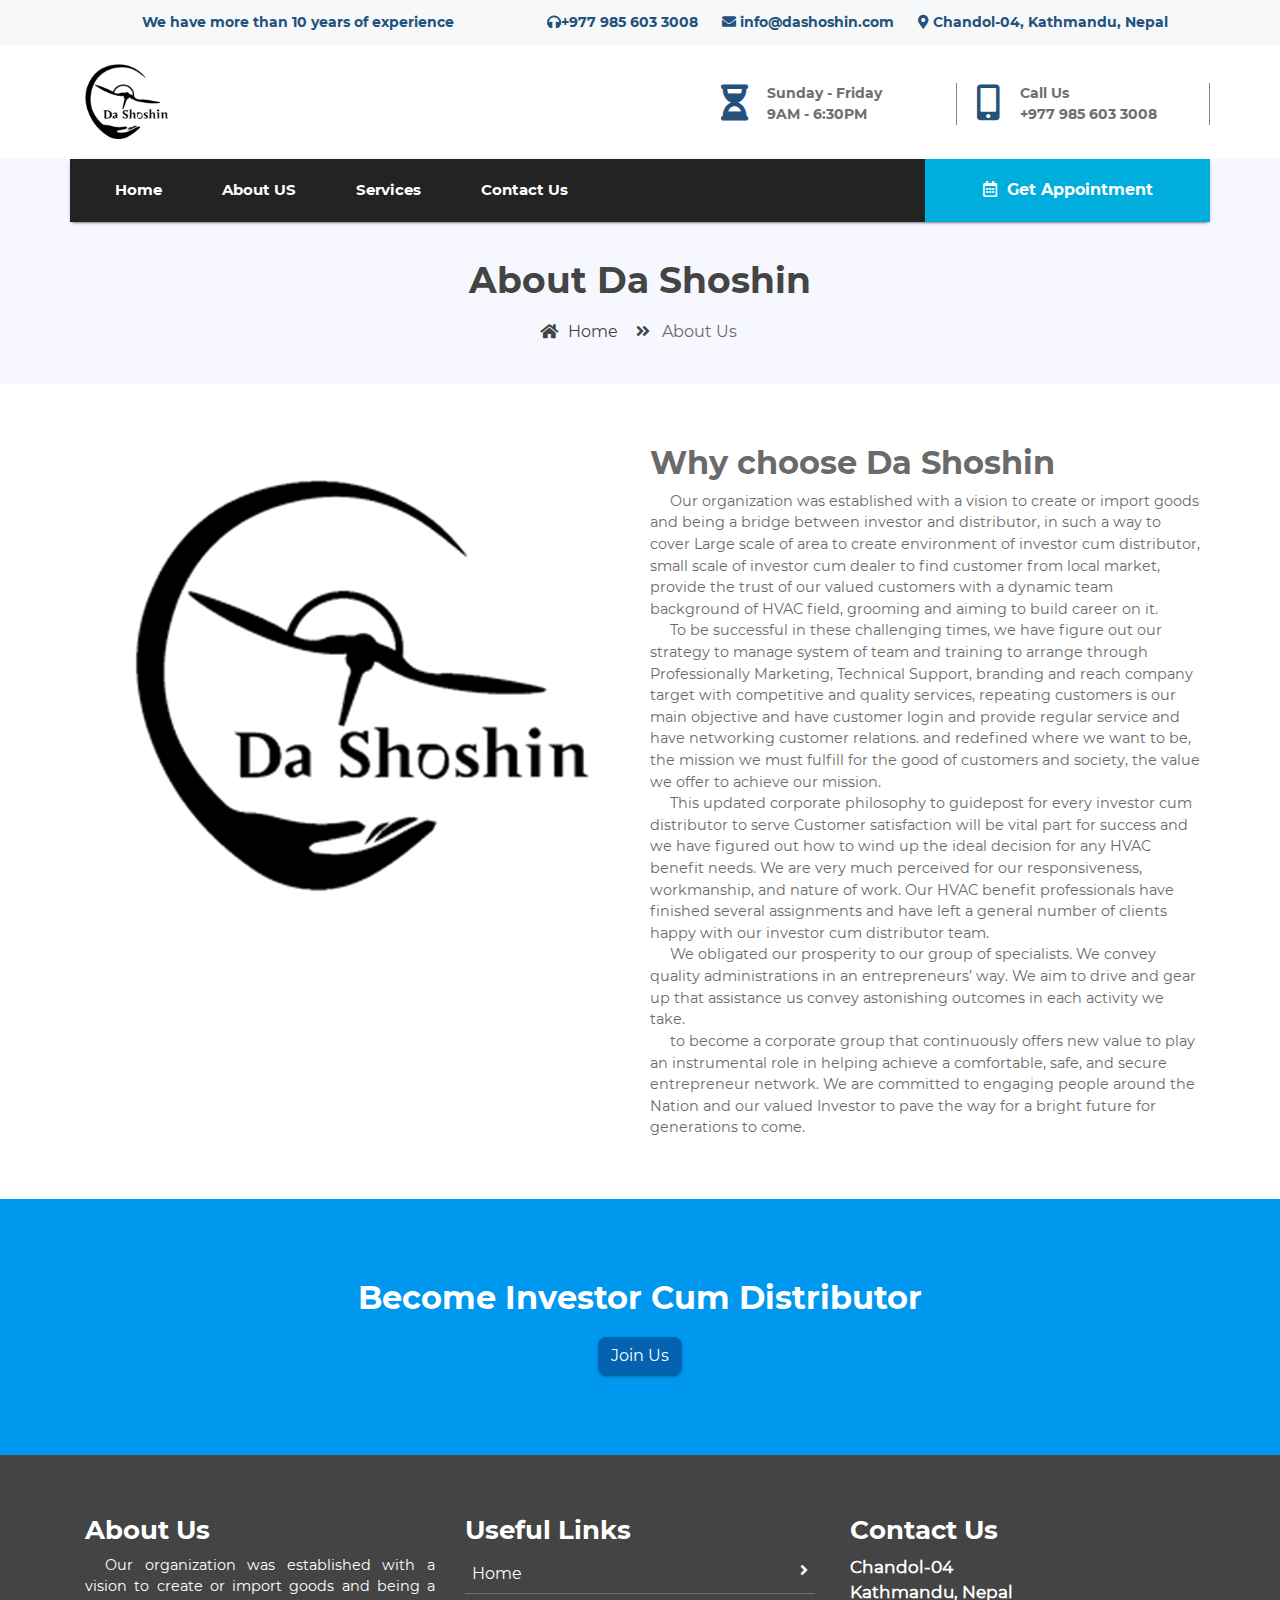
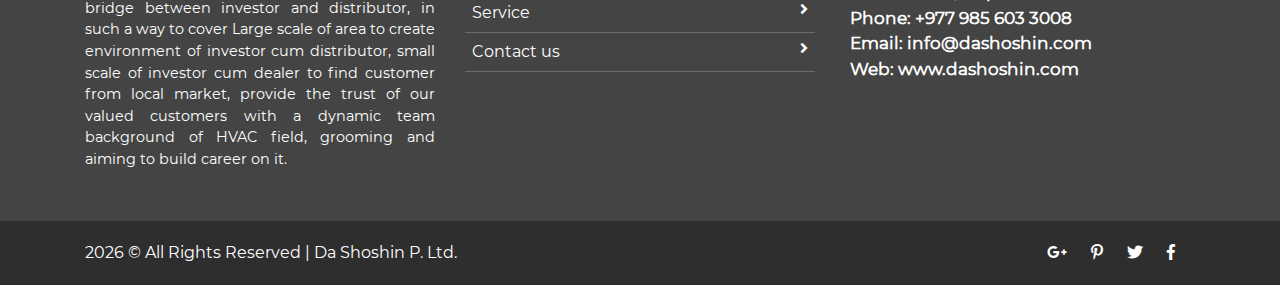
==== commit 82ccc730: "2022 feb update" ====
--- a/about_us.html
+++ b/about_us.html
@@ -4,266 +4,307 @@
 <head>
     <meta charset="utf-8">
     <meta name="viewport" content="width=device-width, initial-scale=1, shrink-to-fit=no">
-    <title> Free Dental Medical Hospital Website Template | Smarteyeapps.com</title>
-
-    <link rel="shortcut icon" href="assets/images/fav.jpg">
-    <link href="https://fonts.googleapis.com/css?family=Source+Sans+Pro" rel="stylesheet"> 
+    <title> Da Shoshin</title>
+
+    <link rel="shortcut icon" href="assets/images/Da_shoshin_logo.png">
+    <link href="https://fonts.googleapis.com/css?family=Source+Sans+Pro" rel="stylesheet">
     <link rel="stylesheet" href="assets/css/bootstrap.min.css">
     <link rel="stylesheet" href="assets/css/fontawsom-all.min.css">
     <link rel="stylesheet" href="assets/plugins/slider/css/owl.carousel.min.css">
     <link rel="stylesheet" href="assets/plugins/slider/css/owl.theme.default.css">
-    <link rel="stylesheet" type="text/css" href="assets/css/style.css" />
+    <link rel="stylesheet" type="text/css" href="assets/css/style.css"/>
 </head>
 
-    <body>
-    
-    <header>
-  	 <div class="top-port">
-               <div class="container">
-               		<div class="row top-row">
-               			  <div class="col-lg-4 header-left-box col-md-5 d-none d-sm-block">
-								<p>We have more than 15 years of experience</p>
-							</div>
-							<div class="col-lg-8 col-md-7 header-right-box">
-								<ul>
-									<li class="hs-1">
-										<i class="fas fa-headphones"></i> 04651 - 270602
-									</li>
-									<li>
-										<i class="fas fa-envelope"></i> suresh01@gmail.com
-									</li>
-									<li class="hs">
-										<i class="fas fa-map-marker-alt"></i> Tamilnadu, India
-									</li>
-								</ul>
-							</div>
-               		</div>
-               </div>
-              
-        </div>
-        <div id="logo-head" class="logo-port">
-            <div class="container ">
-                <div class="row logo-port-content">
-
-                    <div class="col-sm-12 logo-box col-md-4">
-                        <img src="assets/images/logo.jpg" alt="">
-                        <a data-toggle="collapse" data-target="#nav-head" href="#nav-head" ><i class="fas d-block d-md-none small-menu fa-bars"></i></a>
-                    </div>
-                    <div id="menu" class="col-sm-8 d-none d-md-block ">
-                        <div class="row">
-                            
-                            <div class="col-lg-4 col-md-2">
-                                
-                            </div>
-                            <div class="col-lg-4 col-md-5">
-                                <div class="row cvnbj">
-                                    <div class="col-sm-3 no-padding center ibk-l">
-
-                                        <i class="fas fa-hourglass-half"></i>
-                                    </div>
-                                    <div class="col-sm-9 det-li">
-                                        <b>Monday - Saturday</b>
-                                        <br>
-                                        <b>9AM - 8.30PM</b>
-                                    </div>
+<body>
+
+<!--***************************** Header Starts Here *****************************-->
+<header>
+    <div class="top-port">
+        <div class="container">
+            <div class="row top-row">
+                <div class="col-lg-4 header-left-box col-md-5 d-none d-sm-block">
+                    <p>We have more than 10 years of experience</p>
+                </div>
+                <div class="col-lg-8 col-md-7 header-right-box">
+                    <ul>
+                        <li class="hs-1">
+                            <i class="fas fa-headphones"></i>+977 985 603 3008
+                        </li>
+                        <li>
+                            <i class="fas fa-envelope"></i> info@dashoshin.com
+                        </li>
+                        <li class="hs">
+                            <i class="fas fa-map-marker-alt"></i> Chandol-04, Kathmandu, Nepal
+                        </li>
+                    </ul>
+                </div>
+            </div>
+        </div>
+
+    </div>
+    <div id="logo-head" class="logo-port">
+        <div class="container ">
+            <div class="row logo-port-content">
+
+                <div class="col-sm-12 logo-box col-md-4">
+                    <img src="assets/images/Da_shoshin_header_logo.png" alt="">
+                    <a data-toggle="collapse" data-target="#nav-head" href="#nav-head"><i
+                            class="fas d-block d-md-none small-menu fa-bars"></i></a>
+                </div>
+                <div id="menu" class="col-sm-8 d-none d-md-block ">
+                    <div class="row">
+
+                        <div class="col-lg-4 col-md-2">
+
+                        </div>
+                        <div class="col-lg-4 col-md-5">
+                            <div class="row cvnbj">
+                                <div class="col-sm-3 no-padding center ibk-l">
+
+                                    <i class="fas fa-hourglass-half"></i>
+                                </div>
+                                <div class="col-sm-9 det-li">
+                                    <b>Sunday - Friday</b>
+                                    <br>
+                                    <b>9AM - 6:30PM</b>
                                 </div>
                             </div>
-                            <div class="col-lg-4 col-md-5">
-                                <div class="row cvnbj">
-                                    <div class="col-sm-3 no-padding center ibk-l">
-
-                                        <i class="fas fa-mobile-alt cl3"></i>
-                                    </div>
-                                    <div class="col-sm-9 det-li">
-                                        <b>Call Us</b>
-                                        <br>
-                                        <b>+91 7200 20 40 30</b>
-                                    </div>
+                        </div>
+                        <div class="col-lg-4 col-md-5">
+                            <div class="row cvnbj">
+                                <div class="col-sm-3 no-padding center ibk-l">
+
+                                    <i class="fas fa-mobile-alt cl3"></i>
+                                </div>
+                                <div class="col-sm-9 det-li">
+                                    <b>Call Us</b>
+                                    <br>
+                                    <b>+977 985 603 3008</b>
                                 </div>
                             </div>
-
                         </div>
-                    </div>
-                </div>
-            </div>
-        </div>
-        <div id="nav-head" class="nav-port">
-        	<div class="container no-padding">
-        		<div class="row nav-row no-margin">
-        			<div class="col-md-9 nav-coll col-sm-12">
-        				<nav>
-        					<ul>
-        						<li><a href="index.html">Home</a></li>
-        						<li><a href="about_us.html">About US</a></li>
-        						<li><a href="services.html">Services</a></li>
-        						<li><a href="gallery.html">Gallery</a></li>
-        						<li><a href="blog.html">Blog</a></li>
-        						<li><a href="contact_us.html">Contact Us</a></li>
-        					</ul>
-        				</nav>
-        			</div>
-        			<div class="col-md-3 col-sm-12 cart-ap">
-        				<ul>
-        					
-							<li><a onclick="showModel()"><i class="far fa-calendar-alt"></i> Get Appointment</a></li>
-        				</ul>
-        			</div>
-        		</div>
-        	</div>
-        </div>
-  </header><!-- ######## Header End ####### -->
-  
-       <!--  ************************* Page Title Starts Here ************************** -->
-               <div class="page-nav no-margin row">
-                   <div class="container">
-                       <div class="row">
-                           <h2>About Santol</h2>
-                           <ul>
-                               <li> <a href="#"><i class="fas fa-home"></i> Home</a></li>
-                               <li><i class="fas fa-angle-double-right"></i> About Us</li>
-                           </ul>
-                       </div>
-                   </div>
-               </div>
-       
-    <!-- ######## Page  Title End ####### -->
-       
-    <section class="with-medical">
-        <div class="container">
-            <div class="row">
-               <div class="col-lg-6 col-md-12">
-                    <img src="assets/images/server.png" alt="">
-                </div>
-                <div class="col-lg-6 col-md-12 txtr">
-                    <h4>Why choos Health Care with <br>
-                     <span>Medical Hospital</span>   
-                    </h4>
-                    <p>Lorem ipsum dolor sit amet, consectetur adipiscing elit. Integer neque libero, pulvinar et elementum quis, facilisis eu ante. Mauris non placerat sapien. Pellentesque tempor arcu non odio scelerisque ullamcorper. Lorem ipsum dolor sit amet, consectetur adipiscing elit. Nam varius eros consequat auctor gravida. Fusce tristique lacus at urna sollicitudin pulvinar. Suspendisse hendrerit ultrices mauris.</p>
-                    <p>Ut ultricies lacus a rutrum mollis. Orci varius natoque penatibus et magnis dis parturient montes, nascetur ridiculus mus. Sed porta dolor quis felis pulvinar dignissim. Etiam nisl ligula, ullamcorper non metus vitae, maximus efficitur mi. Vivamus ut ex ullamcorper, scelerisque lacus nec, commodo dui. Proin massa urna, volutpat vel augue eget, iaculis tristique dui. </p>
-                </div>
-                
-            </div>
-        </div>
-    </section>
-       
-            <!-- ################# Custom Message Starts Here#######################--->
-    <section class="custom-msg">
-        <div class="container">
-           <div class=" cust-msg">
-                <h2>Loogin for a Custom Solution</h2>
-                <p>Our technicians can provide you with the best custom made solutions <br> on the market, no matter whether you're a small business or large enterprise.</p>
-                <div class="btn btn-warning">Get in Touch</div>
-           </div>
-           
-        </div>
-    </section>
-
-    <!-- ################# Our Team Starts Here#######################--->
-    <section class="our-team">
-        <div class="container">
-            <div class="inner-title row">
-                <h2>Our Team</h2>
-                <p>Take a look at our Team</p>
-            </div>
-            <div class="row team-row">
-                <div class="col-md-3 col-sm-6">
-                    <div class="single-usr">
-                        <img src="assets/images/team/team-memb1.jpg" alt="">
-                        <div class="det-o">
-                            <h4>David Kanuel</h4>
-                            <i>Facial Surgan</i>
-                        </div>
-                    </div>
-                </div>
-                <div class="col-md-3 col-sm-6">
-                    <div class="single-usr">
-                        <img src="assets/images/team/team-memb2.jpg" alt="">
-                        <div class="det-o">
-                            <h4>David Kanuel</h4>
-                            <i>Facial Surgan</i>
-                        </div>
-                    </div>
-                </div>
-                <div class="col-md-3 col-sm-6">
-                    <div class="single-usr">
-                        <img src="assets/images/team/team-memb3.jpg" alt="">
-                        <div class="det-o">
-                            <h4>David Kanuel</h4>
-                            <i>Facial Surgan</i>
-                        </div>
-                    </div>
-                </div>
-                <div class="col-md-3 col-sm-6">
-                    <div class="single-usr">
-                        <img src="assets/images/team/team-memb4.jpg" alt="">
-                        <div class="det-o">
-                            <h4>David Kanuel</h4>
-                            <i>Facial Surgan</i>
-                        </div>
-                    </div>
-                </div>
-            </div>
-        </div>
-
-
-    </section>
-        
-<!-- ################# Footer Starts Here#######################--->
-
-
-    <footer class="footer">
-        <div class="container">
-            <div class="row">
-                <div class="col-md-4 col-sm-12">
-                    <h2>About Us</h2>
-                    <p>
-                        Smart Eye is a leading provider of information technology, consulting, and business process services. Our dedicated employees offer strategic insights, technological expertise and industry experience.
-                    </p>
-                    <p>We focus on technologies that promise to reduce costs, streamline processes and speed time-to-market, Backed by our strong quality processes and rich experience managing global... </p>
-                </div>
-                <div class="col-md-4 col-sm-12">
-                    <h2>Useful Links</h2>
-                    <ul class="list-unstyled link-list">
-                        <li><a ui-sref="about" href="#/about">About us</a><i class="fa fa-angle-right"></i></li>
-                        <li><a ui-sref="portfolio" href="#/portfolio">Portfolio</a><i class="fa fa-angle-right"></i></li>
-                        <li><a ui-sref="products" href="#/products">Latest jobs</a><i class="fa fa-angle-right"></i></li>
-                        <li><a ui-sref="gallery" href="#/gallery">Gallery</a><i class="fa fa-angle-right"></i></li>
-                        <li><a ui-sref="contact" href="#/contact">Contact us</a><i class="fa fa-angle-right"></i></li>
+
+                    </div>
+                </div>
+            </div>
+        </div>
+    </div>
+    <div id="nav-head" class="nav-port">
+        <div class="container no-padding">
+            <div class="row nav-row no-margin">
+                <div class="col-md-9 nav-coll col-sm-12">
+                    <nav>
+                        <ul>
+                            <li><a href="index.html">Home</a></li>
+                            <li><a href="about_us.html">About US</a></li>
+                            <li><a href="services.html">Services</a></li>
+                            <li><a href="contact_us.html">Contact Us</a></li>
+                        </ul>
+                    </nav>
+                </div>
+                <div class="col-md-3 col-sm-12 cart-ap">
+                    <ul>
+
+                        <li><a onclick="showModel()"><i class="far fa-calendar-alt"></i> Get Appointment</a></li>
                     </ul>
                 </div>
-                <div class="col-md-4 col-sm-12 map-img">
-                    <h2>Contact Us</h2>
-                    <address class="md-margin-bottom-40">
-                        BlueDart <br>
-                        Marthandam (K.K District) <br>
-                        Tamil Nadu, IND <br>
-                        Phone: +91 9159669599 <br>
-                        Email: <a href="mailto:info@anybiz.com" class="">info@bluedart.in</a><br>
-                        Web: <a href="smart-eye.html" class="">www.bluedart.in</a>
-                    </address>
-
-                </div>
-            </div>
-        </div>
-        
-
-    </footer>
-    <div class="copy">
-            <div class="container">
-                <a href="https://www.smarteyeapps.com/">2015 &copy; All Rights Reserved | Designed and Developed by Smarteyeapps</a>
-                
-                <span>
-                <a><i class="fab fa-github"></i></a>
+            </div>
+        </div>
+    </div>
+</header><!-- ######## Header End ####### -->
+
+<!--  ************************* Page Title Starts Here ************************** -->
+<div class="page-nav no-margin row">
+    <div class="container">
+        <div class="row">
+            <h2>About Da Shoshin</h2>
+            <ul>
+                <li><a href="index.html"><i class="fas fa-home"></i> Home</a></li>
+                <li><i class="fas fa-angle-double-right"></i> About Us</li>
+            </ul>
+        </div>
+    </div>
+</div>
+
+<!-- ######## Page  Title End ####### -->
+<section class="with-medical">
+    <div class="container">
+        <div class="row">
+            <div class="col-lg-6 col-md-12">
+                <img src="assets/images/Da_shoshin_logo.png" alt="">
+            </div>
+            <div class="col-lg-6 col-md-12 txtr">
+                <h4>Why choose Da Shoshin <br>
+                    <span></span>
+                </h4>
+                <p>Our organization was established with a vision to create or import goods and being a bridge between
+                    investor and distributor, in such a way to cover Large scale of area to create environment of
+                    investor
+                    cum distributor, small scale of investor cum dealer to find customer from local market, provide the
+                    trust of our valued customers with a dynamic team background of HVAC field, grooming and aiming to
+                    build
+                    career on it.</p>
+                <p>
+                    To be successful in these challenging times, we have figure out our strategy to manage system of
+                    team
+                    and training to arrange through Professionally Marketing, Technical Support, branding and reach
+                    company
+                    target with competitive and quality services, repeating customers is our main objective and have
+                    customer login and provide regular service and have networking customer relations. and redefined
+                    where
+                    we want to be, the mission we must fulfill for the good of customers and society, the value we offer
+                    to
+                    achieve our mission.</p>
+                <p>
+                    This updated corporate philosophy to guidepost for every investor cum distributor to serve Customer
+                    satisfaction will be vital part for success and we have figured out how to wind up the ideal
+                    decision
+                    for any HVAC benefit needs. We are very much perceived for our responsiveness, workmanship, and
+                    nature
+                    of work. Our HVAC benefit professionals have finished several assignments and have left a general
+                    number
+                    of clients happy with our investor cum distributor team.</p>
+                <p>
+                    We obligated our prosperity to our group of specialists. We convey quality administrations in an
+                    entrepreneurs’ way. We aim to drive and gear up that assistance us convey astonishing outcomes in
+                    each
+                    activity we take.</p>
+                <p>
+                    to become a corporate group that continuously offers new value to play an instrumental role in
+                    helping
+                    achieve a comfortable, safe, and secure entrepreneur network.
+                    We are committed to engaging people around the Nation and our valued Investor to pave the way for a
+                    bright future for generations to come.</p>
+
+            </div>
+
+        </div>
+    </div>
+</section>
+
+<!-- ################# Custom Message Starts Here#######################--->
+<section class="custom-msg">
+    <div class="container">
+        <div class=" cust-msg">
+            <h2>Become Investor Cum Distributor</h2>
+            <!-- <p>Our technicians can provide you with the best custom made solutions <br> on the market, no matter whether
+                 you're a small business or large enterprise.</p>-->
+            <div class="btn btn-info">Join Us</div>
+        </div>
+
+    </div>
+</section>
+
+<!--
+
+&lt;!&ndash; ################# Our Team Starts Here#######################-&ndash;&gt;
+<section class="our-team">
+    <div class="container">
+        <div class="inner-title row">
+            <h2>Our Team</h2>
+            <p>Take a look at our Team</p>
+        </div>
+        <div class="row team-row">
+            <div class="col-md-3 col-sm-6">
+                <div class="single-usr">
+                    <img src="assets/images/team/team-memb1.jpg" alt="">
+                    <div class="det-o">
+                        <h4>David Kanuel</h4>
+                        <i>Facial Surgan</i>
+                    </div>
+                </div>
+            </div>
+            <div class="col-md-3 col-sm-6">
+                <div class="single-usr">
+                    <img src="assets/images/team/team-memb2.jpg" alt="">
+                    <div class="det-o">
+                        <h4>David Kanuel</h4>
+                        <i>Facial Surgan</i>
+                    </div>
+                </div>
+            </div>
+            <div class="col-md-3 col-sm-6">
+                <div class="single-usr">
+                    <img src="assets/images/team/team-memb3.jpg" alt="">
+                    <div class="det-o">
+                        <h4>David Kanuel</h4>
+                        <i>Facial Surgan</i>
+                    </div>
+                </div>
+            </div>
+            <div class="col-md-3 col-sm-6">
+                <div class="single-usr">
+                    <img src="assets/images/team/team-memb4.jpg" alt="">
+                    <div class="det-o">
+                        <h4>David Kanuel</h4>
+                        <i>Facial Surgan</i>
+                    </div>
+                </div>
+            </div>
+        </div>
+    </div>
+
+
+</section>
+--><!-- ################# Footer Starts Here#######################--->
+
+
+<footer class="footer">
+    <div class="container">
+        <div class="row">
+            <div class="col-md-4 col-sm-12">
+                <h2>About Us</h2>
+                <p>
+                    Our organization was established with a vision to create or import goods and being a bridge between
+                    investor and distributor, in such a way to cover Large scale of area to create environment of
+                    investor cum distributor, small scale of investor cum dealer to find customer from local market,
+                    provide the trust of our valued customers with a dynamic team background of HVAC field, grooming and
+                    aiming to build career on it.
+                </p>
+
+            </div>
+            <div class="col-md-4 col-sm-12">
+                <h2>Useful Links</h2>
+                <ul class="list-unstyled link-list">
+                    <li><a ui-sref="about" href="index.html">Home</a><i class="fa fa-angle-right"></i></li>
+                    <li><a ui-sref="service" href="services.html">Service</a><i class="fa fa-angle-right"></i></li>
+                    <li><a ui-sref="contact" href="contact_us.html">Contact us</a><i class="fa fa-angle-right"></i></li>
+                </ul>
+            </div>
+            <div class="col-md-4 col-sm-12 map-img">
+                <h2>Contact Us</h2>
+                <address class="md-margin-bottom-40">
+                    Chandol-04 <br>
+                    Kathmandu, Nepal <br>
+                    Phone: +977 985 603 3008 <br>
+                    Email: info@dashoshin.com<br>
+                    Web: www.dashoshin.com
+                </address>
+
+            </div>
+        </div>
+    </div>
+
+
+</footer>
+<div class="copy">
+    <div class="container">
+        <a href="https://www.dashoshin.com/">
+            <script>document.write(new Date().getFullYear());</script> &copy; All Rights Reserved | Da Shoshin P.
+            Ltd.</a>
+
+        <span>
+
                 <a><i class="fab fa-google-plus-g"></i></a>
                 <a><i class="fab fa-pinterest-p"></i></a>
                 <a><i class="fab fa-twitter"></i></a>
                 <a><i class="fab fa-facebook-f"></i></a>
         </span>
-            </div>
-
-        </div>   
-    
-    </body>
+    </div>
+
+</div>
+
+</body>
 
 <script src="assets/js/jquery-3.2.1.min.js"></script>
 <script src="assets/js/popper.min.js"></script>
@@ -274,5 +315,4 @@
 <script src="assets/js/script.js"></script>
 
 
-
 </html>--- a/assets/css/style.css
+++ b/assets/css/style.css
@@ -1,638 +1,905 @@
-/* =======================================================================
-Template Name: Dil Hospital
-Author:  SmartEye Adminpanel
-Author URI: www.smarteyeapps.com
-Version: 1.0
-coder name:Prabin Raja
-Description: This Template is created for web template
-======================================================================= */
-/* ===================================== Import Less ================================== */
+
 @font-face {
-  font-family: 'mouse-300';
-  src: url("../fonts/Montserrat-Regular.ttf") format("truetype"); }
+    font-family: 'mouse-300';
+    src: url("../fonts/Montserrat-Regular.ttf") format("truetype");
+}
+
 @font-face {
-  font-family: 'mouse-500';
-  src: url("../fonts/Montserrat-Bold.ttf") format("truetype"); }
+    font-family: 'mouse-500';
+    src: url("../fonts/Montserrat-Bold.ttf") format("truetype");
+}
+
 /* ===================================== Basic CSS ================================== */
 * {
-  margin: 0px;
-  padding: 0px;
-  list-style: none; }
+    margin: 0px;
+    padding: 0px;
+    list-style: none;
+}
 
 img {
-  max-width: 100%; }
+    max-width: 100%;
+}
 
 a {
-  text-decoration: none;
-  outline: none;
-  color: #444; }
+    text-decoration: none;
+    outline: none;
+    color: #444;
+}
 
 a:hover {
-  color: #444; }
+    color: #444;
+}
 
 ul {
-  margin-bottom: 0;
-  padding-left: 0; }
+    margin-bottom: 0;
+    padding-left: 0;
+}
 
 a:hover,
 a:focus,
 input,
 textarea {
-  text-decoration: none;
-  outline: none; }
+    text-decoration: none;
+    outline: none;
+}
 
 .center {
-  text-align: center; }
+    text-align: center;
+}
 
 .left {
-  text-align: left; }
+    text-align: left;
+}
 
 .right {
-  text-align: right; }
+    text-align: right;
+}
 
 .cp {
-  cursor: pointer; }
+    cursor: pointer;
+}
 
 html, body {
-  height: 100%; }
+    height: 100%;
+}
 
 p {
-  margin-bottom: 0px;
-  width: 100%; }
+    margin-bottom: 0px;
+    width: 100%;
+}
 
 .no-padding {
-  padding: 0px; }
+    padding: 0px;
+}
 
 .no-margin {
-  margin: 0px; }
+    margin: 0px;
+}
 
 .hid {
-  display: none; }
+    display: none;
+}
 
 .top-mar {
-  margin-top: 15px; }
+    margin-top: 15px;
+}
 
 .h-100 {
-  height: 100%; }
+    height: 100%;
+}
 
 ::placeholder {
-  color: #747f8a !important;
-  font-size: 13px;
-  opacity: .5 !important; }
+    color: #747f8a !important;
+    font-size: 13px;
+    opacity: .5 !important;
+}
 
 .container-fluid {
-  padding: 0px; }
+    padding: 0px;
+}
 
 h1, h2, h3, h4, h5, h6 {
-  font-family: "mouse-500", Arial, Helvetica, sans-serif; }
+    font-family: "mouse-500", Arial, Helvetica, sans-serif;
+}
 
 strong {
-  font-family: "mouse-500", Arial, Helvetica, sans-serif; }
+    font-family: "mouse-500", Arial, Helvetica, sans-serif;
+}
 
 body {
-  background-color: #f7f7ff !important;
-  font-family: "mouse-300", Arial, Helvetica, sans-serif;
-  color: #6A6A6A; }
+    background-color: #f7f7ff !important;
+    font-family: "mouse-300", Arial, Helvetica, sans-serif;
+    color: #6A6A6A;
+}
 
 .session-title {
-  padding: 30px;
-  margin: 0px; }
-  .session-title h2 {
-    width: 100%;
-    text-align: center; }
-  .session-title p {
+    padding: 30px;
+    margin: 0px;
+}
+
+.session-title h2 {
+    width: 100%;
+    text-align: center;
+}
+
+.session-title p {
     max-width: 850px;
     text-align: center;
     float: none;
-    margin: auto; }
-  .session-title span {
+    margin: auto;
+}
+
+.session-title span {
     float: right;
-    font-style: italic; }
+    font-style: italic;
+}
 
 .inner-title {
-  padding: 20px;
-  padding-left: 0px;
-  margin-bottom: 30px; }
-  .inner-title h2 {
+    padding: 20px;
+    padding-left: 0px;
+    margin-bottom: 30px;
+}
+
+.inner-title h2 {
     width: 100%;
     text-align: center;
     font-size: 2rem;
-    font-weight: 600; }
-  .inner-title p {
-    width: 100%;
-    text-align: center; }
+    font-weight: 600;
+}
+
+.inner-title p {
+    width: 100%;
+    text-align: center;
+}
 
 .page-nav {
-  padding: 40px;
-  text-align: center;
-  padding-top: 100px; }
-  @media screen and (max-width: 767px) {
+    padding: 40px;
+    text-align: center;
+    padding-top: 100px;
+}
+
+@media screen and (max-width: 767px) {
     .page-nav {
-      padding-top: 50px; } }
-  .page-nav ul {
+        padding-top: 50px;
+    }
+}
+
+.page-nav ul {
     float: none;
-    margin: auto; }
-  .page-nav h2 {
+    margin: auto;
+}
+
+.page-nav h2 {
     font-size: 36px;
     width: 100%;
-    color: #444; }
-    @media screen and (max-width: 600px) {
-      .page-nav h2 {
-        font-size: 26px; } }
-  .page-nav ul li {
+    color: #444;
+}
+
+@media screen and (max-width: 600px) {
+    .page-nav h2 {
+        font-size: 26px;
+    }
+}
+
+.page-nav ul li {
     float: left;
     margin-right: 10px;
     margin-top: 10px;
-    font-size: 16px; }
-    .page-nav ul li i {
-      width: 30px;
-      text-align: center;
-      color: #444; }
-    .page-nav ul li a {
-      color: #444; }
+    font-size: 16px;
+}
+
+.page-nav ul li i {
+    width: 30px;
+    text-align: center;
+    color: #444;
+}
+
+.page-nav ul li a {
+    color: #444;
+}
 
 .btn-success {
-  background-color: #00ab9f;
-  border-color: #00ab9f; }
-  .btn-success:hover {
-    background-color: #00ab9f !important;
-    border-color: #00ab9f !important; }
-  .btn-success:active {
-    background-color: #00ab9f !important;
-    border-color: #00ab9f !important; }
-  .btn-success:focus {
+    background-color: #00ab9f;
+    border-color: #00ab9f;
+}
+
+.btn-success:hover {
     background-color: #00ab9f !important;
     border-color: #00ab9f !important;
-    box-shadow: none !important; }
+}
+
+.btn-success:active {
+    background-color: #00ab9f !important;
+    border-color: #00ab9f !important;
+}
+
+.btn-success:focus {
+    background-color: #00ab9f !important;
+    border-color: #00ab9f !important;
+    box-shadow: none !important;
+}
 
 .btn-info {
-  background-color: #0363b0;
-  border-color: #0363b0; }
-  .btn-info:hover {
-    background-color: #0363b0 !important;
-    border-color: #0363b0 !important; }
-  .btn-info:active {
-    background-color: #0363b0 !important;
-    border-color: #0363b0 !important; }
-  .btn-info:focus {
+    background-color: #0363b0;
+    border-color: #0363b0;
+}
+
+.btn-info:hover {
     background-color: #0363b0 !important;
     border-color: #0363b0 !important;
-    box-shadow: none !important; }
+}
+
+.btn-info:active {
+    background-color: #0363b0 !important;
+    border-color: #0363b0 !important;
+}
+
+.btn-info:focus {
+    background-color: #0363b0 !important;
+    border-color: #0363b0 !important;
+    box-shadow: none !important;
+}
 
 .btn {
-  box-shadow: 0 3px 1px -2px rgba(0, 0, 0, 0.2), 0 2px 2px 0 rgba(0, 0, 0, 0.14), 0 1px 5px 0 rgba(0, 0, 0, 0.12);
-  border-radius: 2px; }
+    box-shadow: 0 3px 1px -2px rgba(0, 0, 0, 0.2), 0 2px 2px 0 rgba(0, 0, 0, 0.14), 0 1px 5px 0 rgba(0, 0, 0, 0.12);
+    border-radius: 2px;
+}
 
 .form-control:focus {
-  box-shadow: none !important;
-  border: 2px solid  #00a8df; }
+    box-shadow: none !important;
+    border: 2px solid #00a8df;
+}
 
 .btn-light {
-  background-color: #FFF;
-  color: #3F3F3F; }
+    background-color: #FFF;
+    color: #3F3F3F;
+}
 
 @media screen and (max-width: 1199px) {
-  .container {
-    max-width: 100%; } }
+    .container {
+        max-width: 100%;
+    }
+}
+
 .collapse.show {
-  display: block !important; }
+    display: block !important;
+}
 
 .form-control:focus {
-  box-shadow: none;
-  border: 2px solid #0d7a40 !important; }
+    box-shadow: none;
+    border: 2px solid #0d7a40 !important;
+}
 
 .form-control {
-  background-color: #F8F8F8;
-  margin-bottom: 20px; }
-  .form-control:focus {
-    background-color: #FFF;
-    border-color: #CCC; }
+    background-color: #F8F8F8;
+    margin-bottom: 20px;
+}
+
+.form-control:focus {
+    background-color: #FFF;
+    border-color: #CCC;
+}
 
 /* ===================================== Header CSS ================================== */
 body {
-  overflow-x: hidden; }
+    overflow-x: hidden;
+}
 
 /* ===================================== Header CSS ================================== */
 header {
-  background-color: #FFF; }
-  header .top-port {
-    background-color: #f6f8f9; }
-    header .top-port .top-row {
-      margin: 0px;
-      background-color: #f6f8f9;
-      color: #23527c; }
-      @media screen and (max-width: 1050px) {
-        header .top-port .top-row .header-left-box {
-          padding: 0px; }
-          header .top-port .top-row .header-left-box p {
-            margin-left: 0px; } }
-      @media screen and (max-width: 1050px) {
-        header .top-port .top-row ul li {
-          font-size: 13px !important;
-          padding: 12px 7px !important; } }
-      header .top-port .top-row ul {
-        float: right; }
-        header .top-port .top-row ul li {
-          float: left;
-          padding: 12px;
-          font-size: 14px;
-          font-family: "mouse-500", Arial, Helvetica, sans-serif;
-          color: #23527c; }
-      header .top-port .top-row p {
-        font-size: 14px;
-        padding: 12px;
-        margin-left: 30px;
-        font-family: "mouse-500", Arial, Helvetica, sans-serif; }
-      @media screen and (max-width: 1199px) {
-        header .top-port .top-row::before {
-          display: none; }
-        header .top-port .top-row::after {
-          display: none; } }
-      @media screen and (max-width: 889px) {
-        header .top-port .top-row .header-left-box {
-          display: none !important; }
-        header .top-port .top-row .header-right-box {
-          width: 100% !important;
-          max-width: 100% !important;
-          flex: 100%; } }
-      @media screen and (max-width: 523px) {
-        header .top-port .top-row .hs {
-          display: none; } }
-      @media screen and (max-width: 369px) {
-        header .top-port .top-row .hs-1 {
-          display: none; } }
-  header .logo-port-content {
+    background-color: #FFF;
+}
+
+header .top-port {
+    background-color: #f6f8f9;
+}
+
+header .top-port .top-row {
+    margin: 0px;
+    background-color: #f6f8f9;
+    color: #23527c;
+}
+
+@media screen and (max-width: 1050px) {
+    header .top-port .top-row .header-left-box {
+        padding: 0px;
+    }
+
+    header .top-port .top-row .header-left-box p {
+        margin-left: 0px;
+    }
+}
+
+@media screen and (max-width: 1050px) {
+    header .top-port .top-row ul li {
+        font-size: 13px !important;
+        padding: 12px 7px !important;
+    }
+}
+
+header .top-port .top-row ul {
+    float: right;
+}
+
+header .top-port .top-row ul li {
+    float: left;
+    padding: 12px;
+    font-size: 14px;
+    font-family: "mouse-500", Arial, Helvetica, sans-serif;
+    color: #23527c;
+}
+
+header .top-port .top-row p {
+    font-size: 14px;
+    padding: 12px;
+    margin-left: 30px;
+    font-family: "mouse-500", Arial, Helvetica, sans-serif;
+}
+
+@media screen and (max-width: 1199px) {
+    header .top-port .top-row::before {
+        display: none;
+    }
+
+    header .top-port .top-row::after {
+        display: none;
+    }
+}
+
+@media screen and (max-width: 889px) {
+    header .top-port .top-row .header-left-box {
+        display: none !important;
+    }
+
+    header .top-port .top-row .header-right-box {
+        width: 100% !important;
+        max-width: 100% !important;
+        flex: 100%;
+    }
+}
+
+@media screen and (max-width: 523px) {
+    header .top-port .top-row .hs {
+        display: none;
+    }
+}
+
+@media screen and (max-width: 369px) {
+    header .top-port .top-row .hs-1 {
+        display: none;
+    }
+}
+
+header .logo-port-content {
     background-color: #FFF;
     padding-top: 15px;
-    padding-bottom: 15px; }
-    header .logo-port-content .logo-box {
-      padding-right: 0px; }
-      header .logo-port-content .logo-box img {
-        margin-top: 4px;
-        margin-bottom: 5px; }
-    header .logo-port-content .det-li {
-      font-size: 11px;
-      padding-left: 0;
-      margin-top: 18px;
-      color: #6f6f6f;
-      border-right: 1px solid #848484;
-      font-family: "mouse-500", Arial, Helvetica, sans-serif; }
-      header .logo-port-content .det-li b {
-        font-weight: 300;
-        font-size: 14px; }
-    header .logo-port-content .cvnbj {
-      padding-top: 5px; }
-    header .logo-port-content .ibk-l {
-      text-align: center;
-      padding-top: 20px; }
-    header .logo-port-content .ibk-l i {
-      color: #23527c;
-      font-size: 36px;
-      text-align: right; }
-    @media screen and (max-width: 1007px) {
-      header .logo-port-content .det-li b {
-        font-size: 13px; } }
-    @media screen and (max-width: 767px) {
-      header .logo-port-content {
+    padding-bottom: 15px;
+}
+
+header .logo-port-content .logo-box {
+    padding-right: 0px;
+}
+
+header .logo-port-content .logo-box img {
+    margin-top: 4px;
+    margin-bottom: 5px;
+}
+
+header .logo-port-content .det-li {
+    font-size: 11px;
+    padding-left: 0;
+    margin-top: 18px;
+    color: #6f6f6f;
+    border-right: 1px solid #848484;
+    font-family: "mouse-500", Arial, Helvetica, sans-serif;
+}
+
+header .logo-port-content .det-li b {
+    font-weight: 300;
+    font-size: 14px;
+}
+
+header .logo-port-content .cvnbj {
+    padding-top: 5px;
+}
+
+header .logo-port-content .ibk-l {
+    text-align: center;
+    padding-top: 20px;
+}
+
+header .logo-port-content .ibk-l i {
+    color: #23527c;
+    font-size: 36px;
+    text-align: right;
+}
+
+@media screen and (max-width: 1007px) {
+    header .logo-port-content .det-li b {
+        font-size: 13px;
+    }
+}
+
+@media screen and (max-width: 767px) {
+    header .logo-port-content {
         padding-top: 10px;
         padding-bottom: 10px;
-        box-shadow: 0 2px 5px 0 rgba(0, 0, 0, 0.16), 0 2px 10px 0 rgba(0, 0, 0, 0.12); }
-        header .logo-port-content img {
-          width: 200px; } }
-  header .nav-port {
+        box-shadow: 0 2px 5px 0 rgba(0, 0, 0, 0.16), 0 2px 10px 0 rgba(0, 0, 0, 0.12);
+    }
+
+    header .logo-port-content img {
+        width: 200px;
+    }
+}
+
+header .nav-port {
     position: absolute;
     z-index: 999;
-    width: 100%; }
-    @media screen and (max-width: 767px) {
-      header .nav-port {
-        display: none; } }
-    header .nav-port .nav-coll {
-      background-color: #232323; }
-    header .nav-port .nav-row {
-      background-color: #00aedd;
-      box-shadow: 0 3px 1px -2px rgba(0, 0, 0, 0.2), 0 2px 2px 0 rgba(0, 0, 0, 0.14), 0 1px 5px 0 rgba(0, 0, 0, 0.12);
-      border-radius: 2px;
-      border-radius: 5px; }
-      header .nav-port .nav-row nav ul li {
-        float: left;
-        padding: 20px 30px;
-        font-family: "mouse-500", Arial, Helvetica, sans-serif;
-        font-size: 15px; }
-        header .nav-port .nav-row nav ul li a {
-          color: #FFFFFF; }
-      header .nav-port .nav-row .cart-ap {
-        padding: 0px;
-        background-color: #00aedd;
-        width: 100%; }
-        header .nav-port .nav-row .cart-ap ul li {
-          float: left;
-          padding: 19px 20px;
-          font-family: "mouse-500", Arial, Helvetica, sans-serif;
-          font-size: 16px;
-          width: 100%;
-          text-align: center; }
-          header .nav-port .nav-row .cart-ap ul li a {
-            color: #FFFFFF; }
-        header .nav-port .nav-row .cart-ap ul .fa-calendar-alt {
-          margin-right: 5px; }
-        header .nav-port .nav-row .cart-ap ul .shop-b {
-          border-right: 1px solid #00aedd; }
-    @media screen and (max-width: 1032px) {
-      header .nav-port nav ul li {
+    width: 100%;
+}
+
+@media screen and (max-width: 767px) {
+    header .nav-port {
+        display: none;
+    }
+}
+
+header .nav-port .nav-coll {
+    background-color: #232323;
+}
+
+header .nav-port .nav-row {
+    background-color: #00aedd;
+    box-shadow: 0 3px 1px -2px rgba(0, 0, 0, 0.2), 0 2px 2px 0 rgba(0, 0, 0, 0.14), 0 1px 5px 0 rgba(0, 0, 0, 0.12);
+    border-radius: 2px;
+    border-radius: 5px;
+}
+
+header .nav-port .nav-row nav ul li {
+    float: left;
+    padding: 20px 30px;
+    font-family: "mouse-500", Arial, Helvetica, sans-serif;
+    font-size: 15px;
+}
+
+header .nav-port .nav-row nav ul li a {
+    color: #FFFFFF;
+}
+
+header .nav-port .nav-row .cart-ap {
+    padding: 0px;
+    background-color: #00aedd;
+    width: 100%;
+}
+
+header .nav-port .nav-row .cart-ap ul li {
+    float: left;
+    padding: 19px 20px;
+    font-family: "mouse-500", Arial, Helvetica, sans-serif;
+    font-size: 16px;
+    width: 100%;
+    text-align: center;
+}
+
+header .nav-port .nav-row .cart-ap ul li a {
+    color: #FFFFFF;
+}
+
+header .nav-port .nav-row .cart-ap ul .fa-calendar-alt {
+    margin-right: 5px;
+}
+
+header .nav-port .nav-row .cart-ap ul .shop-b {
+    border-right: 1px solid #00aedd;
+}
+
+@media screen and (max-width: 1032px) {
+    header .nav-port nav ul li {
         padding: 13px 20px !important;
-        font-size: 14px !important; }
-      header .nav-port .cart-ap ul li {
+        font-size: 14px !important;
+    }
+
+    header .nav-port .cart-ap ul li {
         padding: 13px 11px !important;
-        font-size: 13px !important; } }
-    @media screen and (max-width: 767px) {
-      header .nav-port nav ul li {
+        font-size: 13px !important;
+    }
+}
+
+@media screen and (max-width: 767px) {
+    header .nav-port nav ul li {
         width: 100%;
         float: none;
         padding: 13px 20px !important;
-        font-size: 14px !important; }
-      header .nav-port .cart-ap ul li {
+        font-size: 14px !important;
+    }
+
+    header .nav-port .cart-ap ul li {
         padding: 13px 11px !important;
-        font-size: 13px !important; } }
+        font-size: 13px !important;
+    }
+}
 
 .small-menu {
-  float: right;
-  color: #0098ef;
-  font-size: 32px;
-  margin-top: 10px;
-  margin-right: 12px; }
+    float: right;
+    color: #0098ef;
+    font-size: 32px;
+    margin-top: 10px;
+    margin-right: 12px;
+}
 
 /* ===================================== Slider Style CSS ================================== */
 .slider {
-  position: relative; }
+    position: relative;
+}
 
 .slider-captions {
-  position: absolute;
-  bottom: 132px;
-  text-align: center; }
-  @media screen and (max-width: 1050px) {
+    position: absolute;
+    bottom: 132px;
+    text-align: center;
+}
+
+@media screen and (max-width: 1050px) {
     .slider-captions {
-      bottom: 100px !important; }
-      .slider-captions .slider-title {
-        font-size: 42px; } }
-  @media screen and (max-width: 810px) {
+        bottom: 100px !important;
+    }
+
+    .slider-captions .slider-title {
+        font-size: 42px;
+    }
+}
+
+@media screen and (max-width: 810px) {
     .slider-captions {
-      bottom: 50px !important; }
-      .slider-captions .slider-title {
-        font-size: 32px; } }
-  @media screen and (max-width: 572px) {
+        bottom: 50px !important;
+    }
+
+    .slider-captions .slider-title {
+        font-size: 32px;
+    }
+}
+
+@media screen and (max-width: 572px) {
     .slider-captions {
-      display: none; } }
+        display: none;
+    }
+}
 
 .slider-title {
-  font-size: 66px;
-  font-weight: 600;
-  color: #fff;
-  letter-spacing: -3px; }
+    font-size: 66px;
+    font-weight: 600;
+    color: #fff;
+    letter-spacing: -3px;
+}
 
 .slider-text {
-  margin-bottom: 20px;
-  color: #fff; }
+    margin-bottom: 20px;
+    color: #fff;
+}
 
 .slider-img {
-  background: -moz-linear-gradient(top, rgba(45, 32, 44, 0.3) 0%, rgba(45, 32, 44, 0.3) 100%);
-  background: -webkit-linear-gradient(top, rgba(45, 32, 44, 0.3) 0%, rgba(45, 32, 44, 0.3) 100%);
-  background: linear-gradient(to bottom, rgba(45, 32, 44, 0.3) 0%, rgba(45, 32, 44, 0.3) 100%);
-  filter: progid:DXImageTransform.Microsoft.gradient(startColorstr='#cc1b2429', endColorstr='#cc1b2429', GradientType=0);
-  position: relative; }
+    background: -moz-linear-gradient(top, rgba(45, 32, 44, 0.3) 0%, rgba(45, 32, 44, 0.3) 100%);
+    background: -webkit-linear-gradient(top, rgba(45, 32, 44, 0.3) 0%, rgba(45, 32, 44, 0.3) 100%);
+    background: linear-gradient(to bottom, rgba(45, 32, 44, 0.3) 0%, rgba(45, 32, 44, 0.3) 100%);
+    filter: progid:DXImageTransform.Microsoft.gradient(startColorstr='#cc1b2429', endColorstr='#cc1b2429', GradientType=0);
+    position: relative;
+}
 
 .slider-img img {
-  position: relative;
-  z-index: -1; }
+    position: relative;
+    z-index: -1;
+}
 
 .slider .owl-nav .owl-prev, .slider .owl-nav .owl-next {
-  color: #fff;
-  display: inline-block;
-  zoom: 1;
-  margin: 5px;
-  padding: 6px 12px;
-  font-size: 22px;
-  -webkit-border-radius: 23px;
-  -moz-border-radius: 23px;
-  border-radius: 23px;
-  background: transparent;
-  filter: Alpha(Opacity=50);
-  line-height: 1;
-  border: 2px solid #fff; }
+    color: #fff;
+    display: inline-block;
+    zoom: 1;
+    margin: 5px;
+    padding: 6px 12px;
+    font-size: 22px;
+    -webkit-border-radius: 23px;
+    -moz-border-radius: 23px;
+    border-radius: 23px;
+    background: transparent;
+    filter: Alpha(Opacity=50);
+    line-height: 1;
+    border: 2px solid #fff;
+}
 
 .owl-controls.clickable .owl-buttons div:hover {
-  filter: Alpha(Opacity=100);
-  opacity: 1;
-  text-decoration: none;
-  background-color: #fff; }
+    filter: Alpha(Opacity=100);
+    opacity: 1;
+    text-decoration: none;
+    background-color: #fff;
+}
 
 .slider .owl-nav .owl-prev {
-  position: absolute;
-  top: 40%;
-  left: 25px; }
+    position: absolute;
+    top: 40%;
+    left: 25px;
+}
 
 .slider .owl-nav .owl-next {
-  position: absolute;
-  top: 40%;
-  right: 25px; }
+    position: absolute;
+    top: 40%;
+    right: 25px;
+}
 
 .slider .owl-dots .owl-dot {
-  position: relative;
-  text-align: center;
-  bottom: 40px;
-  max-width: 1140px;
-  margin: 0 auto; }
+    position: relative;
+    text-align: center;
+    bottom: 40px;
+    max-width: 1140px;
+    margin: 0 auto;
+}
 
 .slider .owl-dots .owl-dot span {
-  display: block;
-  width: 14px;
-  height: 14px;
-  margin: 0px 0px 10px 10px;
-  filter: Alpha(Opacity=50);
-  /*IE7 fix*/
-  opacity: 0.8;
-  -webkit-border-radius: 20px;
-  -moz-border-radius: 20px;
-  border-radius: 20px;
-  border: 2px solid #fff;
-  float: left; }
+    display: block;
+    width: 14px;
+    height: 14px;
+    margin: 0px 0px 10px 10px;
+    filter: Alpha(Opacity=50);
+    /*IE7 fix*/
+    opacity: 0.8;
+    -webkit-border-radius: 20px;
+    -moz-border-radius: 20px;
+    border-radius: 20px;
+    border: 2px solid #fff;
+    float: left;
+}
 
 .slider .owl-dots .owl-dot.active span {
-  background-color: #fff; }
+    background-color: #fff;
+}
 
 .slider .owl-dots .owl-dot.active span, .slider .owl-controls.clickable .owl-page:hover span {
-  background-color: #fff;
-  filter: Alpha(Opacity=100);
-  /*IE7 fix*/
-  opacity: 1; }
+    background-color: #fff;
+    filter: Alpha(Opacity=100);
+    /*IE7 fix*/
+    opacity: 1;
+}
 
 .slider .col-lg-offset-2 {
-  float: none;
-  margin: auto; }
+    float: none;
+    margin: auto;
+}
 
 /* ===================================== Why Choos Us CSS ================================== */
 .why-shoos {
-  padding: 50px; }
-  @media screen and (max-width: 940px) {
+    padding: 50px;
+}
+
+@media screen and (max-width: 940px) {
     .why-shoos {
-      padding: 50px 10px; } }
-  .why-shoos .wc-txt p {
+        padding: 50px 10px;
+    }
+}
+
+.why-shoos .wc-txt p {
     text-align: justify;
     text-indent: 15px;
-    font-size: .9rem; }
-  @media screen and (max-width: 767px) {
+    font-size: .9rem;
+}
+
+@media screen and (max-width: 767px) {
     .why-shoos .wc-txt h2 {
-      font-size: 1.2rem; } }
-  .why-shoos .wc-txt .wc-res {
-    margin-top: 20px; }
-    .why-shoos .wc-txt .wc-res .wc-cov {
-      background-color: #FFF;
-      box-shadow: 0 3px 1px -2px rgba(0, 0, 0, 0.2), 0 2px 2px 0 rgba(0, 0, 0, 0.14), 0 1px 5px 0 rgba(0, 0, 0, 0.12);
-      border-radius: 2px;
-      text-align: center;
-      padding: 40px 20px;
-      margin-bottom: 20px; }
-      .why-shoos .wc-txt .wc-res .wc-cov i {
-        font-size: 42px;
-        margin-bottom: 20px;
-        color: #00aedd; }
-      .why-shoos .wc-txt .wc-res .wc-cov b {
-        font-size: 1.1rem;
-        font-family: "mouse-500", Arial, Helvetica, sans-serif; }
-  .why-shoos .form-box {
+        font-size: 1.2rem;
+    }
+}
+
+.why-shoos .wc-txt .wc-res {
+    margin-top: 20px;
+}
+
+.why-shoos .wc-txt .wc-res .wc-cov {
+    background-color: #FFF;
+    box-shadow: 0 3px 1px -2px rgba(0, 0, 0, 0.2), 0 2px 2px 0 rgba(0, 0, 0, 0.14), 0 1px 5px 0 rgba(0, 0, 0, 0.12);
+    border-radius: 2px;
+    text-align: center;
+    padding: 40px 20px;
+    margin-bottom: 20px;
+}
+
+.why-shoos .wc-txt .wc-res .wc-cov i {
+    font-size: 42px;
+    margin-bottom: 20px;
+    color: #00aedd;
+}
+
+.why-shoos .wc-txt .wc-res .wc-cov b {
+    font-size: 1.1rem;
+    font-family: "mouse-500", Arial, Helvetica, sans-serif;
+}
+
+.why-shoos .form-box {
     background-color: #FFF;
     box-shadow: 0 3px 1px -2px rgba(0, 0, 0, 0.2), 0 2px 2px 0 rgba(0, 0, 0, 0.14), 0 1px 5px 0 rgba(0, 0, 0, 0.12);
     border-radius: 2px;
     margin-top: -130px;
     z-index: 999;
     position: absolute;
-    width: 97%; }
-    @media screen and (max-width: 767px) {
-      .why-shoos .form-box {
+    width: 97%;
+}
+
+@media screen and (max-width: 767px) {
+    .why-shoos .form-box {
         margin-top: 0px;
-        position: relative; } }
-    .why-shoos .form-box .fb-title {
-      padding: 25px 20px;
-      background-color: #00aedd;
-      color: #FFF;
-      text-align: center; }
-      .why-shoos .form-box .fb-title h3 {
-        margin-bottom: 0px;
-        font-size: 1.5rem; }
-    .why-shoos .form-box .fb-det {
-      padding: 20px; }
-      .why-shoos .form-box .fb-det .btn {
-        width: 100%; }
+        position: relative;
+    }
+}
+
+.why-shoos .form-box .fb-title {
+    padding: 25px 20px;
+    background-color: #00aedd;
+    color: #FFF;
+    text-align: center;
+}
+
+.why-shoos .form-box .fb-title h3 {
+    margin-bottom: 0px;
+    font-size: 1.5rem;
+}
+
+.why-shoos .form-box .fb-det {
+    padding: 20px;
+}
+
+.why-shoos .form-box .fb-det .btn {
+    width: 100%;
+}
 
 /* ===================================== Key Features CSS ================================== */
 .key-features {
-  padding: 50px;
-  background-color: #FFF; }
-  @media screen and (max-width: 940px) {
+    padding: 50px;
+    background-color: #FFF;
+}
+
+@media screen and (max-width: 940px) {
     .key-features {
-      padding: 50px 10px; } }
-  .key-features .single-key {
+        padding: 50px 10px;
+    }
+}
+
+.key-features .single-key {
     background-color: #FFF;
     margin-bottom: 30px;
     text-align: center;
-    padding: 30px; }
-    .key-features .single-key h5 {
-      font-family: "mouse-300", Arial, Helvetica, sans-serif;
-      font-size: 1.5rem; }
-    .key-features .single-key i {
-      background-color: #0098ef;
-      padding: 20px;
-      font-size: 42px;
-      color: #FFF;
-      margin-bottom: 30px;
-      border-radius: 50px; }
-    .key-features .single-key:hover {
-      box-shadow: 0 2px 5px 0 rgba(0, 0, 0, 0.16), 0 2px 10px 0 rgba(0, 0, 0, 0.12); }
-    .key-features .single-key p {
-      font-family: "mouse-300", Arial, Helvetica, sans-serif;
-      font-size: 15px; }
+    padding: 30px;
+}
+
+.key-features .single-key h5 {
+    font-family: "mouse-300", Arial, Helvetica, sans-serif;
+    font-size: 1.5rem;
+}
+
+.key-features .single-key i {
+    background-color: #0098ef;
+    padding: 20px;
+    font-size: 42px;
+    color: #FFF;
+    margin-bottom: 30px;
+    border-radius: 50px;
+}
+
+.key-features .single-key:hover {
+    box-shadow: 0 2px 5px 0 rgba(0, 0, 0, 0.16), 0 2px 10px 0 rgba(0, 0, 0, 0.12);
+}
+
+.key-features .single-key p {
+    font-family: "mouse-300", Arial, Helvetica, sans-serif;
+    font-size: 15px;
+}
 
 /* ===================================== Gallery Style  ================================== */
 .gallery-filter {
-  width: 100%;
-  text-align: center; }
+    width: 100%;
+    text-align: center;
+}
 
 .gallery-filter .btn {
-  background-color: #FFF; }
+    background-color: #FFF;
+}
 
 .gallery {
-  padding: 30px;
-  background-color: #fbfbfb; }
+    padding: 30px;
+    background-color: #fbfbfb;
+}
 
 .gallery-title {
-  font-size: 36px;
-  color: #00a8df;
-  text-align: center;
-  font-weight: 500;
-  margin-bottom: 70px; }
+    font-size: 36px;
+    color: #00a8df;
+    text-align: center;
+    font-weight: 500;
+    margin-bottom: 70px;
+}
 
 .gallery-title:after {
-  content: "";
-  position: absolute;
-  width: 7.5%;
-  left: 46.5%;
-  height: 45px;
-  border-bottom: 1px solid #00a8df; }
+    content: "";
+    position: absolute;
+    width: 7.5%;
+    left: 46.5%;
+    height: 45px;
+    border-bottom: 1px solid #00a8df;
+}
 
 .filter-button {
-  font-size: 18px;
-  border: 1px solid #00a8df;
-  border-radius: 5px;
-  text-align: center;
-  color: #00a8df;
-  margin-bottom: 30px; }
+    font-size: 18px;
+    border: 1px solid #00a8df;
+    border-radius: 5px;
+    text-align: center;
+    color: #00a8df;
+    margin-bottom: 30px;
+}
 
 .filter-button:hover {
-  font-size: 18px;
-  border: 1px solid #00a8df;
-  border-radius: 5px;
-  text-align: center;
-  color: #ffffff;
-  background-color: #00a8df; }
+    font-size: 18px;
+    border: 1px solid #00a8df;
+    border-radius: 5px;
+    text-align: center;
+    color: #ffffff;
+    background-color: #00a8df;
+}
 
 .btn-default:active .filter-button:active {
-  background-color: #00a8df;
-  color: white; }
+    background-color: #00a8df;
+    color: white;
+}
 
 .port-image {
-  width: 100%; }
+    width: 100%;
+}
 
 .gallery_product {
-  margin-bottom: 30px; }
+    margin-bottom: 30px;
+}
 
 /* ===================================== Custom Message Style  ================================== */
 .custom-msg {
-  padding: 80px 50px;
-  background-color: #0098ef;
-  color: #FFF; }
-  @media screen and (max-width: 767px) {
+    padding: 80px 50px;
+    background-color: #0098ef;
+    color: #FFF;
+}
+
+@media screen and (max-width: 767px) {
     .custom-msg {
-      padding: 30px; } }
-  .custom-msg .cust-msg {
-    text-align: center; }
-    .custom-msg .cust-msg h2 {
-      width: 100%;
-      margin-bottom: 20px; }
-    .custom-msg .cust-msg p {
-      margin-bottom: 30px; }
-    .custom-msg .cust-msg .btn {
-      font-family: "mouse-300", Arial, Helvetica, sans-serif;
-      border-radius: 8px; }
+        padding: 30px;
+    }
+}
+
+.custom-msg .cust-msg {
+    text-align: center;
+}
+
+.custom-msg .cust-msg h2 {
+    width: 100%;
+    margin-bottom: 20px;
+}
+
+.custom-msg .cust-msg p {
+    margin-bottom: 30px;
+}
+
+.custom-msg .cust-msg .btn {
+    font-family: "mouse-300", Arial, Helvetica, sans-serif;
+    border-radius: 8px;
+}
 
 /* ===================================== Testimonial Style  ================================== */
 .customer-serv {
-  background-color: #FFF;
-  padding: 60px; }
-  @media screen and (max-width: 554px) {
+    background-color: #FFF;
+    padding: 60px;
+}
+
+@media screen and (max-width: 554px) {
     .customer-serv {
-      padding: 40px 20px; } }
-  .customer-serv .ro-clo {
-    padding: 30px 0px; }
-  .customer-serv .card-b::after {
+        padding: 40px 20px;
+    }
+}
+
+.customer-serv .ro-clo {
+    padding: 30px 0px;
+}
+
+.customer-serv .card-b::after {
     box-sizing: border-box;
     background-color: #FFF;
     content: "";
@@ -642,8 +909,10 @@
     left: 35px;
     top: 75px;
     transform: rotate(135deg);
-    width: 25px; }
-  .customer-serv .card-b {
+    width: 25px;
+}
+
+.customer-serv .card-b {
     box-shadow: 0 2px 5px 0 rgba(0, 0, 0, 0.16), 0 2px 10px 0 rgba(0, 0, 0, 0.12);
     padding: 20px;
     text-align: center;
@@ -655,156 +924,254 @@
     background-size: auto auto;
     background-color: #FFF;
     background-size: 40px;
-    background-position: right 10px bottom 5px; }
-  .customer-serv .an-mtc {
-    padding-top: 23px; }
-  .customer-serv .stars {
-    padding-top: 33px; }
-    .customer-serv .stars li {
-      list-style: none;
-      color: #f8b739;
-      float: right;
-      font-size: 13px;
-      margin-left: 4px; }
-  .customer-serv .img-circl {
+    background-position: right 10px bottom 5px;
+}
+
+.customer-serv .an-mtc {
+    padding-top: 23px;
+}
+
+.customer-serv .stars {
+    padding-top: 33px;
+}
+
+.customer-serv .stars li {
+    list-style: none;
+    color: #f8b739;
+    float: right;
+    font-size: 13px;
+    margin-left: 4px;
+}
+
+.customer-serv .img-circl {
     margin-top: 20px;
-    text-align: center; }
-  .customer-serv .img-circl img {
+    text-align: center;
+}
+
+.customer-serv .img-circl img {
     width: 80%;
-    border-radius: 50%; }
-  .customer-serv .bghn {
-    margin-bottom: 20px; }
+    border-radius: 50%;
+}
+
+.customer-serv .bghn {
+    margin-bottom: 20px;
+}
 
 /* ===================================== Fooer CSS ================================== */
 .footer {
-  padding: 50px;
-  background-color: #444;
-  color: #FFF; }
-  @media screen and (max-width: 940px) {
+    padding: 50px;
+    background-color: #444;
+    color: #FFF;
+}
+
+@media screen and (max-width: 940px) {
     .footer {
-      padding: 50px 10px; } }
-  .footer h2 {
+        padding: 50px 10px;
+    }
+}
+
+.footer h2 {
     font-size: 26px;
-    margin-top: 10px; }
-  .footer p {
+    margin-top: 10px;
+}
+
+.footer p {
     text-align: justify;
     text-indent: 20px;
-    font-size: .9rem; }
-  .footer .link-list li {
+    font-size: .9rem;
+}
+
+.footer .link-list li {
     padding: 7px;
-    border-bottom: 1px solid #6C6C6C; }
-    .footer .link-list li a {
-      color: #FFF; }
-    .footer .link-list li i {
-      float: right; }
-  .footer .map-img {
+    border-bottom: 1px solid #6C6C6C;
+}
+
+.footer .link-list li a {
+    color: #FFF;
+}
+
+.footer .link-list li i {
+    float: right;
+}
+
+.footer .map-img {
     font-weight: 600;
     font-size: 17px;
-    padding-left: 20px; }
+    padding-left: 20px;
+}
 
 .copy {
-  padding: 20px;
-  background-color: #2E2E2E;
-  color: #FFF; }
-  .copy a {
-    color: #FFF; }
-  .copy span {
-    float: right; }
-    .copy span i {
-      margin-right: 20px; }
-    @media screen and (max-width: 777px) {
-      .copy span {
-        display: none; } }
+    padding: 20px;
+    background-color: #2E2E2E;
+    color: #FFF;
+}
+
+.copy a {
+    color: #FFF;
+}
+
+.copy span {
+    float: right;
+}
+
+.copy span i {
+    margin-right: 20px;
+}
+
+@media screen and (max-width: 777px) {
+    .copy span {
+        display: none;
+    }
+}
 
 /* ===================================== About Us CSS ================================== */
 .with-medical {
-  padding: 50px;
-  background-color: #FFF; }
-  @media screen and (max-width: 940px) {
+    padding: 50px;
+    background-color: #FFF;
+}
+
+@media screen and (max-width: 940px) {
     .with-medical {
-      padding: 50px 10px; } }
-  .with-medical .txtr {
-    padding: 10px; }
-    .with-medical .txtr h4 {
-      font-size: 32px; }
-      .with-medical .txtr h4 span {
-        color: #03509e; }
-    .with-medical .txtr p {
-      text-indent: 20px;
-      font-size: .9rem; }
+        padding: 50px 10px;
+    }
+}
+
+.with-medical .txtr {
+    padding: 10px;
+}
+
+.with-medical .txtr h4 {
+    font-size: 32px;
+}
+
+.with-medical .txtr h4 span {
+    color: #03509e;
+}
+
+.with-medical .txtr p {
+    text-indent: 20px;
+    font-size: .9rem;
+}
 
 .team-11 {
-  background-color: #FBFBFB; }
+    background-color: #FBFBFB;
+}
 
 .contact-rooo {
-  padding: 50px;
-  background-color: #FFF; }
-  @media screen and (max-width: 940px) {
+    padding: 50px;
+    background-color: #FFF;
+}
+
+@media screen and (max-width: 940px) {
     .contact-rooo {
-      padding: 50px 10px; } }
+        padding: 50px 10px;
+    }
+}
 
 /* ===================================== Our Team Style  ================================== */
 .our-team {
-  padding: 50px; }
-  @media screen and (max-width: 940px) {
+    padding: 50px;
+}
+
+@media screen and (max-width: 940px) {
     .our-team {
-      padding: 50px 10px; } }
-  .our-team .team-row {
-    margin-top: 20px; }
-    .our-team .team-row .single-usr {
-      box-shadow: 0 2px 6px 0 rgba(218, 218, 253, 0.65), 0 2px 6px 0 rgba(206, 206, 238, 0.54);
-      margin-bottom: 20px; }
-      .our-team .team-row .single-usr img {
-        width: 100%; }
-      .our-team .team-row .single-usr .det-o {
-        padding: 20px;
-        background-color: #0363b0; }
-        .our-team .team-row .single-usr .det-o h4 {
-          color: #FFF;
-          margin-bottom: 0px; }
-        .our-team .team-row .single-usr .det-o i {
-          color: #FFF; }
+        padding: 50px 10px;
+    }
+}
+
+.our-team .team-row {
+    margin-top: 20px;
+}
+
+.our-team .team-row .single-usr {
+    box-shadow: 0 2px 6px 0 rgba(218, 218, 253, 0.65), 0 2px 6px 0 rgba(206, 206, 238, 0.54);
+    margin-bottom: 20px;
+}
+
+.our-team .team-row .single-usr img {
+    width: 100%;
+}
+
+.our-team .team-row .single-usr .det-o {
+    padding: 20px;
+    background-color: #0363b0;
+}
+
+.our-team .team-row .single-usr .det-o h4 {
+    color: #FFF;
+    margin-bottom: 0px;
+}
+
+.our-team .team-row .single-usr .det-o i {
+    color: #FFF;
+}
 
 /*====================================== Blog Style ====================================*/
 .blog {
-  padding: 50px;
-  background-color: #FBFBFB; }
-  @media screen and (max-width: 990px) {
+    padding: 50px;
+    background-color: #FBFBFB;
+}
+
+@media screen and (max-width: 990px) {
     .blog {
-      padding: 50px 10px; } }
-  @media screen and (max-width: 1199px) {
+        padding: 50px 10px;
+    }
+}
+
+@media screen and (max-width: 1199px) {
     .blog .container {
-      max-width: 100%; } }
-  .blog .blog-singe {
+        max-width: 100%;
+    }
+}
+
+.blog .blog-singe {
     box-shadow: 0 3px 1px -2px rgba(0, 0, 0, 0.2), 0 2px 2px 0 rgba(0, 0, 0, 0.14), 0 1px 5px 0 rgba(0, 0, 0, 0.12);
     border-radius: 2px;
     background-color: #FFF;
-    margin-bottom: 30px; }
-    .blog .blog-singe .blog-img-tab {
-      padding: 0px; }
-    .blog .blog-singe .blog-content-tab {
-      padding: 15px; }
-      .blog .blog-singe .blog-content-tab h2 {
-        font-size: 19px; }
-      .blog .blog-singe .blog-content-tab i {
-        margin-right: 10px;
-        font-size: 12px; }
-        .blog .blog-singe .blog-content-tab i small {
-          margin-left: 5px;
-          font-size: 100%; }
-      .blog .blog-singe .blog-content-tab .blog-desic {
-        margin-top: 8px;
-        font-size: 12px;
-        text-indent: 20px;
-        margin-bottom: 10px; }
-      .blog .blog-singe .blog-content-tab a {
-        color: #06b2b6;
-        font-size: 12px; }
-        .blog .blog-singe .blog-content-tab a i {
-          margin-left: 15px;
-          font-size: 13px; }
+    margin-bottom: 30px;
+}
+
+.blog .blog-singe .blog-img-tab {
+    padding: 0px;
+}
+
+.blog .blog-singe .blog-content-tab {
+    padding: 15px;
+}
+
+.blog .blog-singe .blog-content-tab h2 {
+    font-size: 19px;
+}
+
+.blog .blog-singe .blog-content-tab i {
+    margin-right: 10px;
+    font-size: 12px;
+}
+
+.blog .blog-singe .blog-content-tab i small {
+    margin-left: 5px;
+    font-size: 100%;
+}
+
+.blog .blog-singe .blog-content-tab .blog-desic {
+    margin-top: 8px;
+    font-size: 12px;
+    text-indent: 20px;
+    margin-bottom: 10px;
+}
+
+.blog .blog-singe .blog-content-tab a {
+    color: #06b2b6;
+    font-size: 12px;
+}
+
+.blog .blog-singe .blog-content-tab a i {
+    margin-left: 15px;
+    font-size: 13px;
+}
 
 .blog-new-page {
-  background-color: #FFF; }
+    background-color: #FFF;
+}
 
 /*# sourceMappingURL=style.css.map */
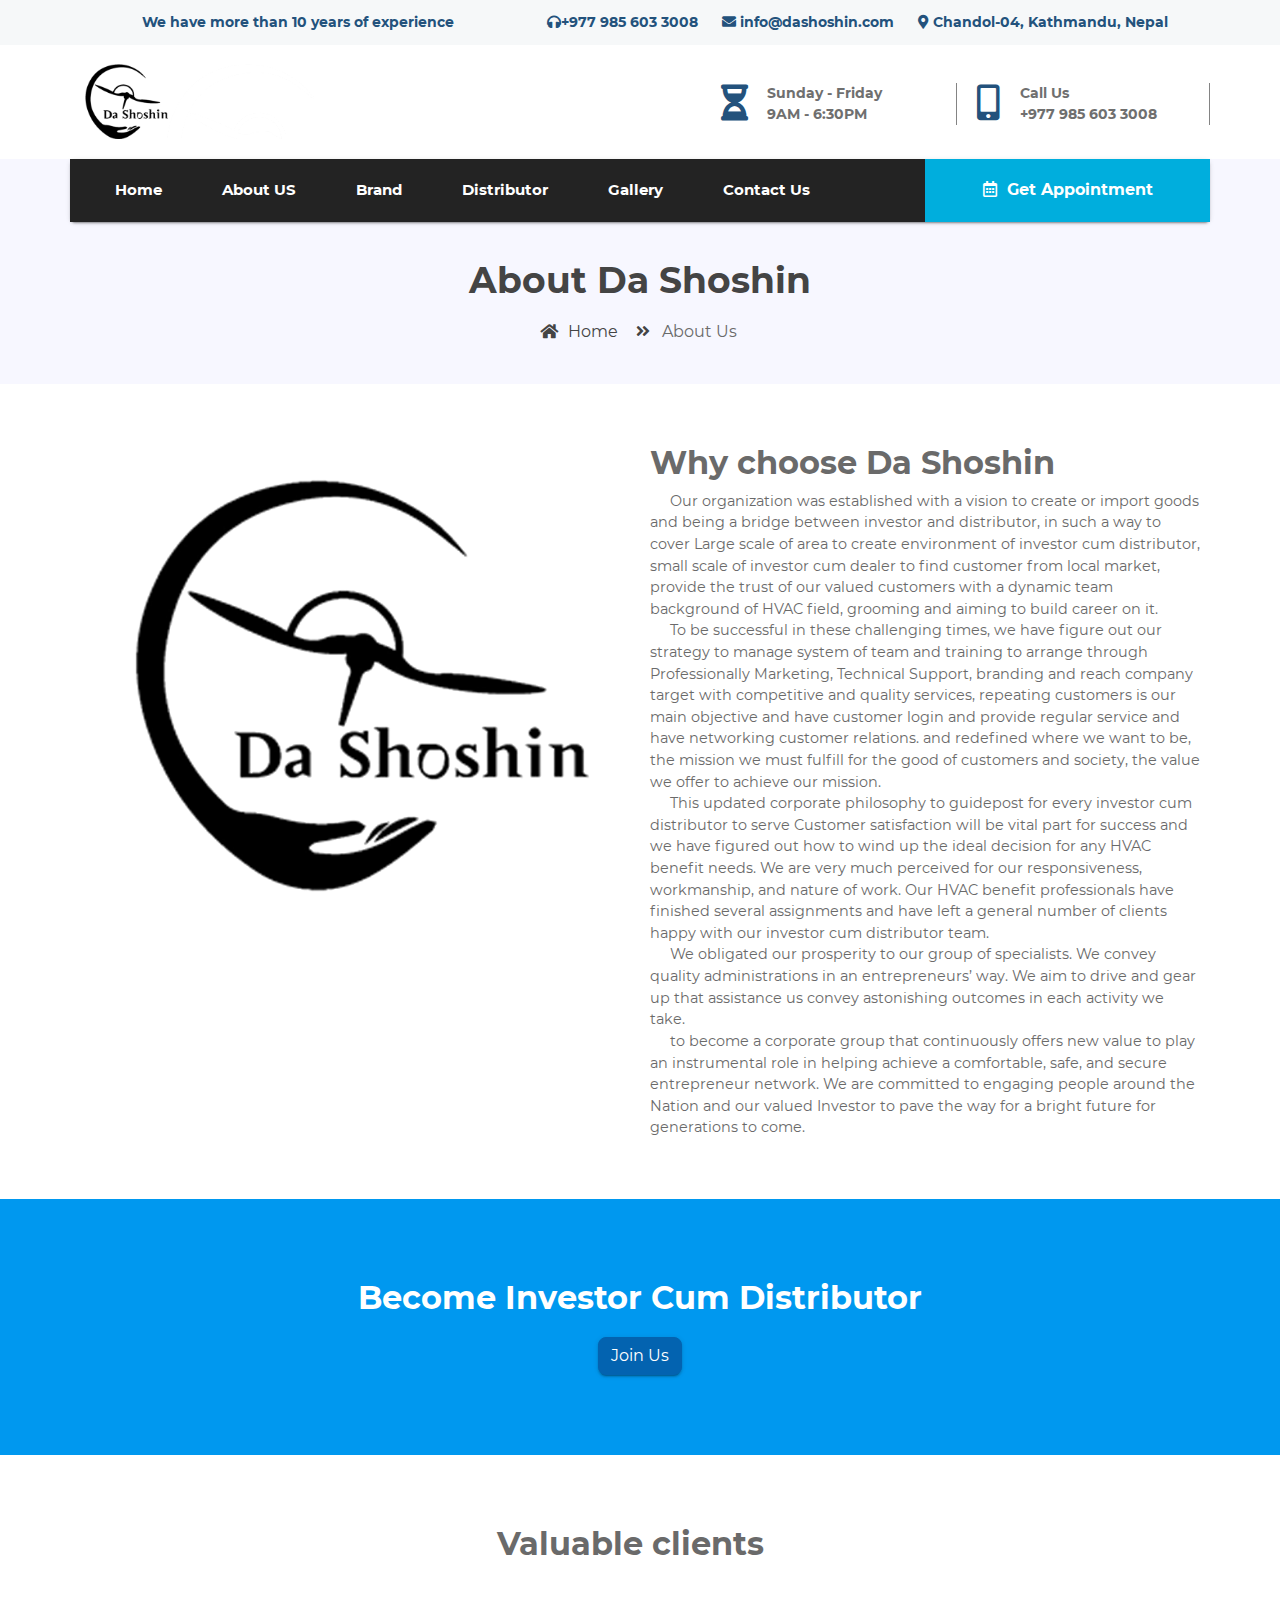
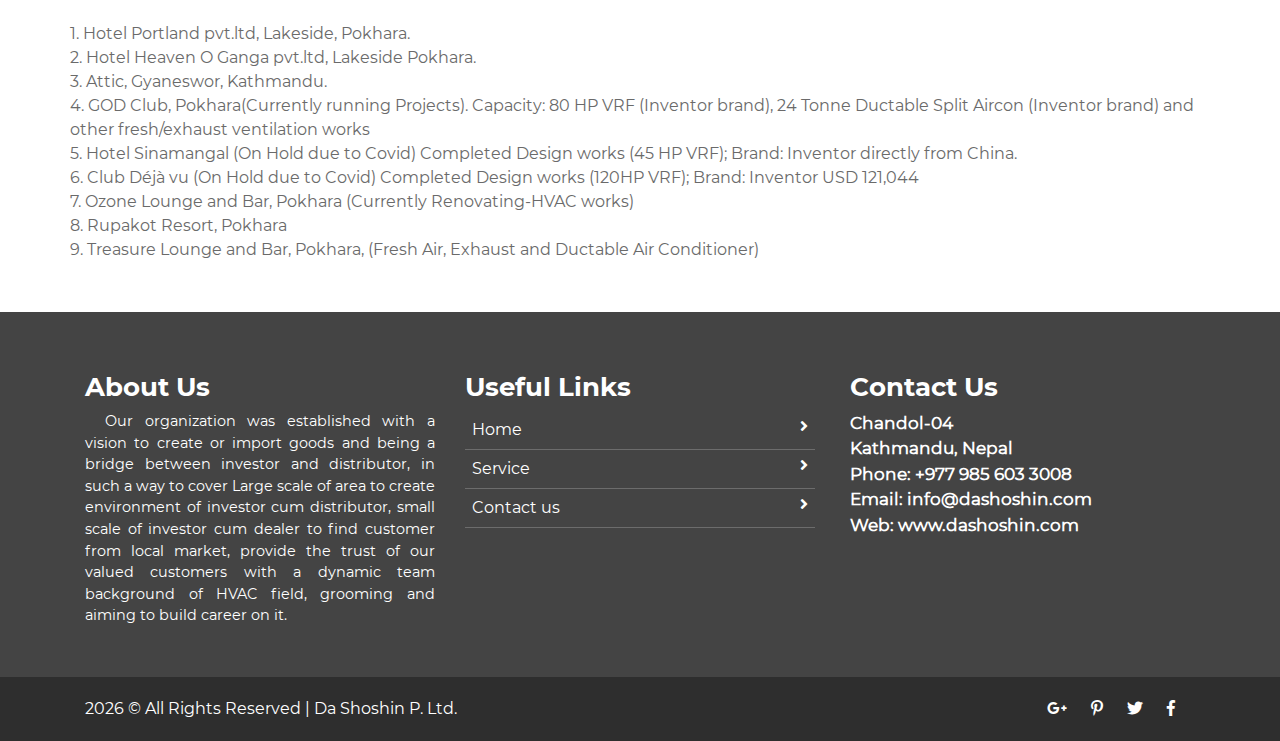
==== commit 43129ab6: "finish update" ====
--- a/about_us.html
+++ b/about_us.html
@@ -97,7 +97,9 @@
                         <ul>
                             <li><a href="index.html">Home</a></li>
                             <li><a href="about_us.html">About US</a></li>
-                            <li><a href="services.html">Services</a></li>
+                            <li><a href="brand.html">Brand</a></li>
+                            <li><a href="distributor.html">Distributor </a></li>
+                            <li><a href="gallery.html">Gallery </a></li>
                             <li><a href="contact_us.html">Contact Us</a></li>
                         </ul>
                     </nav>
@@ -195,6 +197,31 @@
     </div>
 </section>
 
+<section class="with-medical">
+    <div class="container">
+        <div class="inner-title row">
+            <h2>Valuable clients</h2>
+        </div>
+        <div class="row">
+            <ul >
+                <li>1. Hotel Portland pvt.ltd, Lakeside, Pokhara.</li><li>
+                    2. Hotel Heaven O Ganga pvt.ltd, Lakeside Pokhara.
+                    </li><li>3. Attic, Gyaneswor, Kathmandu.
+                   </li><li> 4. GOD Club, Pokhara(Currently running Projects).
+                    Capacity: 80 HP VRF (Inventor brand), 24 Tonne Ductable Split Aircon (Inventor brand) and other
+                    fresh/exhaust ventilation works
+                    </li><li>5. Hotel Sinamangal (On Hold due to Covid)
+                    Completed Design works (45 HP VRF); Brand: Inventor directly from China.
+                  </li><li>  6. Club Déjà vu (On Hold due to Covid)
+                    Completed Design works (120HP VRF); Brand: Inventor USD 121,044
+                    </li><li>7. Ozone Lounge and Bar, Pokhara (Currently Renovating-HVAC works)
+                    </li><li>8. Rupakot Resort, Pokhara
+                    </li><li>9. Treasure Lounge and Bar, Pokhara, (Fresh Air, Exhaust and Ductable Air Conditioner)
+                </li>
+            </ul>
+        </div>
+    </div>
+</section>
 <!--
 
 &lt;!&ndash; ################# Our Team Starts Here#######################-&ndash;&gt;
